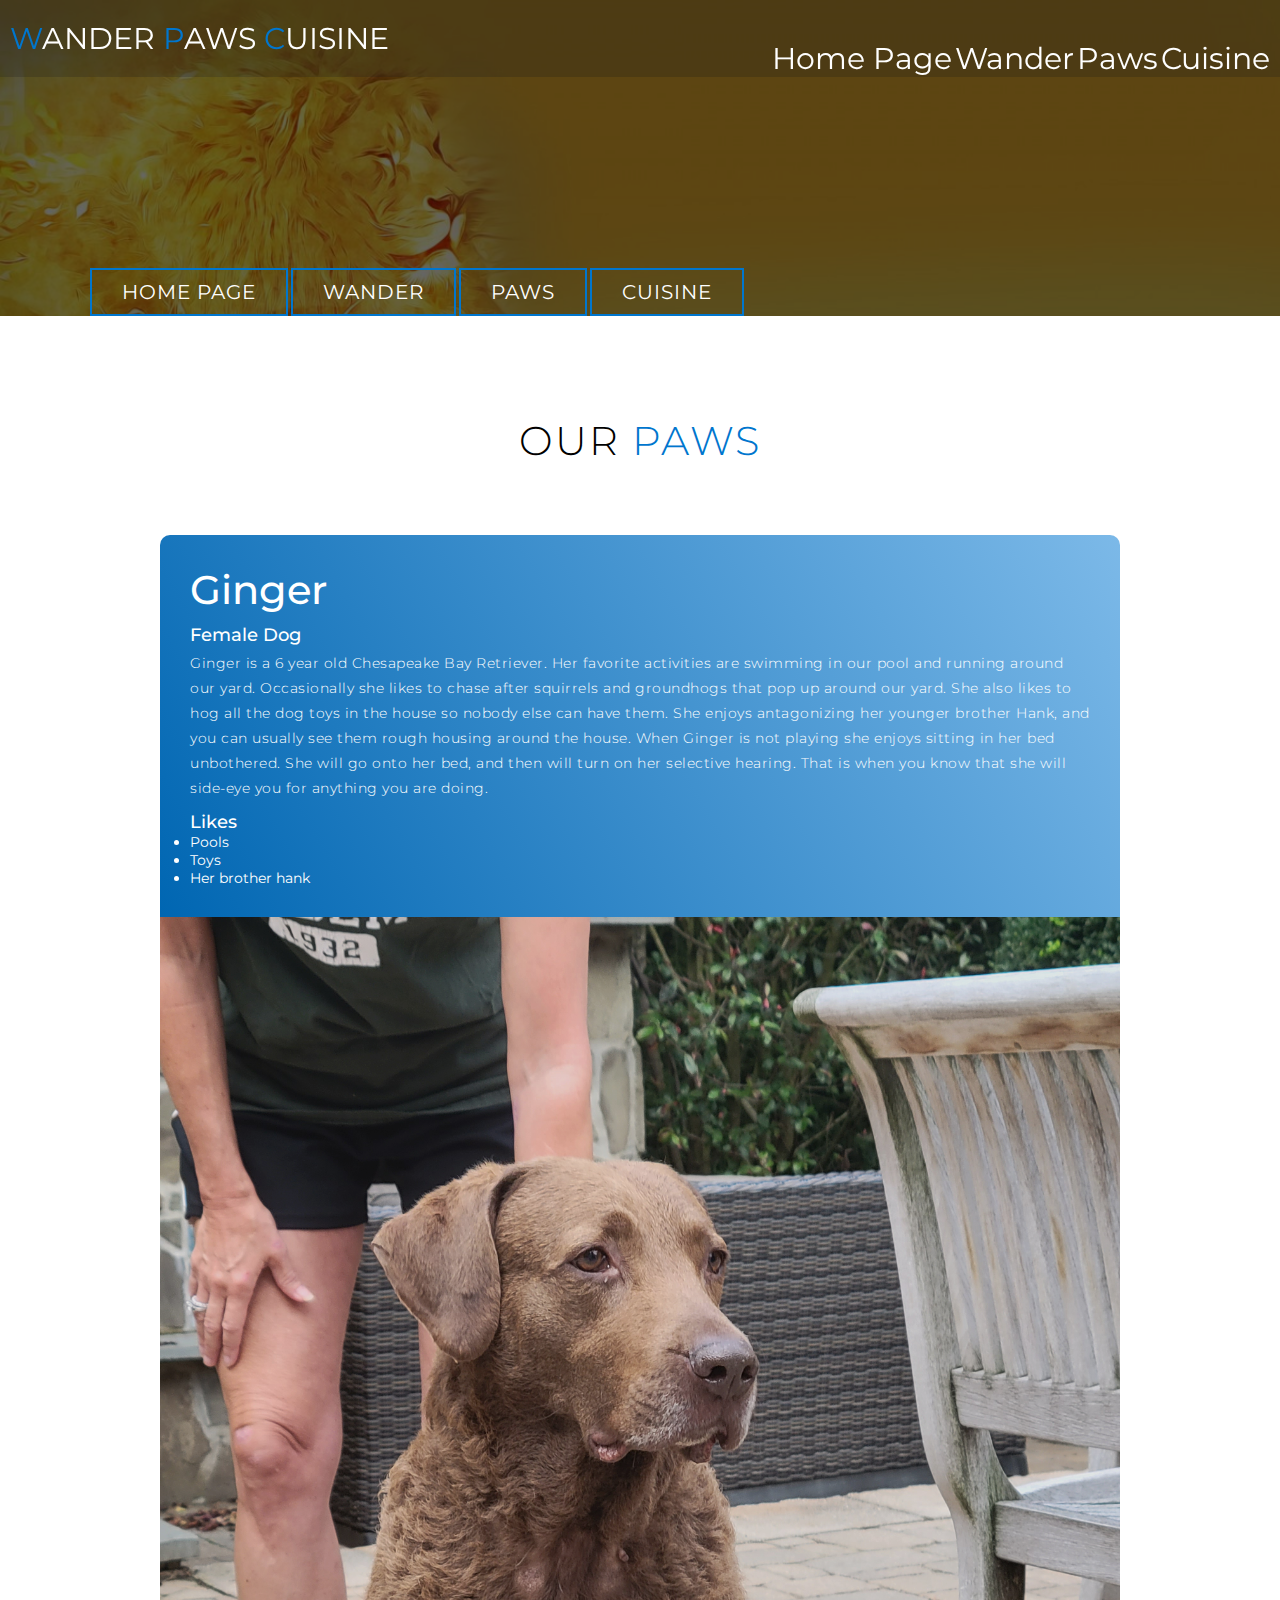
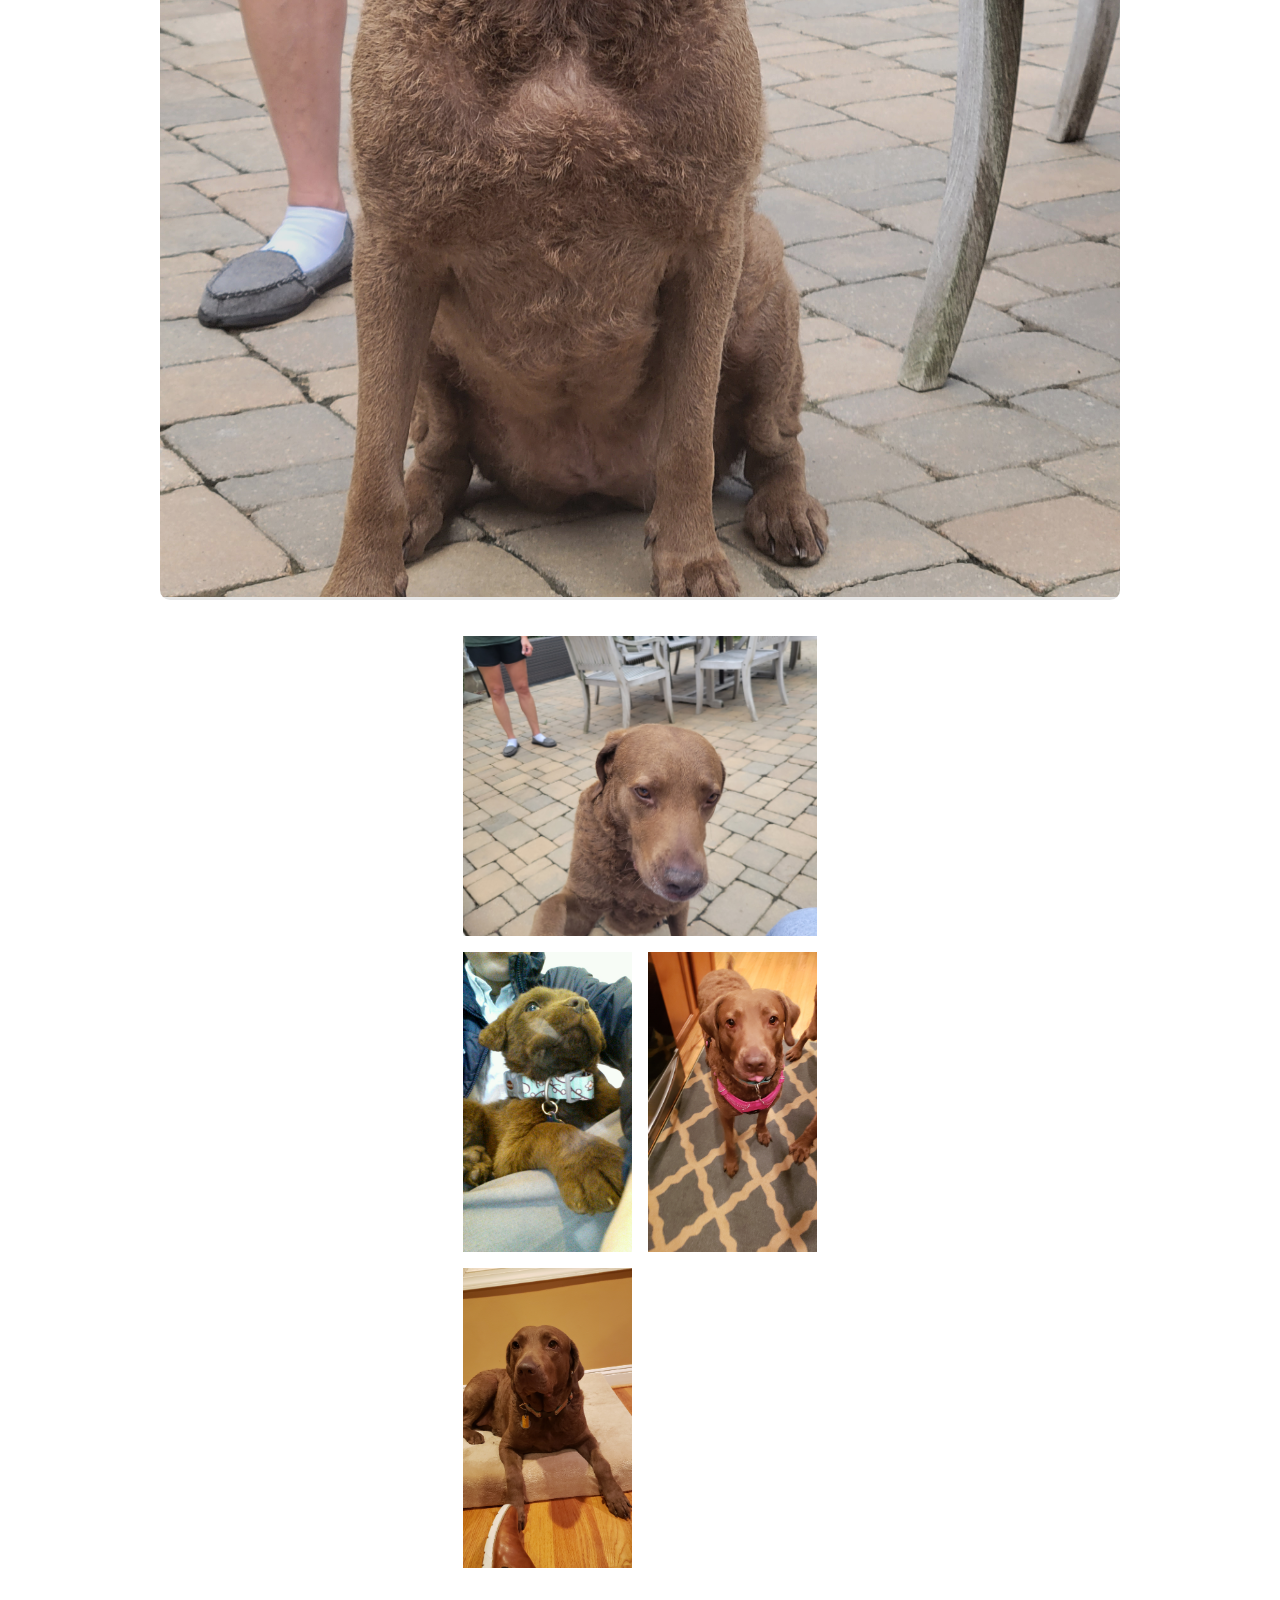
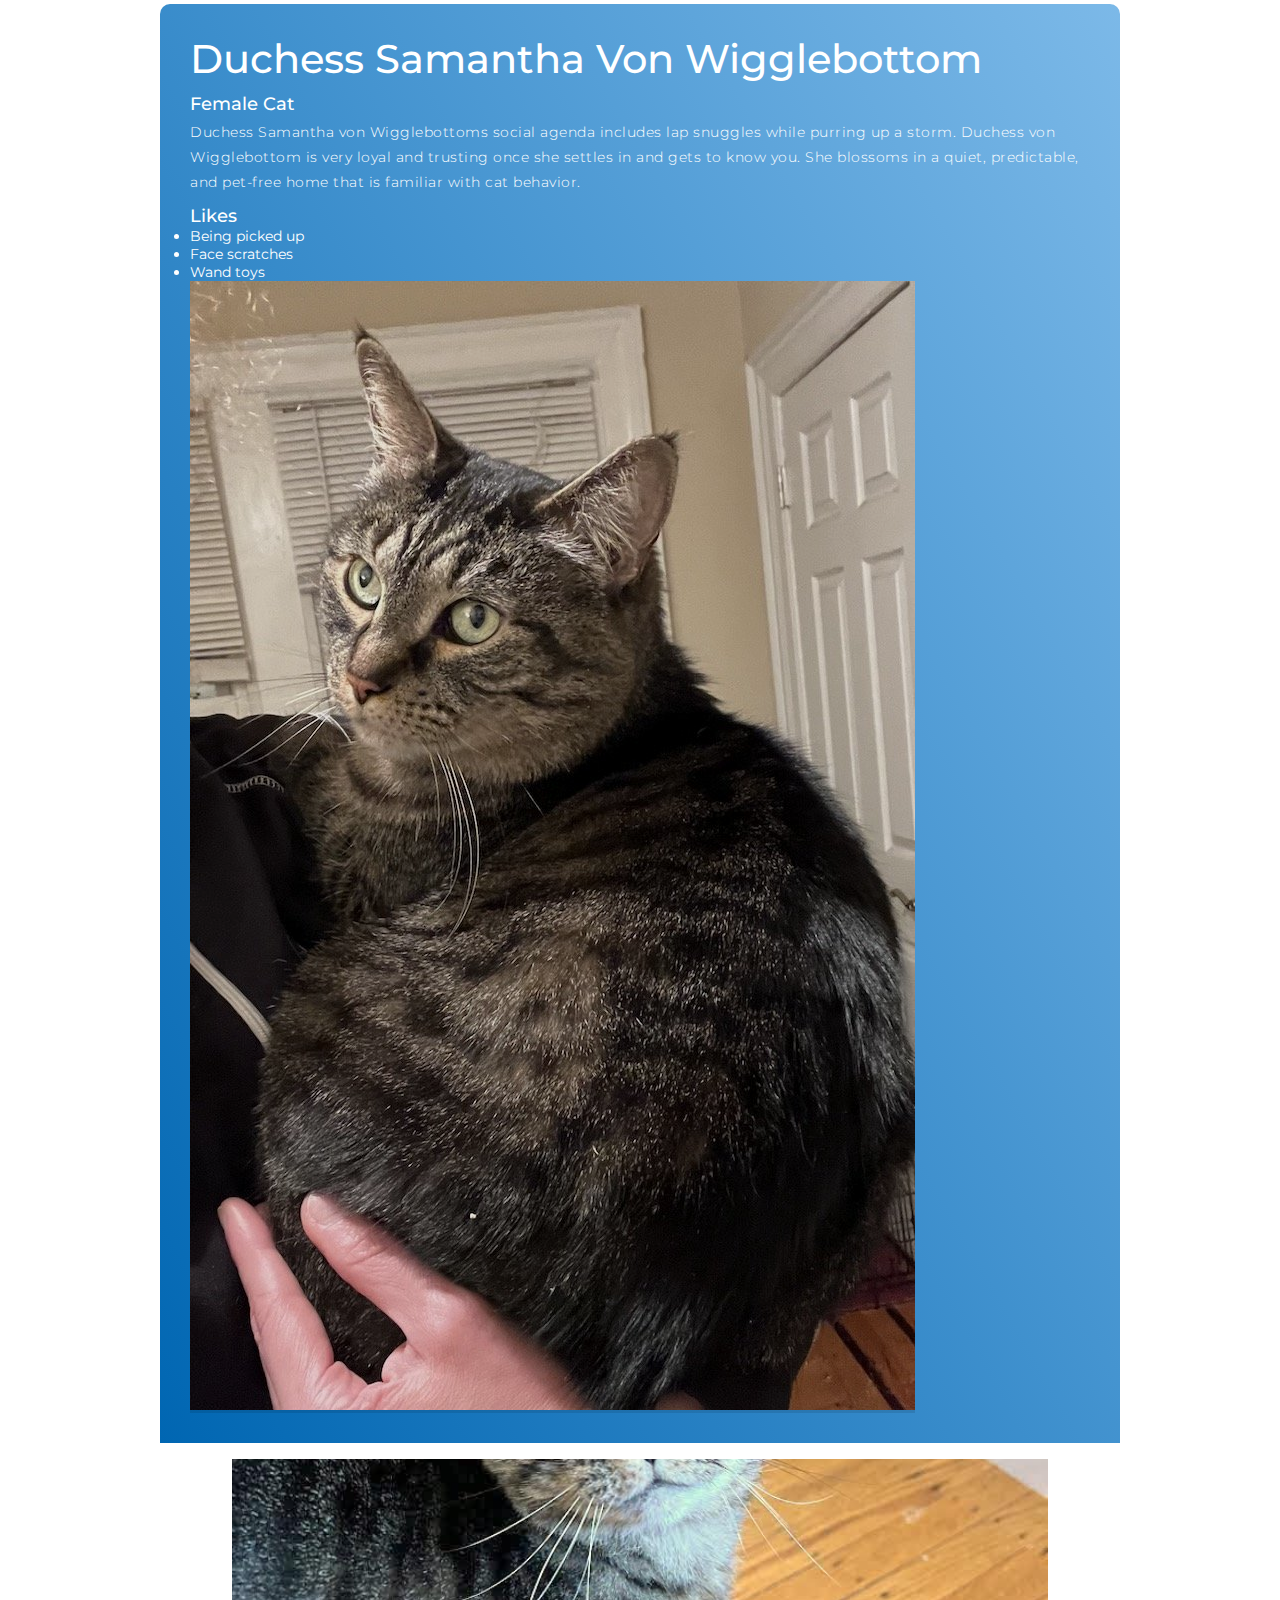
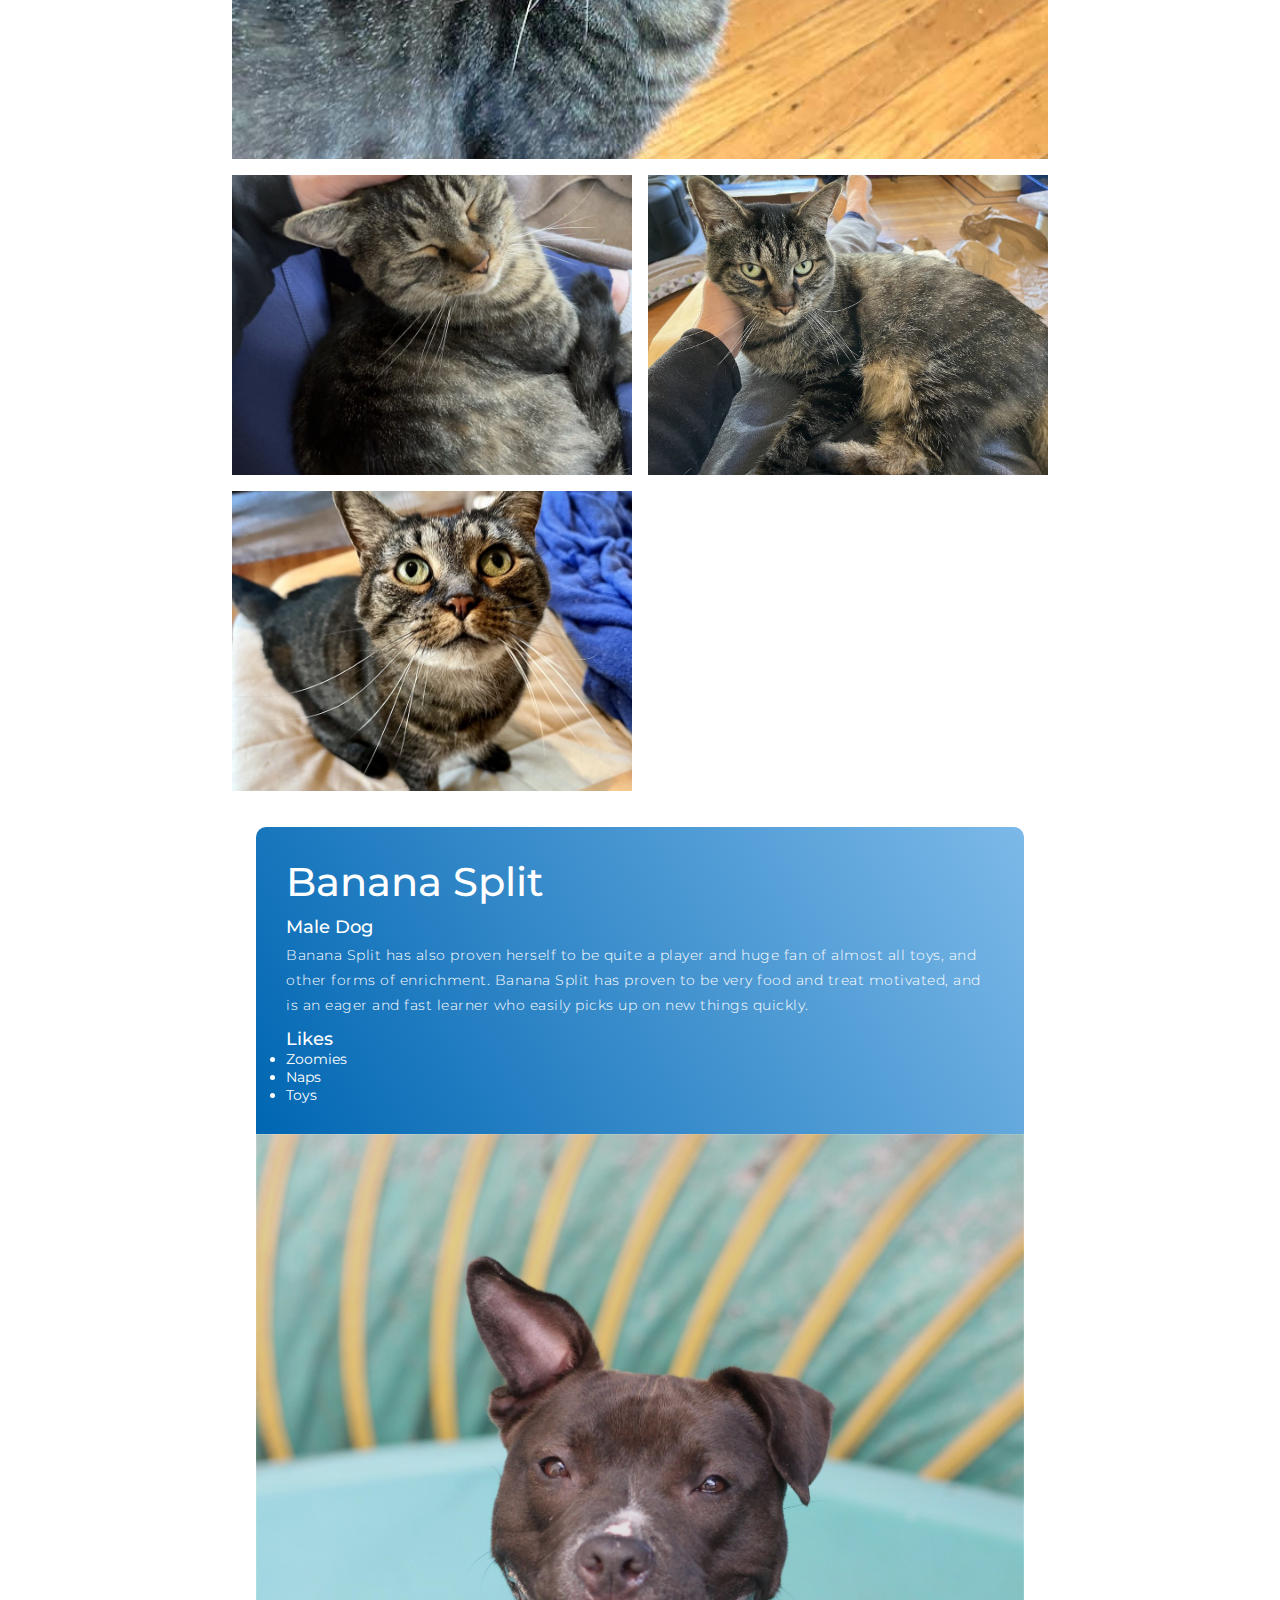
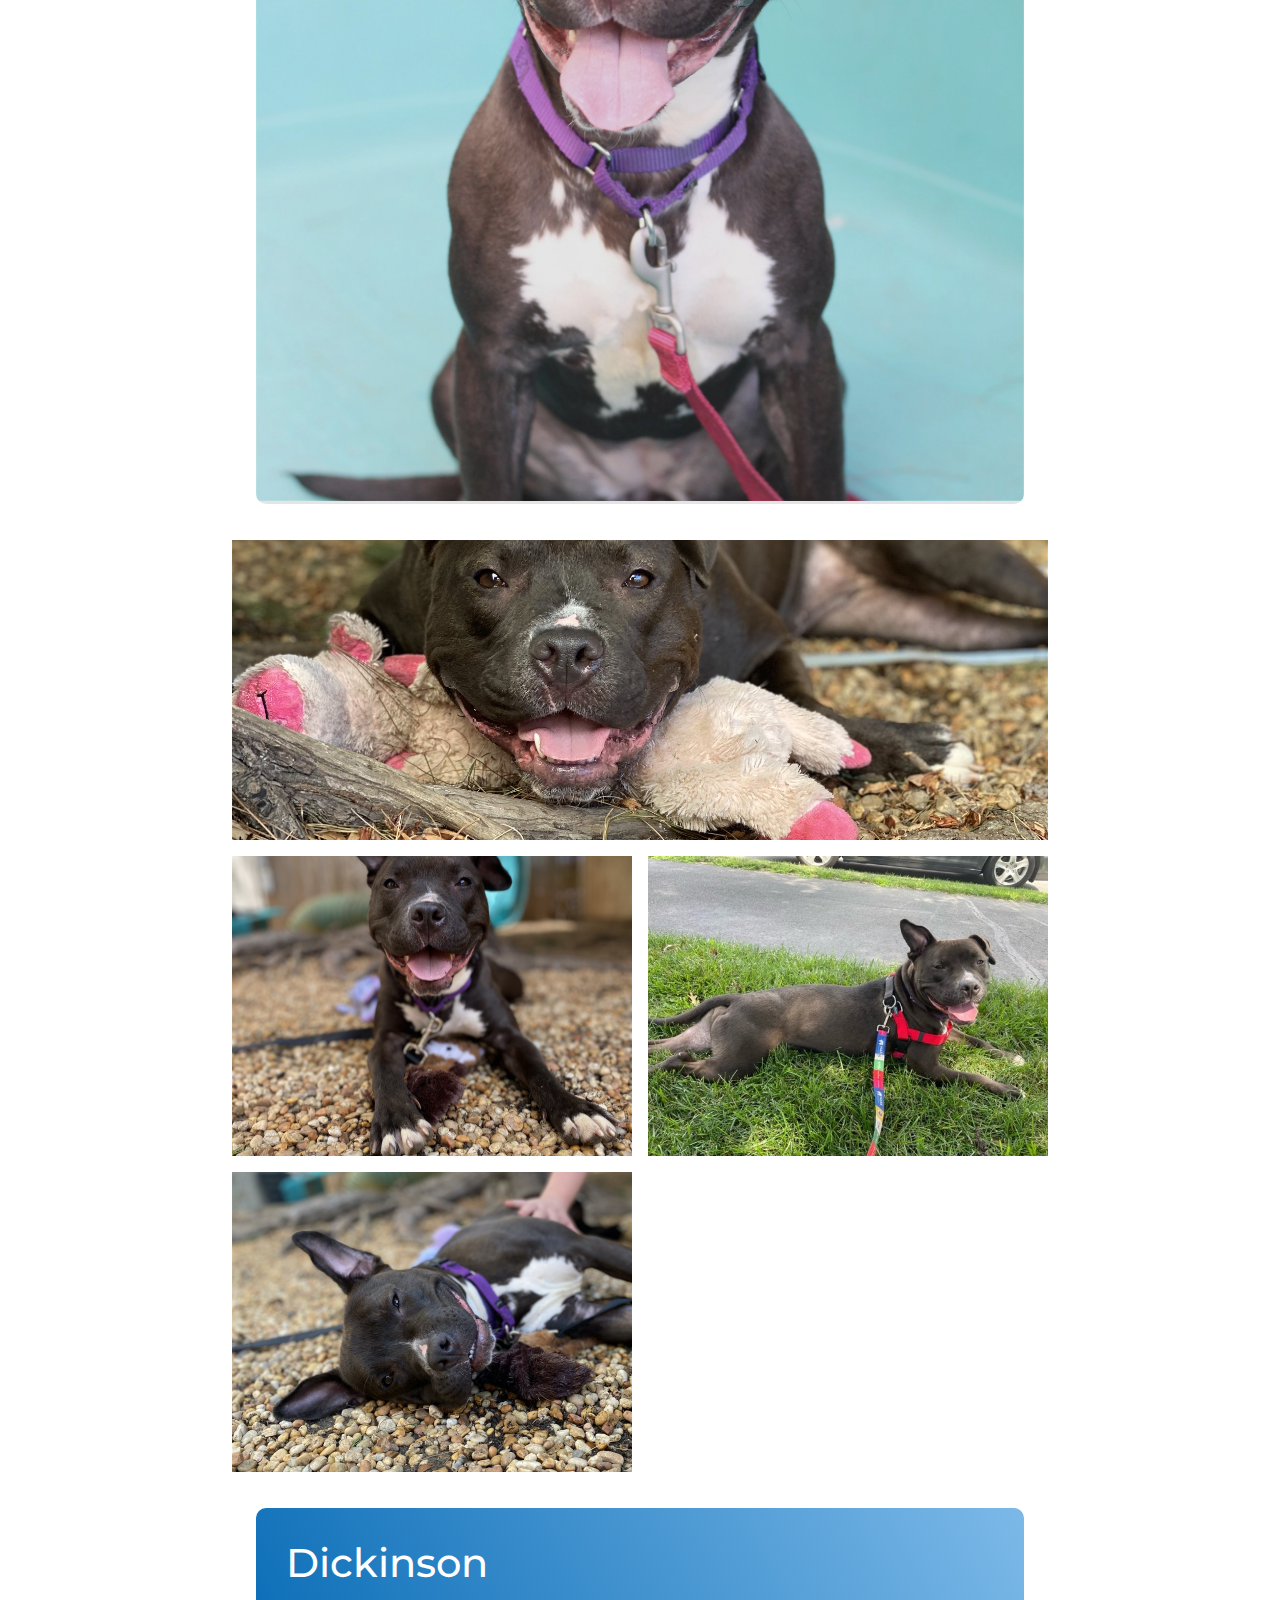
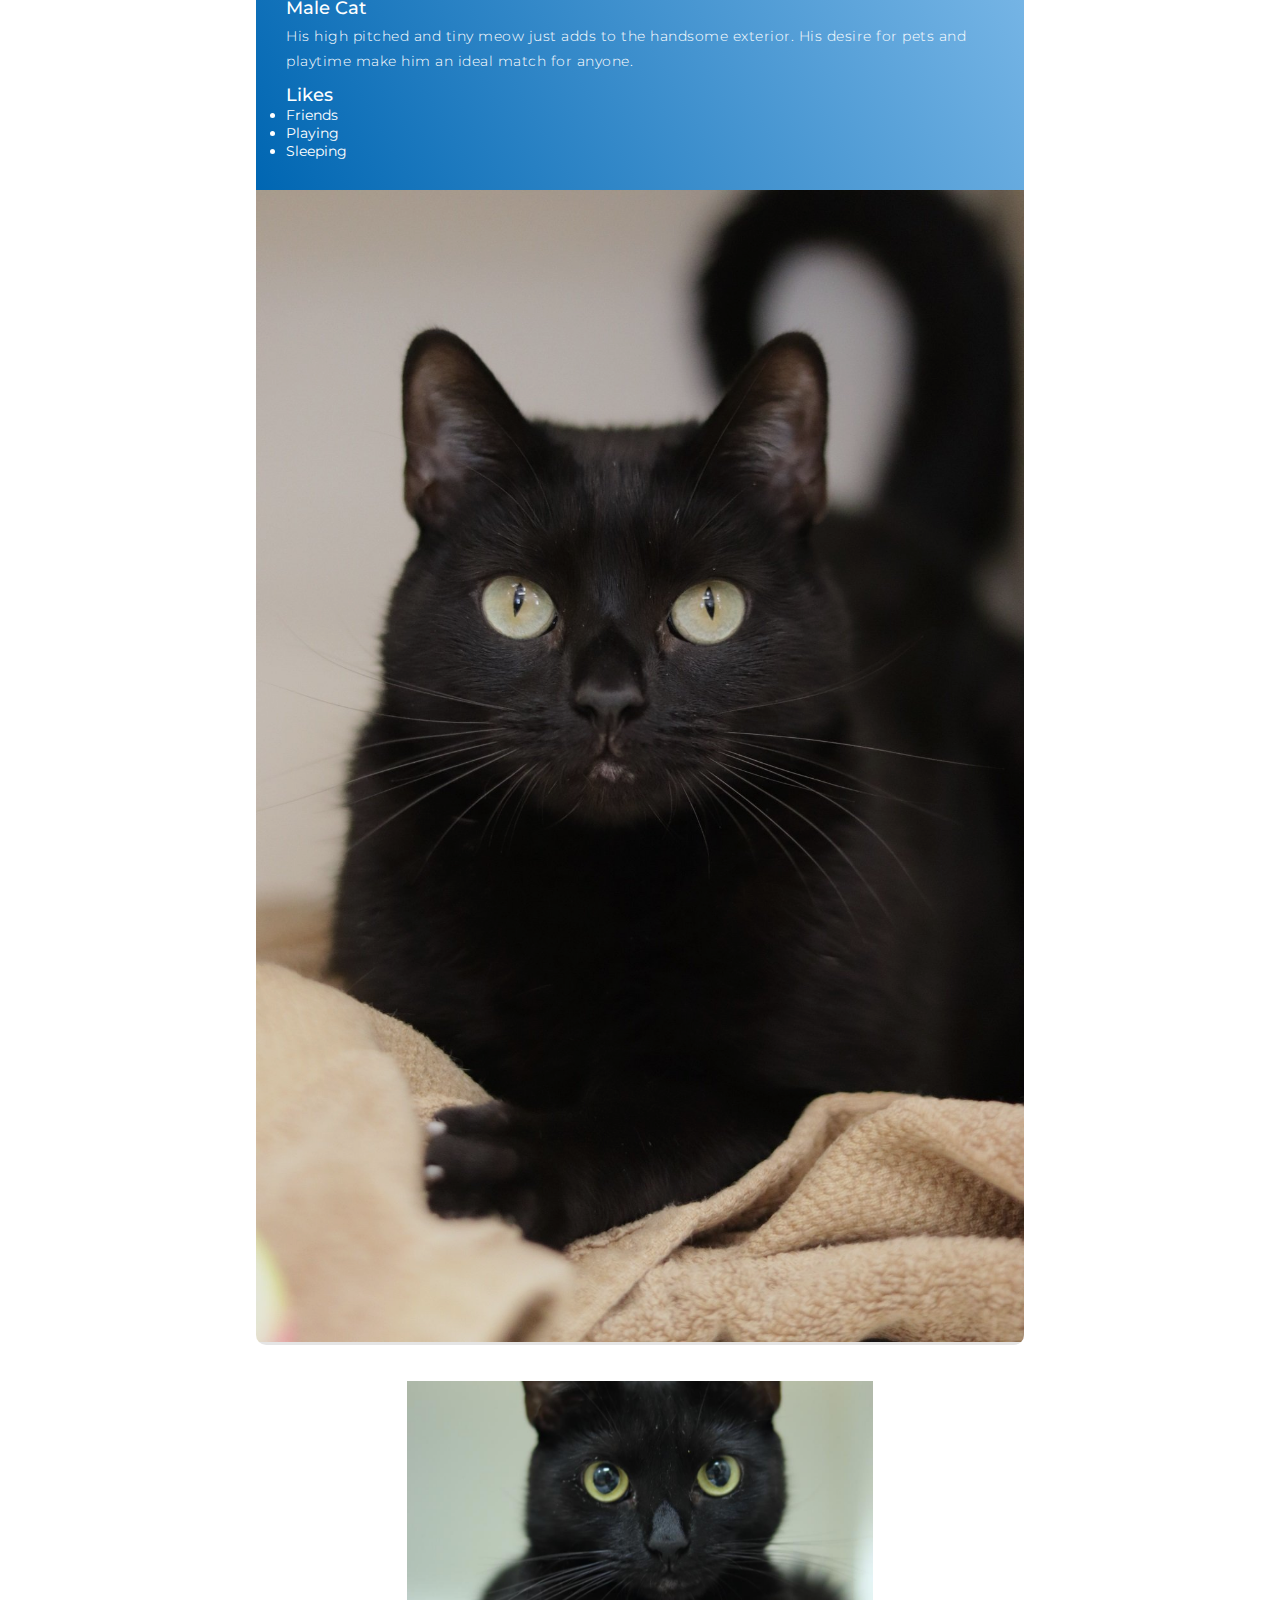
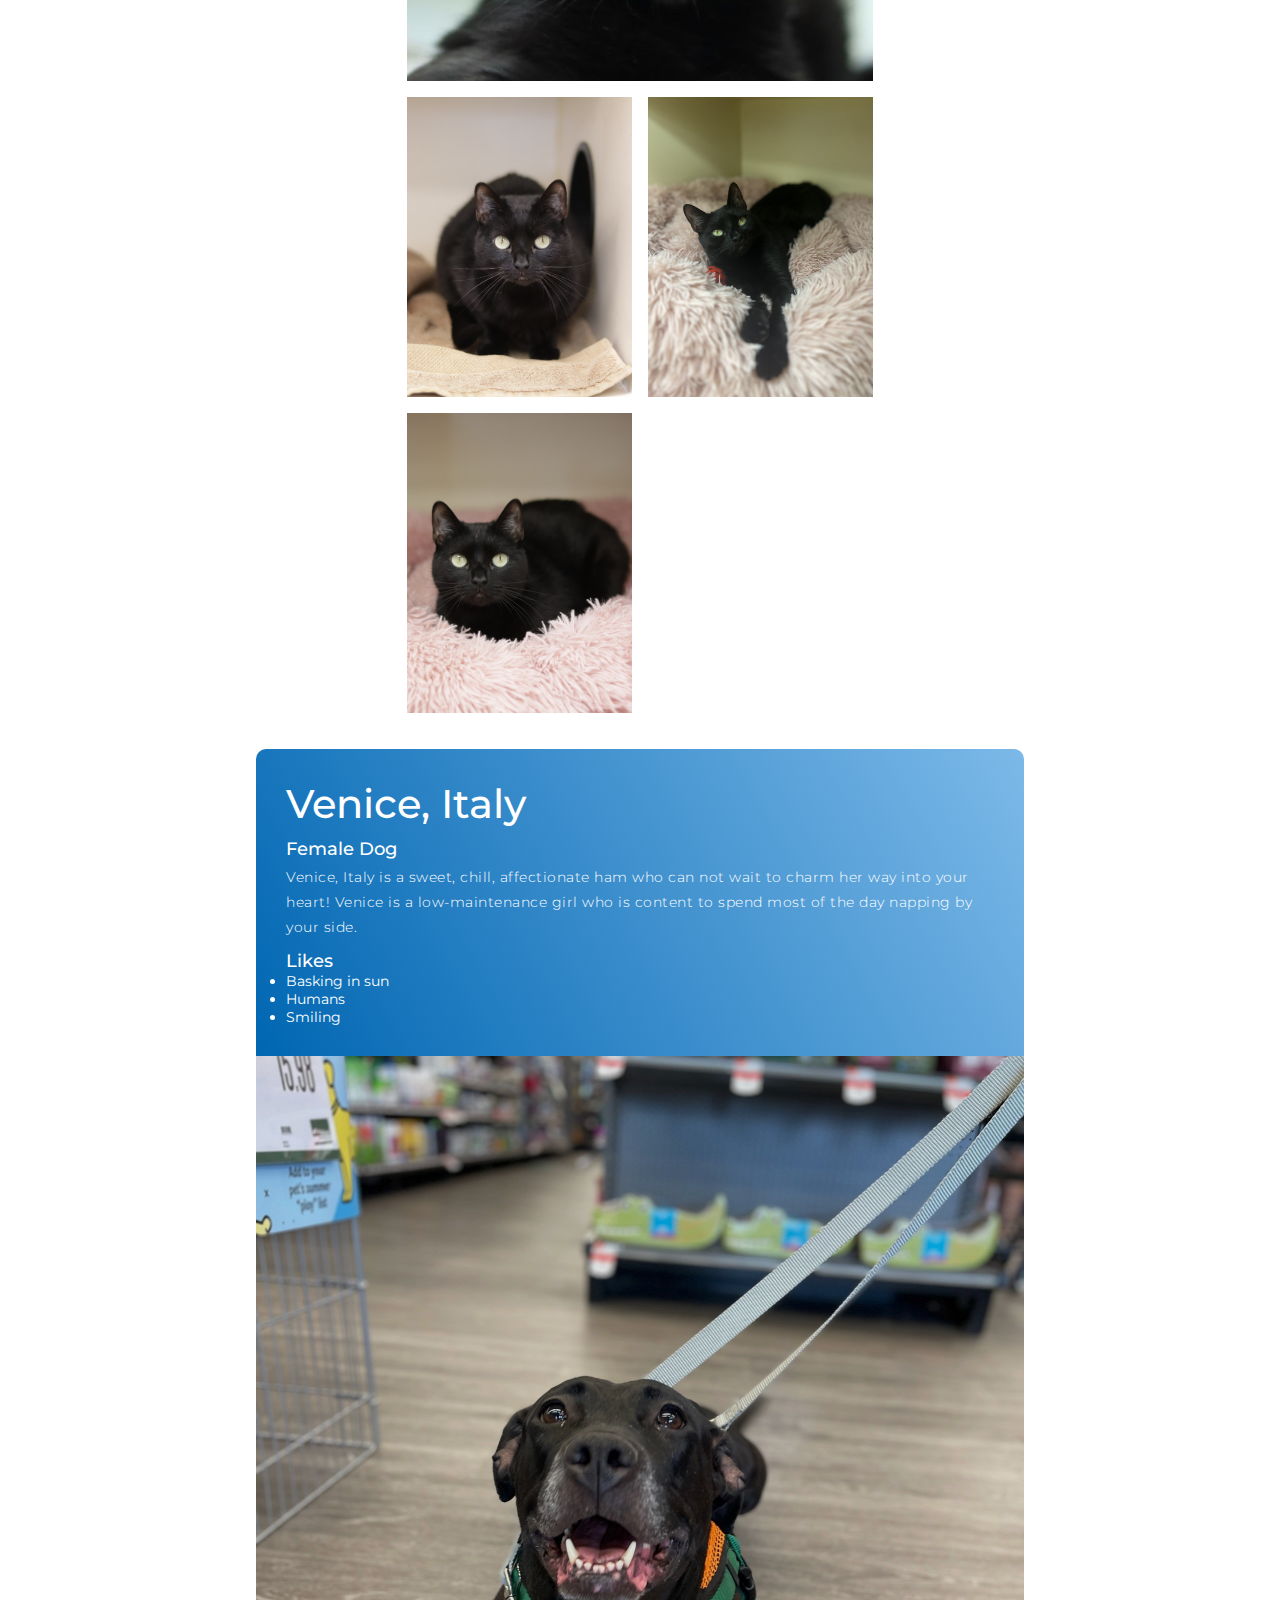
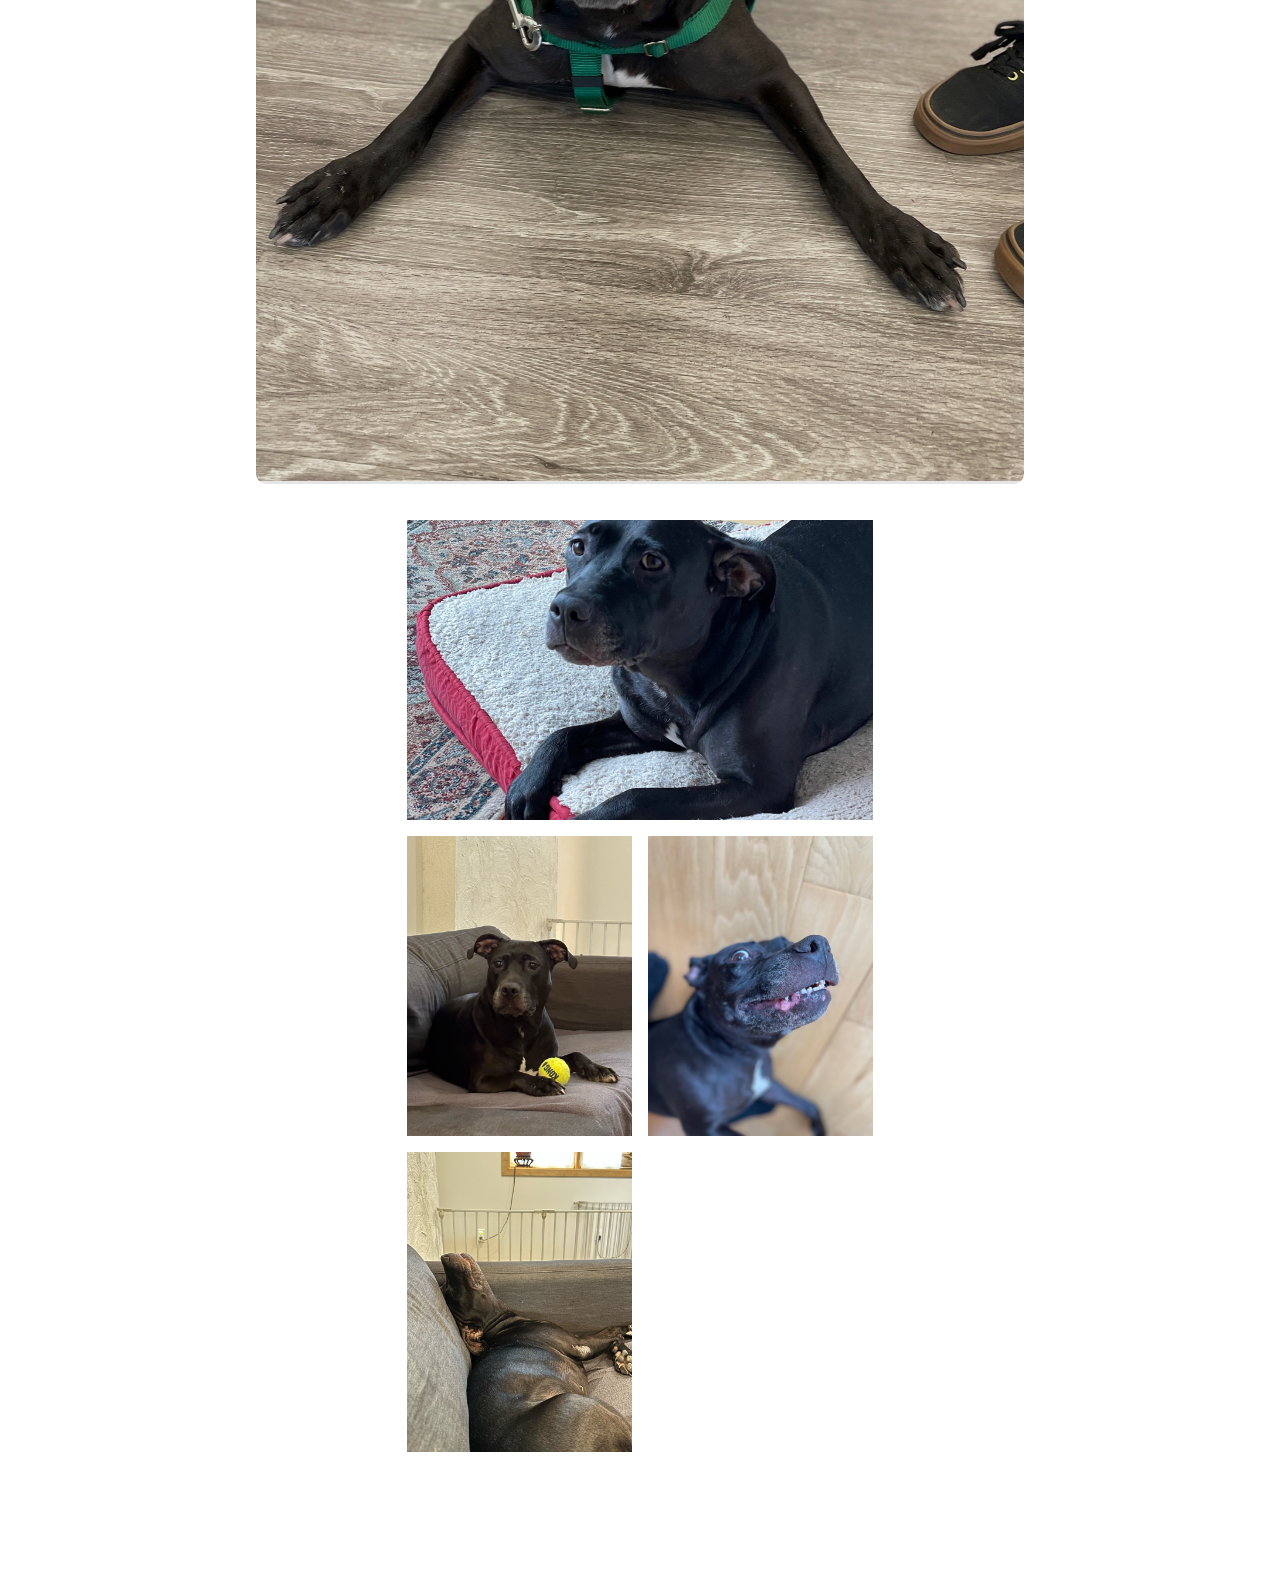
==== pets.html @ 0ea84e5a "Update pets.html" ====
<!DOCTYPE html>
<html lang="en">
<head>
    <meta charset="UTF-8">
    <meta name="viewport" content="width=device-width, initial-scale=1.0">
    <link rel="stylesheet" href="css/html5reset.css">
    <link rel="stylesheet" href="css/style.css">
    <title>Home Page</title>
</head>
<body>
    <a href="#main" class="skip-to-content" tabindex="1">Skip to content</a>
    <div id="header"> 
        <div class="header container">
            <div class="nav-bar">
                <div class="brand">
                    <a href="#hero"><h1><span>W</span>ander <span>P</span>aws <span>C</span>uisine</h1></a>
                </div>
                <div class="nav-list">
                    <div class="hamburger"><div class="bar"></div></div>
                    <ul>
                        <li><a href="index.html"></a>Home Page</li>
                        <li><a href="travel.html"></a>Wander</li>
                        <li><a href="pets.html"></a>Paws</li>
                        <li><a href="recipes.html"></a>Cuisine</li>
                    </ul>
                </div>
            </div>
        </div>
    </div>
    <header id = "hero">
        <div class="hero container">
            <div>
                <br>
                <br>
                <br>
                <br>
                <br>
                <br>
                <br>
                <h1>Welcome<span></span></h1>
                <h1>To<span></span></h1>
                <h1>Wander Paws Cuisine<span></span></h1>
                <a href="index.html" class="cta">Home Page</a>
                <a href="travel.html" class="cta">Wander</a>
                <a href="pets.html" class="cta">Paws</a>
                <a href="recipes.html" class="cta">Cuisine</a>
            </div>
        </div>
    </header>

    <main id="main">
        <div id="projects">
            <div class="projects container">
                <div class="projects-header">
                    <h1 class="section-title">Our <span>Paws</span></h1>
                </div>
                <div class="all-projects">
                    <div class="project-item">
                        <div class="project-info">
                            <h1>Ginger</h1>
                            <h2>Female Dog</h2>
                            <p>Ginger is a 6 year old Chesapeake Bay Retriever. 
                            Her favorite activities are swimming in our pool and running around our yard. 
                            Occasionally she likes to chase after squirrels and groundhogs that pop up around our yard. 
                            She also likes to hog all the dog toys in the house so nobody else can have them. 
                            She enjoys antagonizing her younger brother Hank, and you can usually see them rough housing around the house.
                            When Ginger is not playing she enjoys sitting in her bed unbothered. She will go onto her bed, and then will turn on her selective hearing. 
                            That is when you know that she will side-eye you for anything you are doing.</p>
                            <h2>Likes</h2>
                            <li>Pools</li>
                            <li>Toys</li>
                            <li>Her brother hank</li>
                        </div>
                        <div class="project-img">
                            <img src="images/ginger.jpg" alt = "Ginger" title = "A1 LLC" class = "thumbnail"/>
                        </div>
                    </div>
                    
                <div class="image-grid">
                    <img class="image-grid-col-2 image-row-2" src="images/ginger_paw.jpg" alt = "Brown Chesapeake Bay Retriever pawing owner." title = "A1 LLC" class = "thumbnail" width = "200"/>
                    <img src="images/ginger_puppy.jpg" alt = "Younger version of brown chesapeake bay retriever" title = "A1 LLC" class = "thumbnail" width = "200"/>
                    <img src="images/ginger_toungeout.jpg" alt = "2 year old brown chesapeake bay retriever with tongue out" title = "A1 LLC" class = "thumbnail" width = "200"/>
                    <img src="images/ginger_gazing.jpg" alt = "Ginger" title = "A1 LLC" class = "thumbnail" width = "200"/>
                </div>

                    <div class="project-item">
                        <div class="project-info">
                            <h1>Duchess Samantha Von Wigglebottom</h1>
                            <h2>Female Cat</h2>
                            <p>Duchess Samantha von Wigglebottoms social agenda includes lap snuggles while purring up a storm.
                            Duchess von Wigglebottom is very loyal and trusting once she settles in and gets to know you. 
                            She blossoms in a quiet, predictable, and pet-free home that is familiar with cat behavior.</p> 
                            <h2>Likes</h2>
                            <li>Being picked up</li>
                            <li>Face scratches</li>
                            <li>Wand toys</li>               
                        <div class="project-img">
                            <img src="images/duchhes_sam.jpg" alt = "Duchess" title = "A1 LLC" class = "thumbnail"/>
                        </div>
                    </div>

                <div class="image-grid">
                    <img class="image-grid-col-2 image-row-2" src="images/eyes_sam.jpg" alt = "Stripped cat with beautiful yellow eyes" title = "A1 LLC" class = "thumbnail" width = "200"/>
                    <img src="images/nice_sam.jpg" alt = "Purring cat" title = "A1 LLC" class = "thumbnail" width = "200"/>
                    <img src="images/judge_sam.jpg" alt = "Samantha giving a judging look" title = "A1 LLC" class = "thumbnail" width = "200"/>
                    <img src="images/looking_up_sam.jpg" alt = "Samanatha looking up with her big eyes" title = "A1 LLC" class = "thumbnail" width = "200"/>
                </div>

                    <div class="project-item">
                        <div class="project-info">
                            <h1>Banana Split</h1>
                            <h2>Male Dog</h2>
                            <p>Banana Split has also proven herself to be quite a player and huge fan of almost all toys, and other forms of enrichment.
                            Banana Split has proven to be very food and treat motivated, and is an eager and fast learner who easily picks up on new things quickly.</p>
                            <h2>Likes</h2>
                            <li>Zoomies</li>
                            <li>Naps</li>
                            <li>Toys</li>
                        </div>
                        <div class="project-img">
                            <img src="images/banana_split.jpg" alt = "Banana" title = "A1 LLC" class = "thumbnail"/>
                        </div>
                    </div>

                <div class="image-grid">
                    <img class="image-grid-col-2 image-row-2" src="images/toy_banana.jpg" alt = "Banana split with his toy" title = "A1 LLC" class = "thumbnail" width = "200"/>
                    <img src="images/happy_banana.jpg" alt = "Black dog with a big grin on his face" title = "A1 LLC" class = "thumbnail" width = "200"/>
                    <img src="images/layout_banana.jpg" alt = "Dog just laying out" title = "A1 LLC" class = "thumbnail" width = "200"/>
                    <img src="images/belly_rub_banana.jpg" alt = "Dog prepared for belly rubs" title = "A1 LLC" class = "thumbnail" width = "200"/>
                </div>

                    <div class="project-item">
                        <div class="project-info">
                            <h1>Dickinson</h1>
                            <h2>Male Cat</h2>
                            <p>His high pitched and tiny meow just adds to the handsome exterior.
                            His desire for pets and playtime make him an ideal match for anyone.</p>      
                            <h2>Likes</h2>
                            <li>Friends</li>
                            <li>Playing</li>
                            <li>Sleeping</li>   
                        </div>       
                        <div class="project-img">
                            <img src="images/dickinson.jpg" alt = "Dickinson" title = "A1 LLC" class = "thumbnail"/>
                        </div>
                    </div>

                <div class="image-grid">
                    <img class="image-grid-col-2 image-row-2" src="images/dickinson_eyes.jpg" alt = "One year old cat with big eyes" title = "A1 LLC" class = "thumbnail" width = "200"/>
                    <img src="images/leap_dickinson.jpg" alt = "Young black cat getting ready to jump" title = "A1 LLC" class = "thumbnail" width = "200"/>
                    <img src="images/tired_dickinson.jpg" alt = "A black cat stretching" title = "A1 LLC" class = "thumbnail" width = "200"/>
                    <img src="images/sitting_dickinson.jpg" alt = "Sitting still black cat" title = "A1 LLC" class = "thumbnail" width = "200"/>
                </div>

                    <div class="project-item">
                        <div class="project-info">
                            <h1>Venice, Italy</h1>
                            <h2>Female Dog</h2>
                            <p>Venice, Italy is a sweet, chill, affectionate ham who can not wait to charm her way into your heart!
                            Venice is a low-maintenance girl who is content to spend most of the day napping by your side.</p>   
                            <h2>Likes</h2>
                            <li>Basking in sun</li>
                            <li>Humans</li>
                            <li>Smiling</li>             
                        </div>
                        <div class="project-img">
                            <img src="images/venice.jpg" alt = "Venice" title = "A1 LLC" class = "thumbnail"/>
                        </div>
                    </div>
                <div class="image-grid">
                    <img class="image-grid-col-2 image-row-2" src="images/bed_venice.jpg" alt = "Mixed dog in a red bed" title = "A1 LLC" class = "thumbnail" width = "200"/>
                    <img src="images/ball_venice.jpg" alt = "Black dog with a yellow tennis ball" title = "A1 LLC" class = "thumbnail" width = "200"/>
                    <img src="images/smile_venice.jpg" alt = "Venice giving a big smile" title = "A1 LLC" class = "thumbnail" width = "200"/>
                    <img src="images/sleeping_venice.jpg" alt = "Dog sleeping on sofa" title = "A1 LLC" class = "thumbnail" width = "200"/>        
                </div>
                </div>
            </div>
        </div>
    </main>
    <script src="js/file.js"></script>
</body>
</html>
---- css/style.css ----
@import url('https://fonts.googleapis.com/css2?family=Montserrat:wght@300;400;700&display=swap');
* {
    padding: 0;
    margin: 0;
    box-sizing: border-box;
}
html {
    font-size: 10px;
    font-family: 'Montserrat', sans-serif;
    scroll-behavior: smooth;
}
a { 
    text-decoration: none;
}
.conatiner{
    min-height: 100vh;
    width: 100%;
    display: flex;
    align-items: center;
    justify-content: center;
}
img{
    height: 100%;
    width: 100%;
    object-fit: cover;
}
p{
    color: black;
    font-size: 1.4rem;
    margin-top: 5px;
    line-height: 2.5rem;
    font-weight: 300;
    letter-spacing: .05rem;
}
li{
    font-size: 1.4rem
}
.section-title{
    font-size: 4rem;
    font-weight: 300;
    color: black;
    margin-bottom: 10px;
    text-transform: uppercase;
    letter-spacing: .2rem;
    text-align: center;
}
.section-title span{
    color:#0076CE;
}

.cta{
    display: inline-block;
    padding: 10px 30px;
    color: white;
    background-color: transparent;
    border: 2px solid #0076CE;
    font-size: 2rem;
    text-transform: uppercase;
    letter-spacing: .1rem;
    margin-top: 30px;
    transition: .3s ease;
    transition-property: background-color, color;
    text-decoration: none;
}
.cta:hover{
    color: white;
    background-color: #0076CE;
}
.brand h1{
    font-size: 3rem;
    text-transform: uppercase;
    color: white;
}
.brand h1 span{
    color:#0076CE;
}
.skip-to-content {
    position: absolute;
    left: -9999px;
    top: auto;
    width: 1px;
    height: 1px;
    overflow: hidden;
}

.skip-to-content:focus {
    position: static;
    width: auto;
    height: auto;
}
/* Header Section */
#header{
    position: fixed;
    z-index: 1000;
    left: 0;
    top: 0;
    width: 100vw;
    height: auto;
    transition: .3s ease background-color;
}
#header .header{
    min-height: 8vh;
    background-color: rgba(31, 30, 30, 0.24);
}
#header .nav-bar{
    display: flex;
    color: white;
    align-items: center;
    justify-content: space-between;
    width: 100%;
    height: 100%;
    max-width: 1300px;
    padding: 0 10px;
}
#header .nav-list ul{
    list-style-type: none;
    position: absolute;
    background-color: rgb(31, 30, 30);
    width: 100vw;
    height: 100vh;
    left: 100%;
    top: 0;
    display: flex;
    flex-direction: column;
    justify-content: center;
    align-items: center;
    z-index: 1;
    overflow-x: hidden;
    transition: .5s ease left;
}
#header .nav-list ul.active{
    left: 0;
}
#header .nav-list ul a {
    font-size: 2.5rem;
    font-weight: 500;
    letter-spacing: .2rem;
    text-decoration: none;
    color: white;
    text-transform: uppercase;
    padding: 20px;
    display: block;
}
#header .nav-list ul a::after {
    content: attr(data-after);
    position: absolute;
    top: 50%;
    left: 50%;
    transform: translate(-50%, -50%) scale(0);
    color: rgba(240, 248, 255, 0.021);
    font-size: 15rem;
    letter-spacing: 50px;
    z-index: -1;
    transition: .3s ease letter-spacing;
}
#header .nav-list ul li:hover a::after {
    transform: translate(-50%, -50%) scale(1);
    letter-spacing: initial;
}
#header .nav-list ul li:hover a{
    color:#0076CE;
}
#header li{
    font-size: 30px;
    text-align: right;
    
}
#header .hamburger{
    height: 60px;
    width: 60px;
    display: inline-block;
    border: 3px solid white;
    border-radius: 50%;
    position: relative;
    display: flex;
    align-items: center;
    justify-content: center;
    z-index: 100;
    cursor: pointer;
    transform: scale(.8);
    margin-right: 20px;
}
#header .hamburger::after{
    position: absolute;
    content: '';
    height: 100%;
    width: 100%;
    border-radius: 50%;
    border: 3px solid white;
    animation: hamburger_puls 1s ease infinite;
}
#header .hamburger .bar{
    height: 2px;
    width: 30px;
    position: relative;
    background-color: white;
    z-index: -1;
}
#header .hamburger .bar::after,
#header .hamburger .bar::after{
    content: '';
    position: absolute;
    height: 100%;
    width: 100%;
    left: 0;
    background-color: white;
    transition: .3s ease;
    transition-property: top, bottom;
}
#header .hamburger .bar::after{
    top: 8px;
}
#header .hamburger .bar::before{
    bottom: 8px;
}
#header .hamburger.active .bar::before {
    bottom: 0;
}
#header .hamburger.active .bar::after{
    top: 0;
}
/* Section */
#hero{
    background-image: url(../images/yellow.jpg);
    background-size: cover;
    background-position: top center;
    position: relative;
    z-index: 1;
}
#hero::after {
    content: '';
    position: absolute;
    left: 0;
    top: 0;
    height: 100%;
    width: 100%;
    background-color: black;
    opacity: .6;
    z-index: -1;
}
#hero .hero{
    max-width: 1200px;
    margin: 0 auto;
    padding: 0 50px;
    justify-content: flex-start;
}
#hero h1{
    display: block;
    width: fit-content;
    font-size: 4rem;
    position: relative;
    color: transparent;
    animation: text_reveal .5s ease forwards;
    animation-delay: 1;
}
#hero h1:nth-child(1){
    animation-delay: 1s ;
}
#hero h1:nth-child(2){
    animation-delay: 2s ;
}
#hero h1:nth-child(3){
    animation-delay: 3s ;
}
#hero h1:nth-child(4){
    animation-delay: 4s ;
}
#hero h1 span{
    position: absolute;
    top: 0;
    left: 0;
    height: 100%;
    width: 0;
    background-color: #0076CE;
    animation: text_reveal_box 1s ease;
    animation-delay: .5s;
}
#hero h1:nth-child(1) span{
    animation-delay: .5s ;
}
#hero h1:nth-child(2) span{
    animation-delay: 1.5s ;
}
#hero h1:nth-child(3) span{
    animation-delay: 2.5s ;
}
#hero h1:nth-child(4) span{
    animation-delay: 3.5s ;
}
#hero .cta{
    display: inline-block;
    padding: 10px 30px;
    color: white;
    background-color: transparent;
    border: 2px solid #0076CE;
    font-size: 2rem;
    text-transform: uppercase;
    letter-spacing: .1rem;
    margin-top: 30px;
    transition: 3s ease background-color;
    transition-property: background-color, color;
}
#hero .cta:hover {
    color: white;
    background-color: #0076CE;
}
/* End Section */

/* Service Section */
#services .services{
    flex-direction: column;
    text-align: center;
    max-width: 1500px;
    margin: 0 auto;
    padding: 100px 0;
}
#services .service-top{
    max-width: 500px;
    margin: 0 auto;
}
#services .service-bottom {
    display: flex;
    align-items: center;
    justify-content: center;
    flex-wrap: wrap;
    margin-top: 50px;
}
#services .service-item{
    flex-basis: 80%;
    display: flex;
    align-items: flex-start;
    justify-content: center;
    flex-direction: column;
    padding: 30px;
    border-radius: 10px;
    background-image: url(../images/blue.jpg);
    background-size: cover;
    margin: 10px 5%;
    position: relative;
    z-index: 1;
    overflow: hidden;
}
#services .service-item::after{
    content: '';
    position: absolute;
    left: 0;
    top: 0;
    height: 100%;
    width: 100%;
    background-image: linear-gradient(60deg, #29323c 0%, #485563 100%);
    opacity: .3;
    z-index: -1;
}
#services .service-bottom .icon{
    height: 80px;
    width: 80px;
    margin-bottom: 20px;
}
#services .service-item h2{
    font-size: 2rem;
    color: white;
    margin-bottom: 10px;
    text-transform: uppercase;
}
#services .service-item p{
    color: white;
    text-align: left;
}

/* End Services Section */

/* Pages Section */
#projects .projects{
    flex-direction: column;
    max-width: 1200px;
    margin: 0 auto;
    padding: 100px 0;
}
#projects .projects-header h1{
    margin-bottom: 50px;
}
#projects .all-projects{
    display: flex;
    align-items: center;
    justify-content: center;
    flex-direction: column;
}
#projects .project-item{
    display: flex;
    align-items: center;
    justify-content: center;
    flex-direction: column;
    width: 80%;
    margin: 20px auto;
    overflow: hidden;
    border-radius: 10px;
}
#projects .project-info{
    padding: 30px;
    flex-basis: 50%;
    height: 100%;
    display: flex;
    align-items: flex-start;
    justify-content: center;
    flex-direction: column;
    background-image: linear-gradient(60deg, #0066b2 0%, #7CB9E8 100%);
    color: white;
}
#projects .project-info h1{
    font-size: 4rem;
    font-weight: 500;
}
#projects .project-info h2{
    font-size: 1.8rem;
    font-weight: 500;
    margin-top: 10px;
}
#projects .project-info p{
    color: white;
}
#projects .project-img{
    flex-basis: 50%;
    height: 300px;
    overflow: hidden;
    position: relative;
}
#projects .project-img::after {
    content: '';
    position: absolute;
    left: 0;
    top: 0;
    height: 100%;
    width: 100%;
    background-color: black;
    opacity: .1;
}
#projects .project-img img{
    transition: .3s ease transform;
}
#projects .project-item:hover .project-img img{
    transform: scale(1.1);
}
.image-grid {
    --gap: 16px;
    --num-cols: 4;
    --row-hieght: 300px;
  
    box-sizing: border-box;
    padding: var(--gap);
  
    display: grid;
    grid-template-columns: repeat(var(--num-cols), 1fr);
    grid-auto-rows: var(--row-hieght);
    gap: var(--gap)
  }
  
  .image-grid > img {
      width: 100%;
      height: 100%;
      object-fit: cover;
  }

  .image-grid-col-2 {
    grid-column: span 2;
  }

  .image-grid-row-2 {
    grid-row: span 2;
  }

  .image-grid2 {
    max-width: 100%;
    height: auto;
    vertical-align: middle;
    display: inline-block;
    display: grid;
    grid-gap: 10px;
    grid-template-columns: repeat(auto-fit, minmax(250px, 1fr));
    grid-auto-rows: 200px;
    grid-auto-flow: dense;
  }

  .image-grid2 > img {
    display: flex;
    justify-content: center;
    align-items: center;
    width: 100%;
    height: 100%;
    object-fit: cover;
    border-radius: 5px;
  }

  .image-grid3{
    position: relative;
    height: auto;
    width: 90%;
    margin: auto;
    padding: 45px 0;
    display: grid;
    grid-template-columns: auto auto auto auto;
    grid-gap: 2vmin;
    grid-auto-flow: dense;
  }

  .image-grid3 > img {
    position: relative;
    height: 100%;
    width: 100%;
    overflow: hidden;
    box-shadow: 0px 2px 2px rgba(0, 0, 0, 0.9);
    border-radius: 2px;
  }

  .image-grid3:first-child{
    grid-column-start: span 2;
    grid-row-start: span 3;
  }
  .image-grid3:nth-child(2n+3) {
    grid-row-start: span 3;
  }
  .image-grid3:nth-child(3n+4) {
    grid-column-start: span 2;
    grid-row-start: span 2;
  }
  .image-grid3 img{
    height: 100%;
    width: 100%;
    object-fit: cover;
    filter: brightness(0.5) grayscale(100);
    transition: 0.3s ease-in-out
  }
  .image-grid3 img:hover{
    filter: brightness(1) grayscale(0);
  }
/* End Pages Section */

/* Keyframes */
@keyframes hamburger_puls{
    0%{
        opacity: 1;
        transorm: scale(1);
    }
    100%{
        opacity: 0;
        transform: scale(1.3);
    }
}
@keyframes text_reveal_box{
    50%{
        width: 100%;
        left: 0;
    }
    100%{
        width: 0;
        left: 100%;
    }
}
@keyframes text_reveal {
    100%{
        color: white;
    }
}
/* End Keyframe */

/* Media Query For Tablet */
@media only sreen and (min-width:768px){
    .cta{
        font-size: 2.5rem;
        padding: 20px 60px;
    }
    h1.section-title{
        font-size: 6rem;
    }

    /*Hero*/
    #hero h1 {
        font-size: 7rem;
    }
    /*End Hero */

    /* Services */
    #services .service-bottom .service-item {
        flex-basis: 45%;
        margin: 2.5%;
    }
    /* End Services */

    /* Pages */
    #projects .project-item{
        flex-direction: row;
    }
    #projects .project-item:nth-child(even){
        flex-direction: row-reverse;
    }
    #projects .project-item {
        flex-direction: row;
        height: 400px;
        margin: 0;
        width: 100%;
        border-radius: 0;
    }
    #projects .all-projects .project-info {
        height: 100%;
    }
    #projects .all-projects .project-img {
        height: 100%;
    }
    .image-grid3{
        display: grid;
        grid-template-columns: auto auto auto;
        
    }
    /*End Pages*/
}
/* End Media Query For Tablet */

/* Media Query for Desktop */
@media only screen and (min-width:1200px) {
    #header .hamburger{
        display: none;
    }

    #header .nav-list ul{
        position: initial;
        display: block;
        height: auto;
        width: fit-content;
        background-color: transparent;
    }
    #header .nav-list ul li{
        display: inline-block;
    }
    #header .nav-list ul li a{
        font-size: 1.8rem;
    }
    #header .nav-list ul a::after{
        display: none;
    }

    #services .service-bottom .service-item{
        flex-basis: 22%;
        margin: 1.5%;
    }

    .image-grid{
    --num-cols: 2;
    --row-height: 200px;
    }
}
/* End Media Query for Desktop */
@media (prefers-reduced-motion: reduce) {
    @keyframes hamburger_puls {
        0% {
            opacity: 1;
            transform: scale(1);
        }
        100% {
            opacity: 0;
            transform: scale(1);
        }
    }

    @keyframes text_reveal_box {
        50% {
            width: 100%;
            left: 0;
        }
        100% {
            width: 0;
            left: 0;
        }
    }

    @keyframes text_reveal {
        100% {
            color: initial;
        }
    }
}
/* Prefered Reduced Motion */
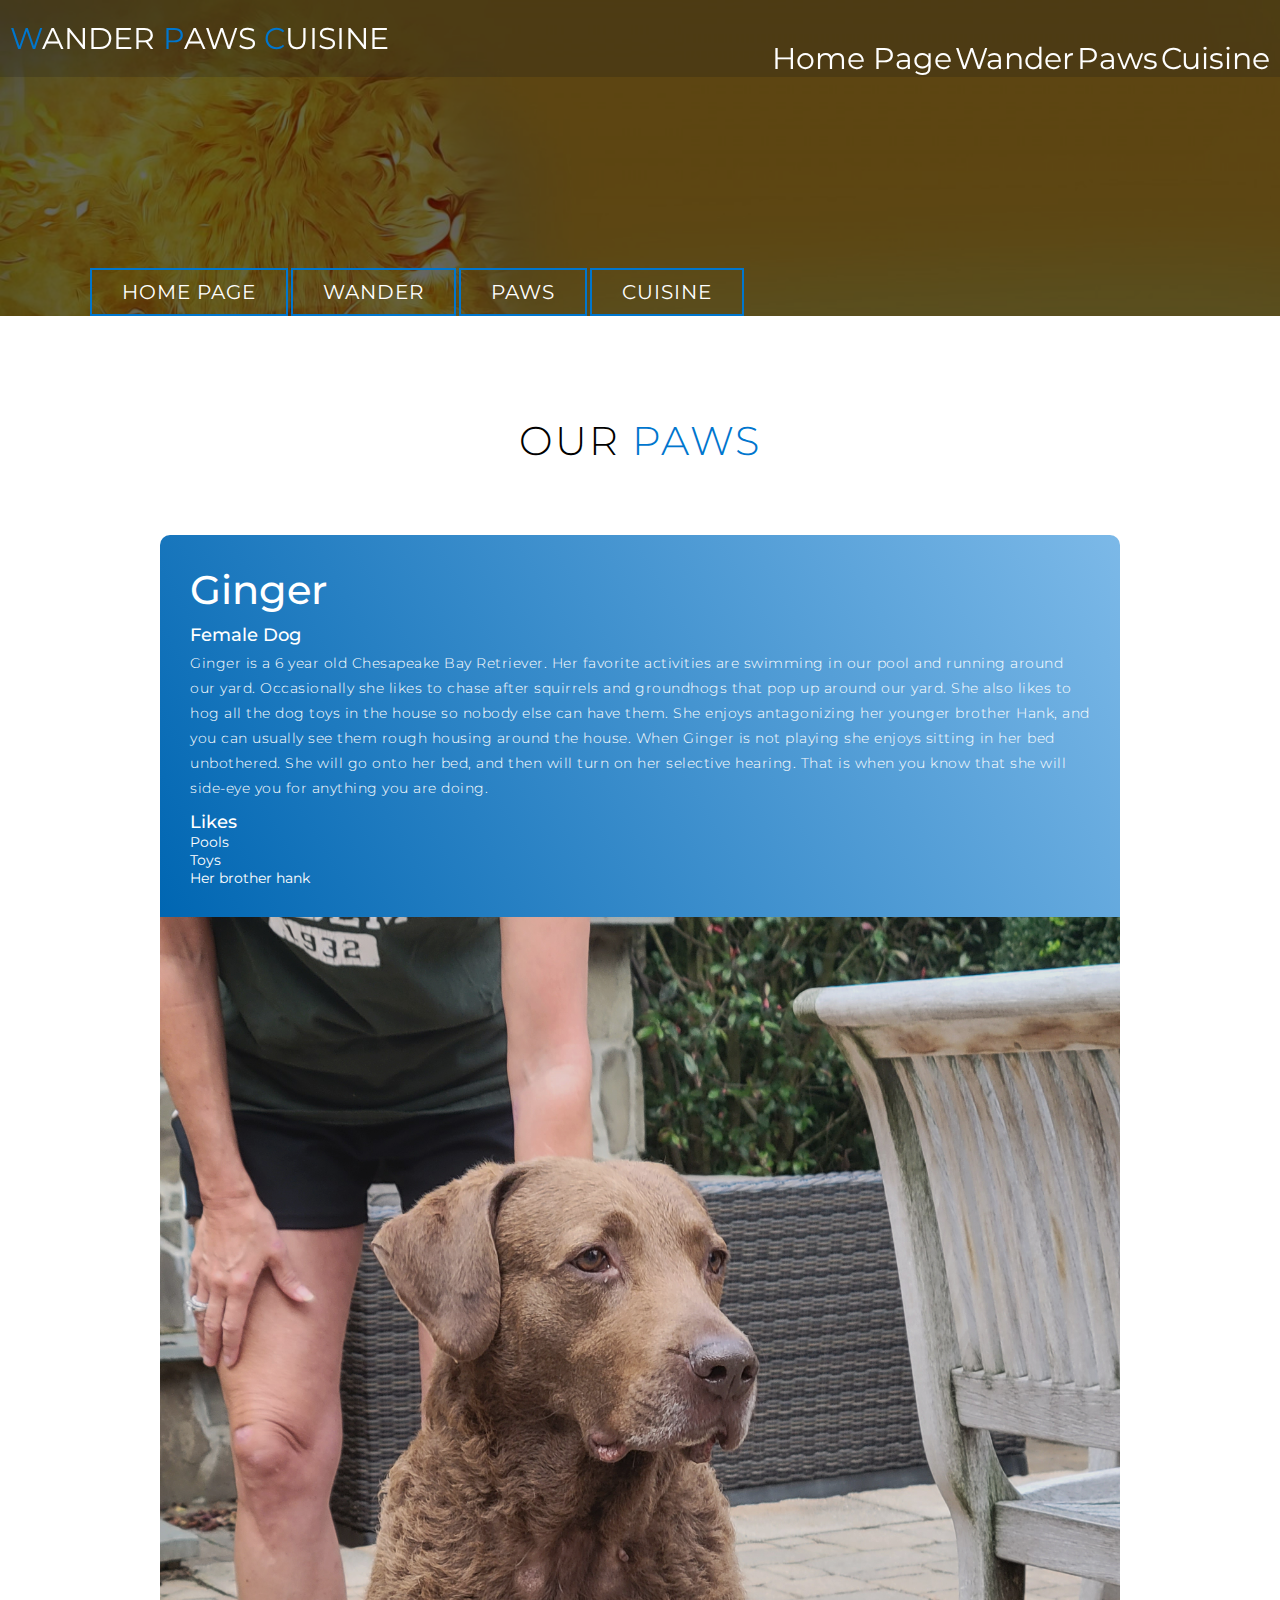
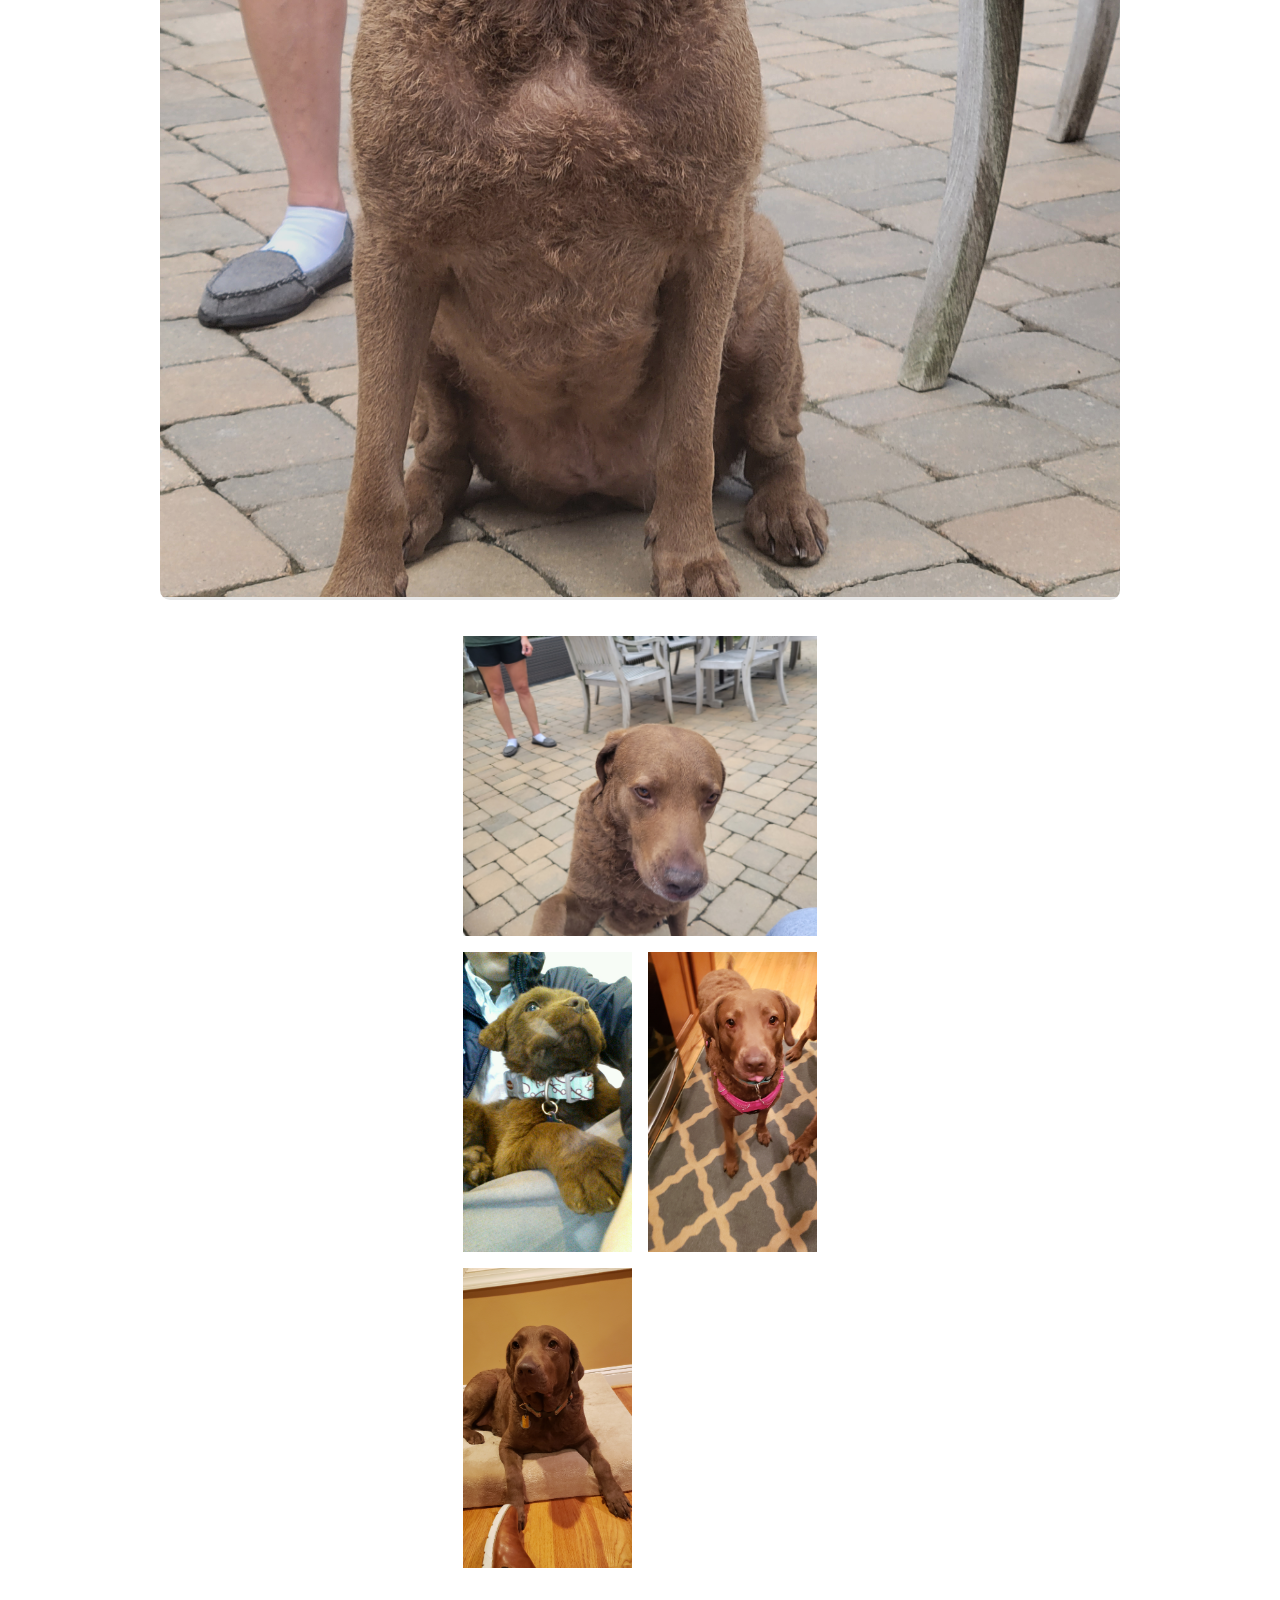
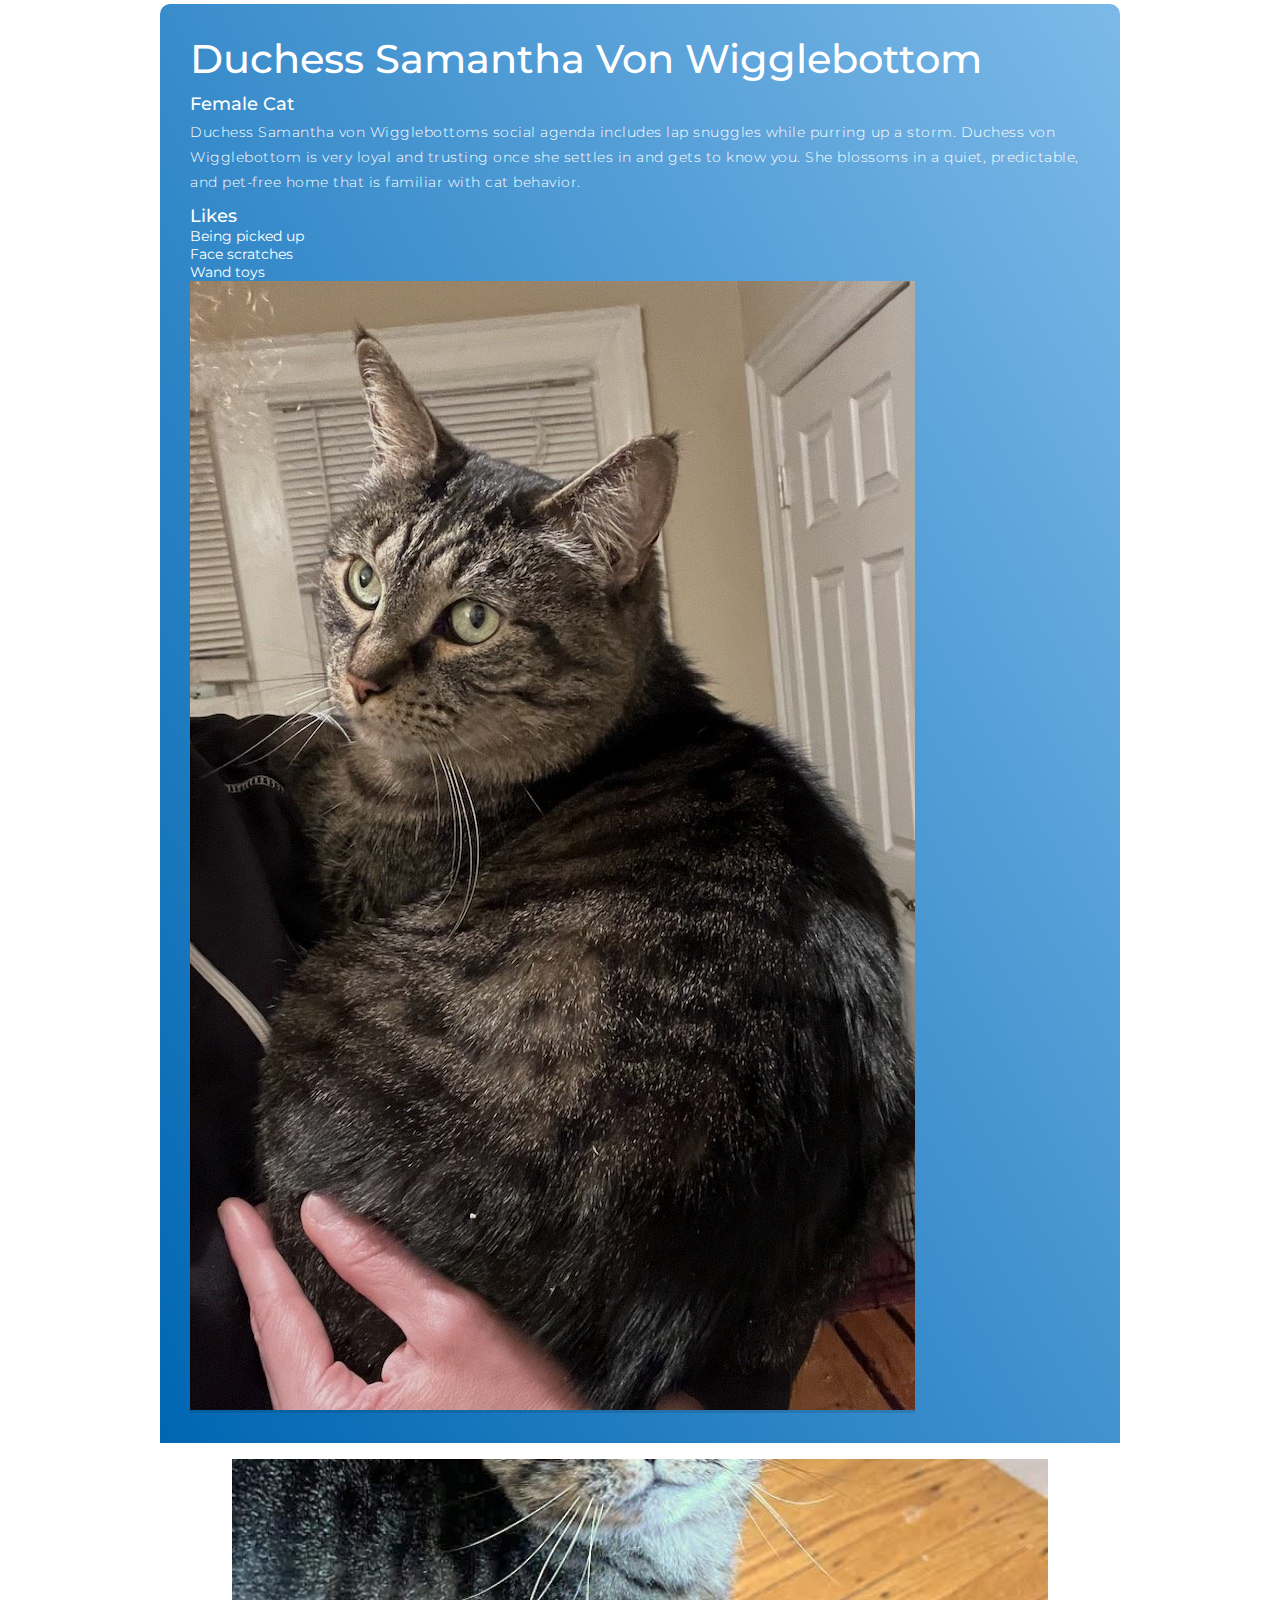
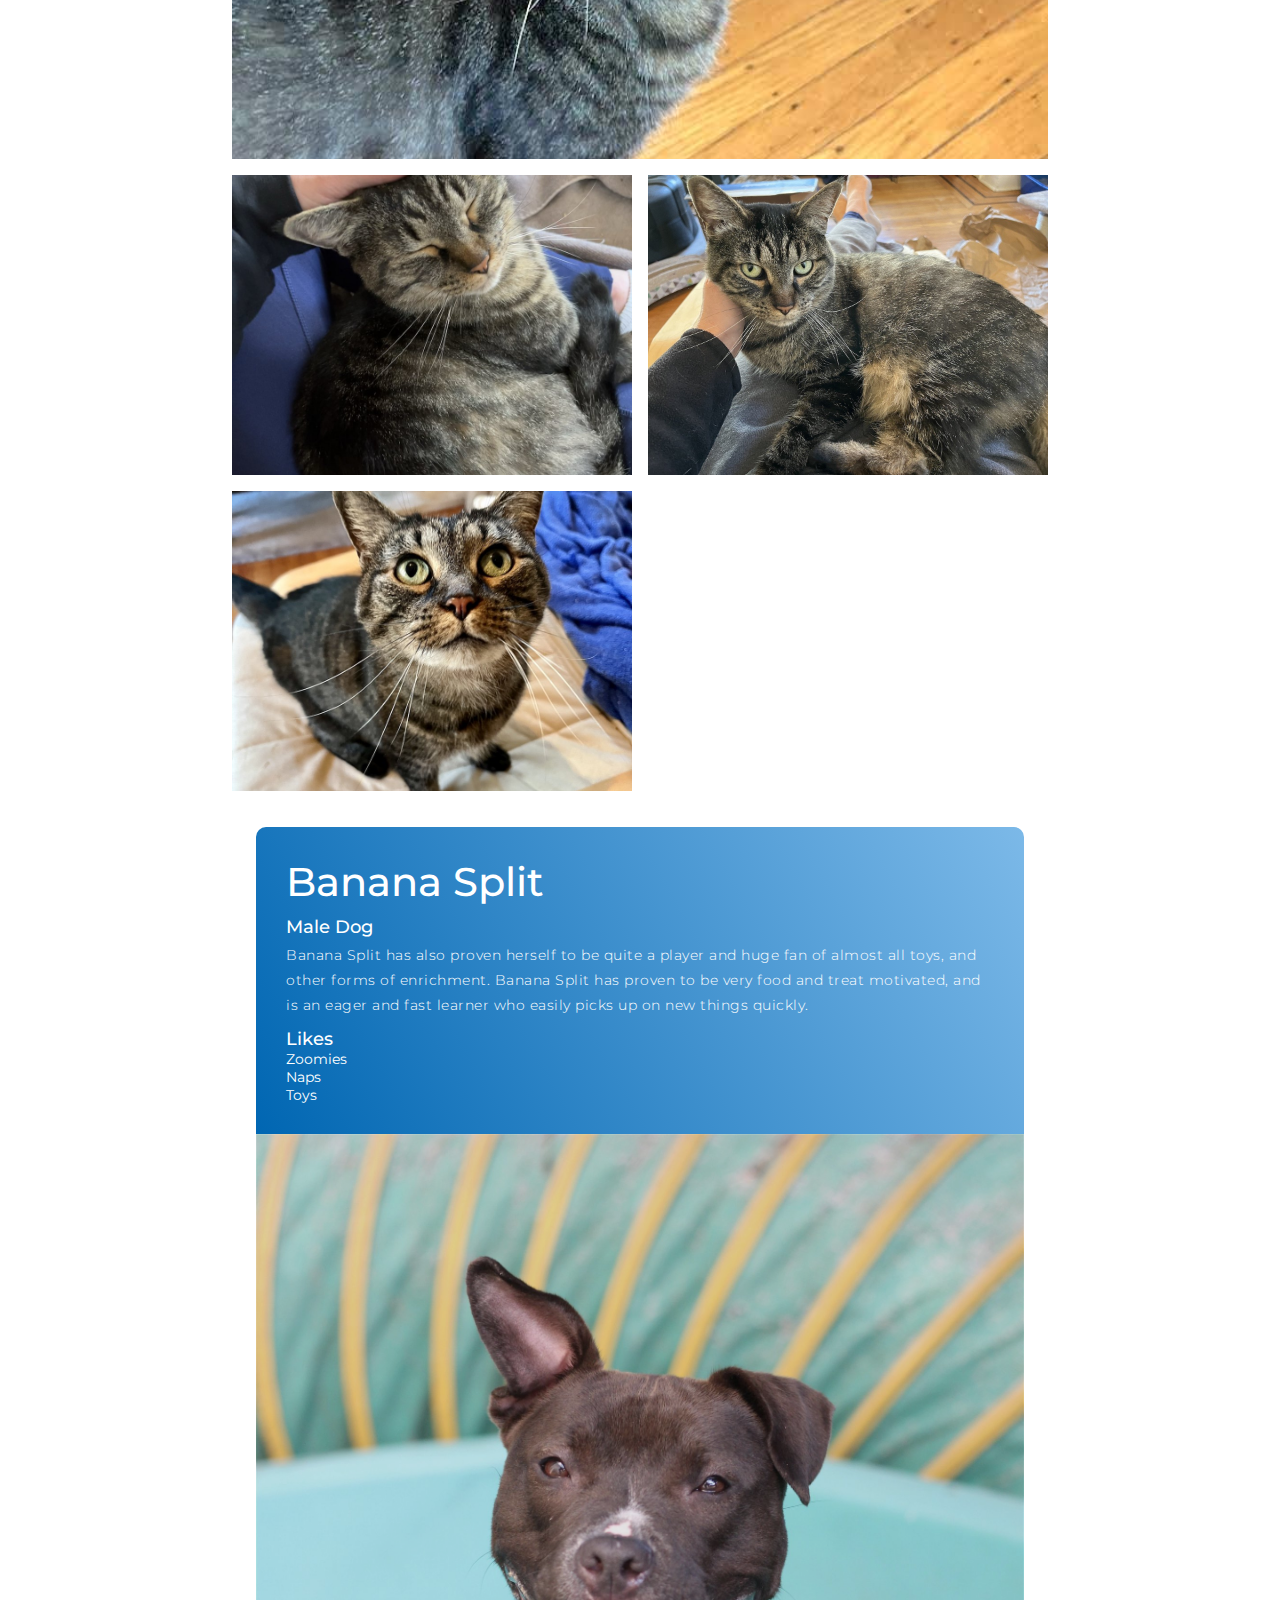
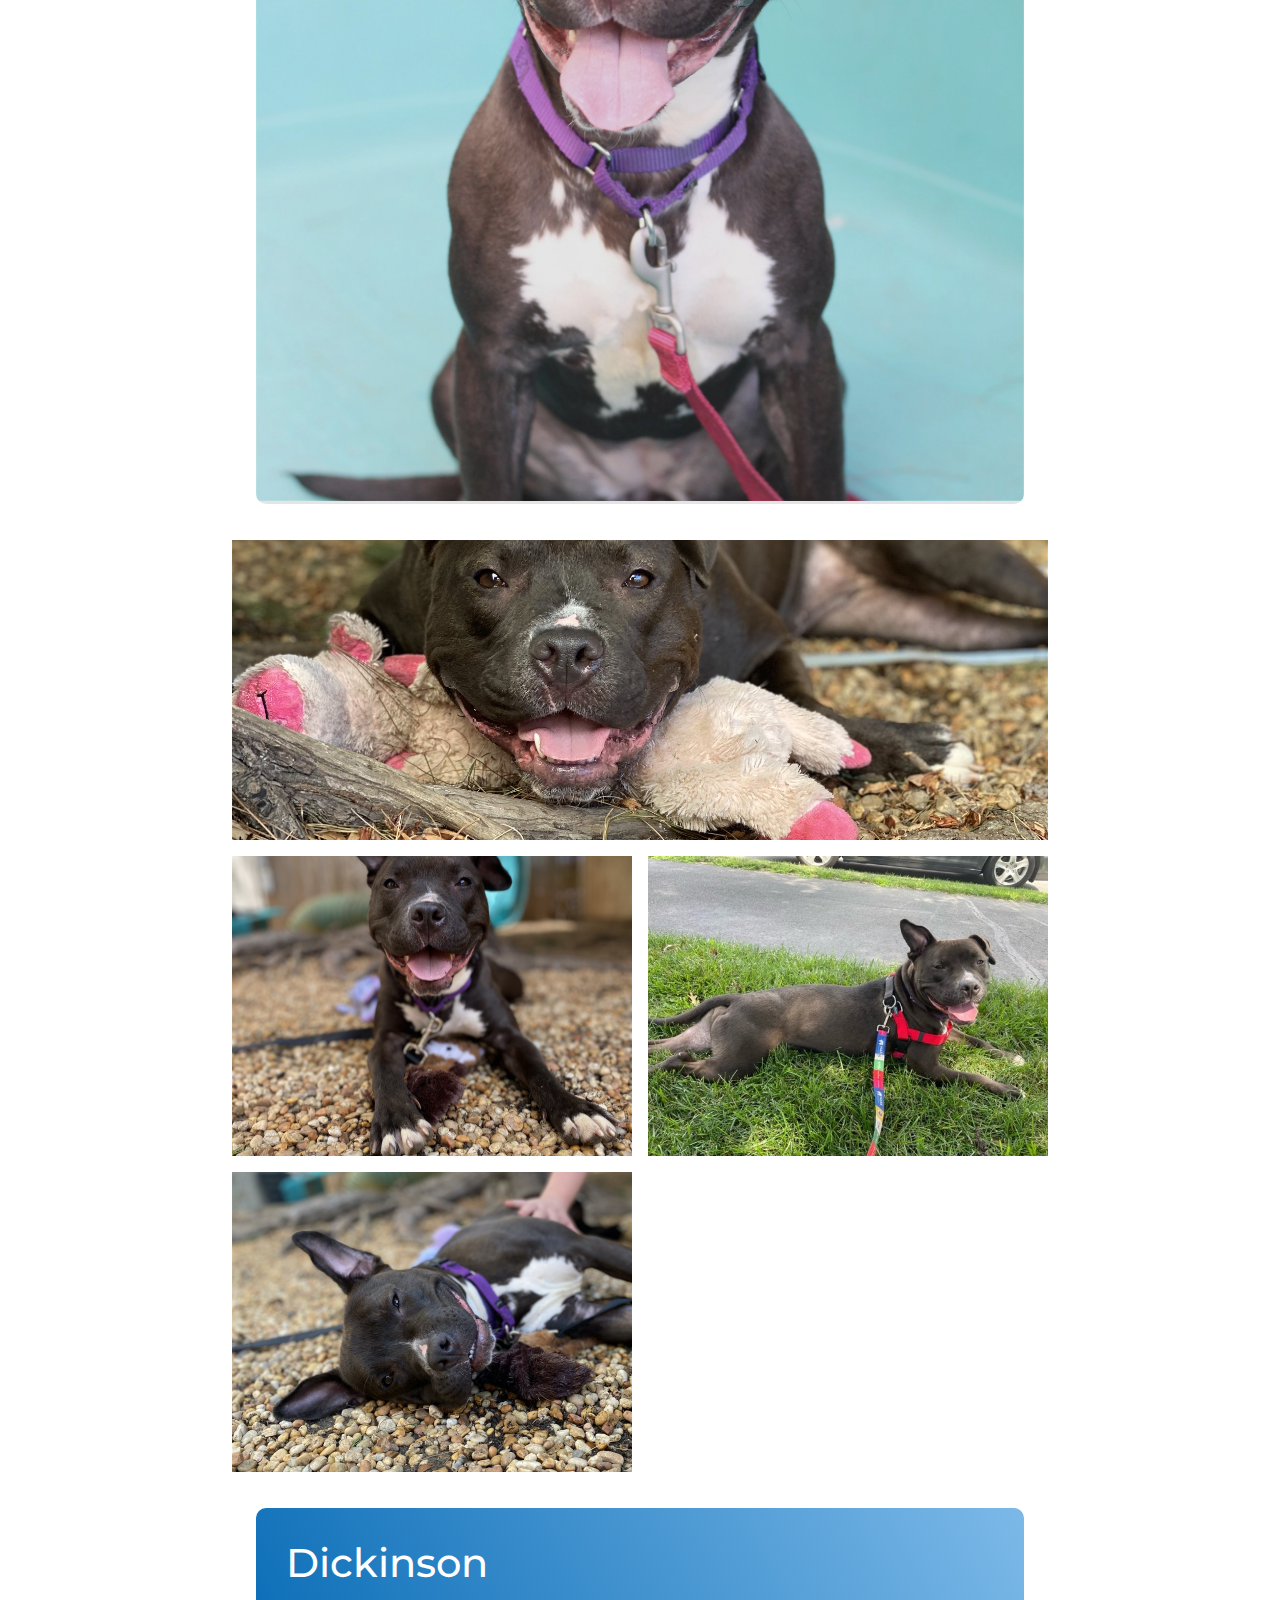
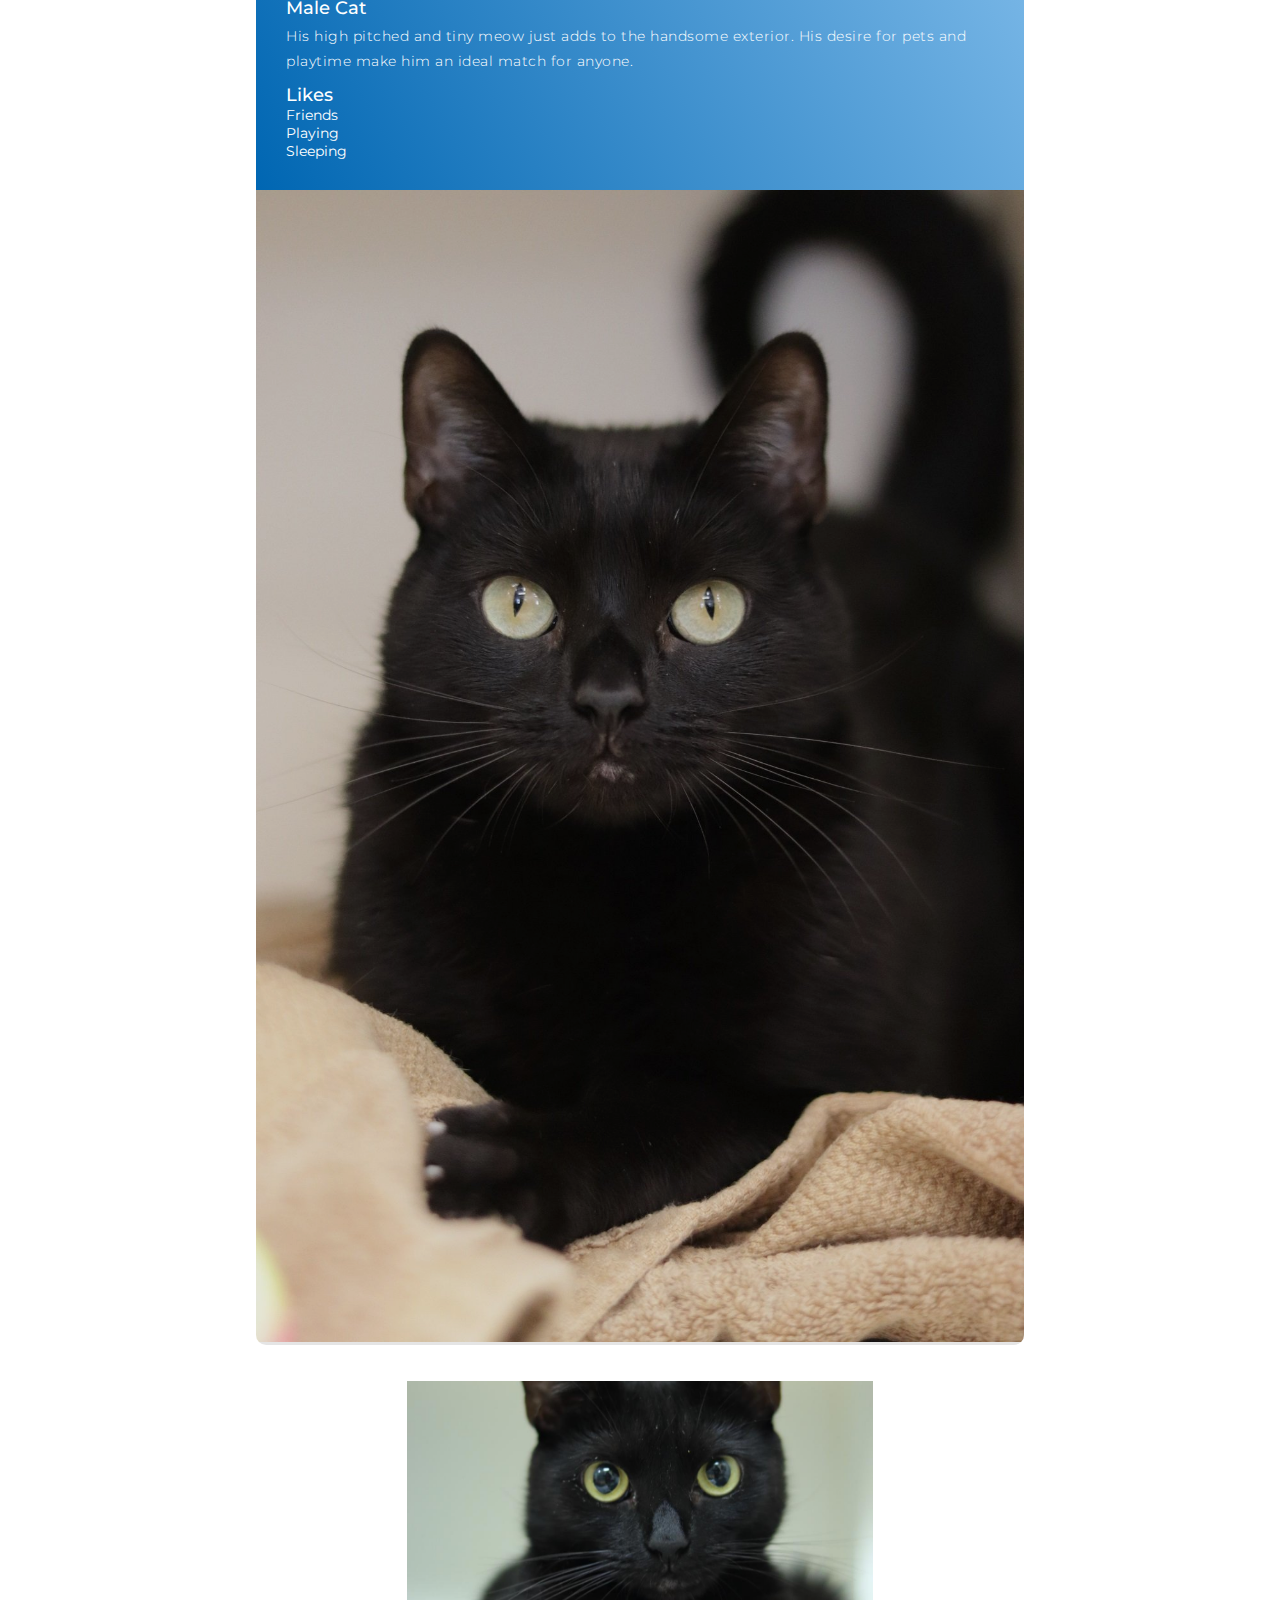
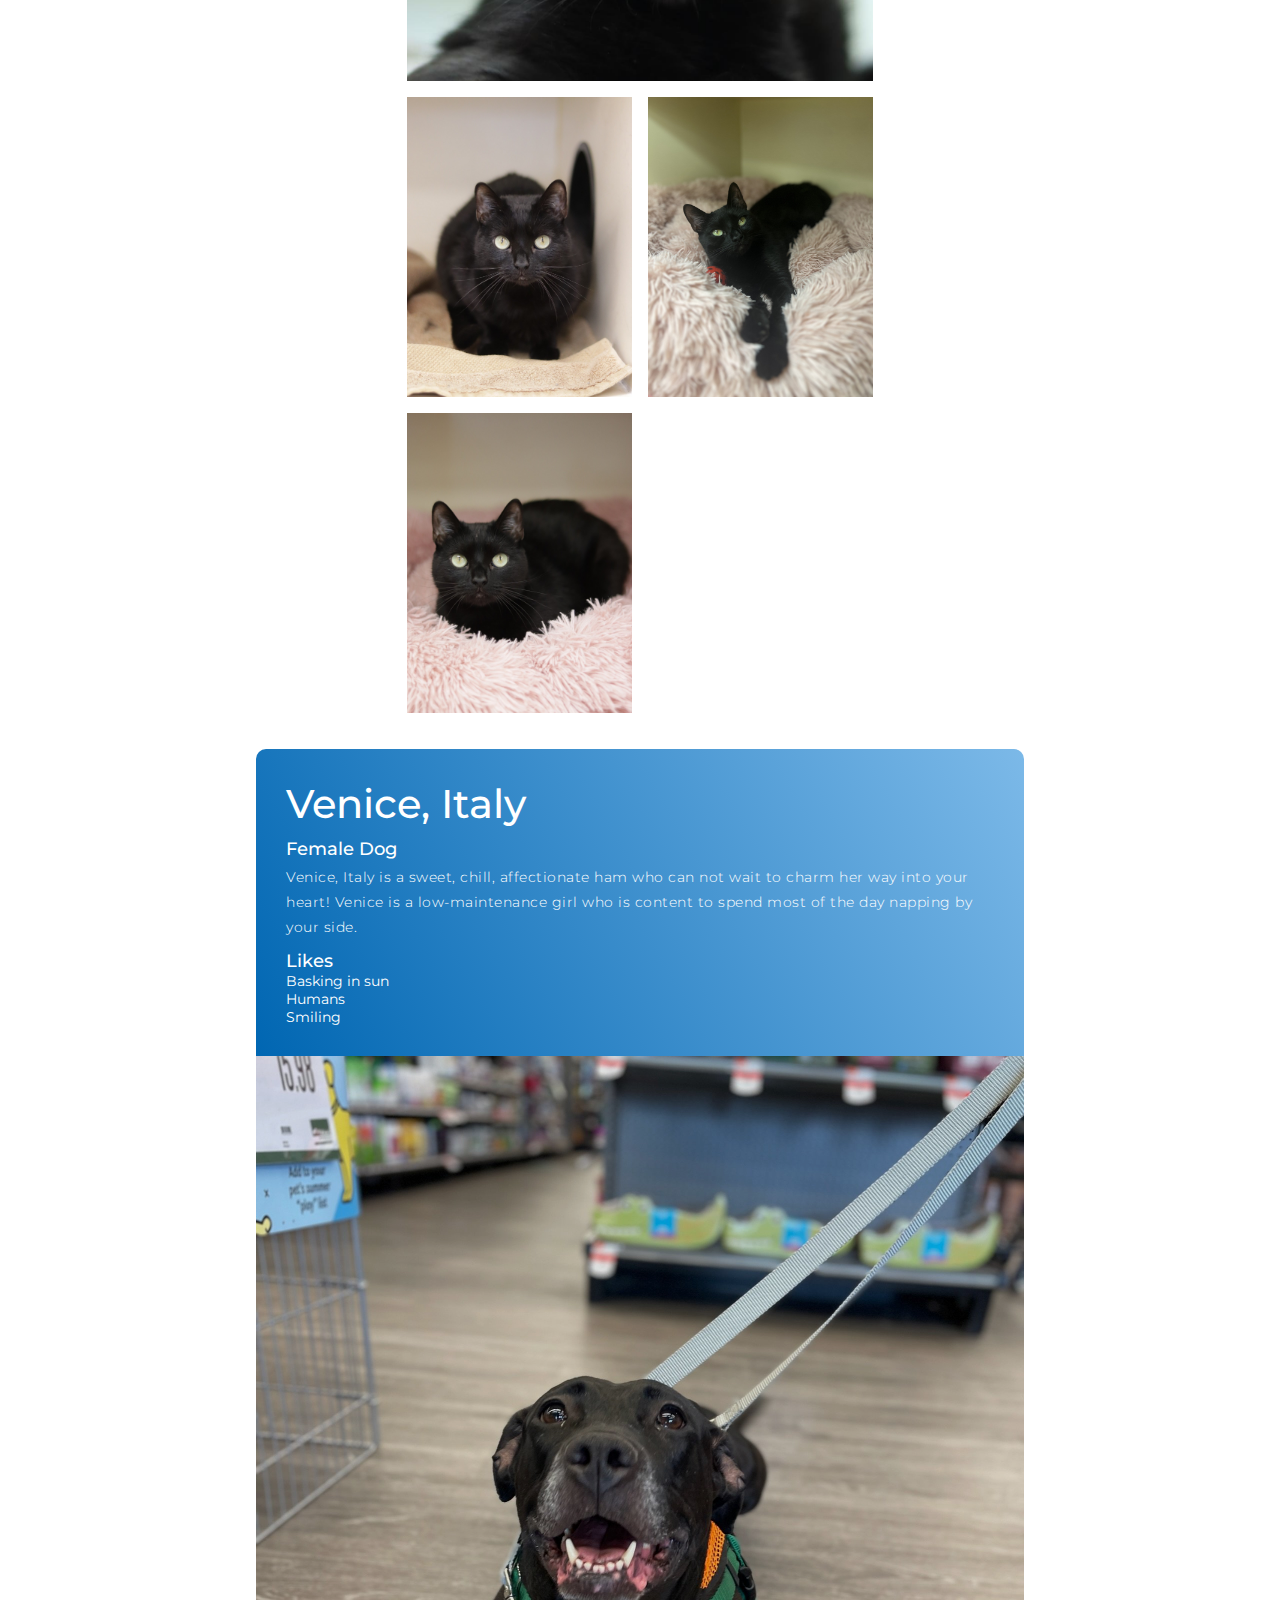
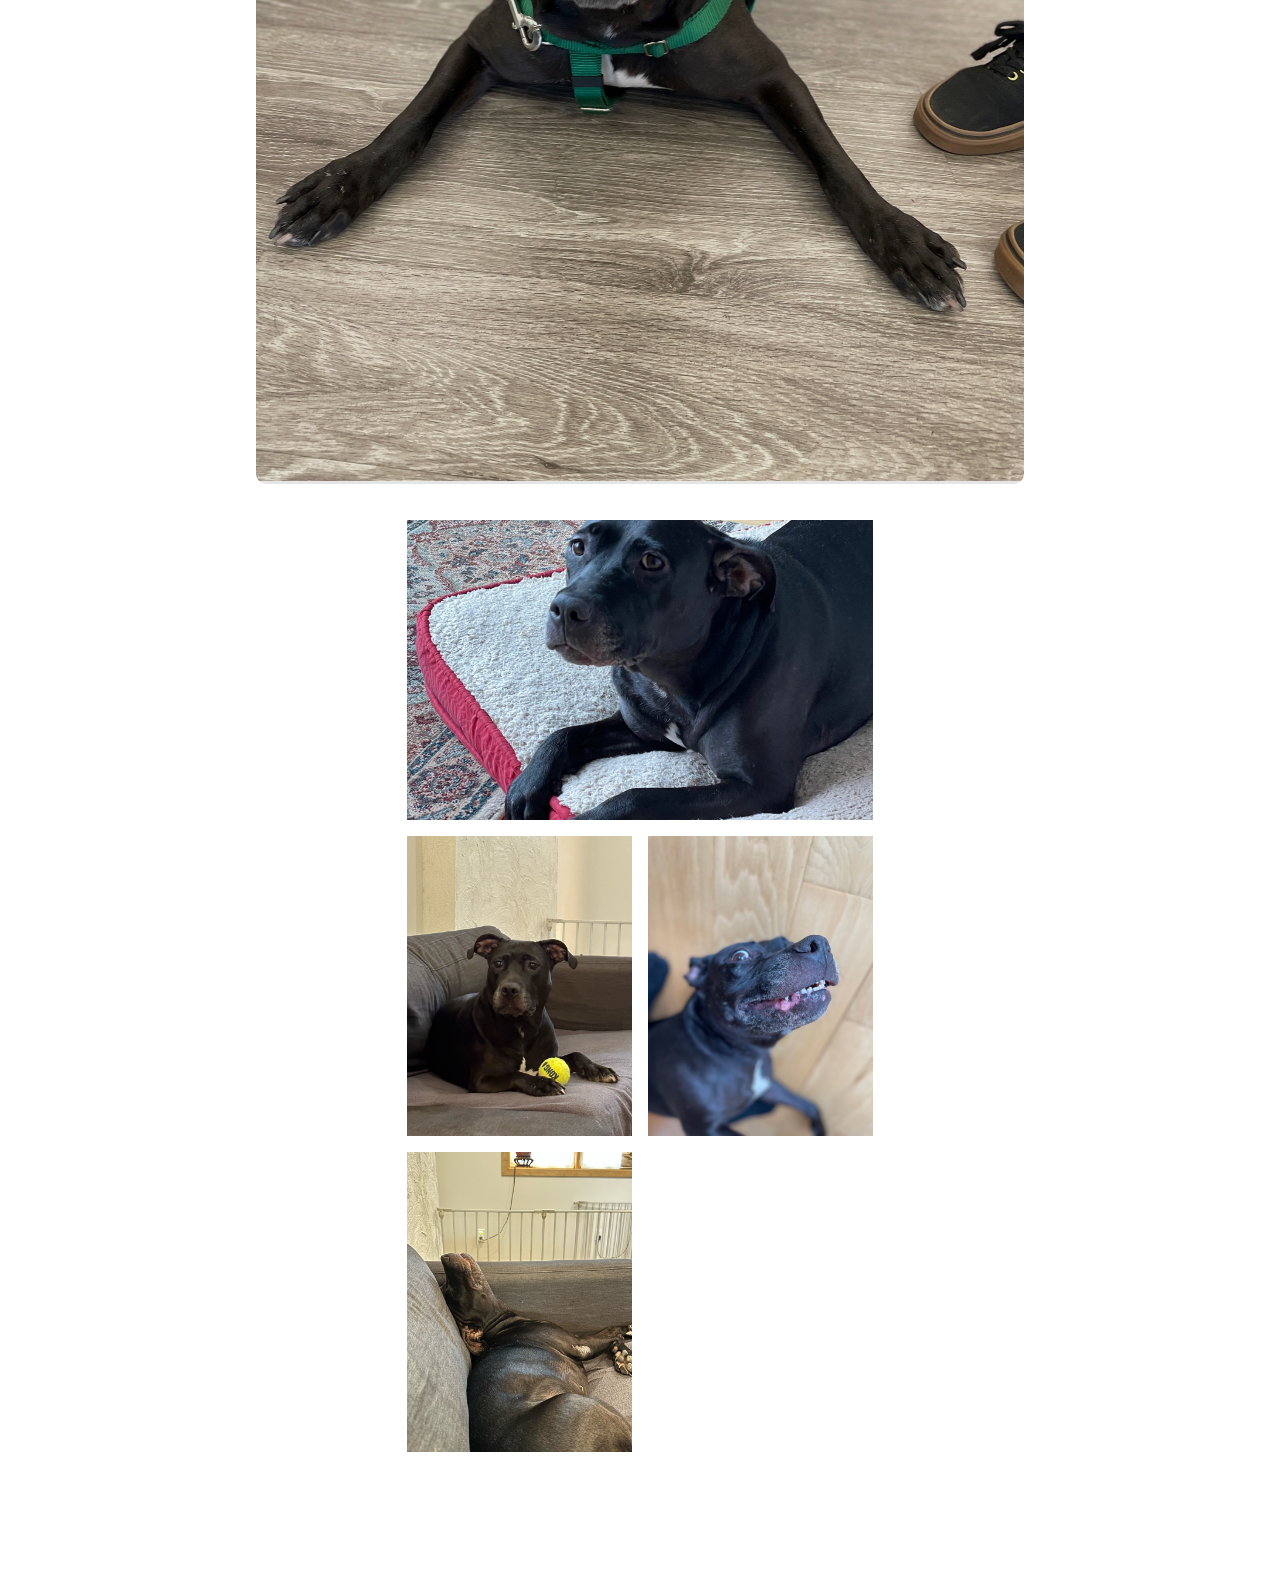
==== commit 3716781b: "Update pets.html" ====
--- a/pets.html
+++ b/pets.html
@@ -67,20 +67,22 @@
                             When Ginger is not playing she enjoys sitting in her bed unbothered. She will go onto her bed, and then will turn on her selective hearing. 
                             That is when you know that she will side-eye you for anything you are doing.</p>
                             <h2>Likes</h2>
-                            <li>Pools</li>
-                            <li>Toys</li>
-                            <li>Her brother hank</li>
+                            <ul>
+                                <li>Pools</li>
+                                <li>Toys</li>
+                                <li>Her brother hank</li>
+                            </ul>
                         </div>
                         <div class="project-img">
-                            <img src="images/ginger.jpg" alt = "Ginger" title = "A1 LLC" class = "thumbnail"/>
+                            <img src="images/ginger.jpg" alt = "Ginger" title = "A1 LLC" class = "thumbnail">
                         </div>
                     </div>
                     
                 <div class="image-grid">
-                    <img class="image-grid-col-2 image-row-2" src="images/ginger_paw.jpg" alt = "Brown Chesapeake Bay Retriever pawing owner." title = "A1 LLC" class = "thumbnail" width = "200"/>
-                    <img src="images/ginger_puppy.jpg" alt = "Younger version of brown chesapeake bay retriever" title = "A1 LLC" class = "thumbnail" width = "200"/>
-                    <img src="images/ginger_toungeout.jpg" alt = "2 year old brown chesapeake bay retriever with tongue out" title = "A1 LLC" class = "thumbnail" width = "200"/>
-                    <img src="images/ginger_gazing.jpg" alt = "Ginger" title = "A1 LLC" class = "thumbnail" width = "200"/>
+                    <img class="image-grid-col-2 image-row-2" src="images/ginger_paw.jpg" alt = "Brown Chesapeake Bay Retriever pawing owner." title = "A1 LLC" class = "thumbnail" width = "200">
+                    <img src="images/ginger_puppy.jpg" alt = "Younger version of brown chesapeake bay retriever" title = "A1 LLC" class = "thumbnail" width = "200">
+                    <img src="images/ginger_toungeout.jpg" alt = "2 year old brown chesapeake bay retriever with tongue out" title = "A1 LLC" class = "thumbnail" width = "200">
+                    <img src="images/ginger_gazing.jpg" alt = "Ginger" title = "A1 LLC" class = "thumbnail" width = "200">
                 </div>
 
                     <div class="project-item">
@@ -91,19 +93,21 @@
                             Duchess von Wigglebottom is very loyal and trusting once she settles in and gets to know you. 
                             She blossoms in a quiet, predictable, and pet-free home that is familiar with cat behavior.</p> 
                             <h2>Likes</h2>
-                            <li>Being picked up</li>
-                            <li>Face scratches</li>
-                            <li>Wand toys</li>               
+                            <ul>
+                                <li>Being picked up</li>
+                                <li>Face scratches</li>
+                                <li>Wand toys</li>    
+                            </ul>           
                         <div class="project-img">
-                            <img src="images/duchhes_sam.jpg" alt = "Duchess" title = "A1 LLC" class = "thumbnail"/>
+                            <img src="images/duchhes_sam.jpg" alt = "Duchess" title = "A1 LLC" class = "thumbnail">
                         </div>
                     </div>
 
                 <div class="image-grid">
-                    <img class="image-grid-col-2 image-row-2" src="images/eyes_sam.jpg" alt = "Stripped cat with beautiful yellow eyes" title = "A1 LLC" class = "thumbnail" width = "200"/>
-                    <img src="images/nice_sam.jpg" alt = "Purring cat" title = "A1 LLC" class = "thumbnail" width = "200"/>
-                    <img src="images/judge_sam.jpg" alt = "Samantha giving a judging look" title = "A1 LLC" class = "thumbnail" width = "200"/>
-                    <img src="images/looking_up_sam.jpg" alt = "Samanatha looking up with her big eyes" title = "A1 LLC" class = "thumbnail" width = "200"/>
+                    <img class="image-grid-col-2 image-row-2" src="images/eyes_sam.jpg" alt = "Stripped cat with beautiful yellow eyes" title = "A1 LLC" class = "thumbnail" width = "200">
+                    <img src="images/nice_sam.jpg" alt = "Purring cat" title = "A1 LLC" class = "thumbnail" width = "200">
+                    <img src="images/judge_sam.jpg" alt = "Samantha giving a judging look" title = "A1 LLC" class = "thumbnail" width = "200">
+                    <img src="images/looking_up_sam.jpg" alt = "Samanatha looking up with her big eyes" title = "A1 LLC" class = "thumbnail" width = "200">
                 </div>
 
                     <div class="project-item">
@@ -113,20 +117,22 @@
                             <p>Banana Split has also proven herself to be quite a player and huge fan of almost all toys, and other forms of enrichment.
                             Banana Split has proven to be very food and treat motivated, and is an eager and fast learner who easily picks up on new things quickly.</p>
                             <h2>Likes</h2>
-                            <li>Zoomies</li>
-                            <li>Naps</li>
-                            <li>Toys</li>
+                            <ul>
+                                <li>Zoomies</li>
+                                <li>Naps</li>
+                                <li>Toys</li>
+                            </ul>
                         </div>
                         <div class="project-img">
-                            <img src="images/banana_split.jpg" alt = "Banana" title = "A1 LLC" class = "thumbnail"/>
+                            <img src="images/banana_split.jpg" alt = "Banana" title = "A1 LLC" class = "thumbnail">
                         </div>
                     </div>
 
                 <div class="image-grid">
-                    <img class="image-grid-col-2 image-row-2" src="images/toy_banana.jpg" alt = "Banana split with his toy" title = "A1 LLC" class = "thumbnail" width = "200"/>
-                    <img src="images/happy_banana.jpg" alt = "Black dog with a big grin on his face" title = "A1 LLC" class = "thumbnail" width = "200"/>
-                    <img src="images/layout_banana.jpg" alt = "Dog just laying out" title = "A1 LLC" class = "thumbnail" width = "200"/>
-                    <img src="images/belly_rub_banana.jpg" alt = "Dog prepared for belly rubs" title = "A1 LLC" class = "thumbnail" width = "200"/>
+                    <img class="image-grid-col-2 image-row-2" src="images/toy_banana.jpg" alt = "Banana split with his toy" title = "A1 LLC" class = "thumbnail" width = "200">
+                    <img src="images/happy_banana.jpg" alt = "Black dog with a big grin on his face" title = "A1 LLC" class = "thumbnail" width = "200">
+                    <img src="images/layout_banana.jpg" alt = "Dog just laying out" title = "A1 LLC" class = "thumbnail" width = "200">
+                    <img src="images/belly_rub_banana.jpg" alt = "Dog prepared for belly rubs" title = "A1 LLC" class = "thumbnail" width = "200">
                 </div>
 
                     <div class="project-item">
@@ -136,20 +142,22 @@
                             <p>His high pitched and tiny meow just adds to the handsome exterior.
                             His desire for pets and playtime make him an ideal match for anyone.</p>      
                             <h2>Likes</h2>
-                            <li>Friends</li>
-                            <li>Playing</li>
-                            <li>Sleeping</li>   
+                            <ul>
+                                <li>Friends</li>
+                                <li>Playing</li>
+                                <li>Sleeping</li>
+                            </ul>   
                         </div>       
                         <div class="project-img">
-                            <img src="images/dickinson.jpg" alt = "Dickinson" title = "A1 LLC" class = "thumbnail"/>
+                            <img src="images/dickinson.jpg" alt = "Dickinson" title = "A1 LLC" class = "thumbnail">
                         </div>
                     </div>
 
                 <div class="image-grid">
-                    <img class="image-grid-col-2 image-row-2" src="images/dickinson_eyes.jpg" alt = "One year old cat with big eyes" title = "A1 LLC" class = "thumbnail" width = "200"/>
-                    <img src="images/leap_dickinson.jpg" alt = "Young black cat getting ready to jump" title = "A1 LLC" class = "thumbnail" width = "200"/>
-                    <img src="images/tired_dickinson.jpg" alt = "A black cat stretching" title = "A1 LLC" class = "thumbnail" width = "200"/>
-                    <img src="images/sitting_dickinson.jpg" alt = "Sitting still black cat" title = "A1 LLC" class = "thumbnail" width = "200"/>
+                    <img class="image-grid-col-2 image-row-2" src="images/dickinson_eyes.jpg" alt = "One year old cat with big eyes" title = "A1 LLC" class = "thumbnail" width = "200">
+                    <img src="images/leap_dickinson.jpg" alt = "Young black cat getting ready to jump" title = "A1 LLC" class = "thumbnail" width = "200">
+                    <img src="images/tired_dickinson.jpg" alt = "A black cat stretching" title = "A1 LLC" class= "thumbnail" width = "200">
+                    <img src="images/sitting_dickinson.jpg" alt = "Sitting still black cat" title = "A1 LLC" class= "thumbnail" width = "200">
                 </div>
 
                     <div class="project-item">
@@ -159,19 +167,21 @@
                             <p>Venice, Italy is a sweet, chill, affectionate ham who can not wait to charm her way into your heart!
                             Venice is a low-maintenance girl who is content to spend most of the day napping by your side.</p>   
                             <h2>Likes</h2>
-                            <li>Basking in sun</li>
-                            <li>Humans</li>
-                            <li>Smiling</li>             
+                            <ul>
+                                <li>Basking in sun</li>
+                                <li>Humans</li>
+                                <li>Smiling</li> 
+                            </ul>            
                         </div>
                         <div class="project-img">
-                            <img src="images/venice.jpg" alt = "Venice" title = "A1 LLC" class = "thumbnail"/>
+                            <img src="images/venice.jpg" alt = "Venice" title = "A1 LLC" class = "thumbnail">
                         </div>
                     </div>
                 <div class="image-grid">
-                    <img class="image-grid-col-2 image-row-2" src="images/bed_venice.jpg" alt = "Mixed dog in a red bed" title = "A1 LLC" class = "thumbnail" width = "200"/>
-                    <img src="images/ball_venice.jpg" alt = "Black dog with a yellow tennis ball" title = "A1 LLC" class = "thumbnail" width = "200"/>
-                    <img src="images/smile_venice.jpg" alt = "Venice giving a big smile" title = "A1 LLC" class = "thumbnail" width = "200"/>
-                    <img src="images/sleeping_venice.jpg" alt = "Dog sleeping on sofa" title = "A1 LLC" class = "thumbnail" width = "200"/>        
+                    <img class="image-grid-col-2 image-row-2" src="images/bed_venice.jpg" alt = "Mixed dog in a red bed" title = "A1 LLC" class = "thumbnail" width = "200">
+                    <img src="images/ball_venice.jpg" alt = "Black dog with a yellow tennis ball" title = "A1 LLC" class = "thumbnail" width = "200">
+                    <img src="images/smile_venice.jpg" alt = "Venice giving a big smile" title = "A1 LLC" class = "thumbnail" width = "200">
+                    <img src="images/sleeping_venice.jpg" alt = "Dog sleeping on sofa" title = "A1 LLC" class = "thumbnail" width = "200">        
                 </div>
                 </div>
             </div>
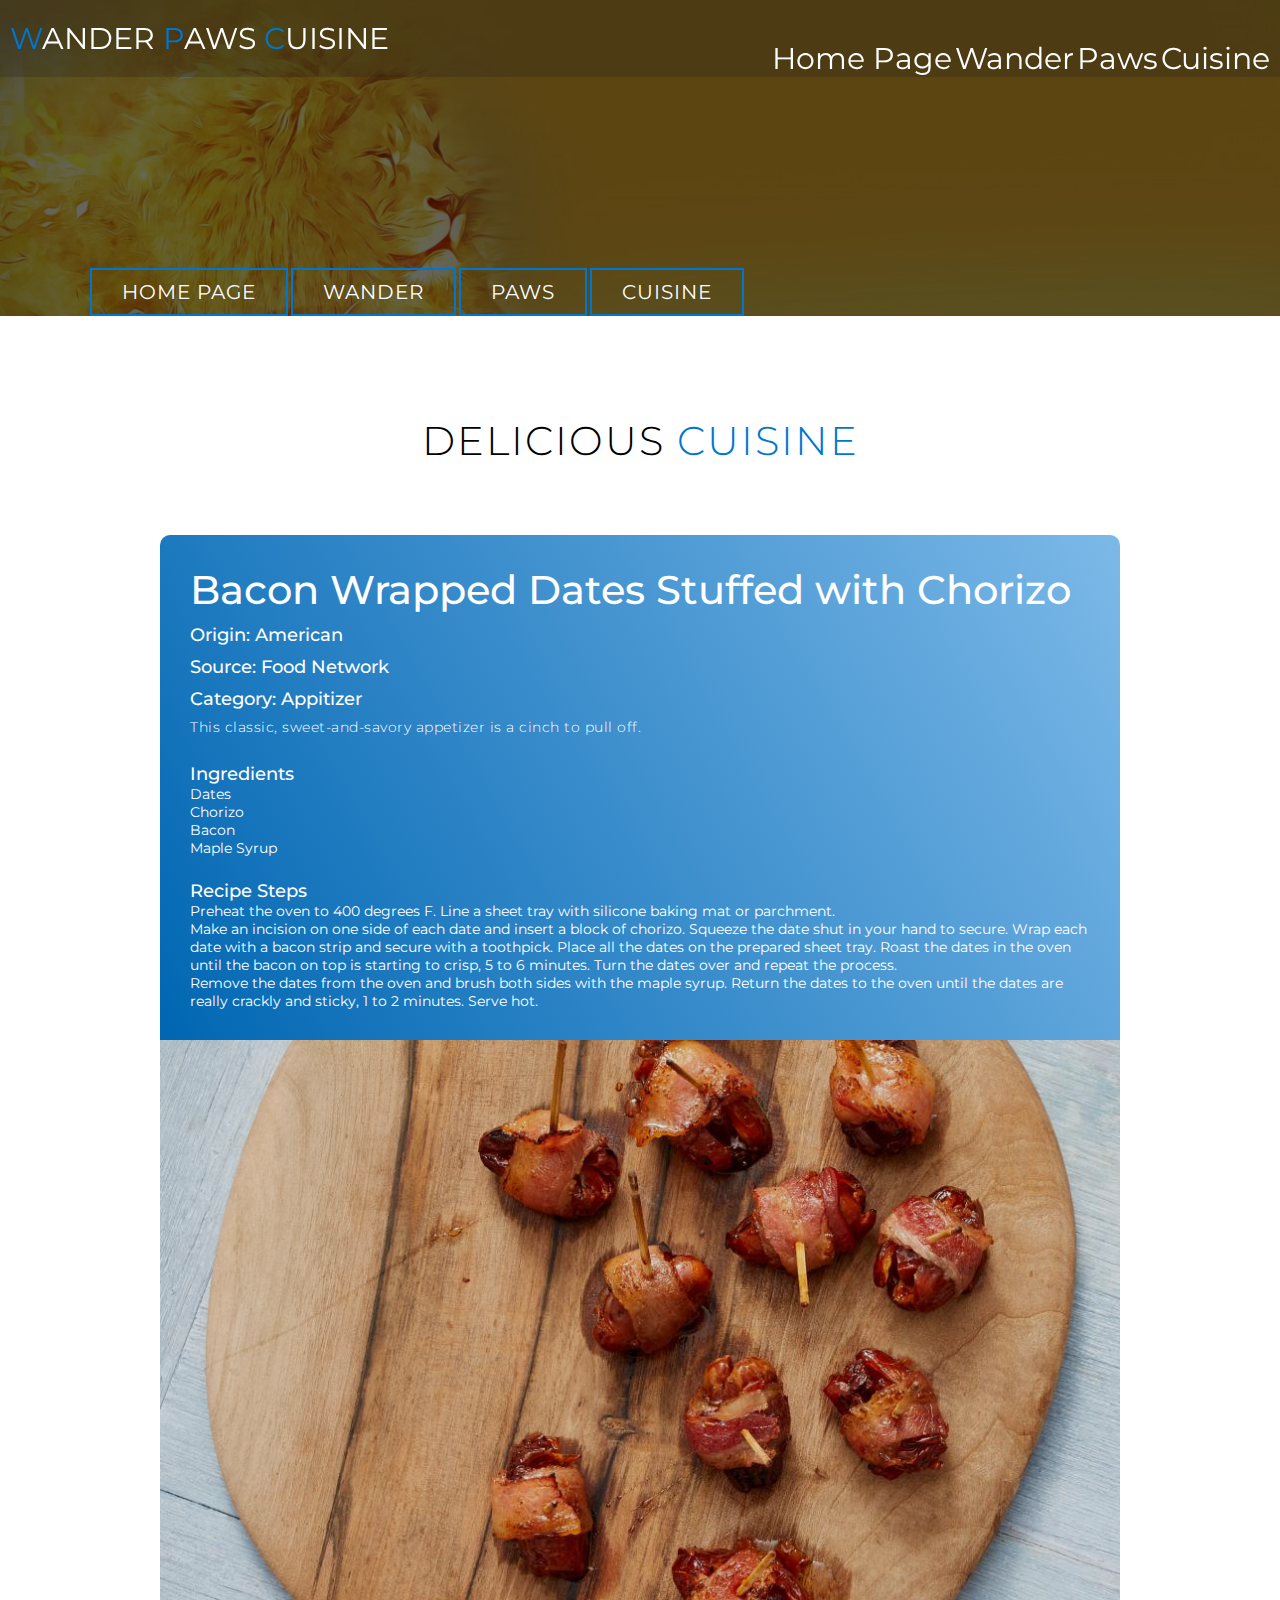
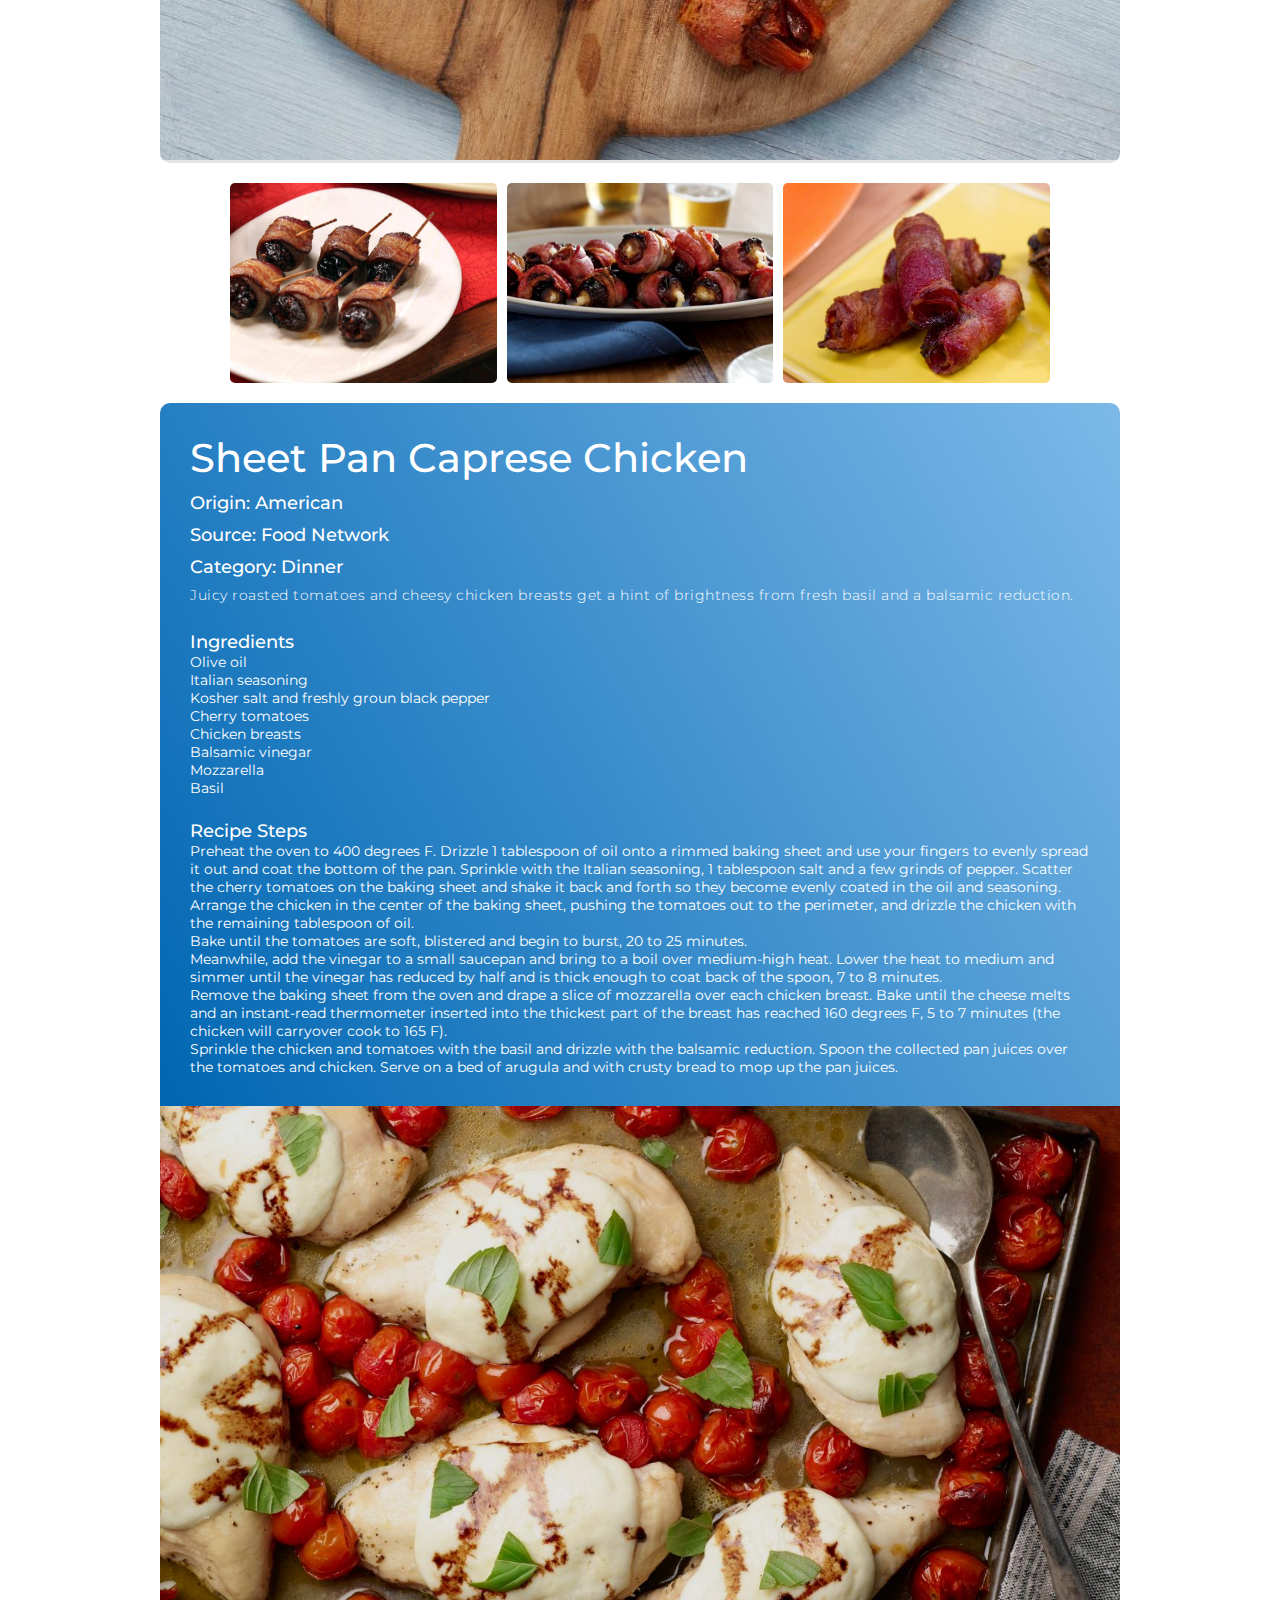
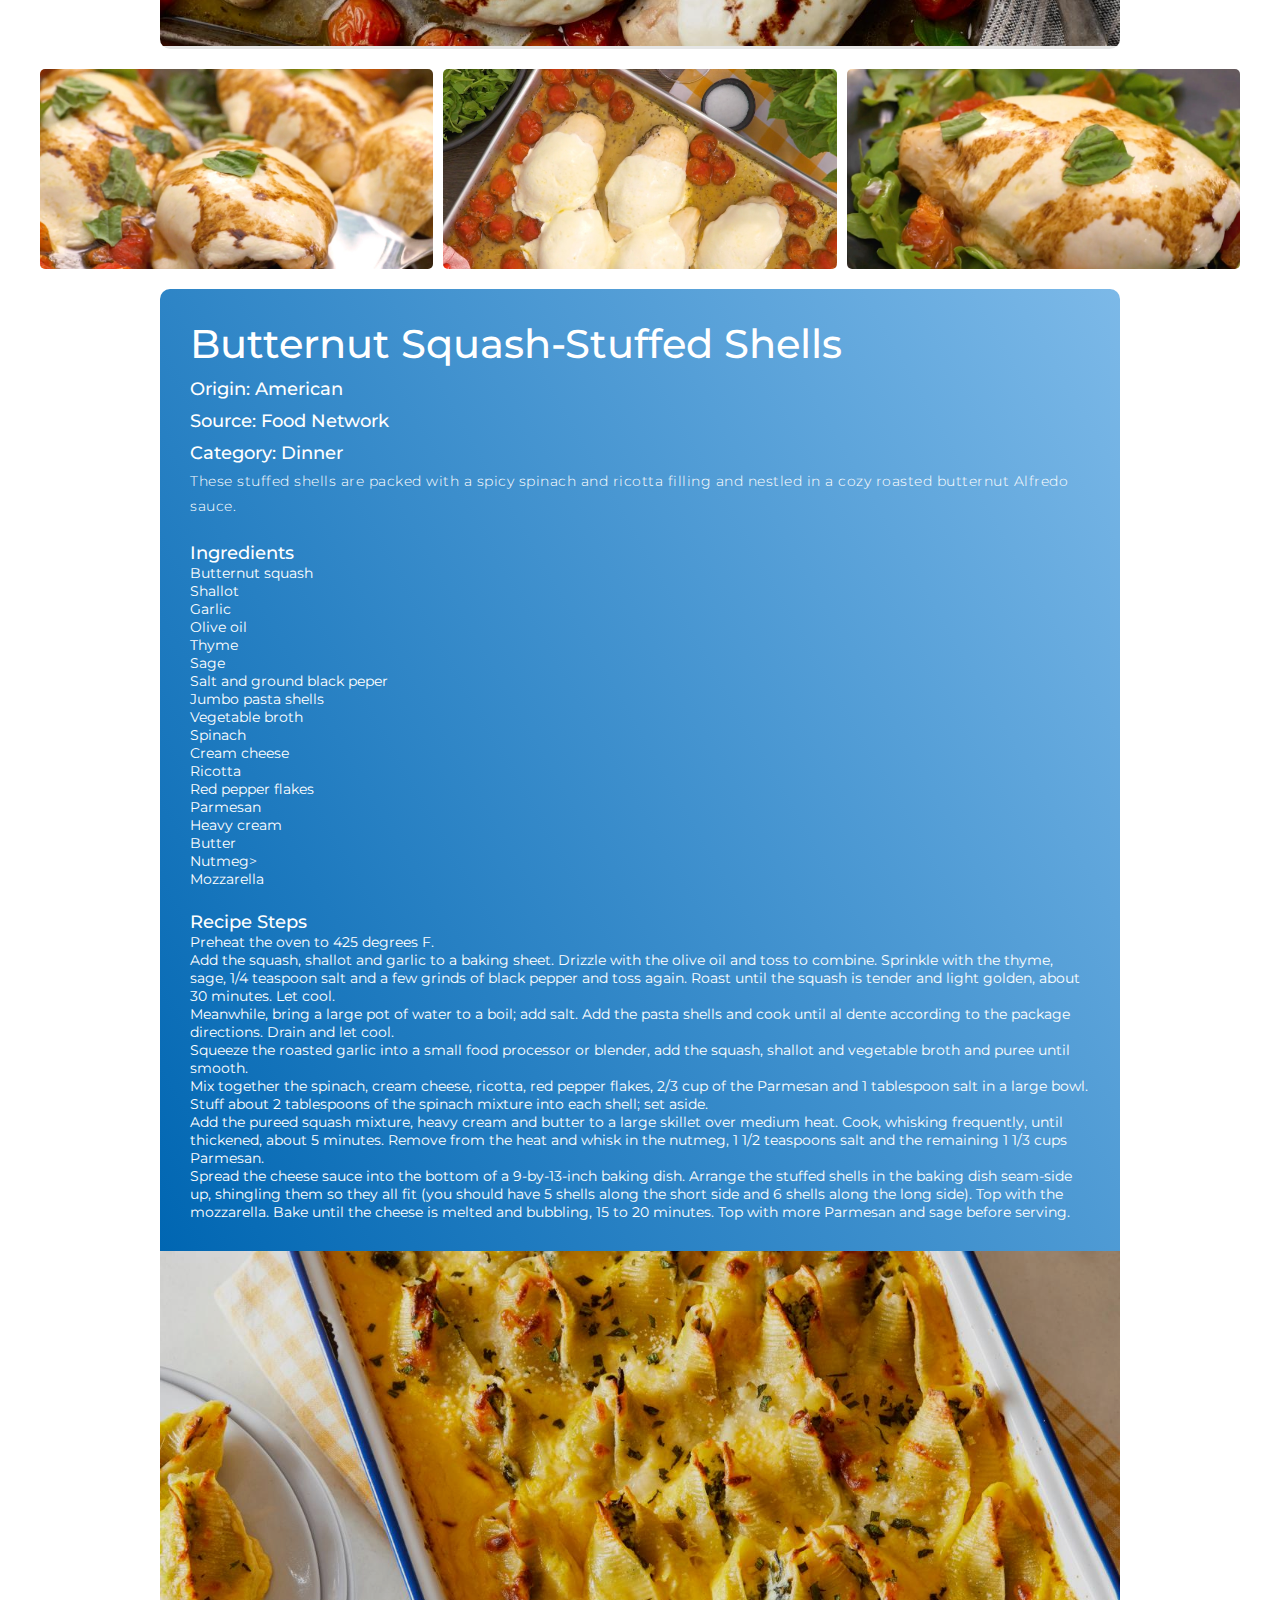
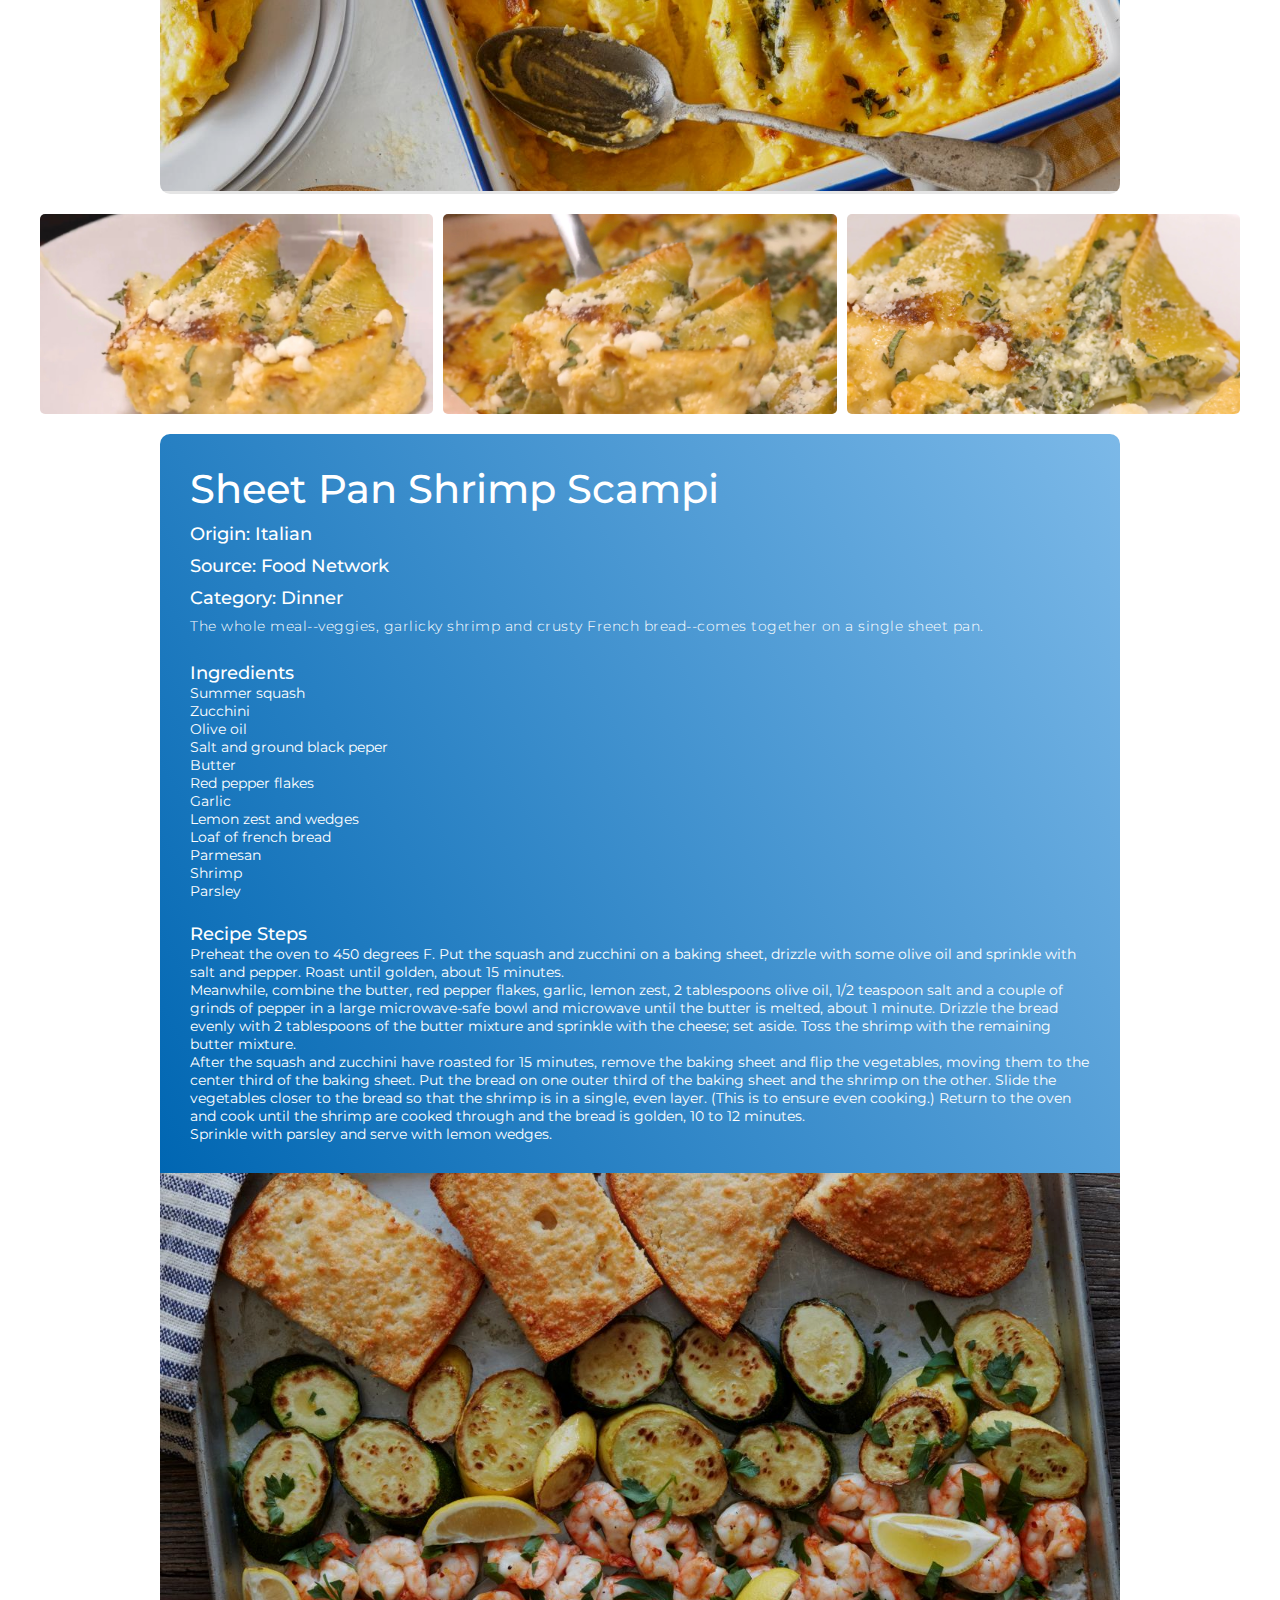
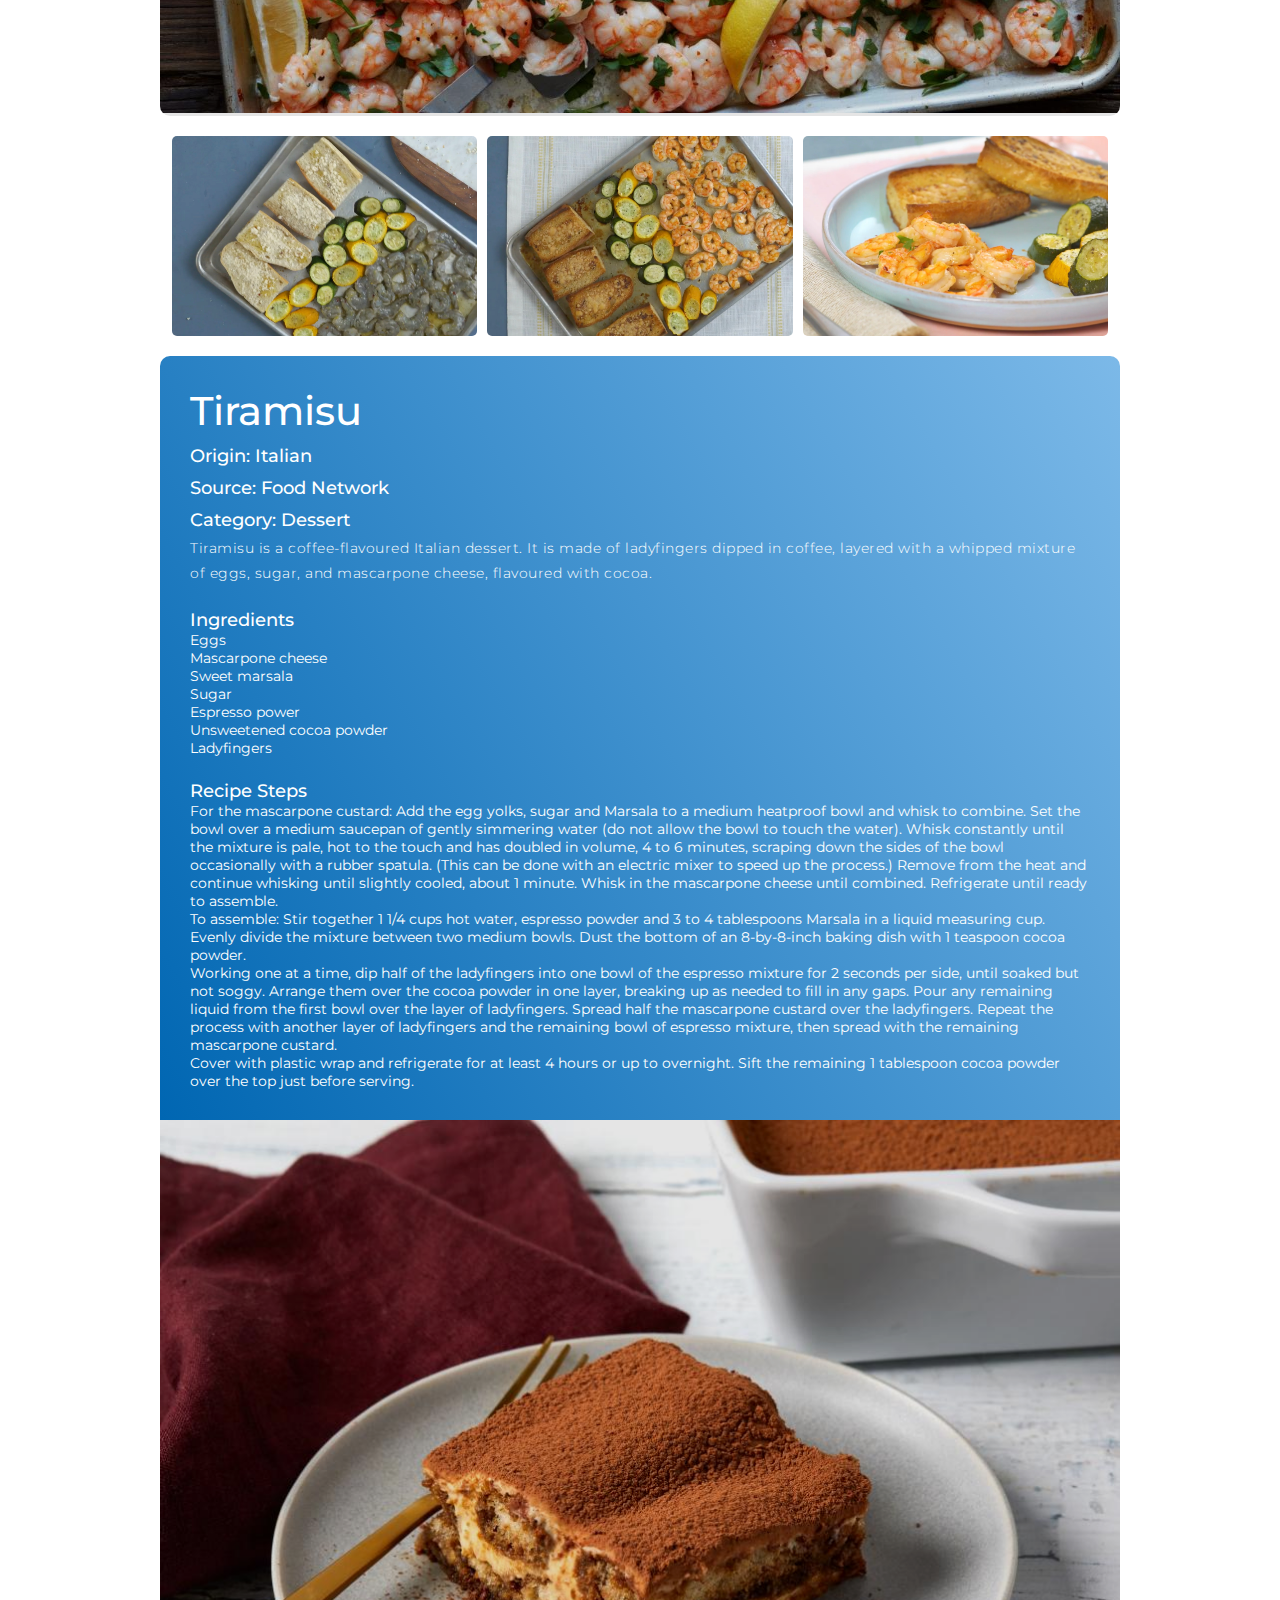
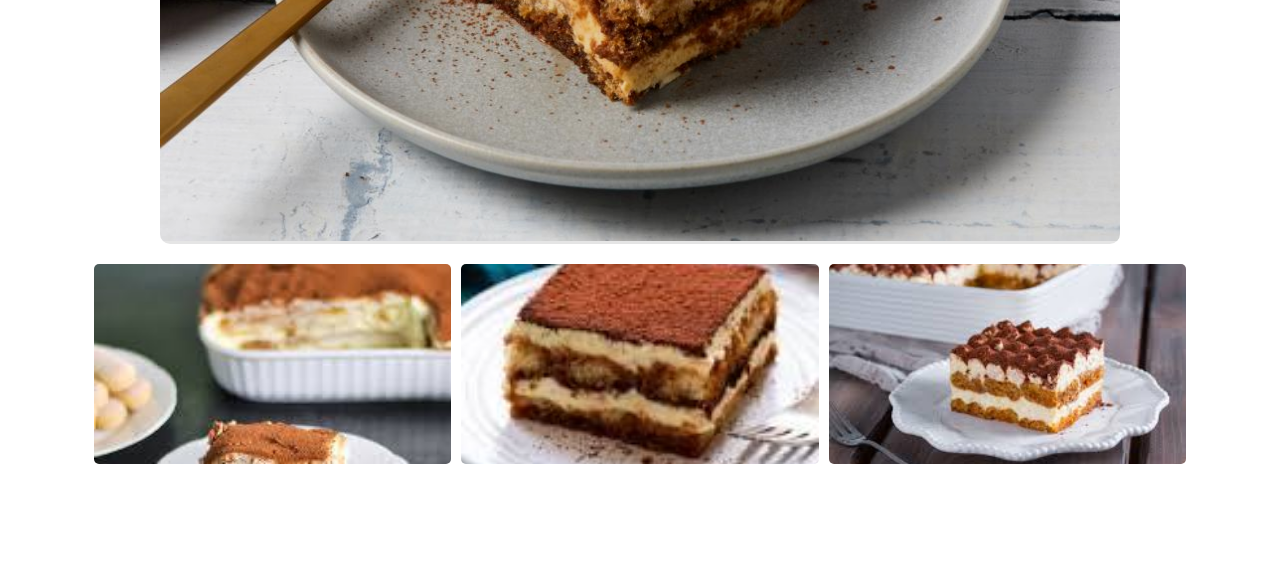
==== commit cf4be4ee: "Update pets.html" ====
--- a/pets.html
+++ b/pets.html
@@ -5,7 +5,7 @@
     <meta name="viewport" content="width=device-width, initial-scale=1.0">
     <link rel="stylesheet" href="css/html5reset.css">
     <link rel="stylesheet" href="css/style.css">
-    <title>Home Page</title>
+    <title>Recipes</title>
 </head>
 <body>
     <a href="#main" class="skip-to-content" tabindex="1">Skip to content</a>
@@ -52,136 +52,214 @@
         <div id="projects">
             <div class="projects container">
                 <div class="projects-header">
-                    <h1 class="section-title">Our <span>Paws</span></h1>
+                    <h1 class="section-title">Delicious <span>Cuisine</span></h1>
                 </div>
                 <div class="all-projects">
                     <div class="project-item">
                         <div class="project-info">
-                            <h1>Ginger</h1>
-                            <h2>Female Dog</h2>
-                            <p>Ginger is a 6 year old Chesapeake Bay Retriever. 
-                            Her favorite activities are swimming in our pool and running around our yard. 
-                            Occasionally she likes to chase after squirrels and groundhogs that pop up around our yard. 
-                            She also likes to hog all the dog toys in the house so nobody else can have them. 
-                            She enjoys antagonizing her younger brother Hank, and you can usually see them rough housing around the house.
-                            When Ginger is not playing she enjoys sitting in her bed unbothered. She will go onto her bed, and then will turn on her selective hearing. 
-                            That is when you know that she will side-eye you for anything you are doing.</p>
-                            <h2>Likes</h2>
-                            <ul>
-                                <li>Pools</li>
-                                <li>Toys</li>
-                                <li>Her brother hank</li>
-                            </ul>
-                        </div>
-                        <div class="project-img">
-                            <img src="images/ginger.jpg" alt = "Ginger" title = "A1 LLC" class = "thumbnail">
-                        </div>
-                    </div>
-                    
-                <div class="image-grid">
-                    <img class="image-grid-col-2 image-row-2" src="images/ginger_paw.jpg" alt = "Brown Chesapeake Bay Retriever pawing owner." title = "A1 LLC" class = "thumbnail" width = "200">
-                    <img src="images/ginger_puppy.jpg" alt = "Younger version of brown chesapeake bay retriever" title = "A1 LLC" class = "thumbnail" width = "200">
-                    <img src="images/ginger_toungeout.jpg" alt = "2 year old brown chesapeake bay retriever with tongue out" title = "A1 LLC" class = "thumbnail" width = "200">
-                    <img src="images/ginger_gazing.jpg" alt = "Ginger" title = "A1 LLC" class = "thumbnail" width = "200">
-                </div>
-
-                    <div class="project-item">
-                        <div class="project-info">
-                            <h1>Duchess Samantha Von Wigglebottom</h1>
-                            <h2>Female Cat</h2>
-                            <p>Duchess Samantha von Wigglebottoms social agenda includes lap snuggles while purring up a storm.
-                            Duchess von Wigglebottom is very loyal and trusting once she settles in and gets to know you. 
-                            She blossoms in a quiet, predictable, and pet-free home that is familiar with cat behavior.</p> 
-                            <h2>Likes</h2>
-                            <ul>
-                                <li>Being picked up</li>
-                                <li>Face scratches</li>
-                                <li>Wand toys</li>    
-                            </ul>           
-                        <div class="project-img">
-                            <img src="images/duchhes_sam.jpg" alt = "Duchess" title = "A1 LLC" class = "thumbnail">
-                        </div>
-                    </div>
-
-                <div class="image-grid">
-                    <img class="image-grid-col-2 image-row-2" src="images/eyes_sam.jpg" alt = "Stripped cat with beautiful yellow eyes" title = "A1 LLC" class = "thumbnail" width = "200">
-                    <img src="images/nice_sam.jpg" alt = "Purring cat" title = "A1 LLC" class = "thumbnail" width = "200">
-                    <img src="images/judge_sam.jpg" alt = "Samantha giving a judging look" title = "A1 LLC" class = "thumbnail" width = "200">
-                    <img src="images/looking_up_sam.jpg" alt = "Samanatha looking up with her big eyes" title = "A1 LLC" class = "thumbnail" width = "200">
-                </div>
-
-                    <div class="project-item">
-                        <div class="project-info">
-                            <h1>Banana Split</h1>
-                            <h2>Male Dog</h2>
-                            <p>Banana Split has also proven herself to be quite a player and huge fan of almost all toys, and other forms of enrichment.
-                            Banana Split has proven to be very food and treat motivated, and is an eager and fast learner who easily picks up on new things quickly.</p>
-                            <h2>Likes</h2>
-                            <ul>
-                                <li>Zoomies</li>
-                                <li>Naps</li>
-                                <li>Toys</li>
-                            </ul>
-                        </div>
-                        <div class="project-img">
-                            <img src="images/banana_split.jpg" alt = "Banana" title = "A1 LLC" class = "thumbnail">
-                        </div>
-                    </div>
-
-                <div class="image-grid">
-                    <img class="image-grid-col-2 image-row-2" src="images/toy_banana.jpg" alt = "Banana split with his toy" title = "A1 LLC" class = "thumbnail" width = "200">
-                    <img src="images/happy_banana.jpg" alt = "Black dog with a big grin on his face" title = "A1 LLC" class = "thumbnail" width = "200">
-                    <img src="images/layout_banana.jpg" alt = "Dog just laying out" title = "A1 LLC" class = "thumbnail" width = "200">
-                    <img src="images/belly_rub_banana.jpg" alt = "Dog prepared for belly rubs" title = "A1 LLC" class = "thumbnail" width = "200">
-                </div>
-
-                    <div class="project-item">
-                        <div class="project-info">
-                            <h1>Dickinson</h1>
-                            <h2>Male Cat</h2>
-                            <p>His high pitched and tiny meow just adds to the handsome exterior.
-                            His desire for pets and playtime make him an ideal match for anyone.</p>      
-                            <h2>Likes</h2>
-                            <ul>
-                                <li>Friends</li>
-                                <li>Playing</li>
-                                <li>Sleeping</li>
-                            </ul>   
-                        </div>       
-                        <div class="project-img">
-                            <img src="images/dickinson.jpg" alt = "Dickinson" title = "A1 LLC" class = "thumbnail">
-                        </div>
-                    </div>
-
-                <div class="image-grid">
-                    <img class="image-grid-col-2 image-row-2" src="images/dickinson_eyes.jpg" alt = "One year old cat with big eyes" title = "A1 LLC" class = "thumbnail" width = "200">
-                    <img src="images/leap_dickinson.jpg" alt = "Young black cat getting ready to jump" title = "A1 LLC" class = "thumbnail" width = "200">
-                    <img src="images/tired_dickinson.jpg" alt = "A black cat stretching" title = "A1 LLC" class= "thumbnail" width = "200">
-                    <img src="images/sitting_dickinson.jpg" alt = "Sitting still black cat" title = "A1 LLC" class= "thumbnail" width = "200">
-                </div>
-
-                    <div class="project-item">
-                        <div class="project-info">
-                            <h1>Venice, Italy</h1>
-                            <h2>Female Dog</h2>
-                            <p>Venice, Italy is a sweet, chill, affectionate ham who can not wait to charm her way into your heart!
-                            Venice is a low-maintenance girl who is content to spend most of the day napping by your side.</p>   
-                            <h2>Likes</h2>
-                            <ul>
-                                <li>Basking in sun</li>
-                                <li>Humans</li>
-                                <li>Smiling</li> 
-                            </ul>            
-                        </div>
-                        <div class="project-img">
-                            <img src="images/venice.jpg" alt = "Venice" title = "A1 LLC" class = "thumbnail">
-                        </div>
-                    </div>
-                <div class="image-grid">
-                    <img class="image-grid-col-2 image-row-2" src="images/bed_venice.jpg" alt = "Mixed dog in a red bed" title = "A1 LLC" class = "thumbnail" width = "200">
-                    <img src="images/ball_venice.jpg" alt = "Black dog with a yellow tennis ball" title = "A1 LLC" class = "thumbnail" width = "200">
-                    <img src="images/smile_venice.jpg" alt = "Venice giving a big smile" title = "A1 LLC" class = "thumbnail" width = "200">
-                    <img src="images/sleeping_venice.jpg" alt = "Dog sleeping on sofa" title = "A1 LLC" class = "thumbnail" width = "200">        
+                            <h1>Bacon Wrapped Dates Stuffed with Chorizo</h1>
+                            <h2>Origin: American</h2>
+                            <h2>Source: Food Network</h2>
+                            <h2>Category: Appitizer</h2>
+                            <p>This classic, sweet-and-savory appetizer is a cinch to pull off.</p>
+                            <br>
+                            <h2>Ingredients</h2>
+                            <ul>
+                                <li>Dates</li>
+                                <li>Chorizo</li>
+                                <li>Bacon</li>
+                                <li>Maple Syrup</li>
+                            </ul>
+                            <br>
+                            <h2>Recipe Steps</h2>
+                            <ul>
+                                <li>Preheat the oven to 400 degrees F. Line a sheet tray with silicone baking mat or parchment.</li>
+                                <li>Make an incision on one side of each date and insert a block of chorizo. Squeeze the date shut in your hand to secure. Wrap each date with a bacon strip and secure with a toothpick. Place all the dates on the prepared sheet tray. Roast the dates in the oven until the bacon on top is starting to crisp, 5 to 6 minutes. Turn the dates over and repeat the process.</li>
+                                <li>Remove the dates from the oven and brush both sides with the maple syrup. Return the dates to the oven until the dates are really crackly and sticky, 1 to 2 minutes. Serve hot.</li>
+                            </ul>
+                        </div>
+                        <div class="project-img">
+                            <img src="images/date_wood.jpg" width = "400" alt="">
+                        </div>
+                    </div>
+                    
+                <div class="image-grid2">
+                    <img src="images/plate_dates.jpg" width = "200" alt="Finished dates on a plate">
+                    <img src="images/pile_dates.jpg" width = "200" alt="Finished pile of hot dates in bacon">
+                    <img src="images/long_dates.jpg" width = "200" alt="Long dates in bacon">
+                </div>
+
+                    <div class="project-item">
+                        <div class="project-info">
+                            <h1>Sheet Pan Caprese Chicken</h1>
+                            <h2>Origin: American</h2>
+                            <h2>Source: Food Network</h2>
+                            <h2>Category: Dinner</h2>
+                            <p>Juicy roasted tomatoes and cheesy chicken breasts get a hint of brightness from fresh basil and a balsamic reduction.</p>
+                            <br>
+                            <h2>Ingredients</h2>
+                            <ul>
+                                <li>Olive oil</li>
+                                <li>Italian seasoning</li>
+                                <li>Kosher salt and freshly groun black pepper</li>
+                                <li>Cherry tomatoes</li>
+                                <li>Chicken breasts</li>
+                                <li>Balsamic vinegar</li>
+                                <li>Mozzarella</li>
+                                <li>Basil</li>
+                            </ul>
+                            <br>
+                            <h2>Recipe Steps</h2>
+                            <ul>
+                                <li> Preheat the oven to 400 degrees F. Drizzle 1 tablespoon of oil onto a rimmed baking sheet and use your fingers to evenly spread it out and coat the bottom of the pan. Sprinkle with the Italian seasoning, 1 tablespoon salt and a few grinds of pepper. Scatter the cherry tomatoes on the baking sheet and shake it back and forth so they become evenly coated in the oil and seasoning. Arrange the chicken in the center of the baking sheet, pushing the tomatoes out to the perimeter, and drizzle the chicken with the remaining tablespoon of oil.</li>
+                                <li> Bake until the tomatoes are soft, blistered and begin to burst, 20 to 25 minutes. </li>
+                                <li> Meanwhile, add the vinegar to a small saucepan and bring to a boil over medium-high heat. Lower the heat to medium and simmer until the vinegar has reduced by half and is thick enough to coat back of the spoon, 7 to 8 minutes. </li>
+                                <li> Remove the baking sheet from the oven and drape a slice of mozzarella over each chicken breast. Bake until the cheese melts and an instant-read thermometer inserted into the thickest part of the breast has reached 160 degrees F, 5 to 7 minutes (the chicken will carryover cook to 165 F). </li>
+                                <li> Sprinkle the chicken and tomatoes with the basil and drizzle with the balsamic reduction. Spoon the collected pan juices over the tomatoes and chicken. Serve on a bed of arugula and with crusty bread to mop up the pan juices. </li>
+                            </ul>
+                        </div>
+                        <div class="project-img">
+                            <img src="images/sheet_pan_chicken.jpeg" width = "400" alt="">
+                        </div>
+                    </div>
+                    
+                <div class="image-grid2">
+                    <img src="images/close_up_chicken.jpg" width = "200" alt="Close up picture of final recipe">
+                    <img src="images/baked_chicken.jpg" width = "200" alt="Baked chicken on a plate">
+                    <img src="images/food_on_plate_chicken.jpg" width = "200" alt="Finished chicken recipe on plate">
+                </div>
+
+                    <div class="project-item">
+                        <div class="project-info">
+                            <h1>Butternut Squash-Stuffed Shells</h1>
+                            <h2>Origin: American</h2>
+                            <h2>Source: Food Network</h2>
+                            <h2>Category: Dinner</h2>
+                            <p>These stuffed shells are packed with a spicy spinach and ricotta filling and nestled in a cozy roasted butternut Alfredo sauce.</p>
+                            <br>
+                            <h2>Ingredients</h2>
+                            <ul>
+                                <li>Butternut squash</li>
+                                <li>Shallot</li>
+                                <li>Garlic</li>
+                                <li>Olive oil</li>
+                                <li>Thyme</li>
+                                <li>Sage</li>
+                                <li>Salt and ground black peper</li>
+                                <li>Jumbo pasta shells</li>
+                                <li>Vegetable broth</li>
+                                <li>Spinach</li>
+                                <li>Cream cheese</li>
+                                <li>Ricotta</li>
+                                <li>Red pepper flakes</li>
+                                <li>Parmesan</li>
+                                <li>Heavy cream</li>
+                                <li>Butter</li>
+                                <li>Nutmeg></li>
+                                <li>Mozzarella</li>
+                            </ul>
+                            <br>
+                            <h2>Recipe Steps</h2>
+                            <ul>
+                                <li>Preheat the oven to 425 degrees F.</li>
+                                <li>Add the squash, shallot and garlic to a baking sheet. Drizzle with the olive oil and toss to combine. Sprinkle with the thyme, sage, 1/4 teaspoon salt and a few grinds of black pepper and toss again. Roast until the squash is tender and light golden, about 30 minutes. Let cool.  </li>
+                                <li>Meanwhile, bring a large pot of water to a boil; add salt. Add the pasta shells and cook until al dente according to the package directions. Drain and let cool.</li>
+                                <li>Squeeze the roasted garlic into a small food processor or blender, add the squash, shallot and vegetable broth and puree until smooth. </li>
+                                <li>Mix together the spinach, cream cheese, ricotta, red pepper flakes, 2/3 cup of the Parmesan and 1 tablespoon salt in a large bowl. Stuff about 2 tablespoons of the spinach mixture into each shell; set aside. </li>
+                                <li>Add the pureed squash mixture, heavy cream and butter to a large skillet over medium heat. Cook, whisking frequently, until thickened, about 5 minutes. Remove from the heat and whisk in the nutmeg, 1 1/2 teaspoons salt and the remaining 1 1/3 cups Parmesan. </li>
+                                <li>Spread the cheese sauce into the bottom of a 9-by-13-inch baking dish. Arrange the stuffed shells in the baking dish seam-side up, shingling them so they all fit (you should have 5 shells along the short side and 6 shells along the long side). Top with the mozzarella. Bake until the cheese is melted and bubbling, 15 to 20 minutes. Top with more Parmesan and sage before serving.</li>
+                            </ul>
+                        </div>
+                        <div class="project-img">
+                            <img src="images/soft_shells.jpeg" width = "400" alt="">
+                        </div>
+                    </div>
+                    
+                <div class="image-grid2">
+                    <img src="images/shell_plate.jpg" width = "200" alt="Finished shell on plate">
+                    <img src="images/close_up_shells.jpg" width = "200" alt="Shell in pan">
+                    <img src="images/inside_shell.jpg" width = "200" alt="Close up of finished shell">
+                </div>
+
+                    <div class="project-item">
+                        <div class="project-info">
+                            <h1>Sheet Pan Shrimp Scampi</h1>
+                            <h2>Origin: Italian</h2>
+                            <h2>Source: Food Network</h2>
+                            <h2>Category: Dinner</h2>
+                            <p>The whole meal--veggies, garlicky shrimp and crusty French bread--comes together on a single sheet pan.</p>
+                            <br>
+                            <h2>Ingredients</h2>
+                            <ul>
+                                <li>Summer squash</li>
+                                <li>Zucchini</li>
+                                <li>Olive oil</li>
+                                <li>Salt and ground black peper</li>
+                                <li>Butter</li>
+                                <li>Red pepper flakes</li>
+                                <li>Garlic</li>
+                                <li>Lemon zest and wedges</li>
+                                <li>Loaf of french bread</li>
+                                <li>Parmesan</li>
+                                <li>Shrimp</li>
+                                <li>Parsley</li>
+                            </ul>
+                            <br>
+                            <h2>Recipe Steps</h2>
+                            <ul>
+                                <li>Preheat the oven to 450 degrees F. Put the squash and zucchini on a baking sheet, drizzle with some olive oil and sprinkle with salt and pepper. Roast until golden, about 15 minutes.</li>
+                                <li>Meanwhile, combine the butter, red pepper flakes, garlic, lemon zest, 2 tablespoons olive oil, 1/2 teaspoon salt and a couple of grinds of pepper in a large microwave-safe bowl and microwave until the butter is melted, about 1 minute. Drizzle the bread evenly with 2 tablespoons of the butter mixture and sprinkle with the cheese; set aside. Toss the shrimp with the remaining butter mixture.</li>
+                                <li>After the squash and zucchini have roasted for 15 minutes, remove the baking sheet and flip the vegetables, moving them to the center third of the baking sheet. Put the bread on one outer third of the baking sheet and the shrimp on the other. Slide the vegetables closer to the bread so that the shrimp is in a single, even layer. (This is to ensure even cooking.) Return to the oven and cook until the shrimp are cooked through and the bread is golden, 10 to 12 minutes.</li>
+                                <li>Sprinkle with parsley and serve with lemon wedges.</li>
+                            </ul>
+                        </div>
+                        <div class="project-img">
+                            <img src="images/pan_view_scampi.jpeg" width = "400" alt="">
+                        </div>
+                    </div>
+                    
+                <div class="image-grid2">
+                    <img src="images/oven_scampi.jpg" width = "200" alt="Raw scampi going in oven">
+                    <img src="images/cooked_scampi.jpg" width = "200" alt="Cooked scampi coming out of oven">
+                    <img src="images/plate_scampi.jpg" width = "200" alt="Scampi on plate">
+                </div>
+
+                    <div class="project-item">
+                        <div class="project-info">
+                            <h1>Tiramisu</h1>
+                            <h2>Origin: Italian</h2>
+                            <h2>Source: Food Network</h2>
+                            <h2>Category: Dessert</h2>
+                            <p>Tiramisu is a coffee-flavoured Italian dessert. It is made of ladyfingers dipped in coffee, layered with a whipped mixture of eggs, sugar, and mascarpone cheese, flavoured with cocoa.</p>
+                            <br>
+                            <h2>Ingredients</h2>
+                            <ul>
+                                <li>Eggs</li>
+                                <li>Mascarpone cheese</li>
+                                <li>Sweet marsala</li>
+                                <li>Sugar</li>
+                                <li>Espresso power</li>
+                                <li>Unsweetened cocoa powder</li>
+                                <li>Ladyfingers</li>
+                            </ul>
+                            <br>
+                            <h2>Recipe Steps</h2>
+                            <ul>
+                                <li>For the mascarpone custard: Add the egg yolks, sugar and Marsala to a medium heatproof bowl and whisk to combine. Set the bowl over a medium saucepan of gently simmering water (do not allow the bowl to touch the water). Whisk constantly until the mixture is pale, hot to the touch and has doubled in volume, 4 to 6 minutes, scraping down the sides of the bowl occasionally with a rubber spatula. (This can be done with an electric mixer to speed up the process.) Remove from the heat and continue whisking until slightly cooled, about 1 minute. Whisk in the mascarpone cheese until combined. Refrigerate until ready to assemble.</li>
+                                <li>To assemble: Stir together 1 1/4 cups hot water, espresso powder and 3 to 4 tablespoons Marsala in a liquid measuring cup. Evenly divide the mixture between two medium bowls. Dust the bottom of an 8-by-8-inch baking dish with 1 teaspoon cocoa powder.</li>
+                                <li>Working one at a time, dip half of the ladyfingers into one bowl of the espresso mixture for 2 seconds per side, until soaked but not soggy. Arrange them over the cocoa powder in one layer, breaking up as needed to fill in any gaps. Pour any remaining liquid from the first bowl over the layer of ladyfingers. Spread half the mascarpone custard over the ladyfingers. Repeat the process with another layer of ladyfingers and the remaining bowl of espresso mixture, then spread with the remaining mascarpone custard.</li>
+                                <li>Cover with plastic wrap and refrigerate for at least 4 hours or up to overnight. Sift the remaining 1 tablespoon cocoa powder over the top just before serving.</li>
+                            </ul>
+                        </div>
+                        <div class="project-img">
+                            <img src="images/final_tiramisu.jpg" width = "400" alt="">
+                        </div>
+                    </div>
+                    
+                <div class="image-grid2">
+                    <img src="images/pan_tira.jpg" width = "200" alt="One slice cut out of baking pan">
+                    <img src="images/slice_tira.jpg" width = "200" alt="Perfect square slice of tiramisu">
+                    <img src="images/fuffly_tira.jpg" width = "200" alt="Fluffly piece of tiramisua">
                 </div>
                 </div>
             </div>
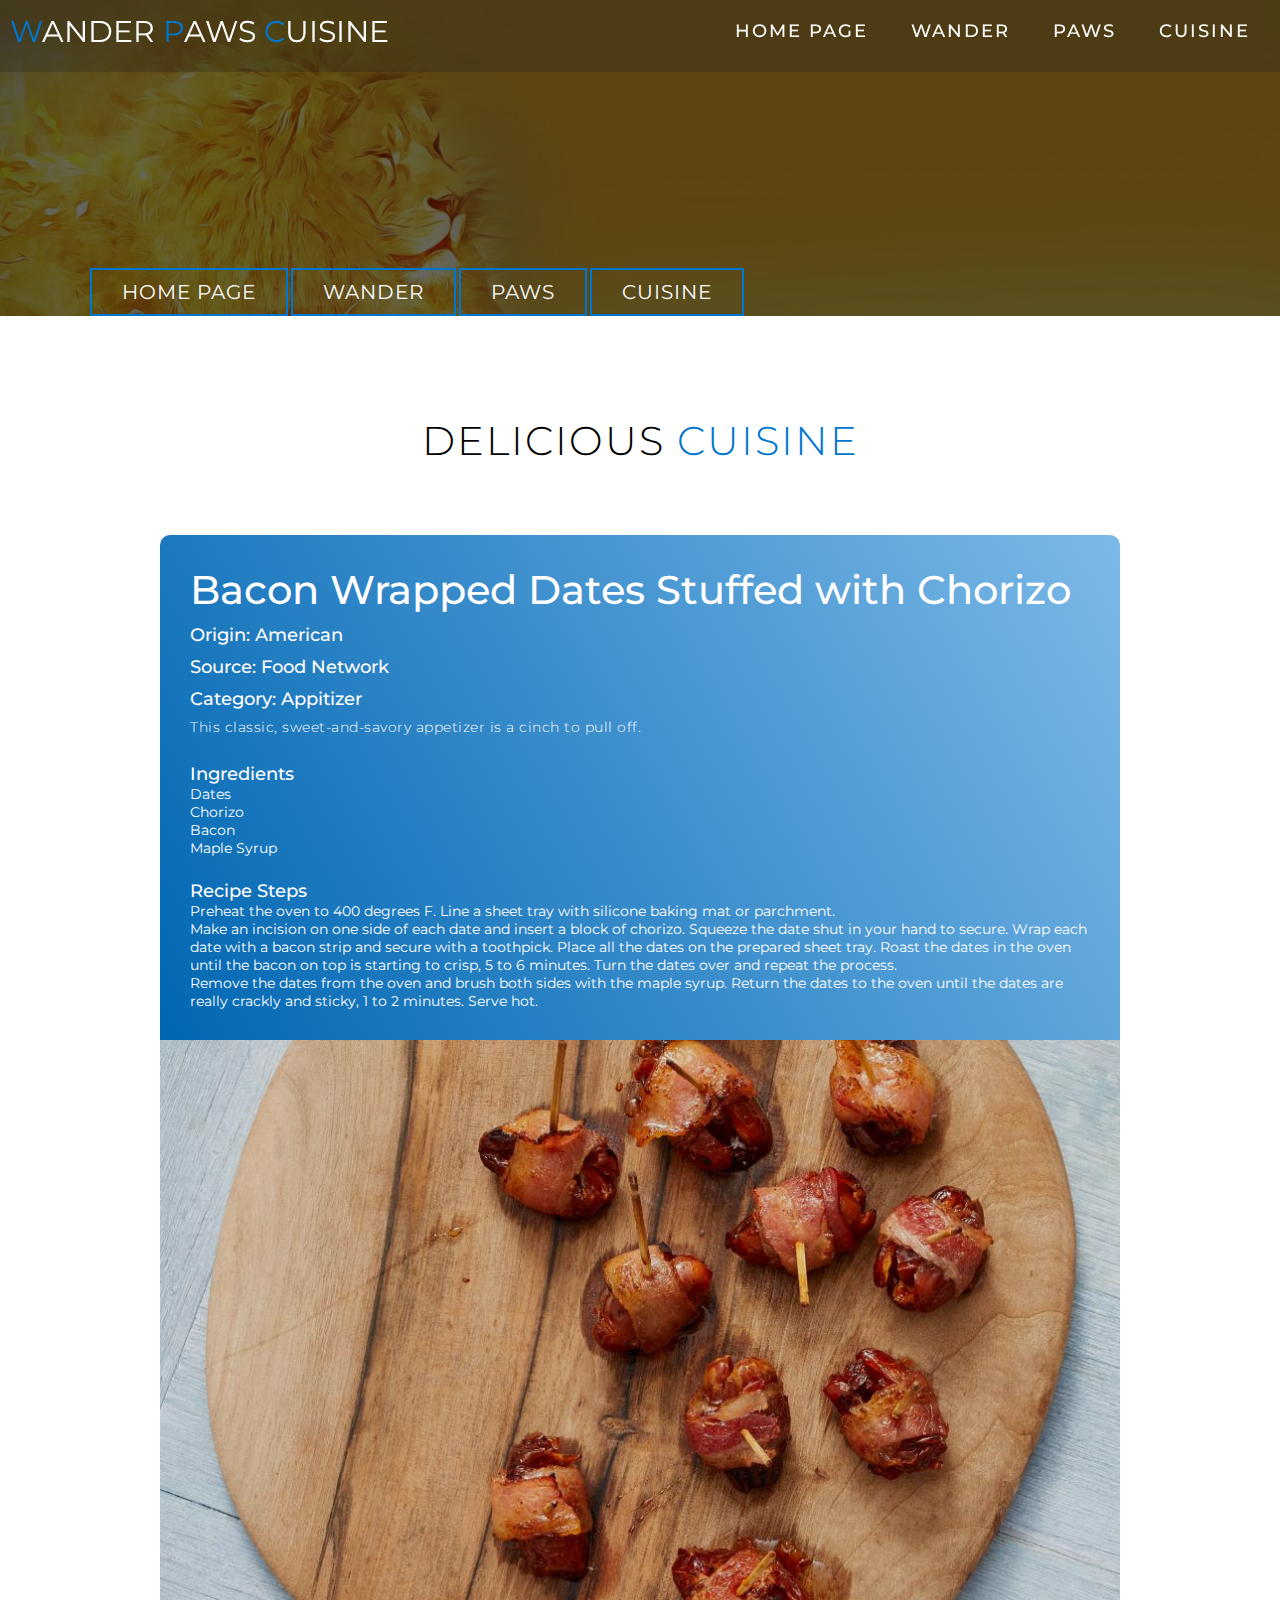
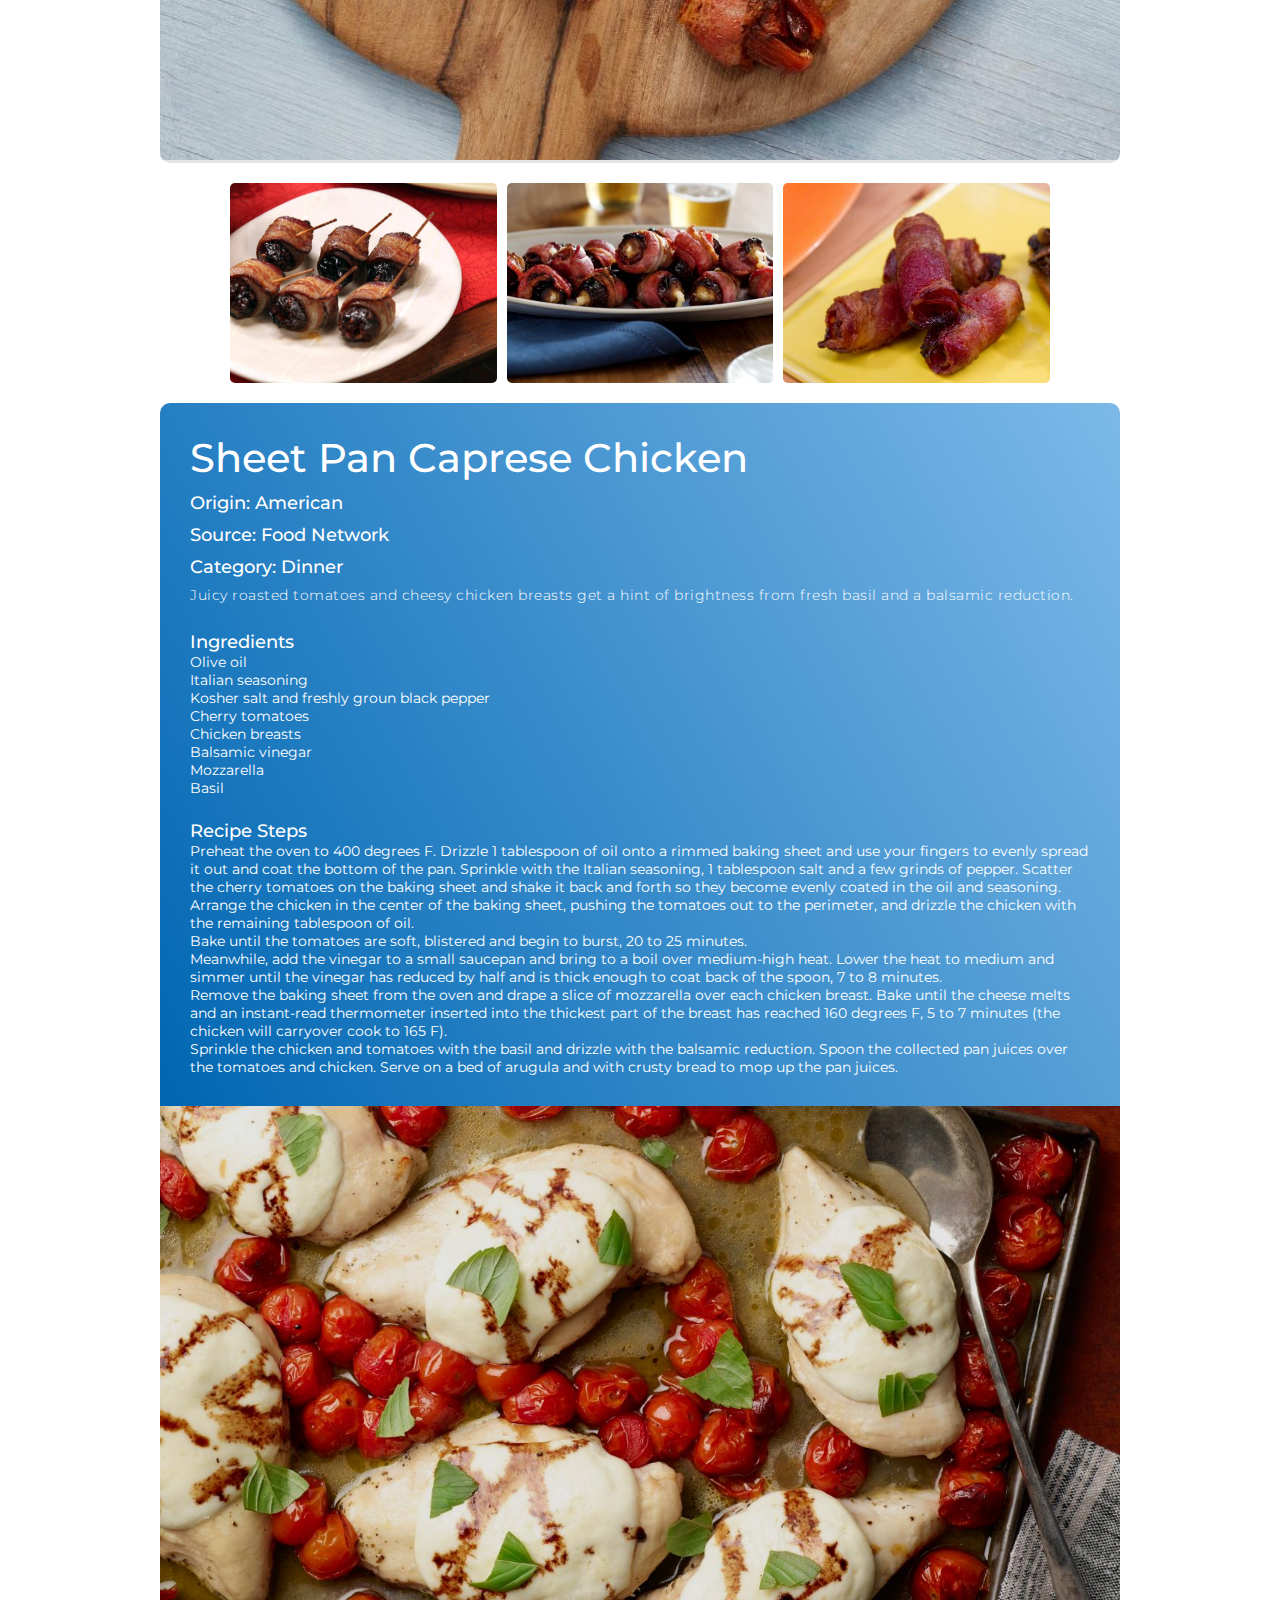
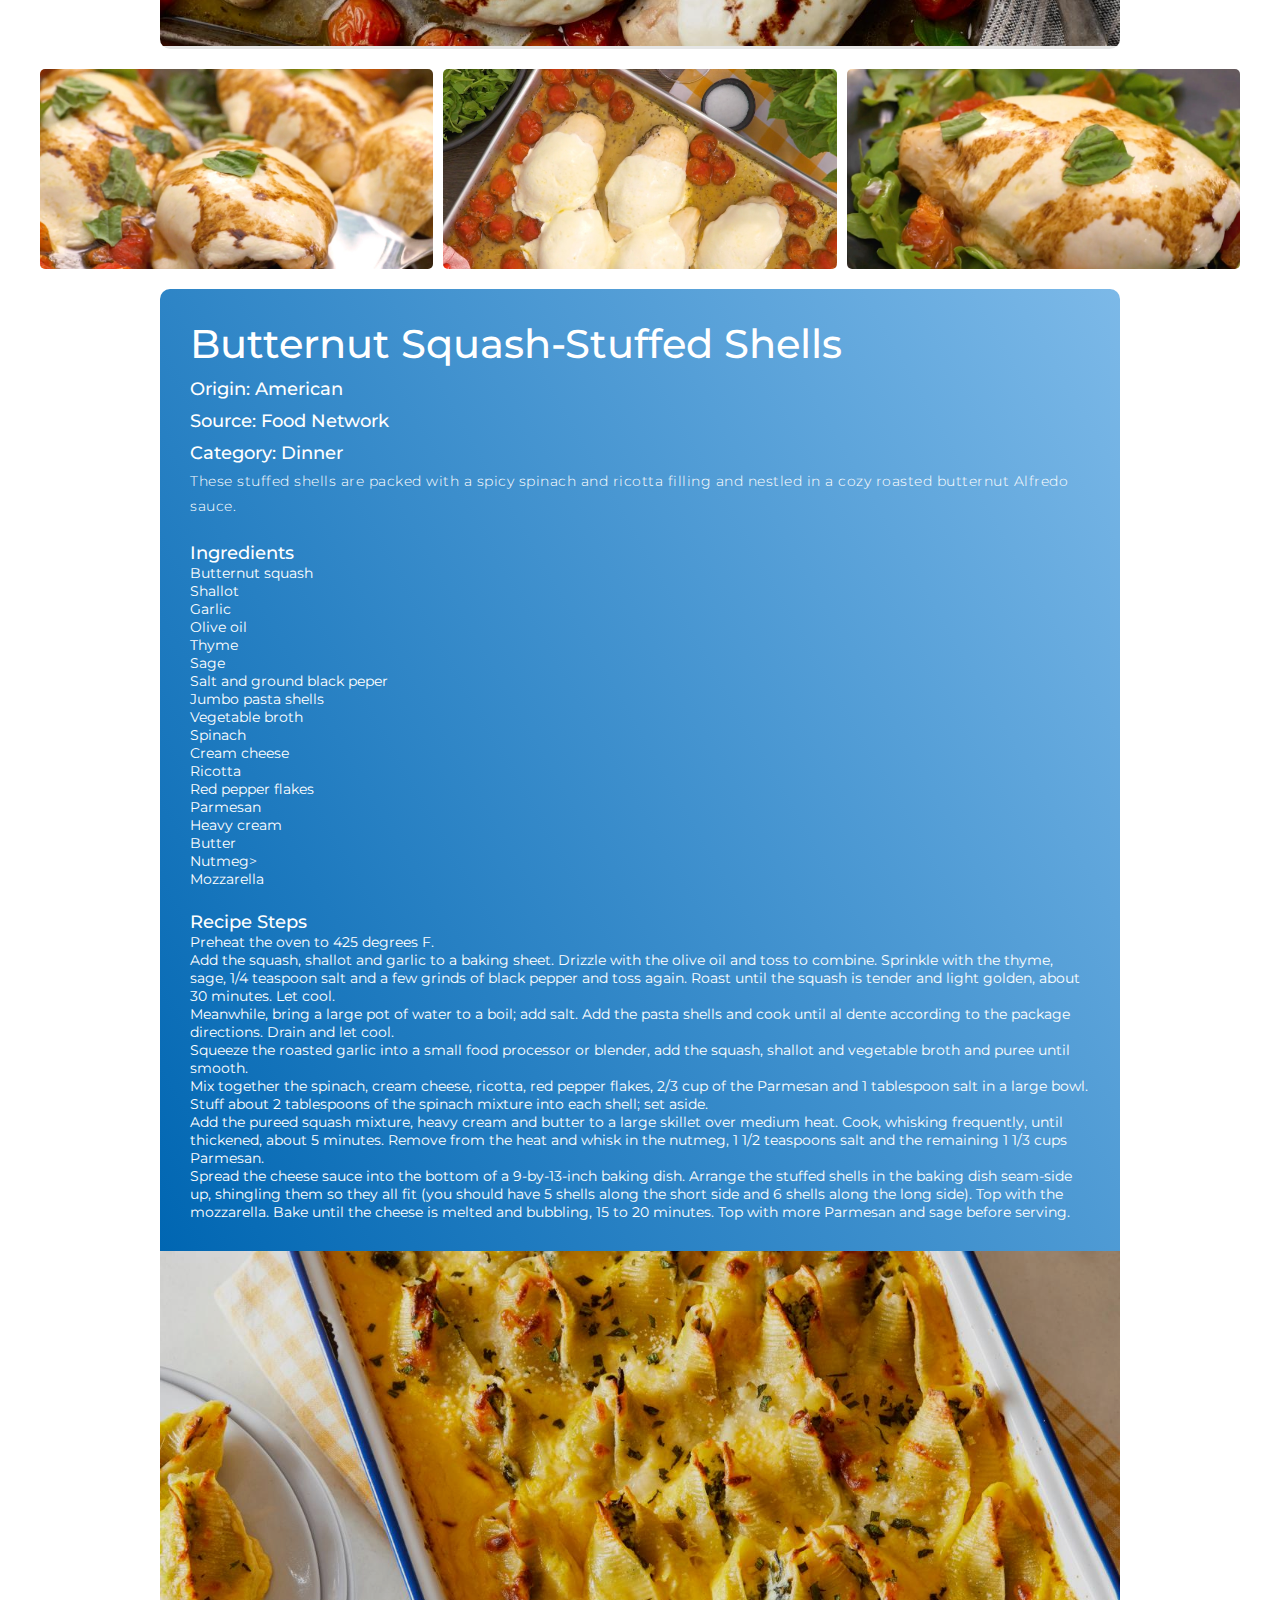
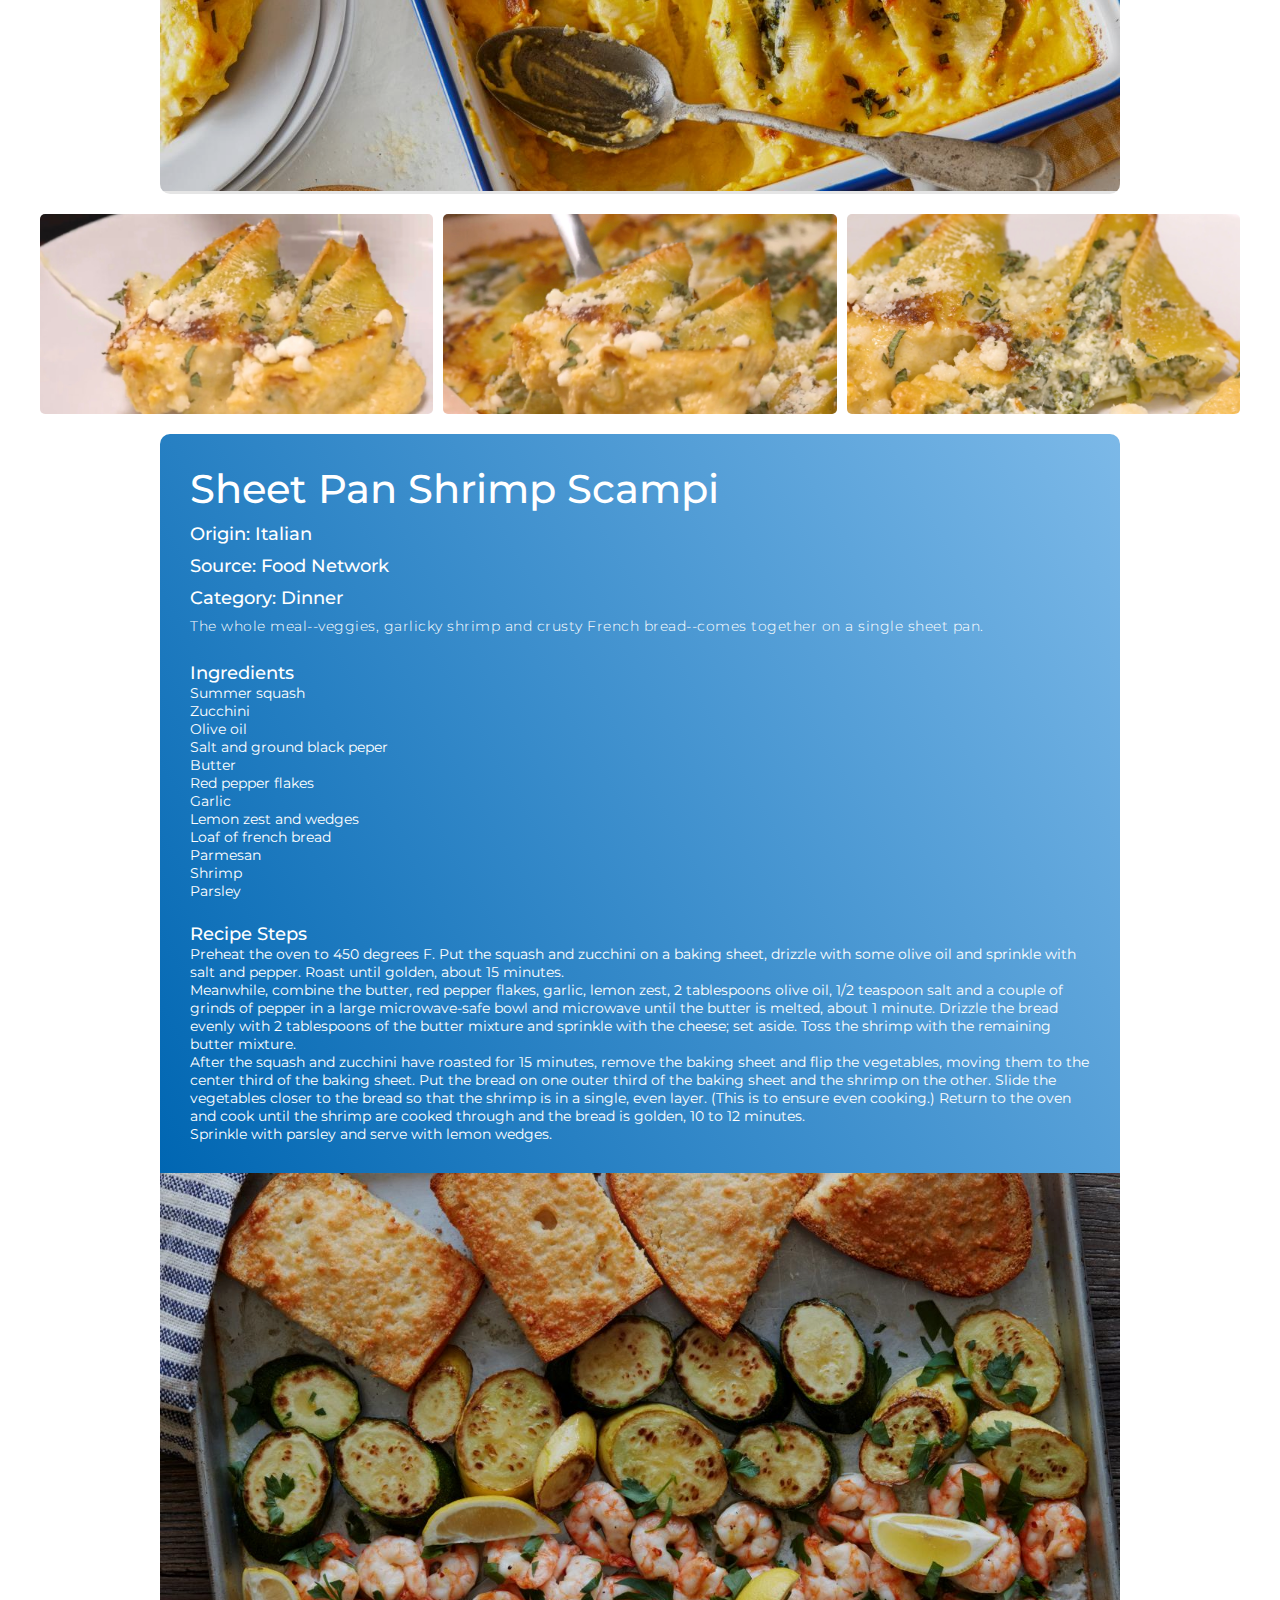
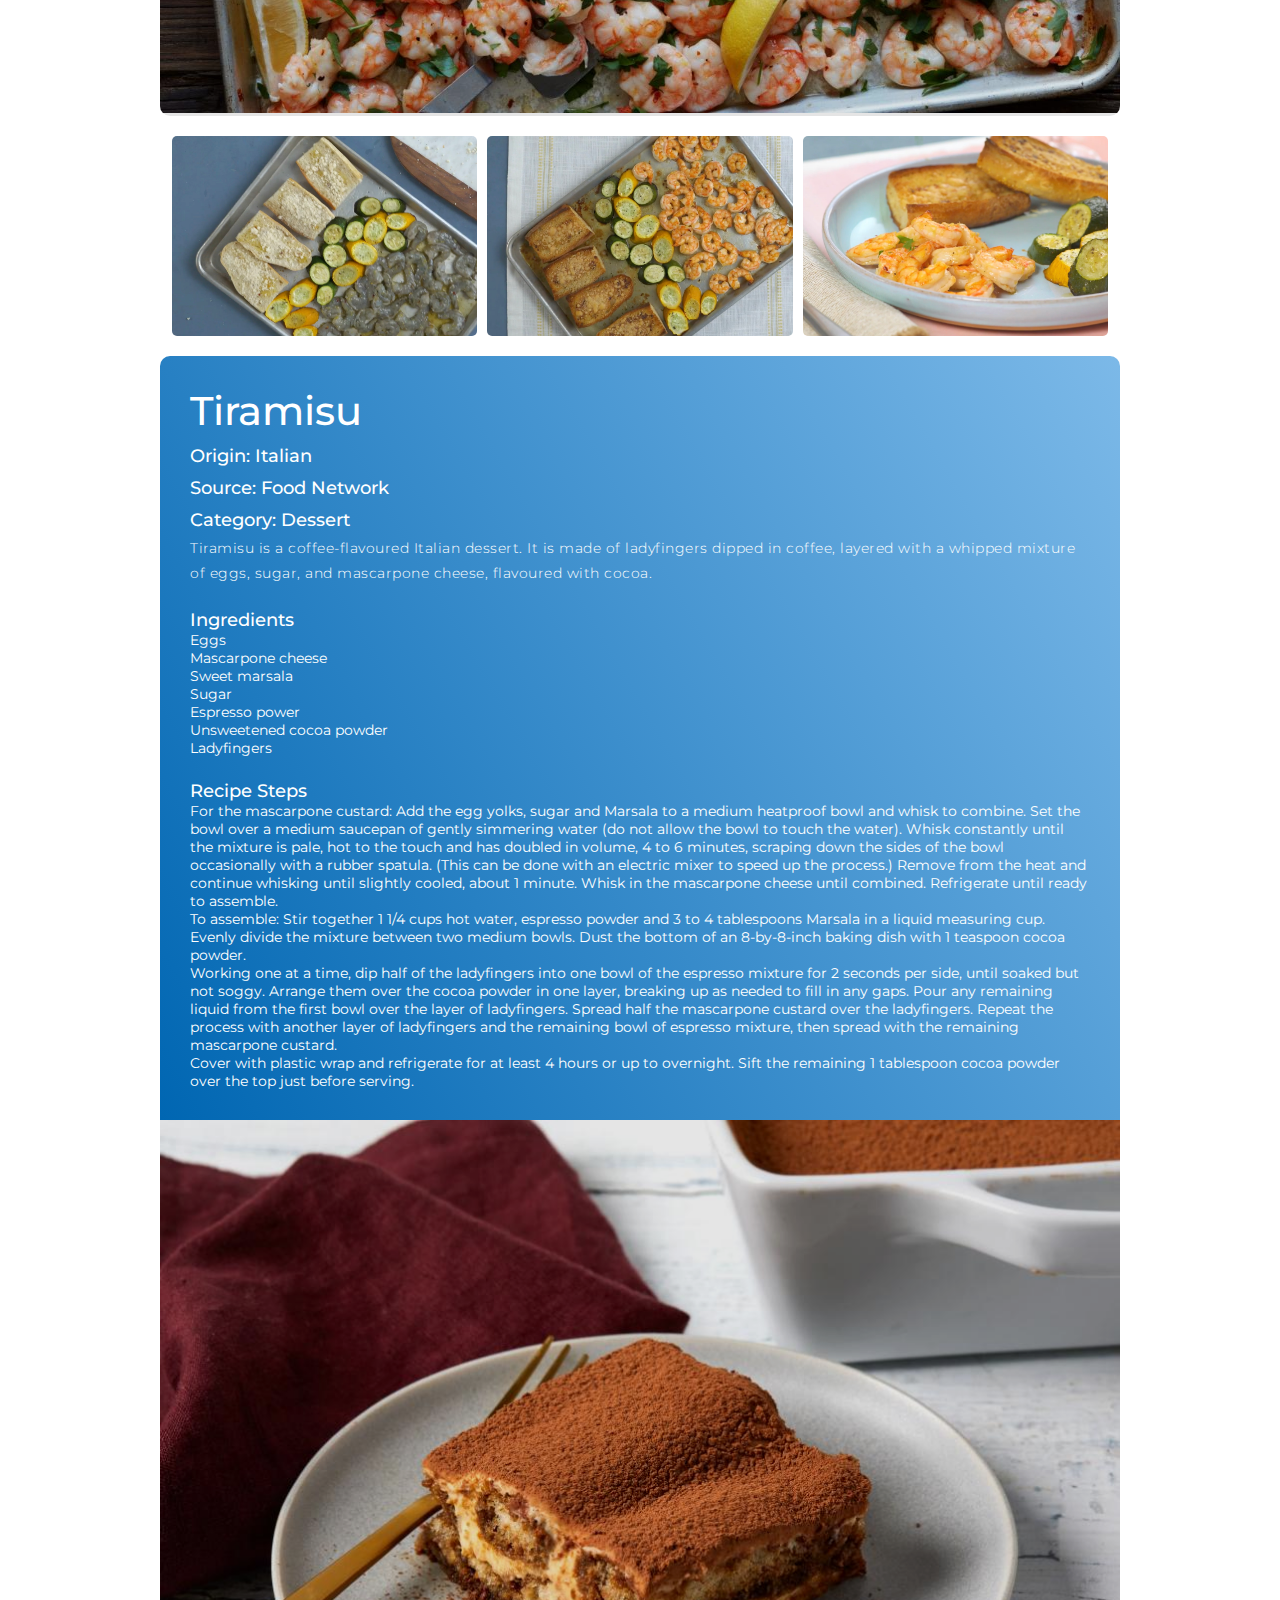
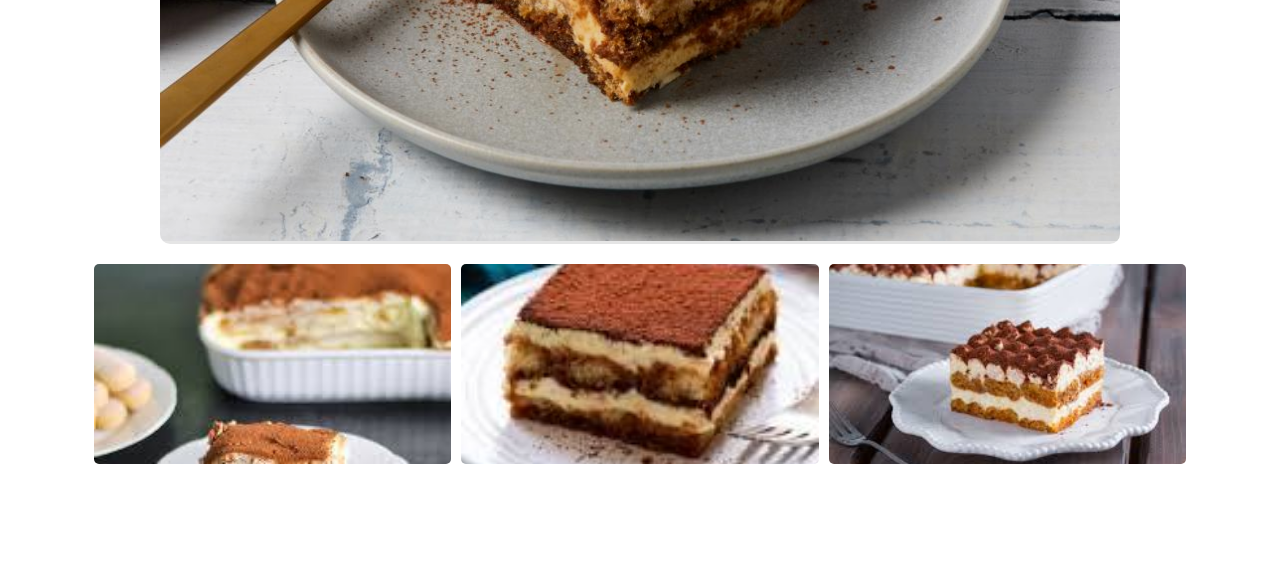
==== commit 7810cd4d: "Update pets.html" ====
--- a/pets.html
+++ b/pets.html
@@ -18,10 +18,10 @@
                 <div class="nav-list">
                     <div class="hamburger"><div class="bar"></div></div>
                     <ul>
-                        <li><a href="index.html"></a>Home Page</li>
-                        <li><a href="travel.html"></a>Wander</li>
-                        <li><a href="pets.html"></a>Paws</li>
-                        <li><a href="recipes.html"></a>Cuisine</li>
+                        <li><a href="index.html" data-after="Home Page">Home Page</a></li>
+                        <li><a href="travel.html" data-after="Wander">Wander</a></li>
+                        <li><a href="pets.html" data-after="Paws">Paws</a></li>
+                        <li><a href="recipes.html" data-after="Cuisine">Cuisine</a></li>
                     </ul>
                 </div>
             </div>
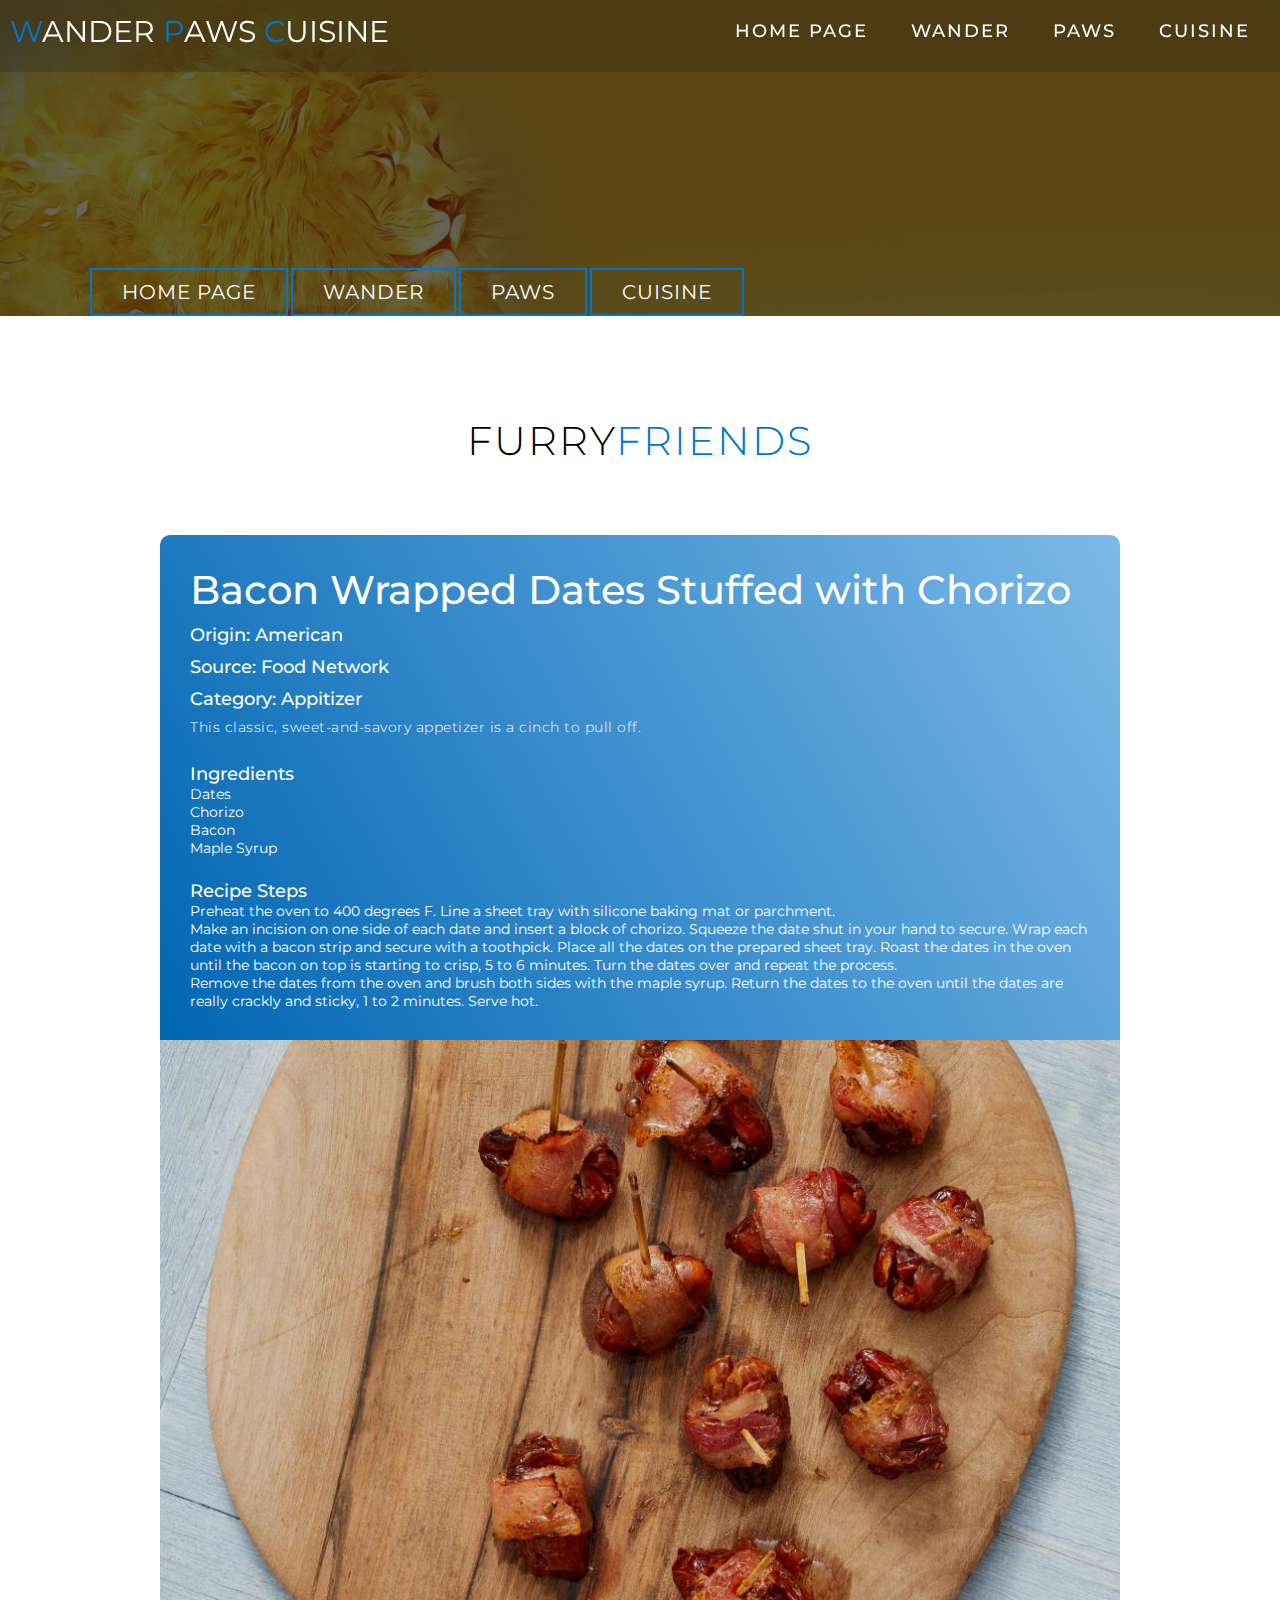
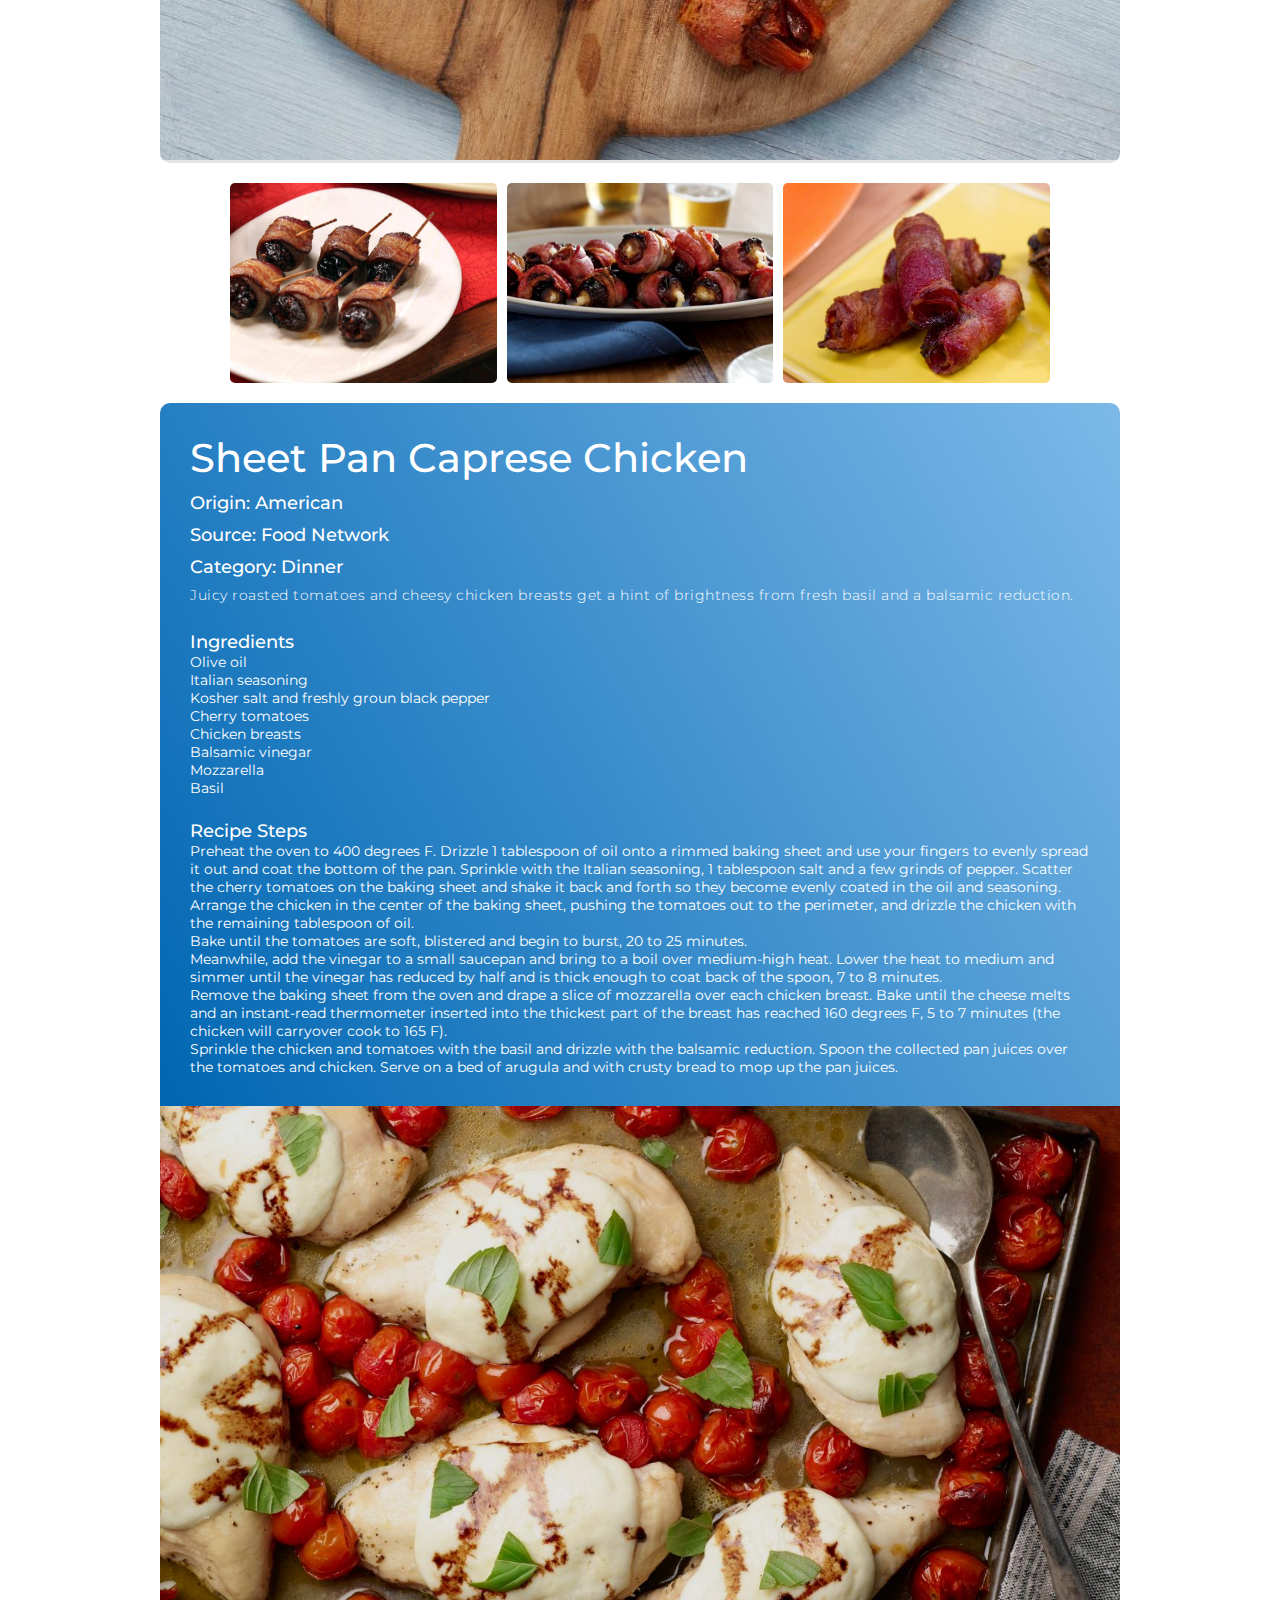
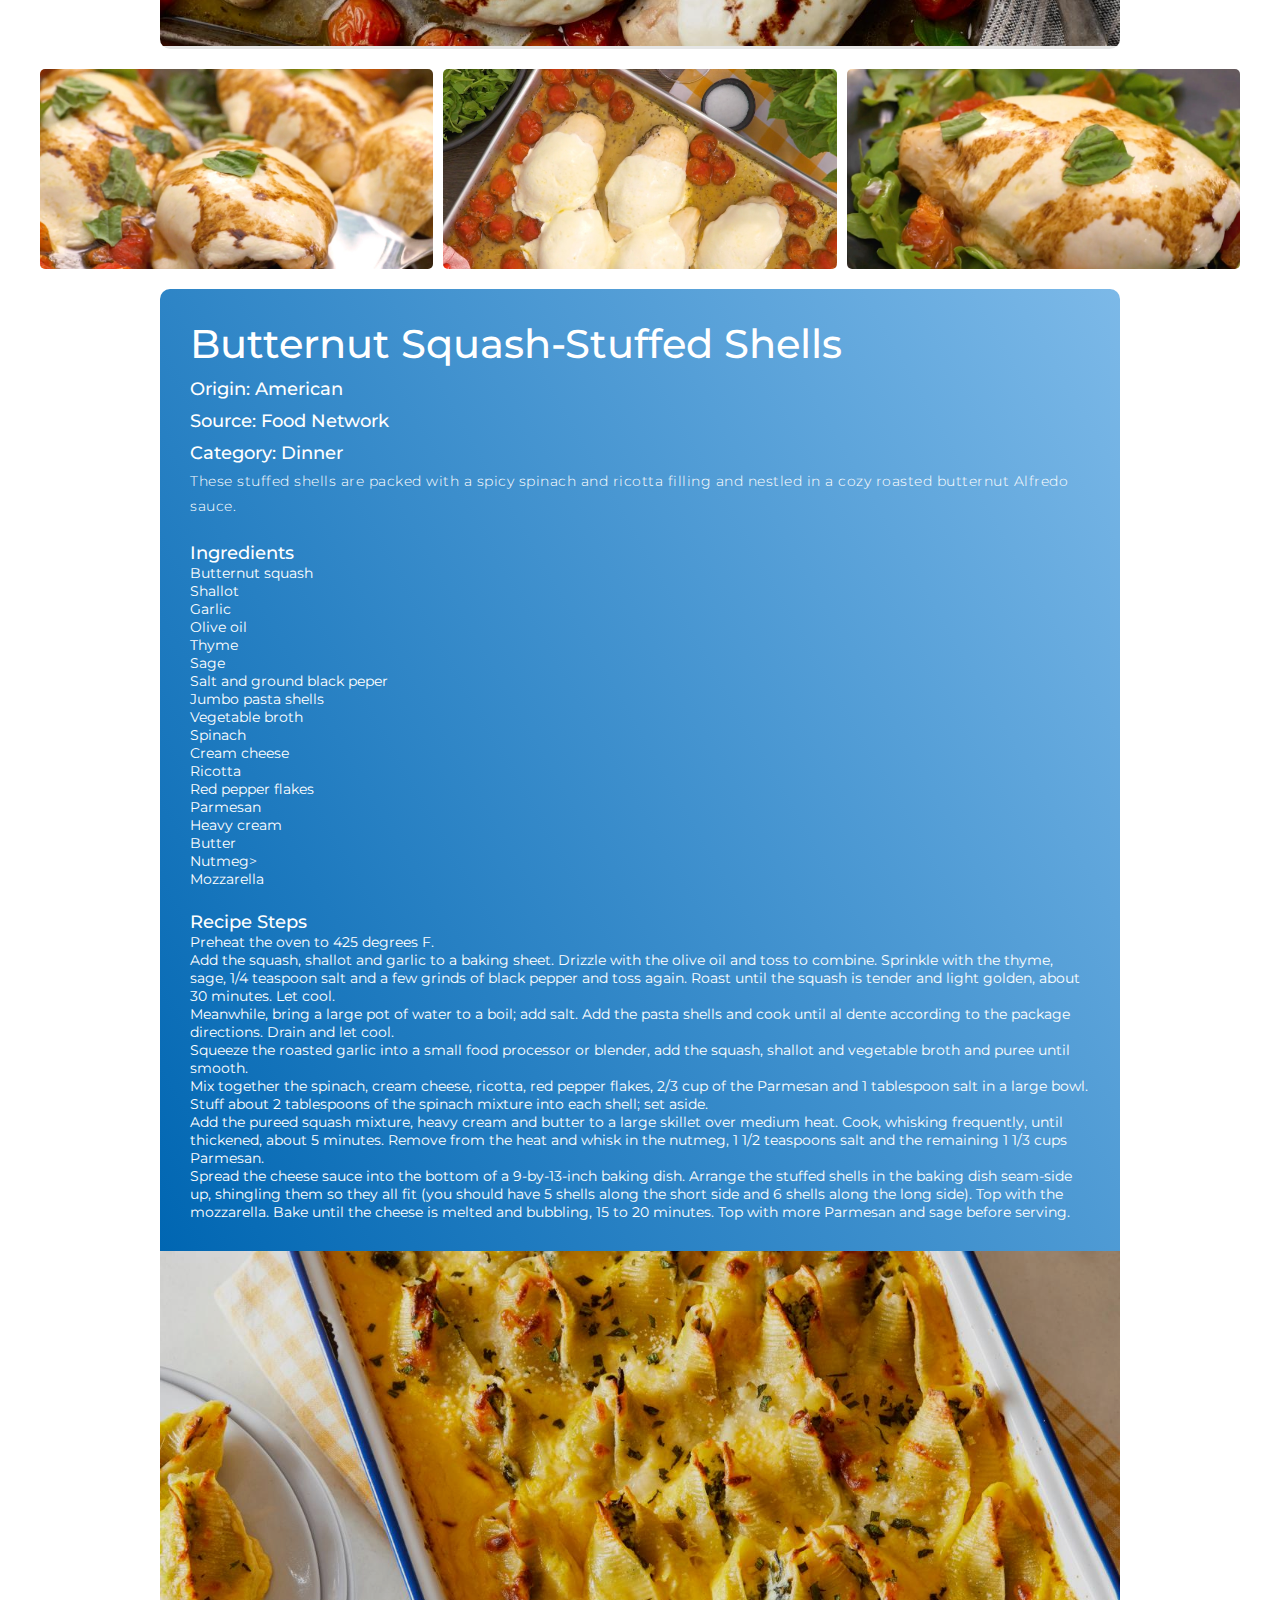
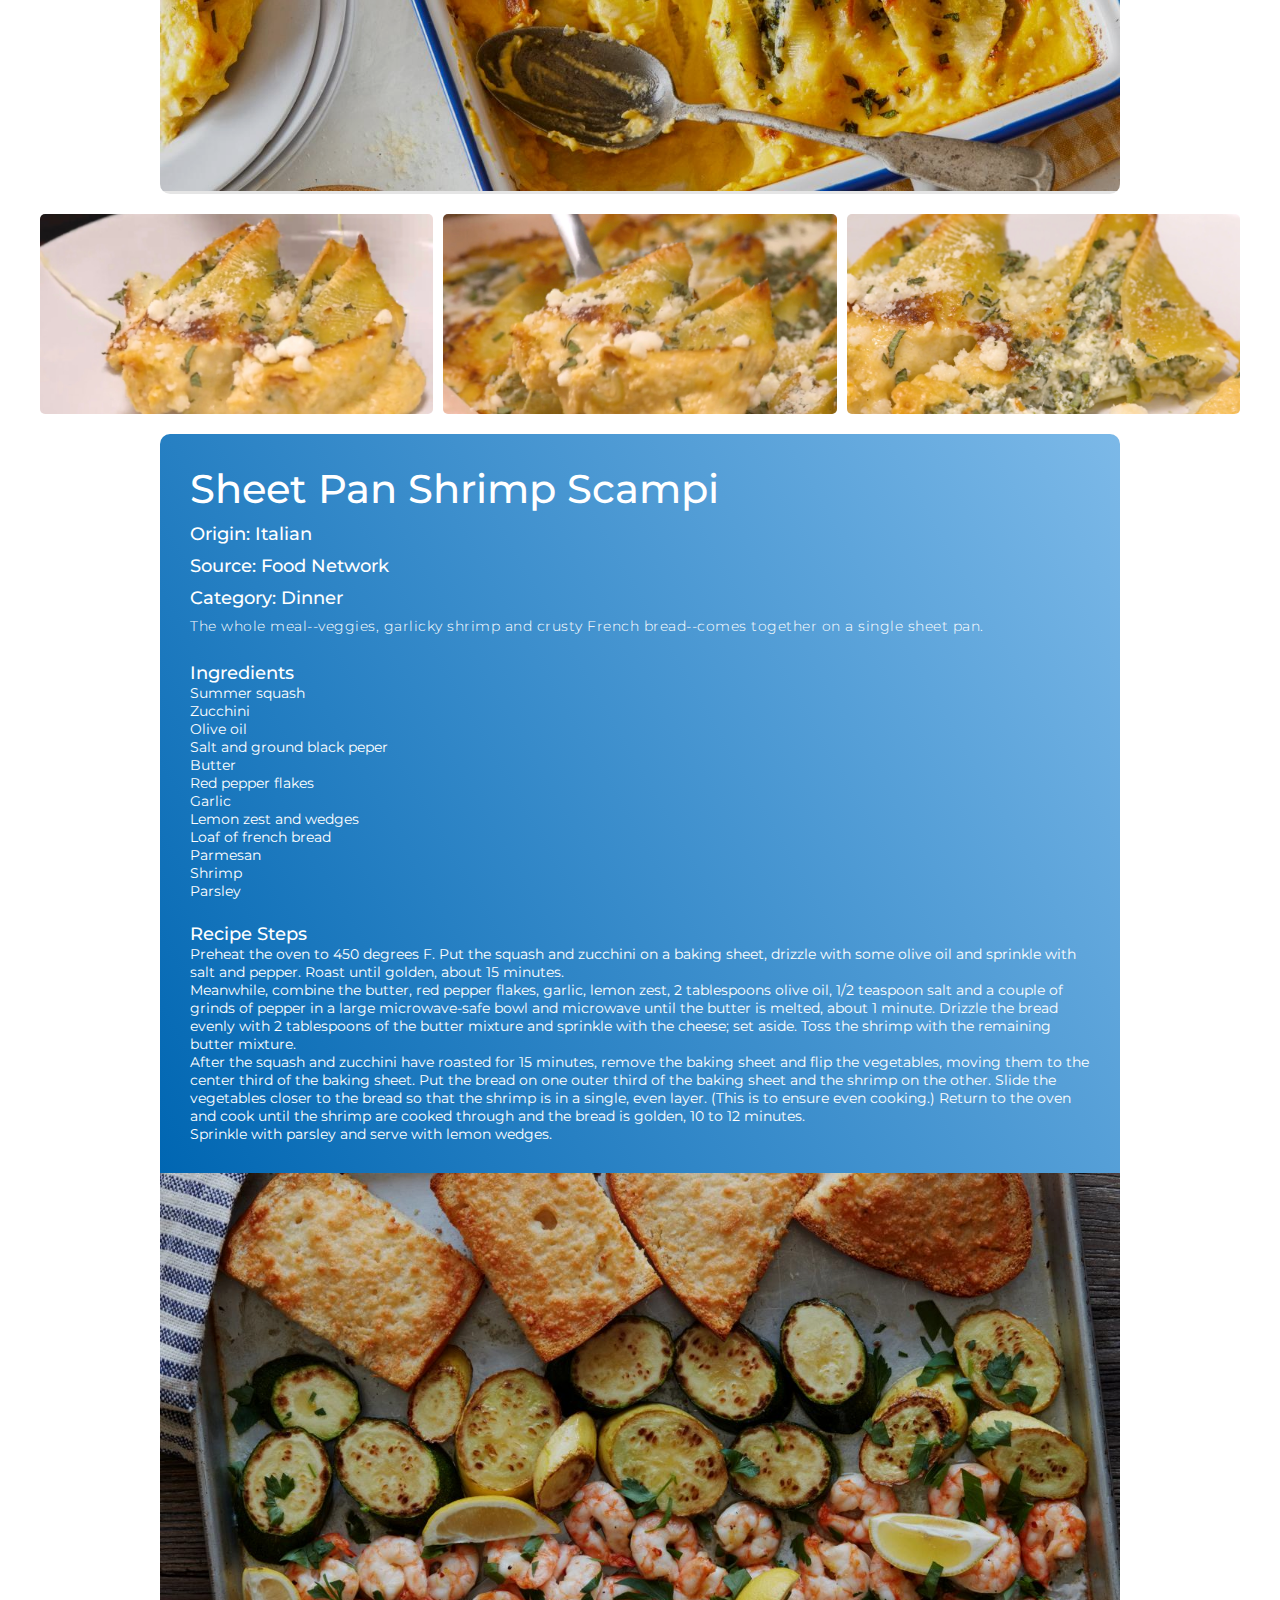
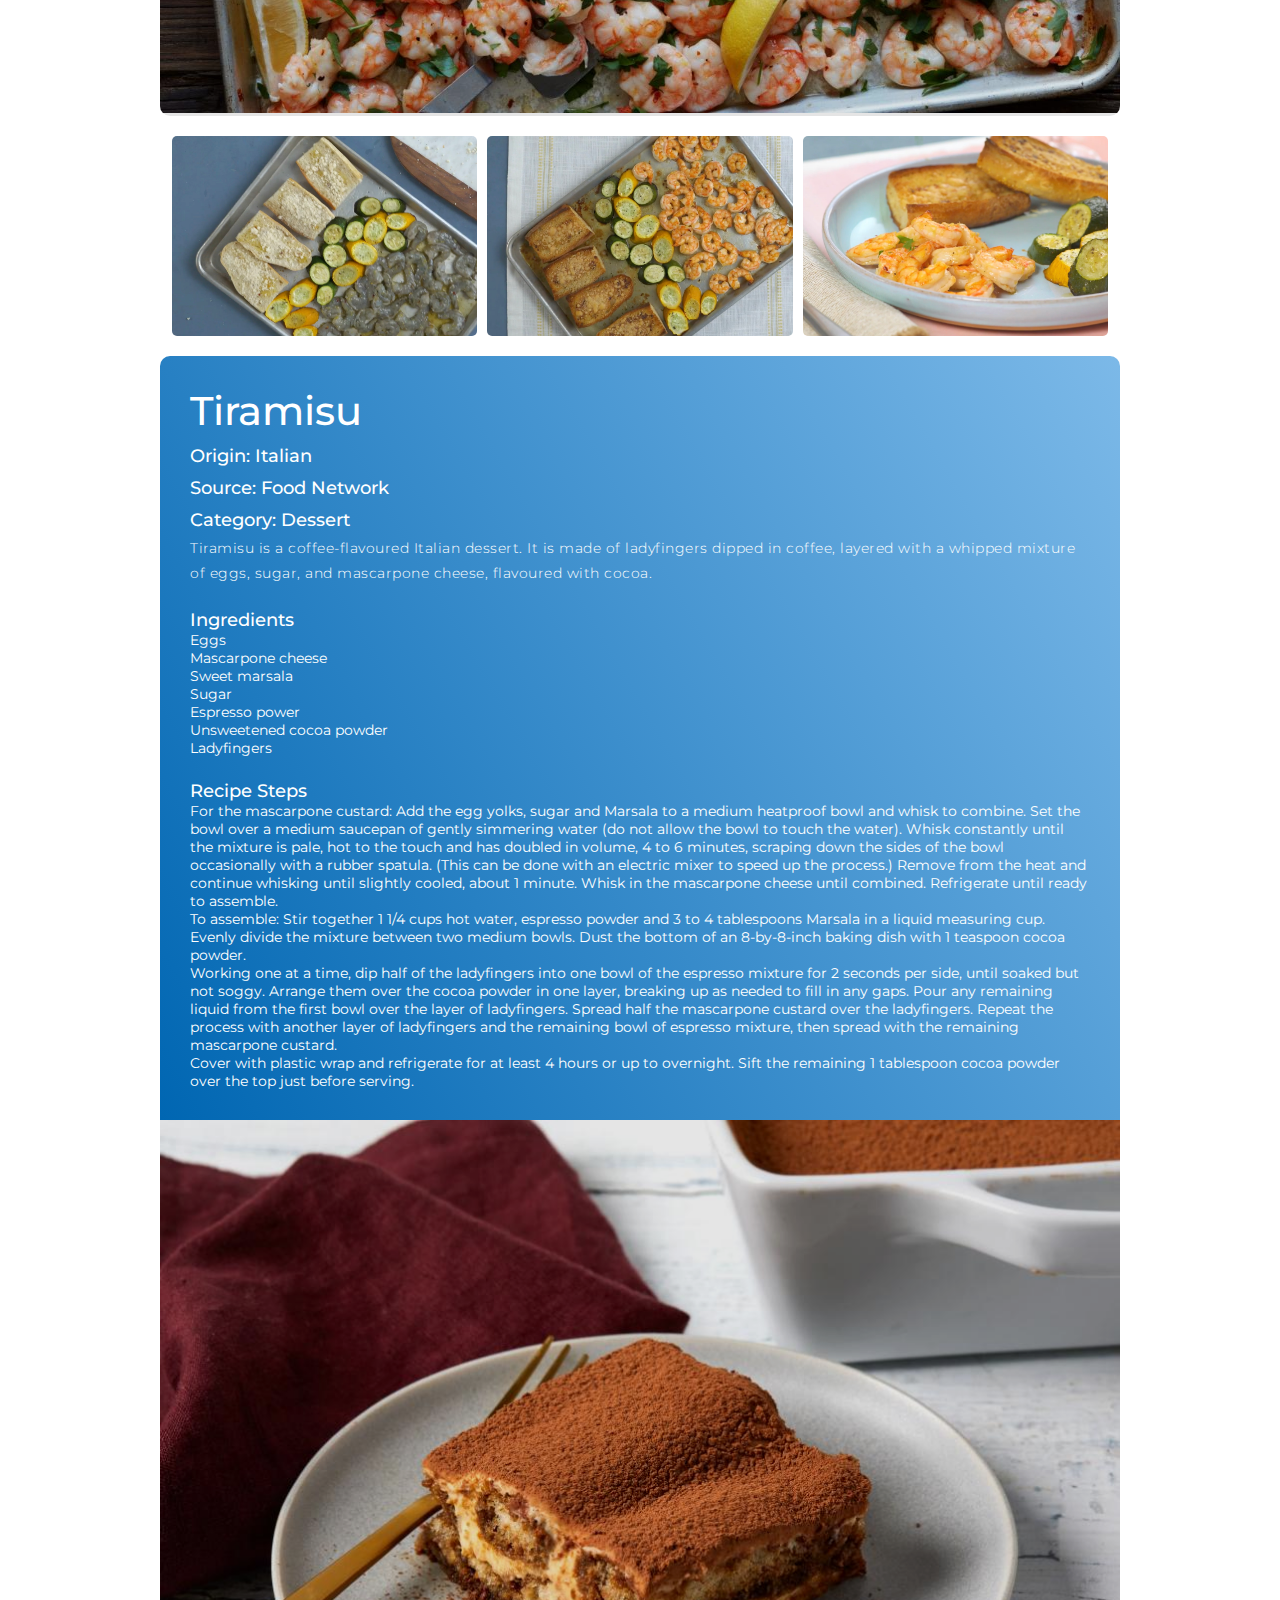
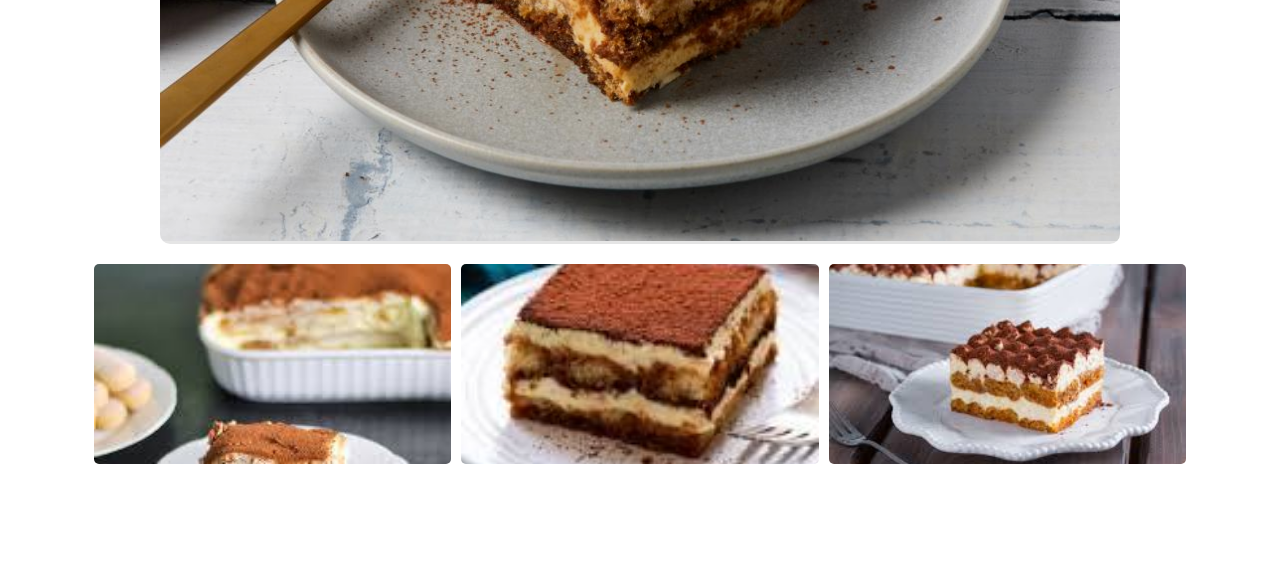
==== commit 603adc07: "Update pets.html" ====
--- a/pets.html
+++ b/pets.html
@@ -5,7 +5,7 @@
     <meta name="viewport" content="width=device-width, initial-scale=1.0">
     <link rel="stylesheet" href="css/html5reset.css">
     <link rel="stylesheet" href="css/style.css">
-    <title>Recipes</title>
+    <title>Pets</title>
 </head>
 <body>
     <a href="#main" class="skip-to-content" tabindex="1">Skip to content</a>
@@ -52,7 +52,7 @@
         <div id="projects">
             <div class="projects container">
                 <div class="projects-header">
-                    <h1 class="section-title">Delicious <span>Cuisine</span></h1>
+                    <h1 class="section-title">Furry<span>Friends</span></h1>
                 </div>
                 <div class="all-projects">
                     <div class="project-item">
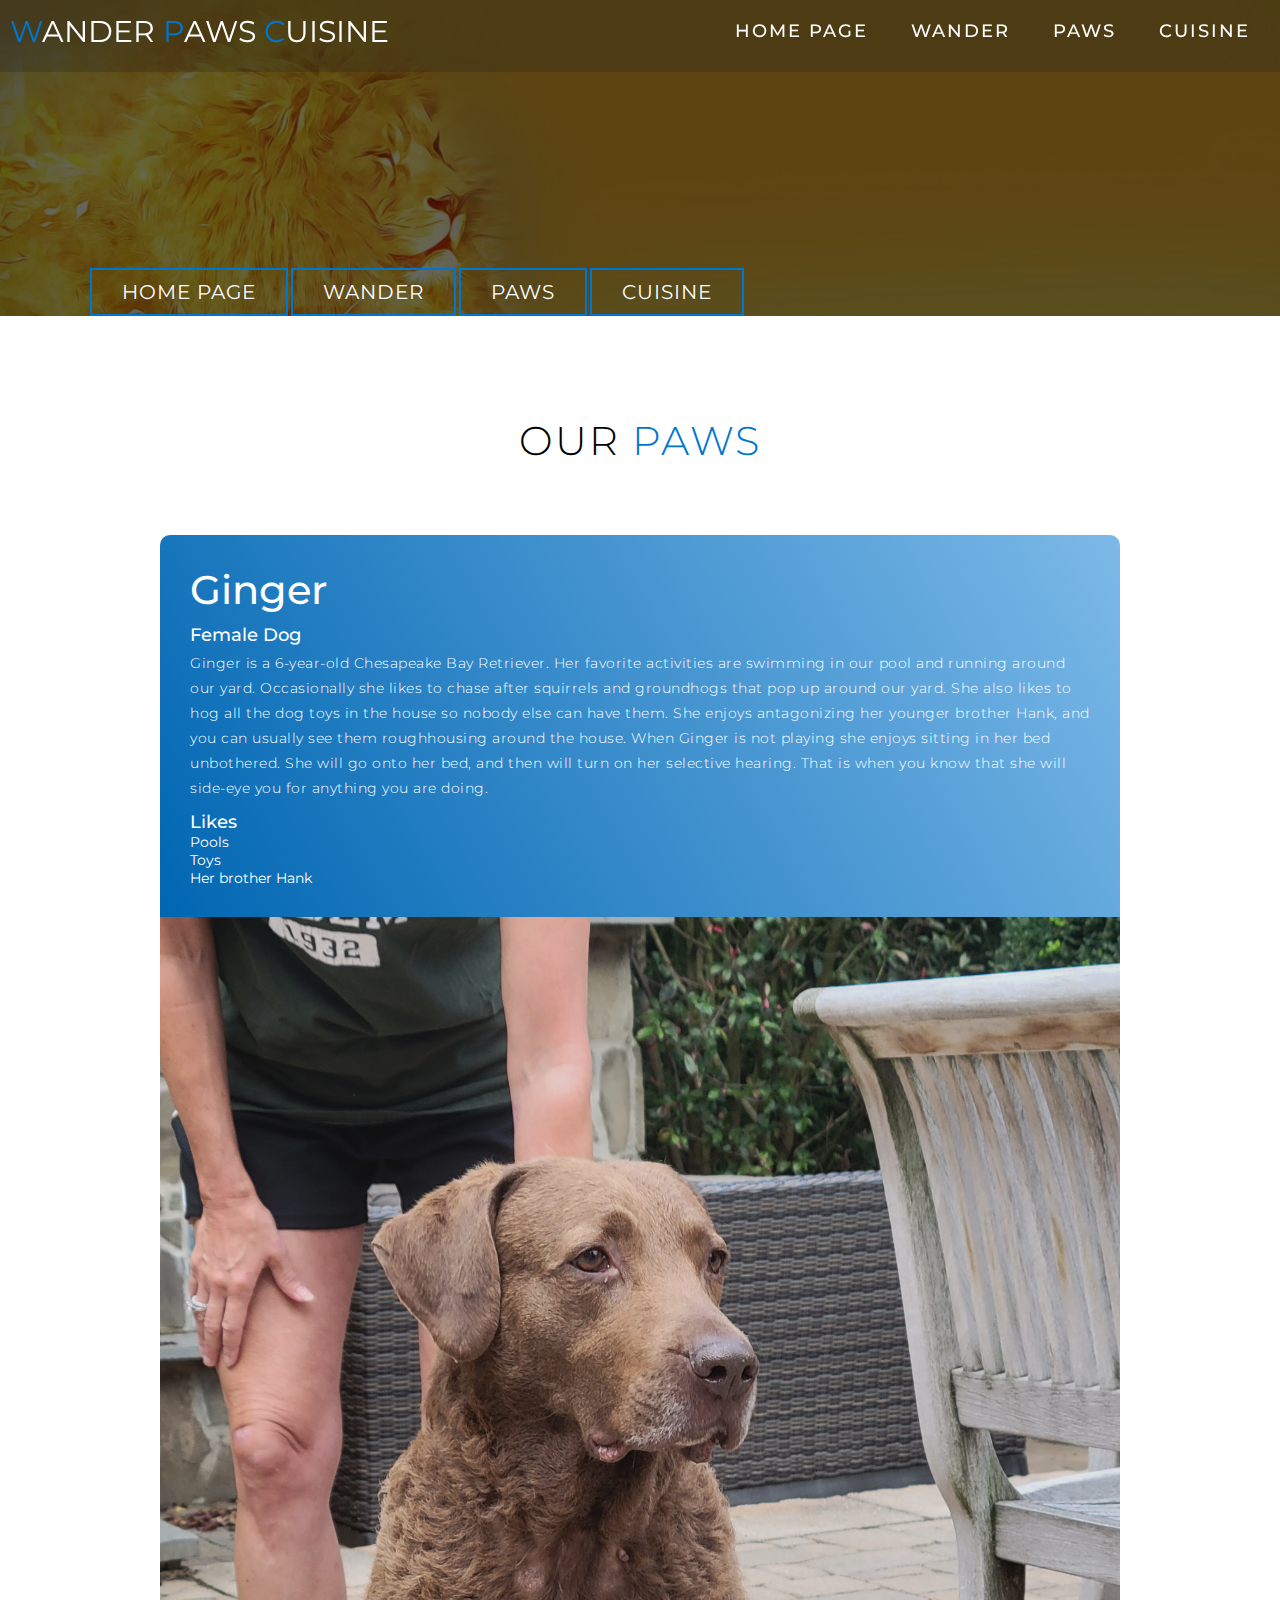
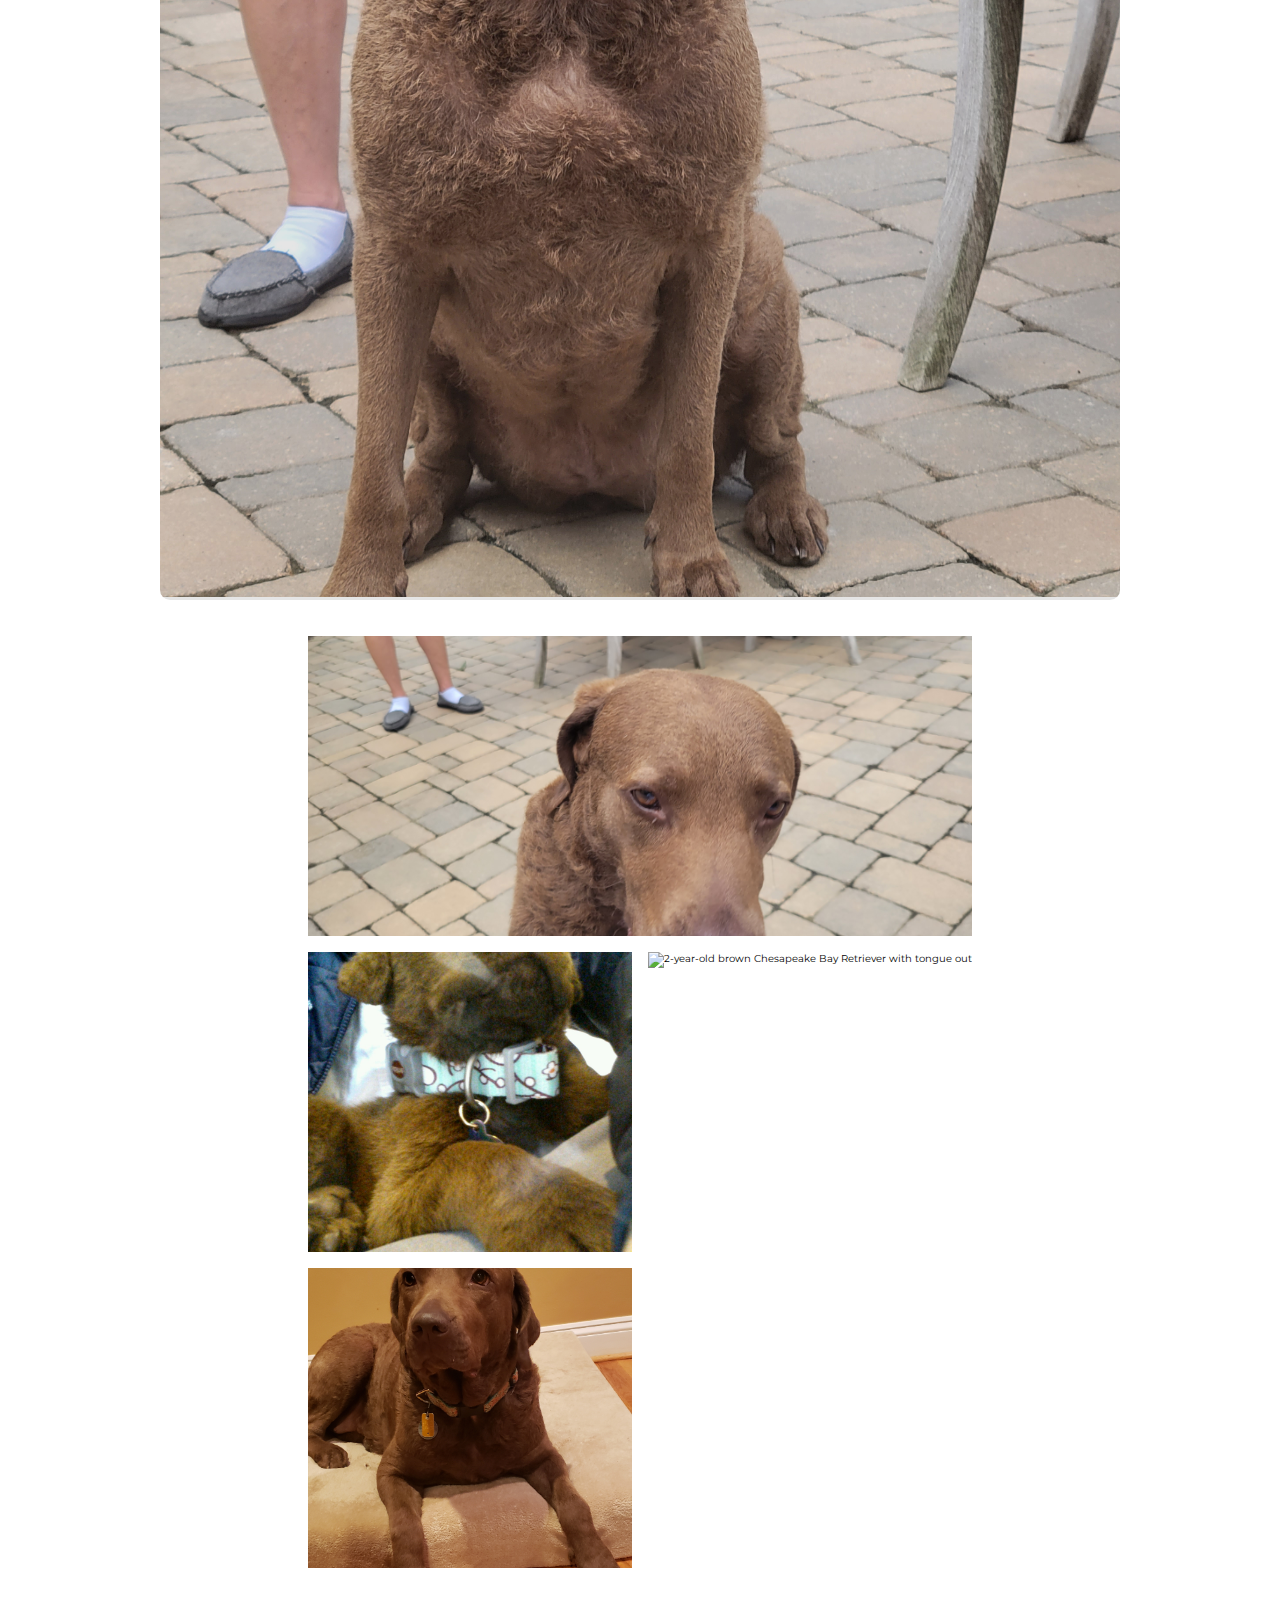
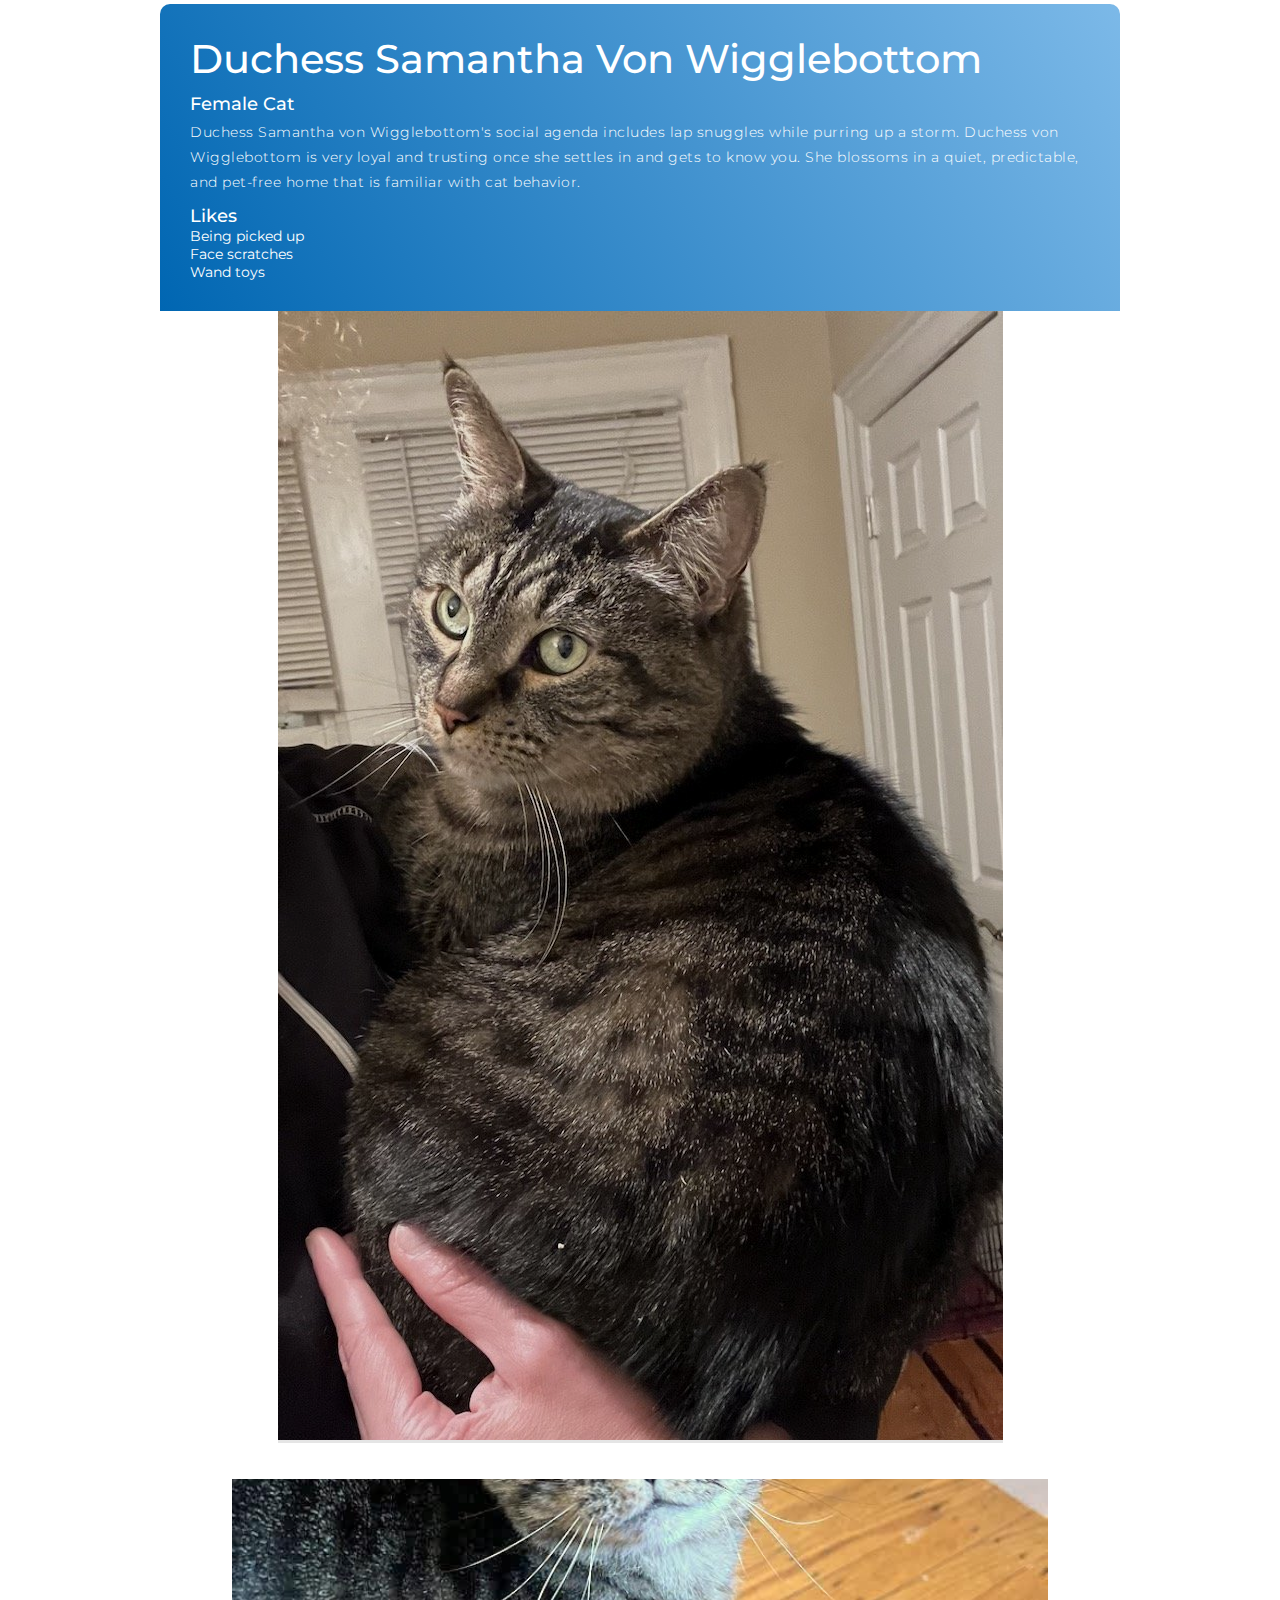
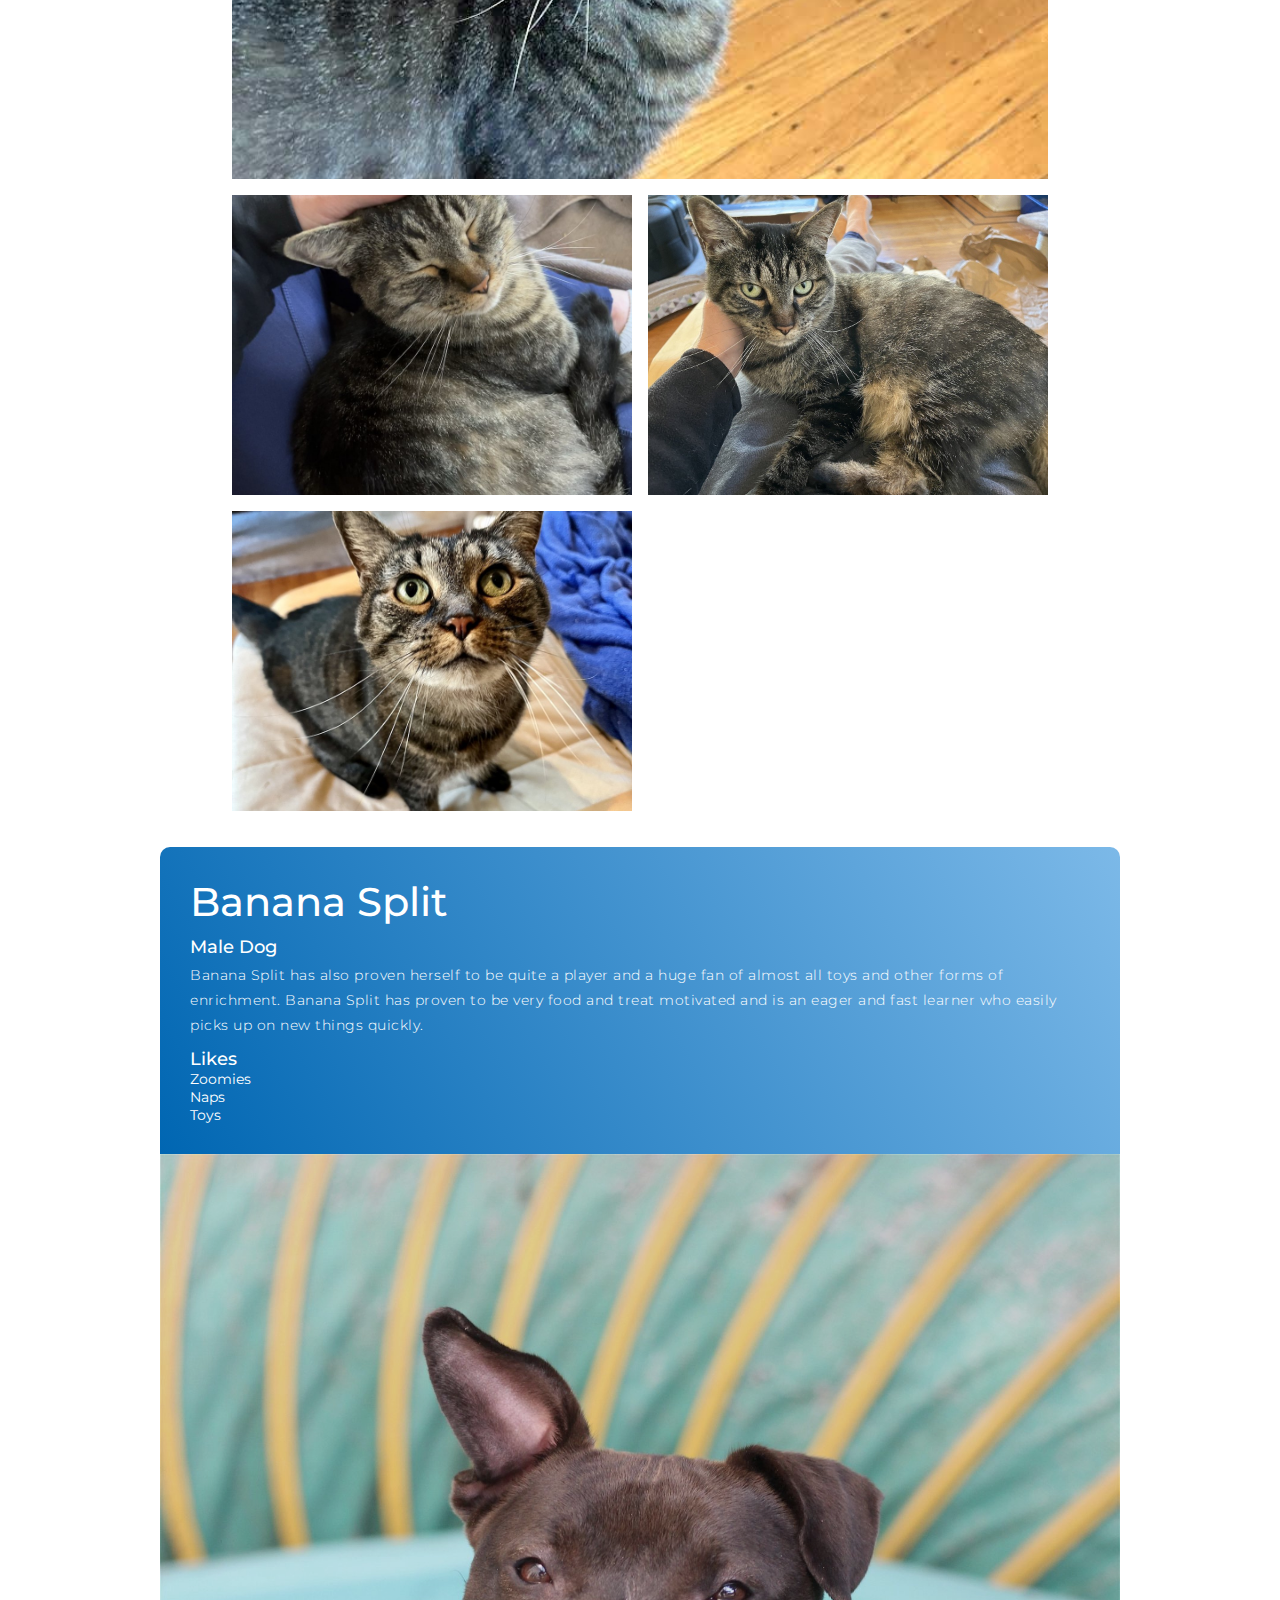
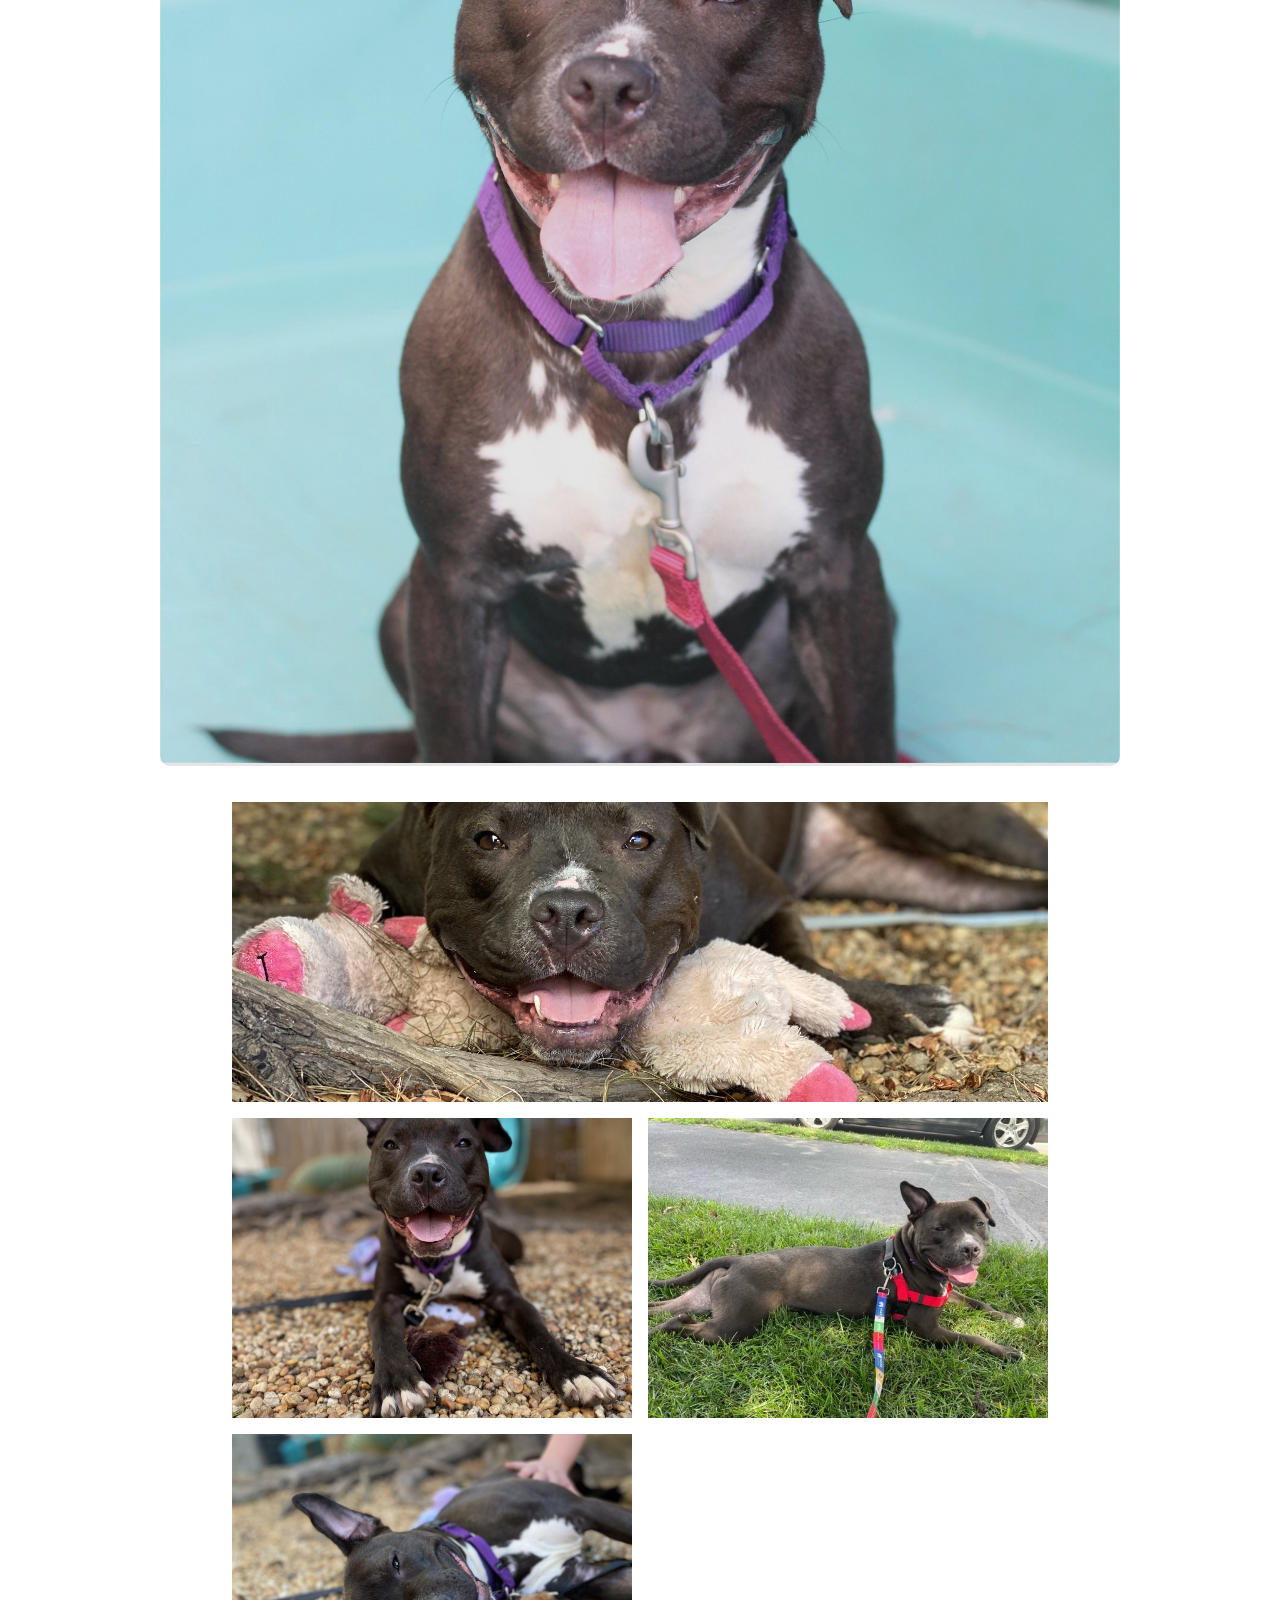
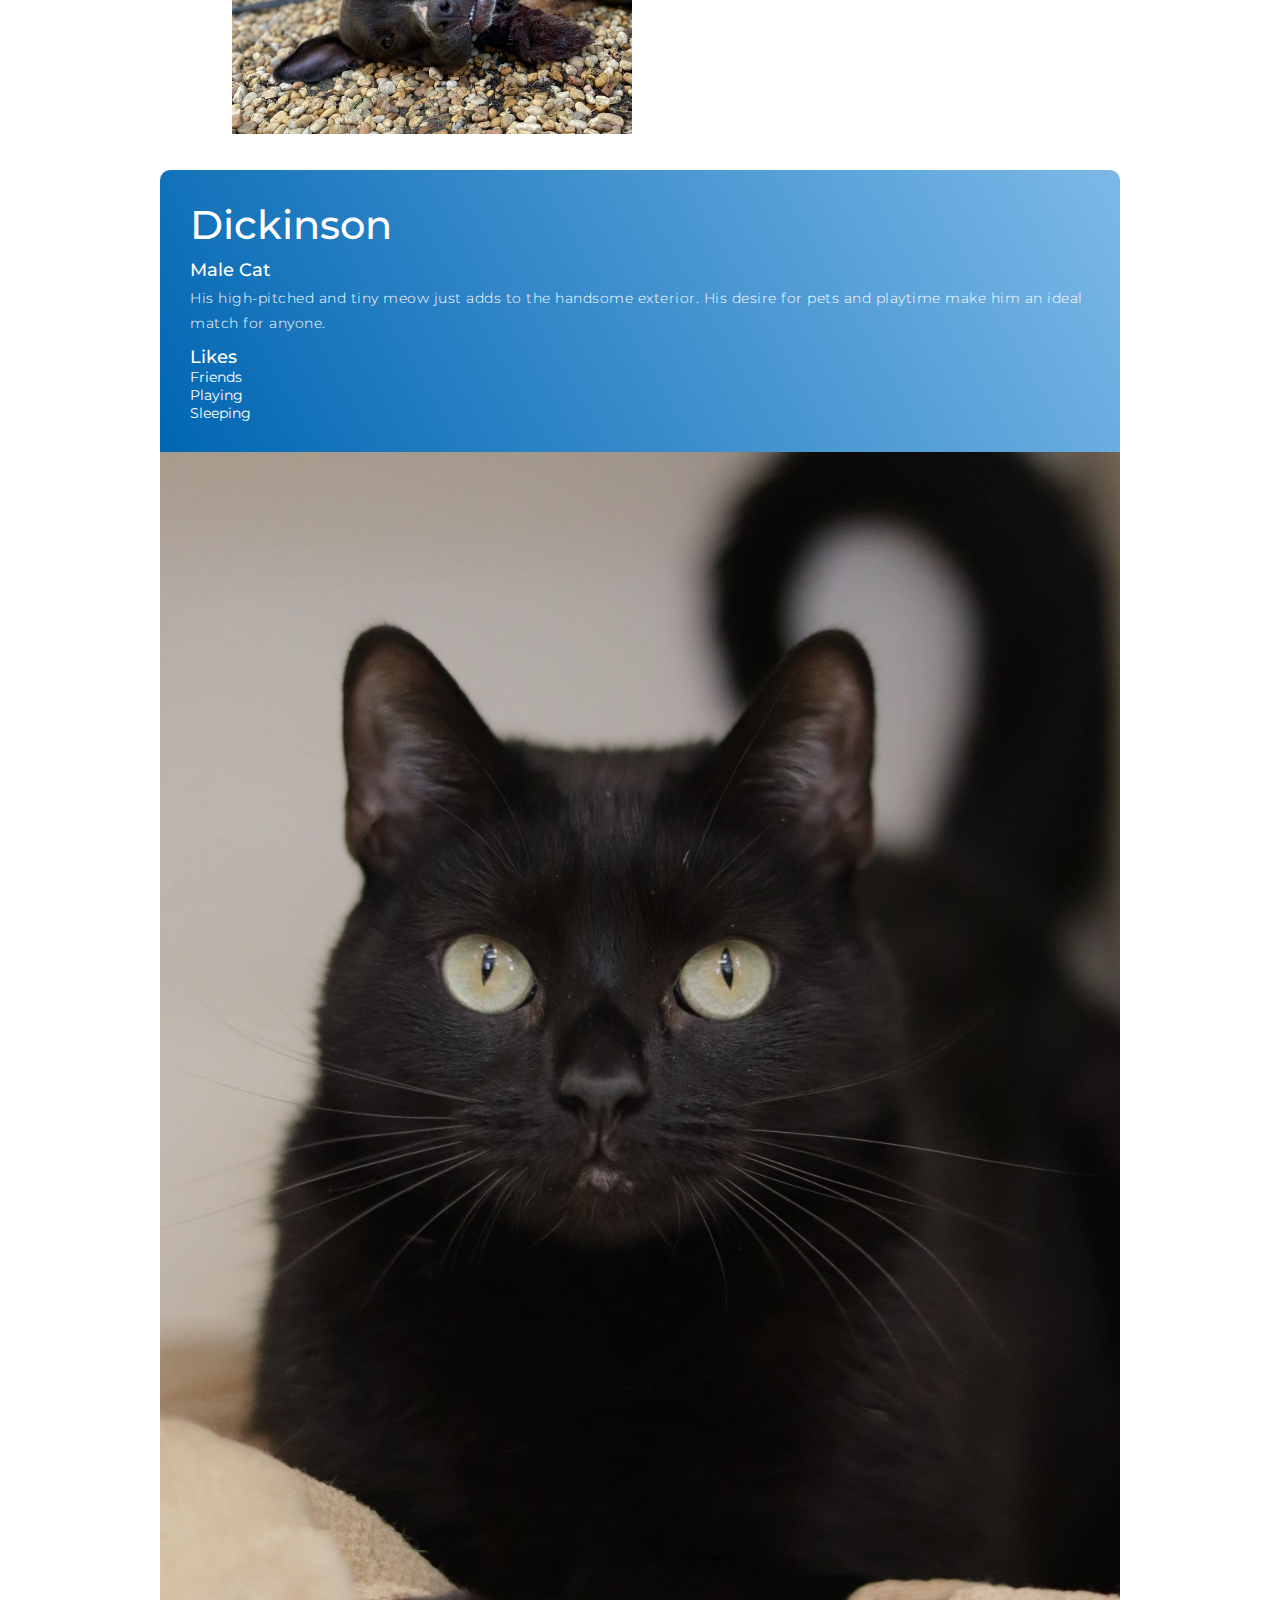
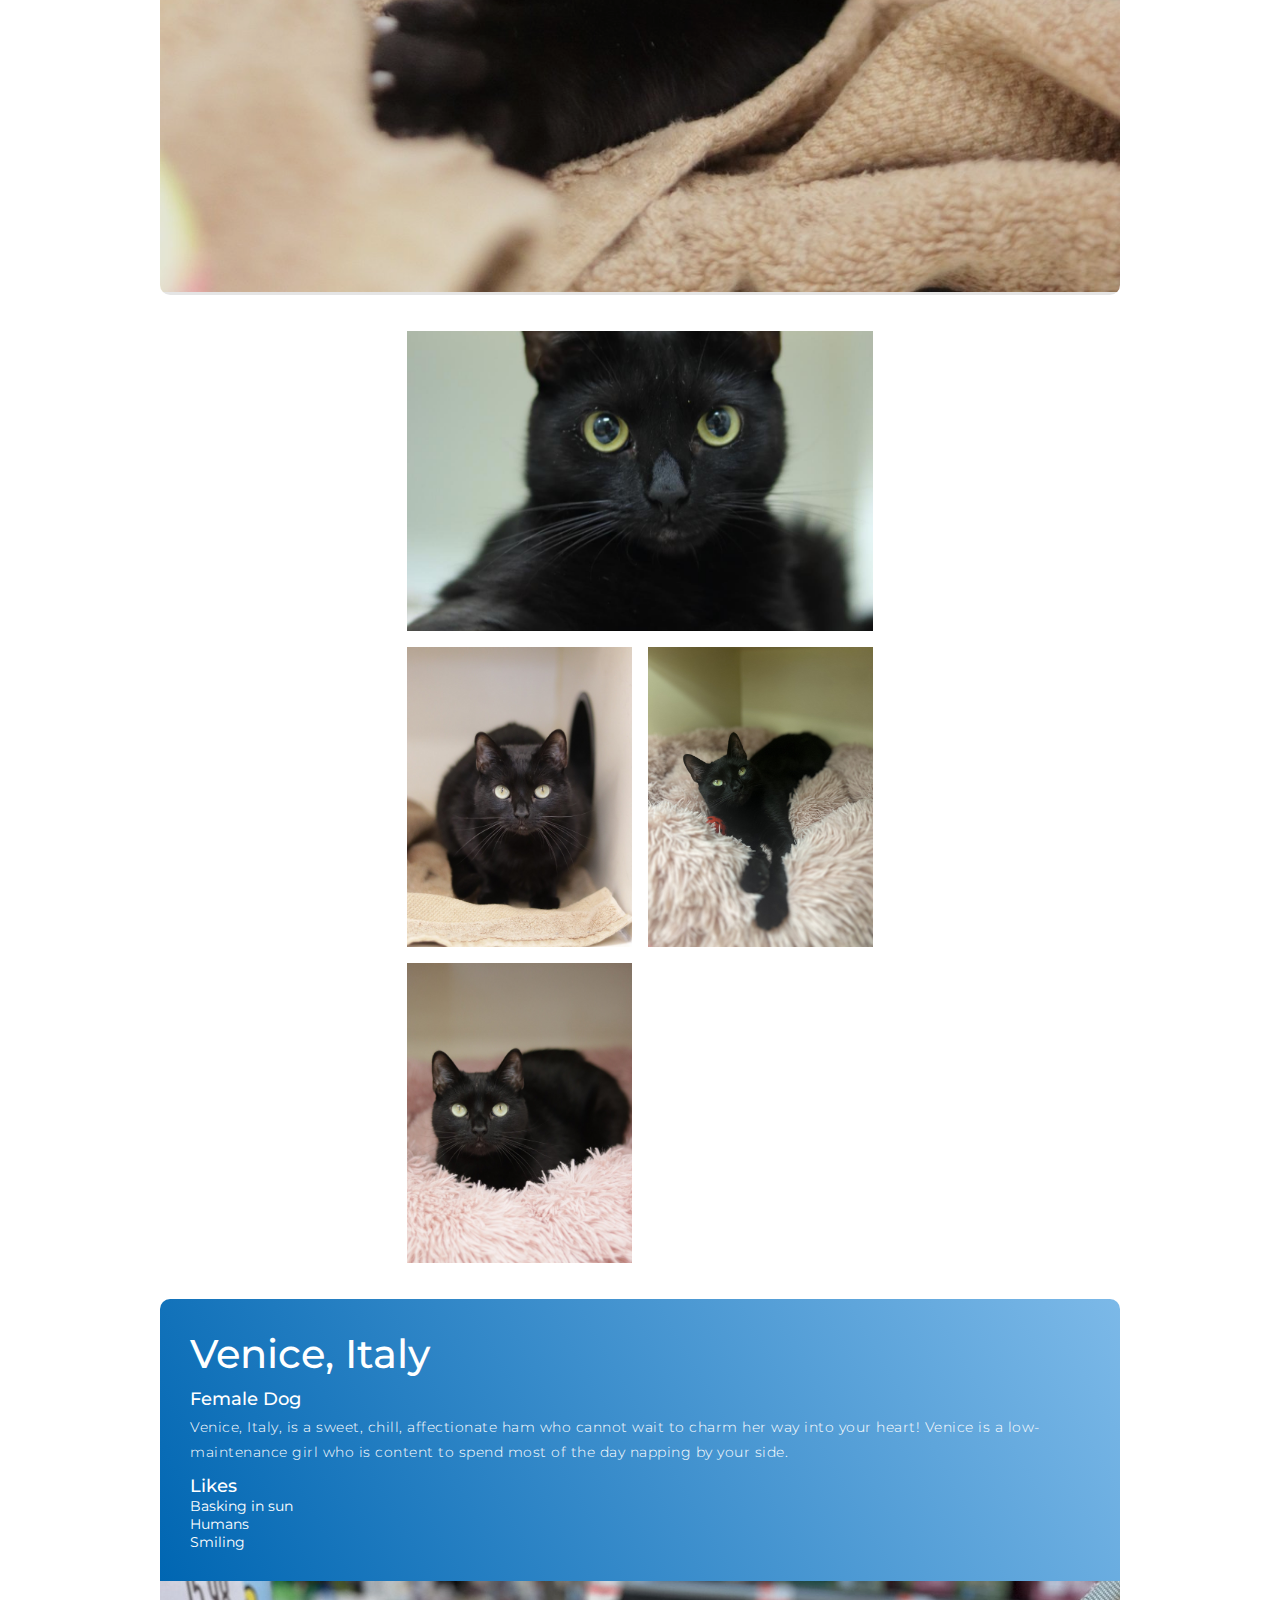
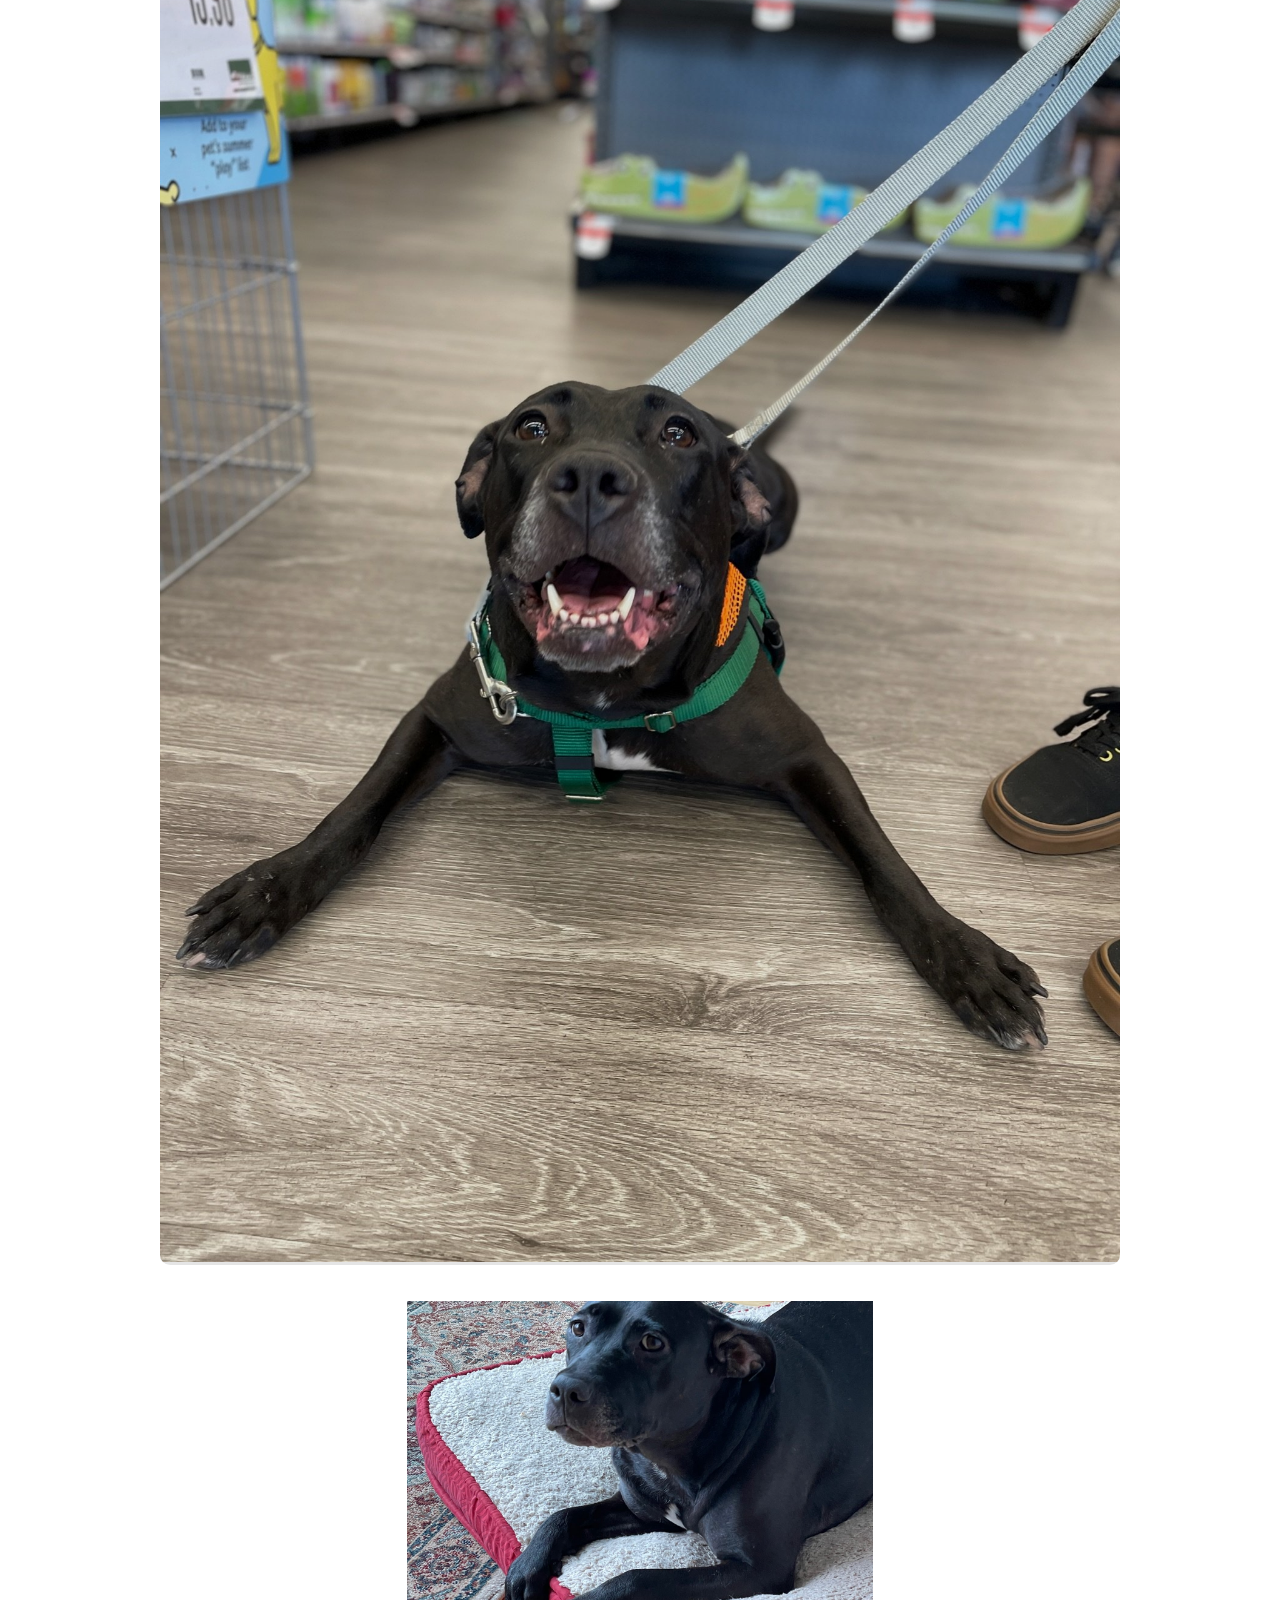
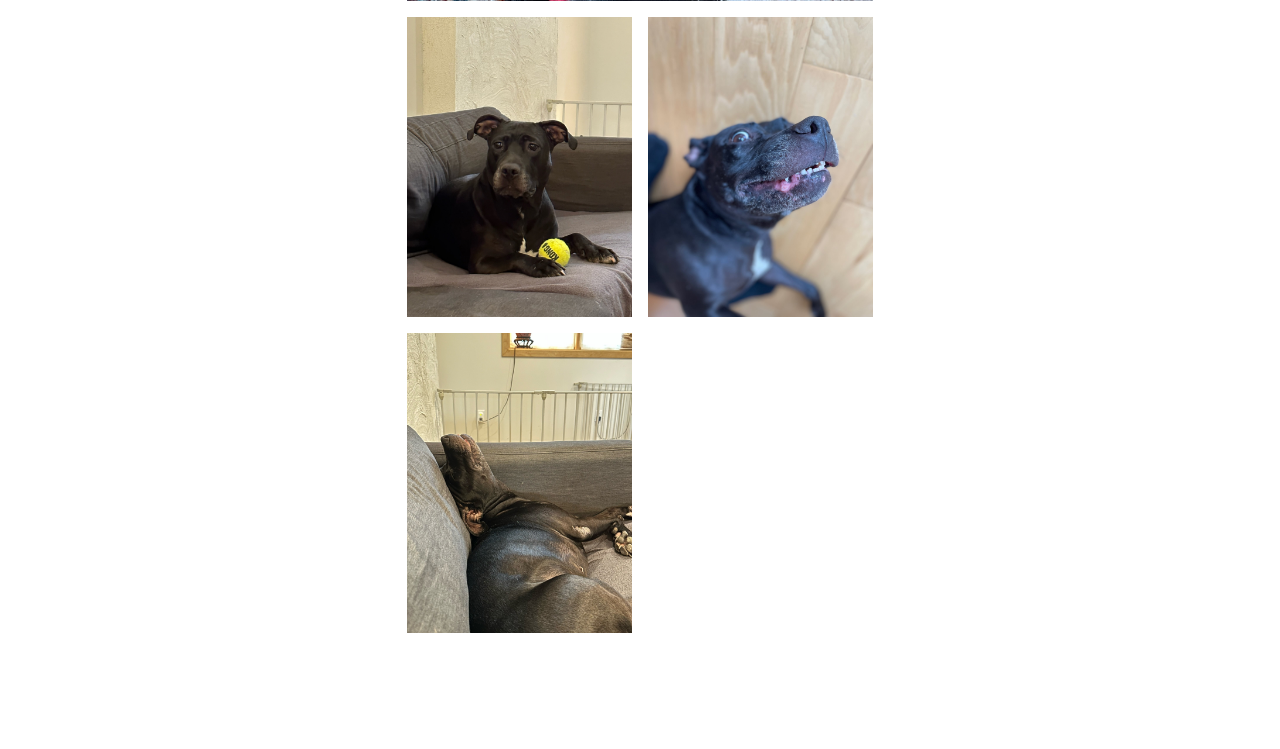
==== commit 6cb6fd39: "Add files via upload" ====
--- a/pets.html
+++ b/pets.html
@@ -5,7 +5,7 @@
     <meta name="viewport" content="width=device-width, initial-scale=1.0">
     <link rel="stylesheet" href="css/html5reset.css">
     <link rel="stylesheet" href="css/style.css">
-    <title>Pets</title>
+    <title>Home Page</title>
 </head>
 <body>
     <a href="#main" class="skip-to-content" tabindex="1">Skip to content</a>
@@ -52,215 +52,139 @@
         <div id="projects">
             <div class="projects container">
                 <div class="projects-header">
-                    <h1 class="section-title">Furry<span>Friends</span></h1>
+                    <h1 class="section-title">Our <span>Paws</span></h1>
                 </div>
                 <div class="all-projects">
                     <div class="project-item">
                         <div class="project-info">
-                            <h1>Bacon Wrapped Dates Stuffed with Chorizo</h1>
-                            <h2>Origin: American</h2>
-                            <h2>Source: Food Network</h2>
-                            <h2>Category: Appitizer</h2>
-                            <p>This classic, sweet-and-savory appetizer is a cinch to pull off.</p>
-                            <br>
-                            <h2>Ingredients</h2>
+                            <h1>Ginger</h1>
+                            <h2>Female Dog</h2>
+                            <p>Ginger is a 6-year-old Chesapeake Bay Retriever. 
+                                Her favorite activities are swimming in our pool and running around our yard. 
+                                Occasionally she likes to chase after squirrels and groundhogs that pop up around our yard. 
+                                She also likes to hog all the dog toys in the house so nobody else can have them. 
+                                She enjoys antagonizing her younger brother Hank, and you can usually see them roughhousing around the house.
+                                When Ginger is not playing she enjoys sitting in her bed unbothered. She will go onto her bed, and then will turn on her selective hearing. 
+                                That is when you know that she will side-eye you for anything you are doing.</p>
+                            <h2>Likes</h2>
                             <ul>
-                                <li>Dates</li>
-                                <li>Chorizo</li>
-                                <li>Bacon</li>
-                                <li>Maple Syrup</li>
-                            </ul>
-                            <br>
-                            <h2>Recipe Steps</h2>
-                            <ul>
-                                <li>Preheat the oven to 400 degrees F. Line a sheet tray with silicone baking mat or parchment.</li>
-                                <li>Make an incision on one side of each date and insert a block of chorizo. Squeeze the date shut in your hand to secure. Wrap each date with a bacon strip and secure with a toothpick. Place all the dates on the prepared sheet tray. Roast the dates in the oven until the bacon on top is starting to crisp, 5 to 6 minutes. Turn the dates over and repeat the process.</li>
-                                <li>Remove the dates from the oven and brush both sides with the maple syrup. Return the dates to the oven until the dates are really crackly and sticky, 1 to 2 minutes. Serve hot.</li>
+                                <li>Pools</li>
+                                <li>Toys</li>
+                                <li>Her brother Hank</li>
                             </ul>
                         </div>
                         <div class="project-img">
-                            <img src="images/date_wood.jpg" width = "400" alt="">
+                            <img src="images/ginger.jpg" alt="Ginger" title="A1 LLC" class="thumbnail">
                         </div>
                     </div>
-                    
-                <div class="image-grid2">
-                    <img src="images/plate_dates.jpg" width = "200" alt="Finished dates on a plate">
-                    <img src="images/pile_dates.jpg" width = "200" alt="Finished pile of hot dates in bacon">
-                    <img src="images/long_dates.jpg" width = "200" alt="Long dates in bacon">
-                </div>
-
+    
+                    <div class="image-grid">
+                        <img class="image-grid-col-2 image-row-2" src="images/ginger_paw.jpg" alt="Brown Chesapeake Bay Retriever pawing owner." title="A1 LLC" class="thumbnail" width="200">
+                        <img src="images/ginger_puppy.jpg" alt="Younger version of brown Chesapeake Bay Retriever" title="A1 LLC" class="thumbnail" width="200">
+                        <img src="images/ginger_tongueout.jpg" alt="2-year-old brown Chesapeake Bay Retriever with tongue out" title="A1 LLC" class="thumbnail" width="200">
+                        <img src="images/ginger_gazing.jpg" alt="Ginger" title="A1 LLC" class="thumbnail" width="200">
+                    </div>
+    
                     <div class="project-item">
                         <div class="project-info">
-                            <h1>Sheet Pan Caprese Chicken</h1>
-                            <h2>Origin: American</h2>
-                            <h2>Source: Food Network</h2>
-                            <h2>Category: Dinner</h2>
-                            <p>Juicy roasted tomatoes and cheesy chicken breasts get a hint of brightness from fresh basil and a balsamic reduction.</p>
-                            <br>
-                            <h2>Ingredients</h2>
+                            <h1>Duchess Samantha Von Wigglebottom</h1>
+                            <h2>Female Cat</h2>
+                            <p>Duchess Samantha von Wigglebottom's social agenda includes lap snuggles while purring up a storm.
+                                Duchess von Wigglebottom is very loyal and trusting once she settles in and gets to know you. 
+                                She blossoms in a quiet, predictable, and pet-free home that is familiar with cat behavior.</p>
+                            <h2>Likes</h2>
                             <ul>
-                                <li>Olive oil</li>
-                                <li>Italian seasoning</li>
-                                <li>Kosher salt and freshly groun black pepper</li>
-                                <li>Cherry tomatoes</li>
-                                <li>Chicken breasts</li>
-                                <li>Balsamic vinegar</li>
-                                <li>Mozzarella</li>
-                                <li>Basil</li>
-                            </ul>
-                            <br>
-                            <h2>Recipe Steps</h2>
-                            <ul>
-                                <li> Preheat the oven to 400 degrees F. Drizzle 1 tablespoon of oil onto a rimmed baking sheet and use your fingers to evenly spread it out and coat the bottom of the pan. Sprinkle with the Italian seasoning, 1 tablespoon salt and a few grinds of pepper. Scatter the cherry tomatoes on the baking sheet and shake it back and forth so they become evenly coated in the oil and seasoning. Arrange the chicken in the center of the baking sheet, pushing the tomatoes out to the perimeter, and drizzle the chicken with the remaining tablespoon of oil.</li>
-                                <li> Bake until the tomatoes are soft, blistered and begin to burst, 20 to 25 minutes. </li>
-                                <li> Meanwhile, add the vinegar to a small saucepan and bring to a boil over medium-high heat. Lower the heat to medium and simmer until the vinegar has reduced by half and is thick enough to coat back of the spoon, 7 to 8 minutes. </li>
-                                <li> Remove the baking sheet from the oven and drape a slice of mozzarella over each chicken breast. Bake until the cheese melts and an instant-read thermometer inserted into the thickest part of the breast has reached 160 degrees F, 5 to 7 minutes (the chicken will carryover cook to 165 F). </li>
-                                <li> Sprinkle the chicken and tomatoes with the basil and drizzle with the balsamic reduction. Spoon the collected pan juices over the tomatoes and chicken. Serve on a bed of arugula and with crusty bread to mop up the pan juices. </li>
+                                <li>Being picked up</li>
+                                <li>Face scratches</li>
+                                <li>Wand toys</li>
                             </ul>
                         </div>
                         <div class="project-img">
-                            <img src="images/sheet_pan_chicken.jpeg" width = "400" alt="">
+                            <img src="images/duchhes_sam.jpg" alt="Duchess" title="A1 LLC" class="thumbnail">
                         </div>
                     </div>
-                    
-                <div class="image-grid2">
-                    <img src="images/close_up_chicken.jpg" width = "200" alt="Close up picture of final recipe">
-                    <img src="images/baked_chicken.jpg" width = "200" alt="Baked chicken on a plate">
-                    <img src="images/food_on_plate_chicken.jpg" width = "200" alt="Finished chicken recipe on plate">
-                </div>
-
+    
+                    <div class="image-grid">
+                        <img class="image-grid-col-2 image-row-2" src="images/eyes_sam.jpg" alt="Striped cat with beautiful yellow eyes" title="A1 LLC" class="thumbnail" width="200">
+                        <img src="images/nice_sam.jpg" alt="Purring cat" title="A1 LLC" class="thumbnail" width="200">
+                        <img src="images/judge_sam.jpg" alt="Samantha giving a judging look" title="A1 LLC" class="thumbnail" width="200">
+                        <img src="images/looking_up_sam.jpg" alt="Samantha looking up with her big eyes" title="A1 LLC" class="thumbnail" width="200">
+                    </div>
+    
                     <div class="project-item">
                         <div class="project-info">
-                            <h1>Butternut Squash-Stuffed Shells</h1>
-                            <h2>Origin: American</h2>
-                            <h2>Source: Food Network</h2>
-                            <h2>Category: Dinner</h2>
-                            <p>These stuffed shells are packed with a spicy spinach and ricotta filling and nestled in a cozy roasted butternut Alfredo sauce.</p>
-                            <br>
-                            <h2>Ingredients</h2>
+                            <h1>Banana Split</h1>
+                            <h2>Male Dog</h2>
+                            <p>Banana Split has also proven herself to be quite a player and a huge fan of almost all toys and other forms of enrichment.
+                                Banana Split has proven to be very food and treat motivated and is an eager and fast learner who easily picks up on new things quickly.</p>
+                            <h2>Likes</h2>
                             <ul>
-                                <li>Butternut squash</li>
-                                <li>Shallot</li>
-                                <li>Garlic</li>
-                                <li>Olive oil</li>
-                                <li>Thyme</li>
-                                <li>Sage</li>
-                                <li>Salt and ground black peper</li>
-                                <li>Jumbo pasta shells</li>
-                                <li>Vegetable broth</li>
-                                <li>Spinach</li>
-                                <li>Cream cheese</li>
-                                <li>Ricotta</li>
-                                <li>Red pepper flakes</li>
-                                <li>Parmesan</li>
-                                <li>Heavy cream</li>
-                                <li>Butter</li>
-                                <li>Nutmeg></li>
-                                <li>Mozzarella</li>
-                            </ul>
-                            <br>
-                            <h2>Recipe Steps</h2>
-                            <ul>
-                                <li>Preheat the oven to 425 degrees F.</li>
-                                <li>Add the squash, shallot and garlic to a baking sheet. Drizzle with the olive oil and toss to combine. Sprinkle with the thyme, sage, 1/4 teaspoon salt and a few grinds of black pepper and toss again. Roast until the squash is tender and light golden, about 30 minutes. Let cool.  </li>
-                                <li>Meanwhile, bring a large pot of water to a boil; add salt. Add the pasta shells and cook until al dente according to the package directions. Drain and let cool.</li>
-                                <li>Squeeze the roasted garlic into a small food processor or blender, add the squash, shallot and vegetable broth and puree until smooth. </li>
-                                <li>Mix together the spinach, cream cheese, ricotta, red pepper flakes, 2/3 cup of the Parmesan and 1 tablespoon salt in a large bowl. Stuff about 2 tablespoons of the spinach mixture into each shell; set aside. </li>
-                                <li>Add the pureed squash mixture, heavy cream and butter to a large skillet over medium heat. Cook, whisking frequently, until thickened, about 5 minutes. Remove from the heat and whisk in the nutmeg, 1 1/2 teaspoons salt and the remaining 1 1/3 cups Parmesan. </li>
-                                <li>Spread the cheese sauce into the bottom of a 9-by-13-inch baking dish. Arrange the stuffed shells in the baking dish seam-side up, shingling them so they all fit (you should have 5 shells along the short side and 6 shells along the long side). Top with the mozzarella. Bake until the cheese is melted and bubbling, 15 to 20 minutes. Top with more Parmesan and sage before serving.</li>
+                                <li>Zoomies</li>
+                                <li>Naps</li>
+                                <li>Toys</li>
                             </ul>
                         </div>
                         <div class="project-img">
-                            <img src="images/soft_shells.jpeg" width = "400" alt="">
+                            <img src="images/banana_split.jpg" alt="Banana" title="A1 LLC" class="thumbnail">
                         </div>
                     </div>
-                    
-                <div class="image-grid2">
-                    <img src="images/shell_plate.jpg" width = "200" alt="Finished shell on plate">
-                    <img src="images/close_up_shells.jpg" width = "200" alt="Shell in pan">
-                    <img src="images/inside_shell.jpg" width = "200" alt="Close up of finished shell">
-                </div>
-
+    
+                    <div class="image-grid">
+                        <img class="image-grid-col-2 image-row-2" src="images/toy_banana.jpg" alt="Banana split with his toy" title="A1 LLC" class="thumbnail" width="200">
+                        <img src="images/happy_banana.jpg" alt="Black dog with a big grin on his face" title="A1 LLC" class="thumbnail" width="200">
+                        <img src="images/layout_banana.jpg" alt="Dog just laying out" title="A1 LLC" class="thumbnail" width="200">
+                        <img src="images/belly_rub_banana.jpg" alt="Dog prepared for belly rubs" title="A1 LLC" class="thumbnail" width="200">
+                    </div>
+    
                     <div class="project-item">
                         <div class="project-info">
-                            <h1>Sheet Pan Shrimp Scampi</h1>
-                            <h2>Origin: Italian</h2>
-                            <h2>Source: Food Network</h2>
-                            <h2>Category: Dinner</h2>
-                            <p>The whole meal--veggies, garlicky shrimp and crusty French bread--comes together on a single sheet pan.</p>
-                            <br>
-                            <h2>Ingredients</h2>
+                            <h1>Dickinson</h1>
+                            <h2>Male Cat</h2>
+                            <p>His high-pitched and tiny meow just adds to the handsome exterior.
+                                His desire for pets and playtime make him an ideal match for anyone.</p>
+                            <h2>Likes</h2>
                             <ul>
-                                <li>Summer squash</li>
-                                <li>Zucchini</li>
-                                <li>Olive oil</li>
-                                <li>Salt and ground black peper</li>
-                                <li>Butter</li>
-                                <li>Red pepper flakes</li>
-                                <li>Garlic</li>
-                                <li>Lemon zest and wedges</li>
-                                <li>Loaf of french bread</li>
-                                <li>Parmesan</li>
-                                <li>Shrimp</li>
-                                <li>Parsley</li>
-                            </ul>
-                            <br>
-                            <h2>Recipe Steps</h2>
-                            <ul>
-                                <li>Preheat the oven to 450 degrees F. Put the squash and zucchini on a baking sheet, drizzle with some olive oil and sprinkle with salt and pepper. Roast until golden, about 15 minutes.</li>
-                                <li>Meanwhile, combine the butter, red pepper flakes, garlic, lemon zest, 2 tablespoons olive oil, 1/2 teaspoon salt and a couple of grinds of pepper in a large microwave-safe bowl and microwave until the butter is melted, about 1 minute. Drizzle the bread evenly with 2 tablespoons of the butter mixture and sprinkle with the cheese; set aside. Toss the shrimp with the remaining butter mixture.</li>
-                                <li>After the squash and zucchini have roasted for 15 minutes, remove the baking sheet and flip the vegetables, moving them to the center third of the baking sheet. Put the bread on one outer third of the baking sheet and the shrimp on the other. Slide the vegetables closer to the bread so that the shrimp is in a single, even layer. (This is to ensure even cooking.) Return to the oven and cook until the shrimp are cooked through and the bread is golden, 10 to 12 minutes.</li>
-                                <li>Sprinkle with parsley and serve with lemon wedges.</li>
+                                <li>Friends</li>
+                                <li>Playing</li>
+                                <li>Sleeping</li>
                             </ul>
                         </div>
                         <div class="project-img">
-                            <img src="images/pan_view_scampi.jpeg" width = "400" alt="">
+                            <img src="images/dickinson.jpg" alt="Dickinson" title="A1 LLC" class="thumbnail">
                         </div>
                     </div>
-                    
-                <div class="image-grid2">
-                    <img src="images/oven_scampi.jpg" width = "200" alt="Raw scampi going in oven">
-                    <img src="images/cooked_scampi.jpg" width = "200" alt="Cooked scampi coming out of oven">
-                    <img src="images/plate_scampi.jpg" width = "200" alt="Scampi on plate">
-                </div>
-
+    
+                    <div class="image-grid">
+                        <img class="image-grid-col-2 image-row-2" src="images/dickinson_eyes.jpg" alt="One-year-old cat with big eyes" title="A1 LLC" class="thumbnail" width="200">
+                        <img src="images/leap_dickinson.jpg" alt="Young black cat getting ready to jump" title="A1 LLC" class="thumbnail" width="200">
+                        <img src="images/tired_dickinson.jpg" alt="A black cat stretching" title="A1 LLC" class="thumbnail" width="200">
+                        <img src="images/sitting_dickinson.jpg" alt="Sitting still black cat" title="A1 LLC" class="thumbnail" width="200">
+                    </div>
+    
                     <div class="project-item">
                         <div class="project-info">
-                            <h1>Tiramisu</h1>
-                            <h2>Origin: Italian</h2>
-                            <h2>Source: Food Network</h2>
-                            <h2>Category: Dessert</h2>
-                            <p>Tiramisu is a coffee-flavoured Italian dessert. It is made of ladyfingers dipped in coffee, layered with a whipped mixture of eggs, sugar, and mascarpone cheese, flavoured with cocoa.</p>
-                            <br>
-                            <h2>Ingredients</h2>
+                            <h1>Venice, Italy</h1>
+                            <h2>Female Dog</h2>
+                            <p>Venice, Italy, is a sweet, chill, affectionate ham who cannot wait to charm her way into your heart!
+                                Venice is a low-maintenance girl who is content to spend most of the day napping by your side.</p>
+                            <h2>Likes</h2>
                             <ul>
-                                <li>Eggs</li>
-                                <li>Mascarpone cheese</li>
-                                <li>Sweet marsala</li>
-                                <li>Sugar</li>
-                                <li>Espresso power</li>
-                                <li>Unsweetened cocoa powder</li>
-                                <li>Ladyfingers</li>
-                            </ul>
-                            <br>
-                            <h2>Recipe Steps</h2>
-                            <ul>
-                                <li>For the mascarpone custard: Add the egg yolks, sugar and Marsala to a medium heatproof bowl and whisk to combine. Set the bowl over a medium saucepan of gently simmering water (do not allow the bowl to touch the water). Whisk constantly until the mixture is pale, hot to the touch and has doubled in volume, 4 to 6 minutes, scraping down the sides of the bowl occasionally with a rubber spatula. (This can be done with an electric mixer to speed up the process.) Remove from the heat and continue whisking until slightly cooled, about 1 minute. Whisk in the mascarpone cheese until combined. Refrigerate until ready to assemble.</li>
-                                <li>To assemble: Stir together 1 1/4 cups hot water, espresso powder and 3 to 4 tablespoons Marsala in a liquid measuring cup. Evenly divide the mixture between two medium bowls. Dust the bottom of an 8-by-8-inch baking dish with 1 teaspoon cocoa powder.</li>
-                                <li>Working one at a time, dip half of the ladyfingers into one bowl of the espresso mixture for 2 seconds per side, until soaked but not soggy. Arrange them over the cocoa powder in one layer, breaking up as needed to fill in any gaps. Pour any remaining liquid from the first bowl over the layer of ladyfingers. Spread half the mascarpone custard over the ladyfingers. Repeat the process with another layer of ladyfingers and the remaining bowl of espresso mixture, then spread with the remaining mascarpone custard.</li>
-                                <li>Cover with plastic wrap and refrigerate for at least 4 hours or up to overnight. Sift the remaining 1 tablespoon cocoa powder over the top just before serving.</li>
+                                <li>Basking in sun</li>
+                                <li>Humans</li>
+                                <li>Smiling</li>
                             </ul>
                         </div>
                         <div class="project-img">
-                            <img src="images/final_tiramisu.jpg" width = "400" alt="">
+                            <img src="images/venice.jpg" alt="Venice" title="A1 LLC" class="thumbnail">
                         </div>
                     </div>
-                    
-                <div class="image-grid2">
-                    <img src="images/pan_tira.jpg" width = "200" alt="One slice cut out of baking pan">
-                    <img src="images/slice_tira.jpg" width = "200" alt="Perfect square slice of tiramisu">
-                    <img src="images/fuffly_tira.jpg" width = "200" alt="Fluffly piece of tiramisua">
-                </div>
+    
+                    <div class="image-grid">
+                        <img class="image-grid-col-2 image-row-2" src="images/bed_venice.jpg" alt="Mixed dog in a red bed" title="A1 LLC" class="thumbnail" width="200">
+                        <img src="images/ball_venice.jpg" alt="Black dog with a yellow tennis ball" title="A1 LLC" class="thumbnail" width="200">
+                        <img src="images/smile_venice.jpg" alt="Venice giving a big smile" title="A1 LLC" class="thumbnail" width="200">
+                        <img src="images/sleeping_venice.jpg" alt="Dog sleeping on sofa" title="A1 LLC" class="thumbnail" width="200">
+                    </div>
                 </div>
             </div>
         </div>
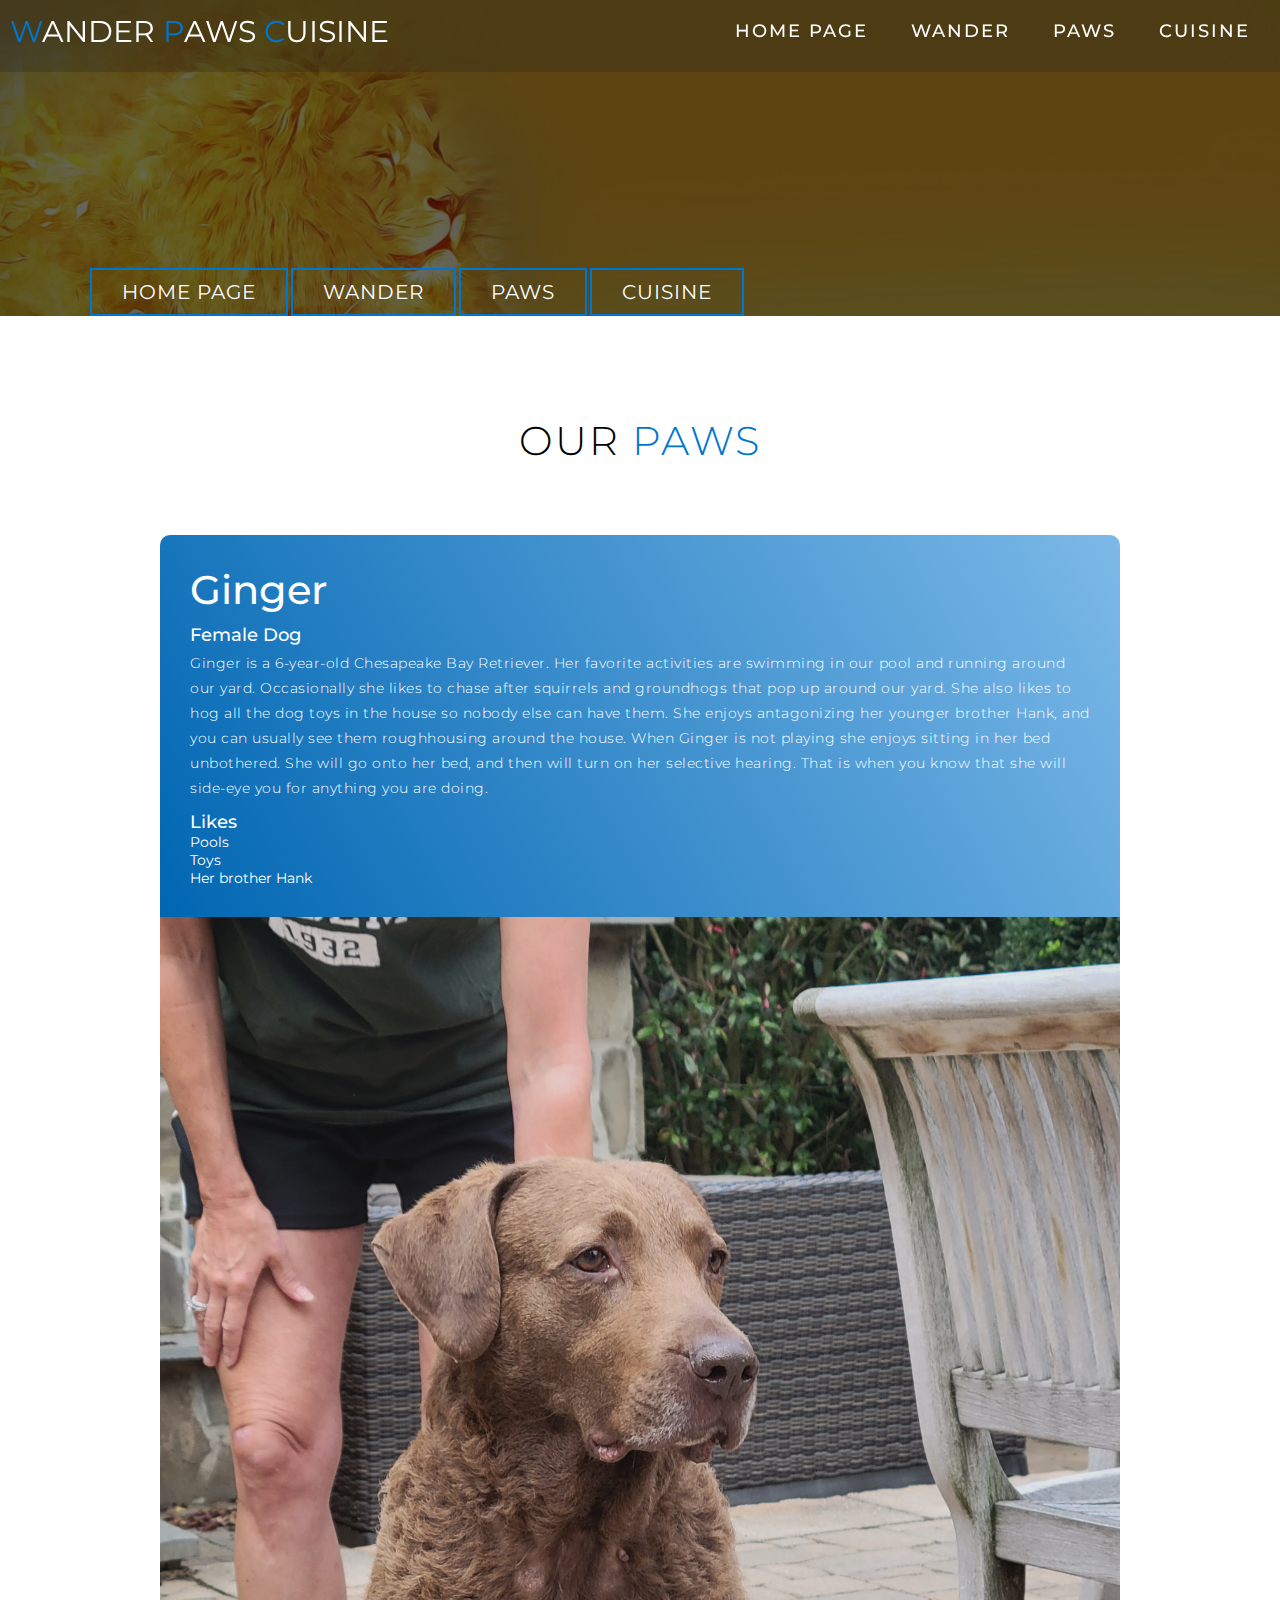
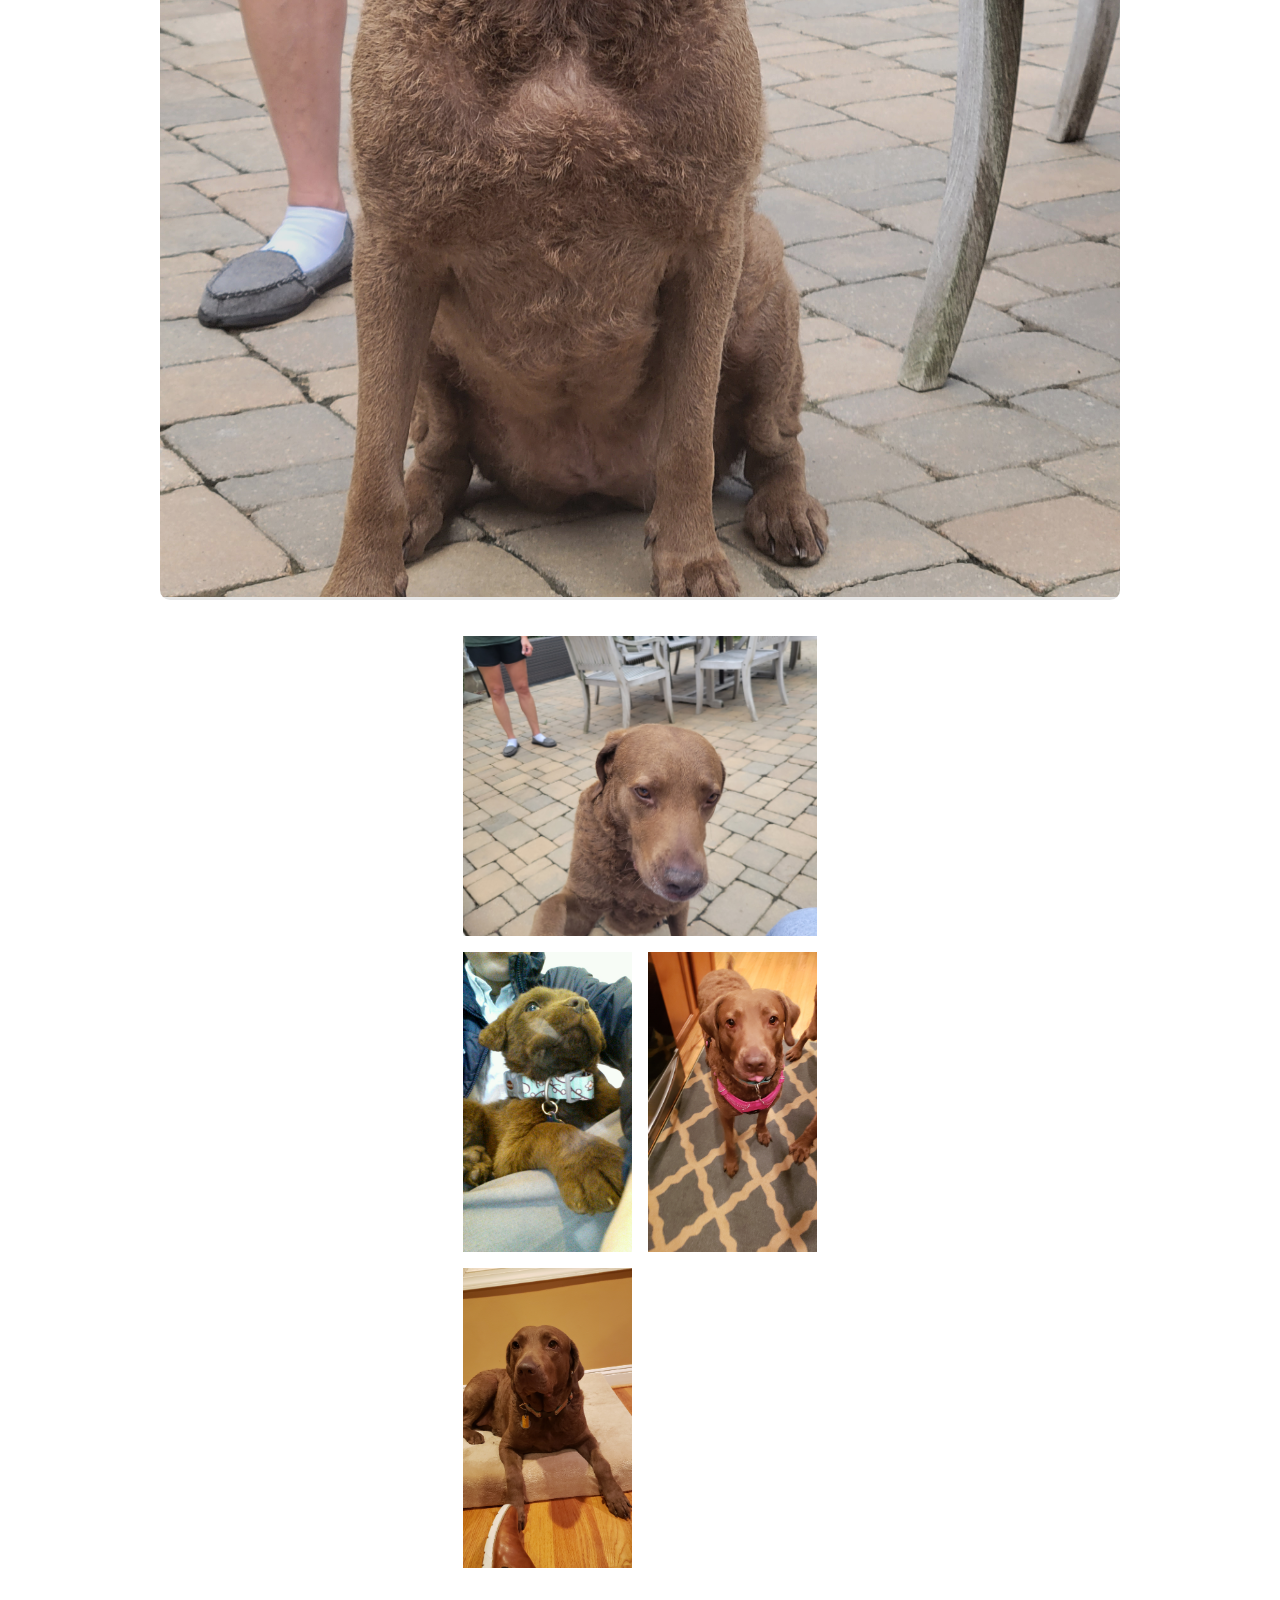
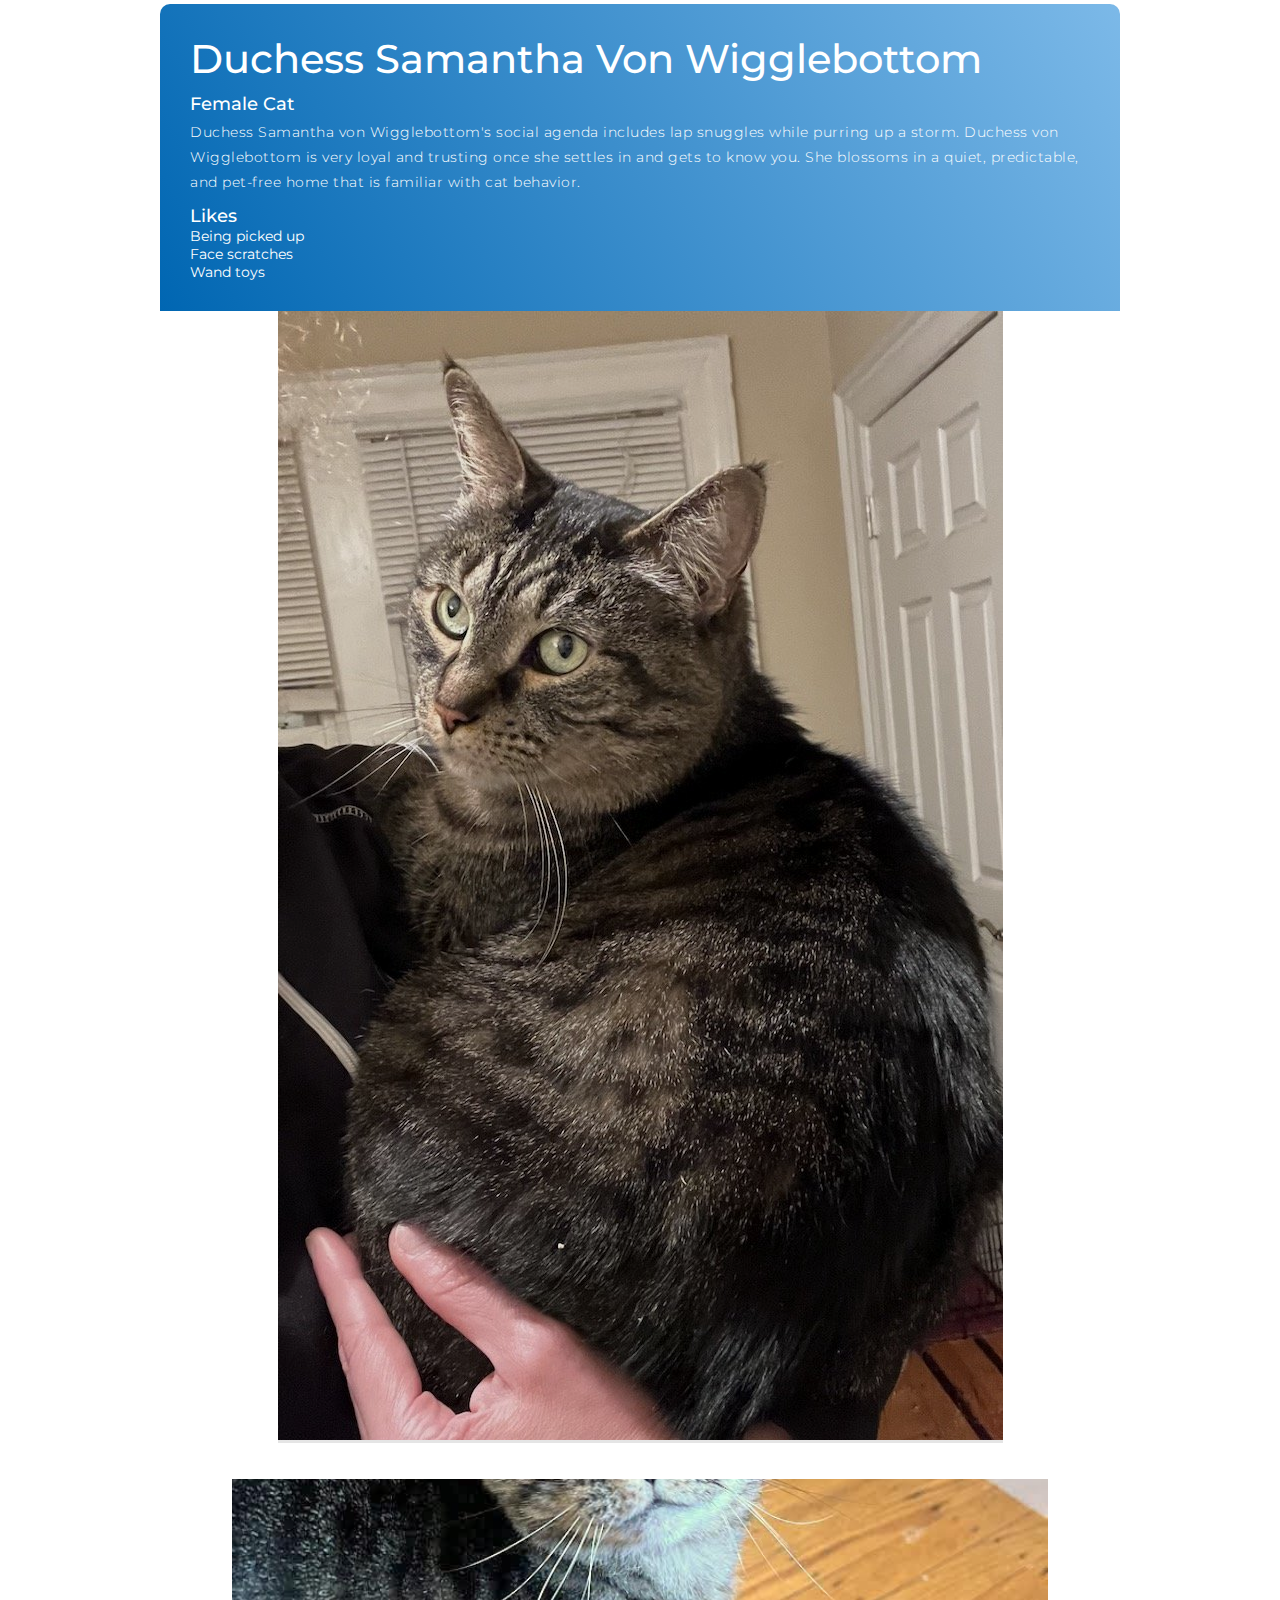
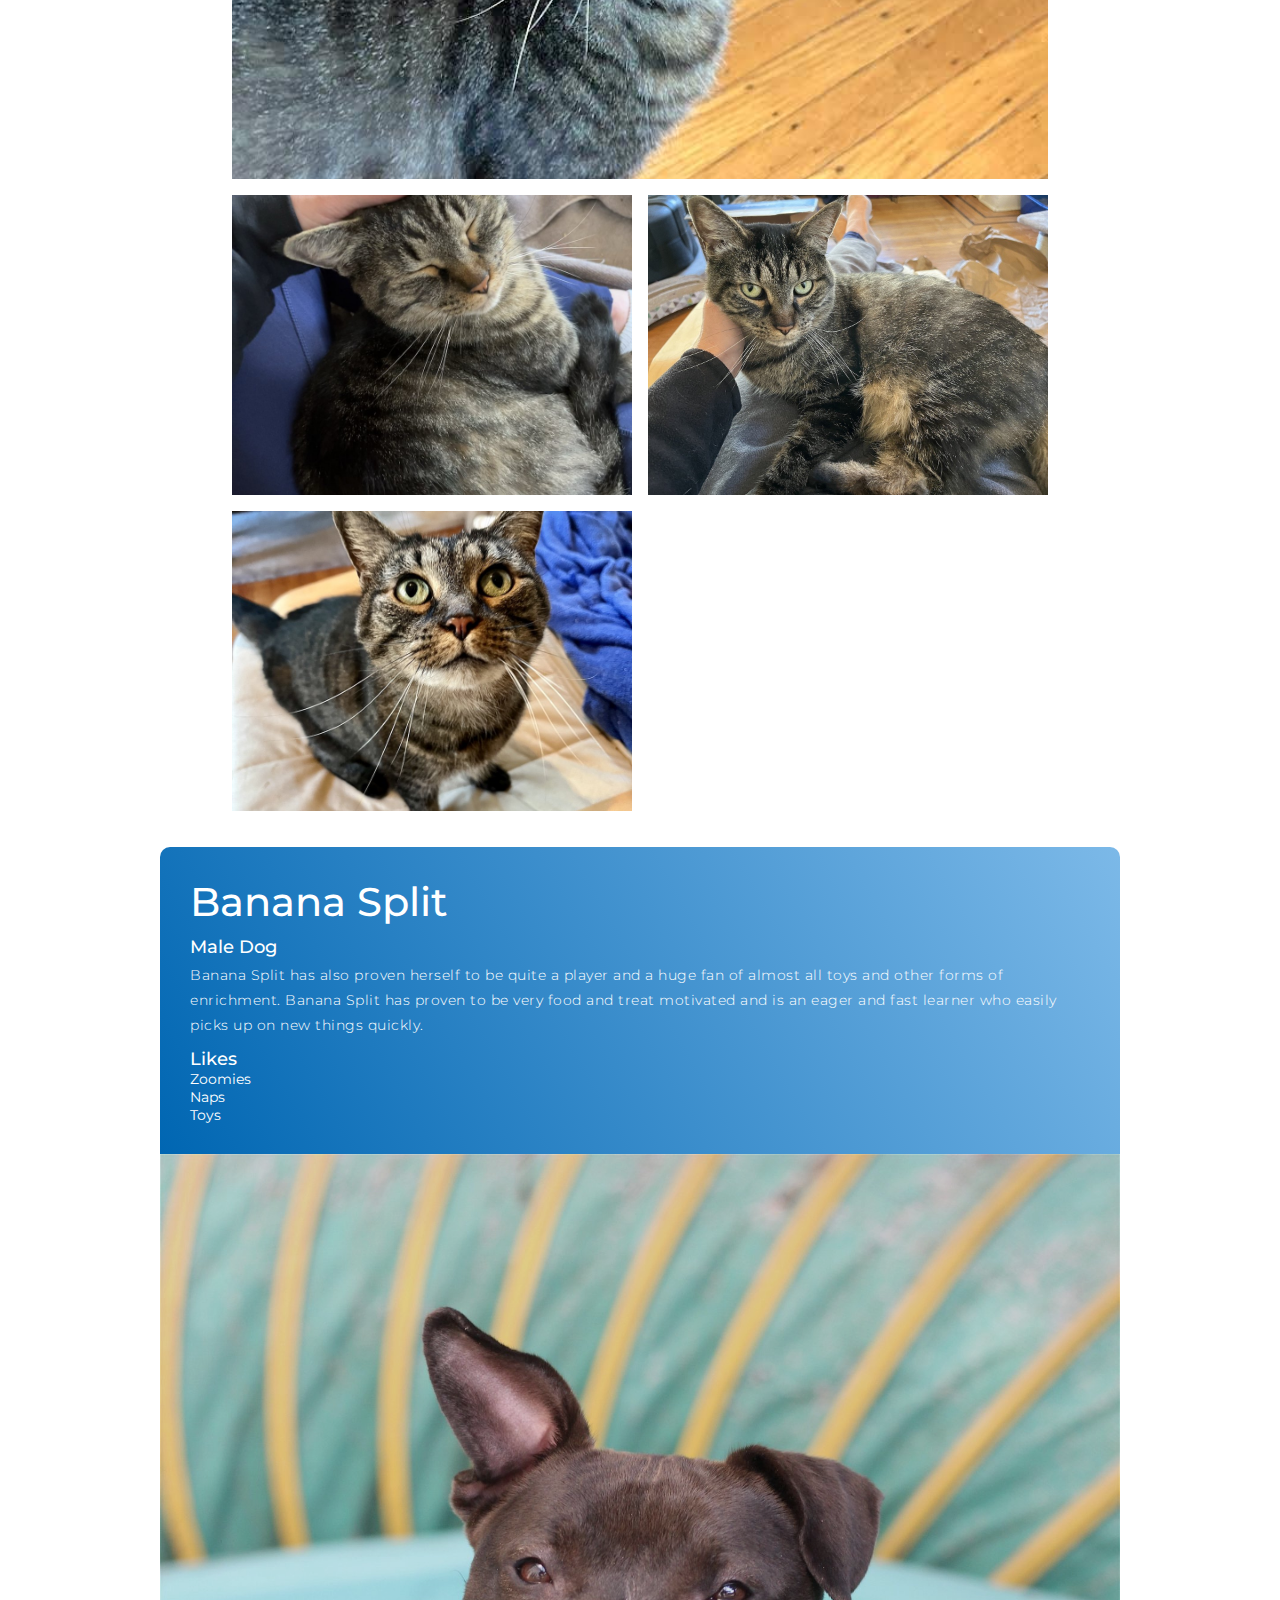
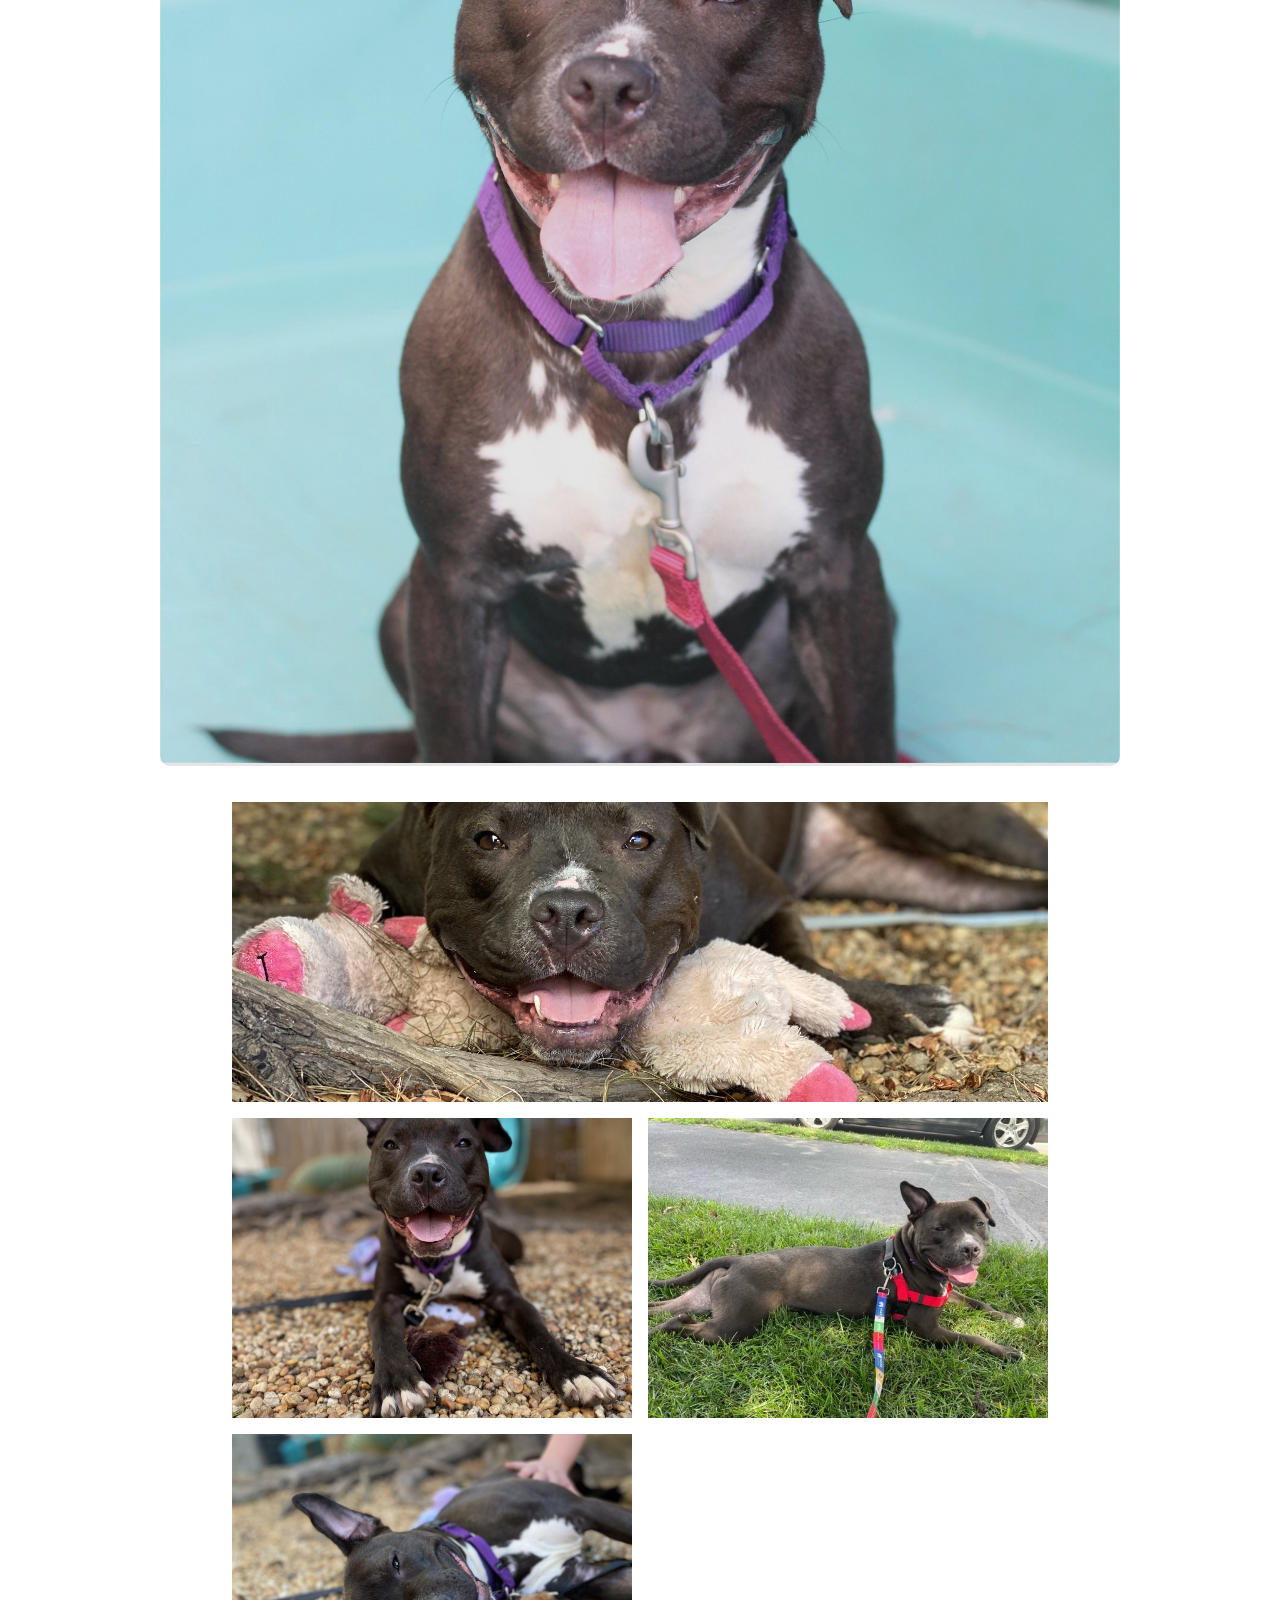
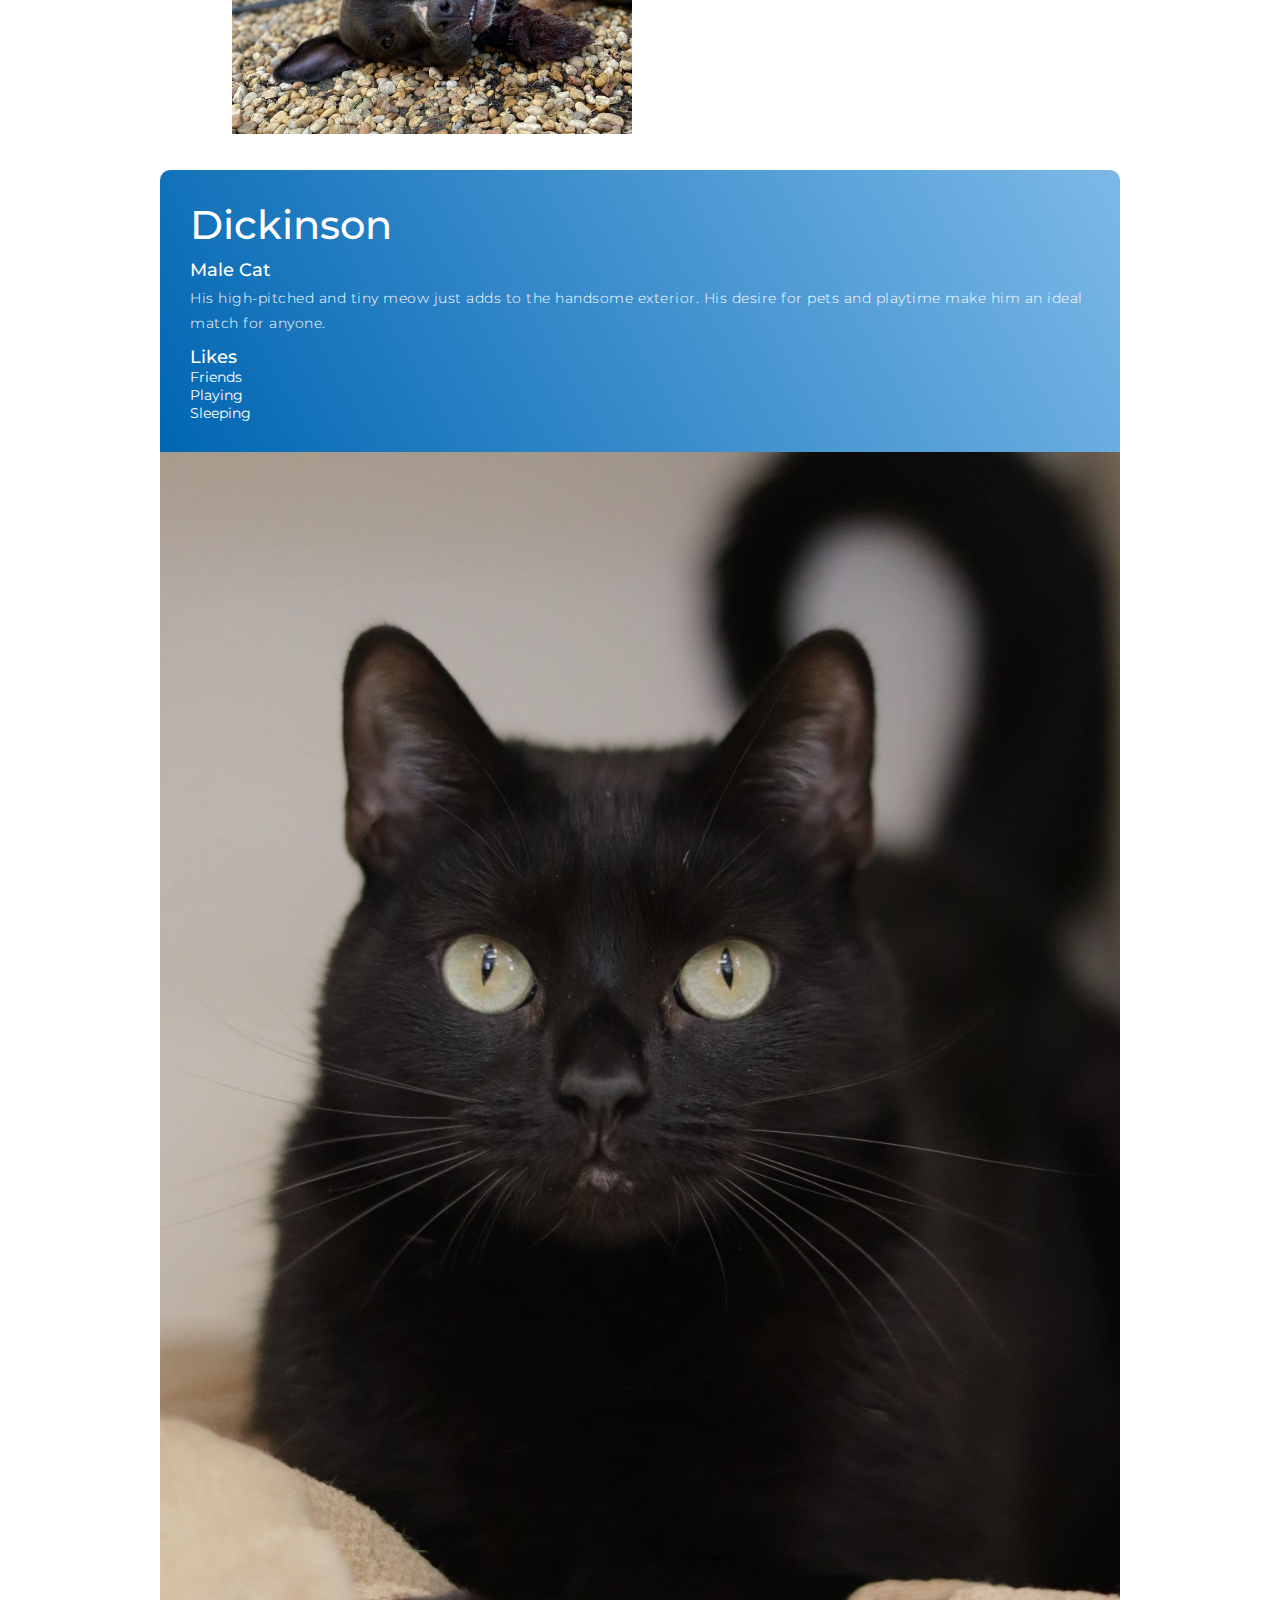
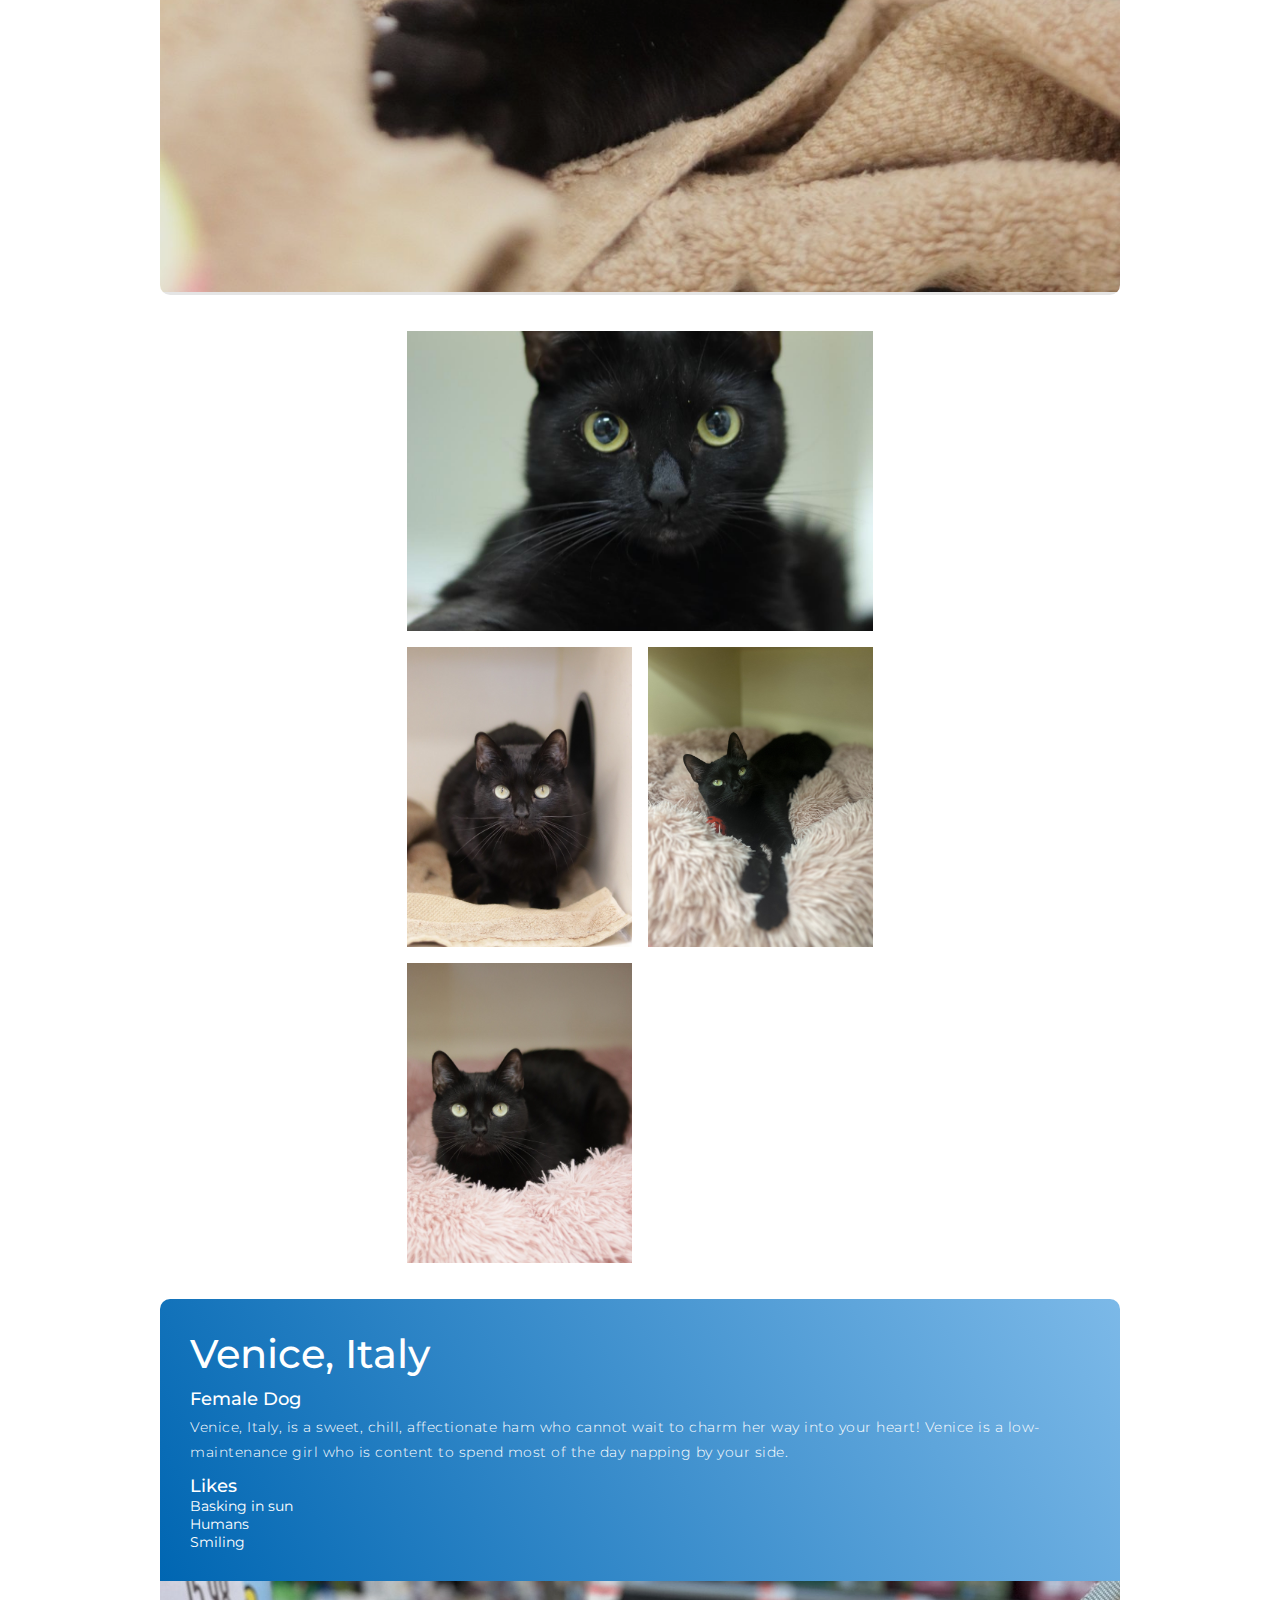
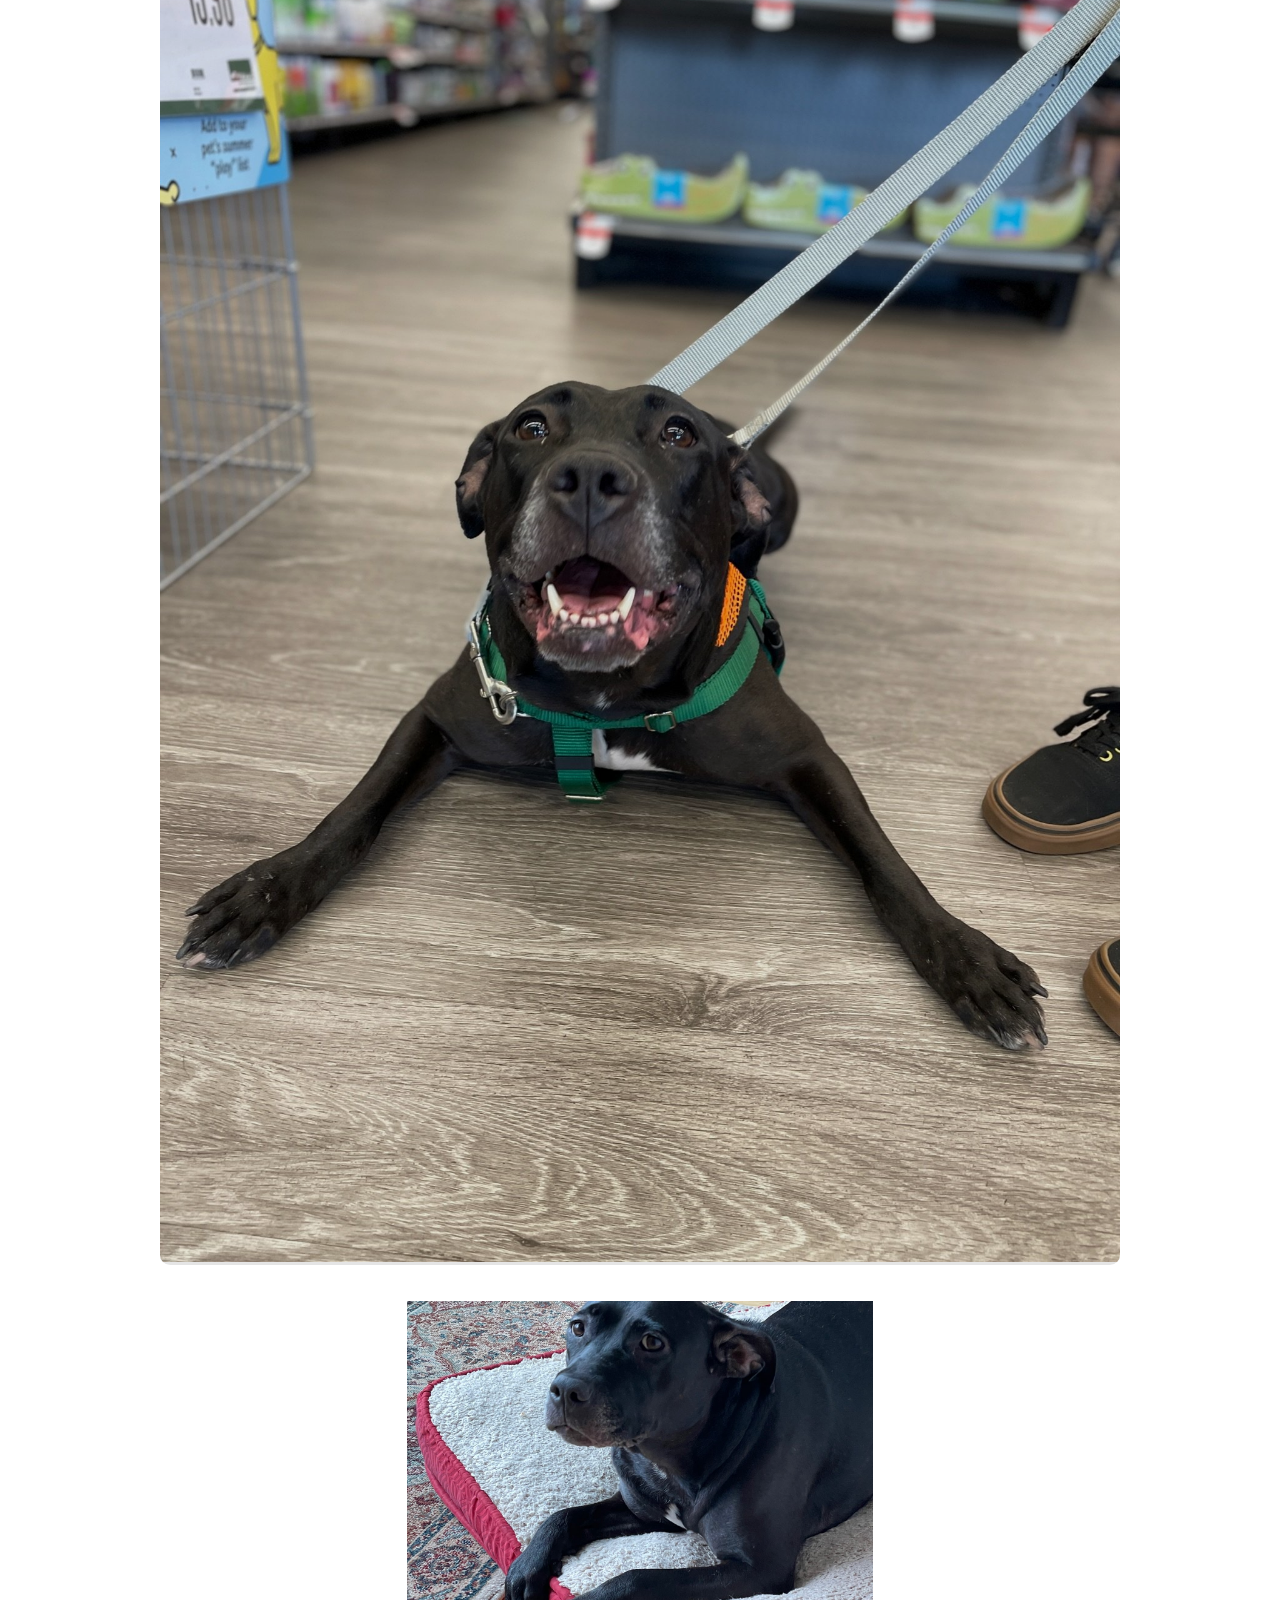
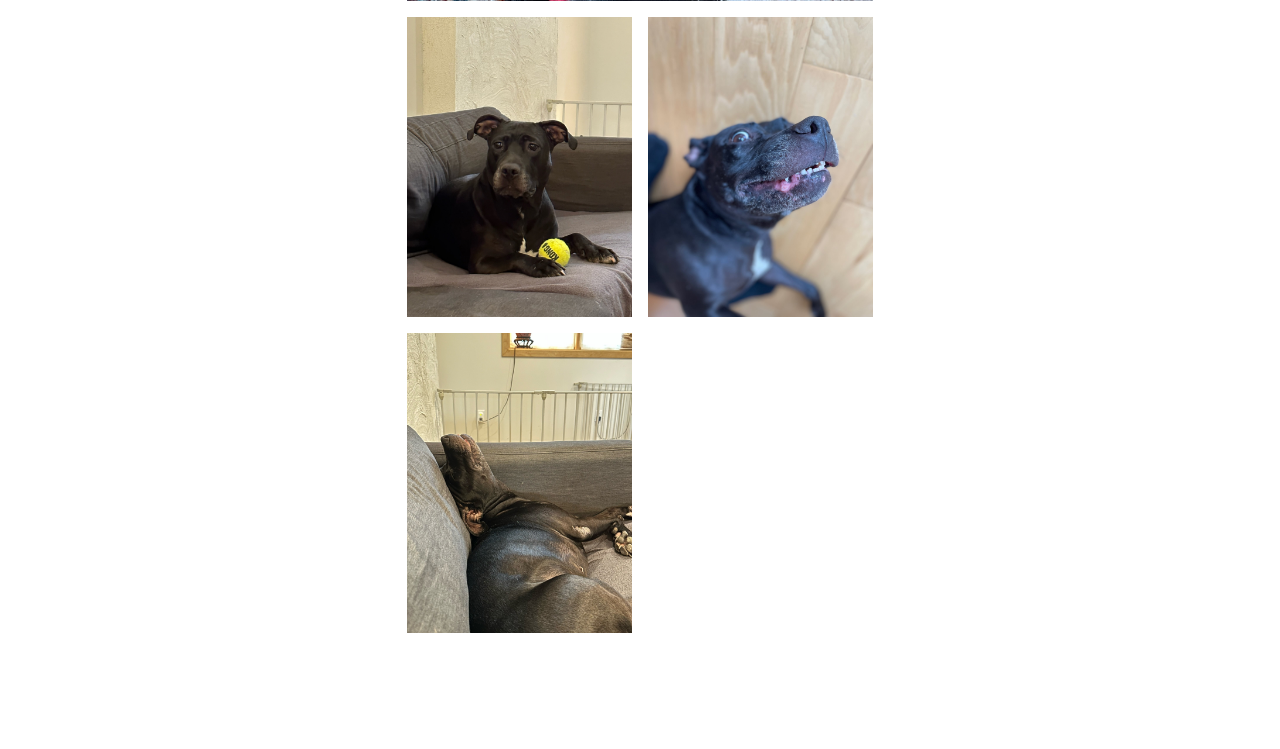
==== commit 4eb36050: "Update pets.html" ====
--- a/pets.html
+++ b/pets.html
@@ -81,7 +81,7 @@
                     <div class="image-grid">
                         <img class="image-grid-col-2 image-row-2" src="images/ginger_paw.jpg" alt="Brown Chesapeake Bay Retriever pawing owner." title="A1 LLC" class="thumbnail" width="200">
                         <img src="images/ginger_puppy.jpg" alt="Younger version of brown Chesapeake Bay Retriever" title="A1 LLC" class="thumbnail" width="200">
-                        <img src="images/ginger_tongueout.jpg" alt="2-year-old brown Chesapeake Bay Retriever with tongue out" title="A1 LLC" class="thumbnail" width="200">
+                        <img src="images/ginger_toungeout.jpg" alt="2-year-old brown Chesapeake Bay Retriever with tongue out" title="A1 LLC" class="thumbnail" width="200">
                         <img src="images/ginger_gazing.jpg" alt="Ginger" title="A1 LLC" class="thumbnail" width="200">
                     </div>
     
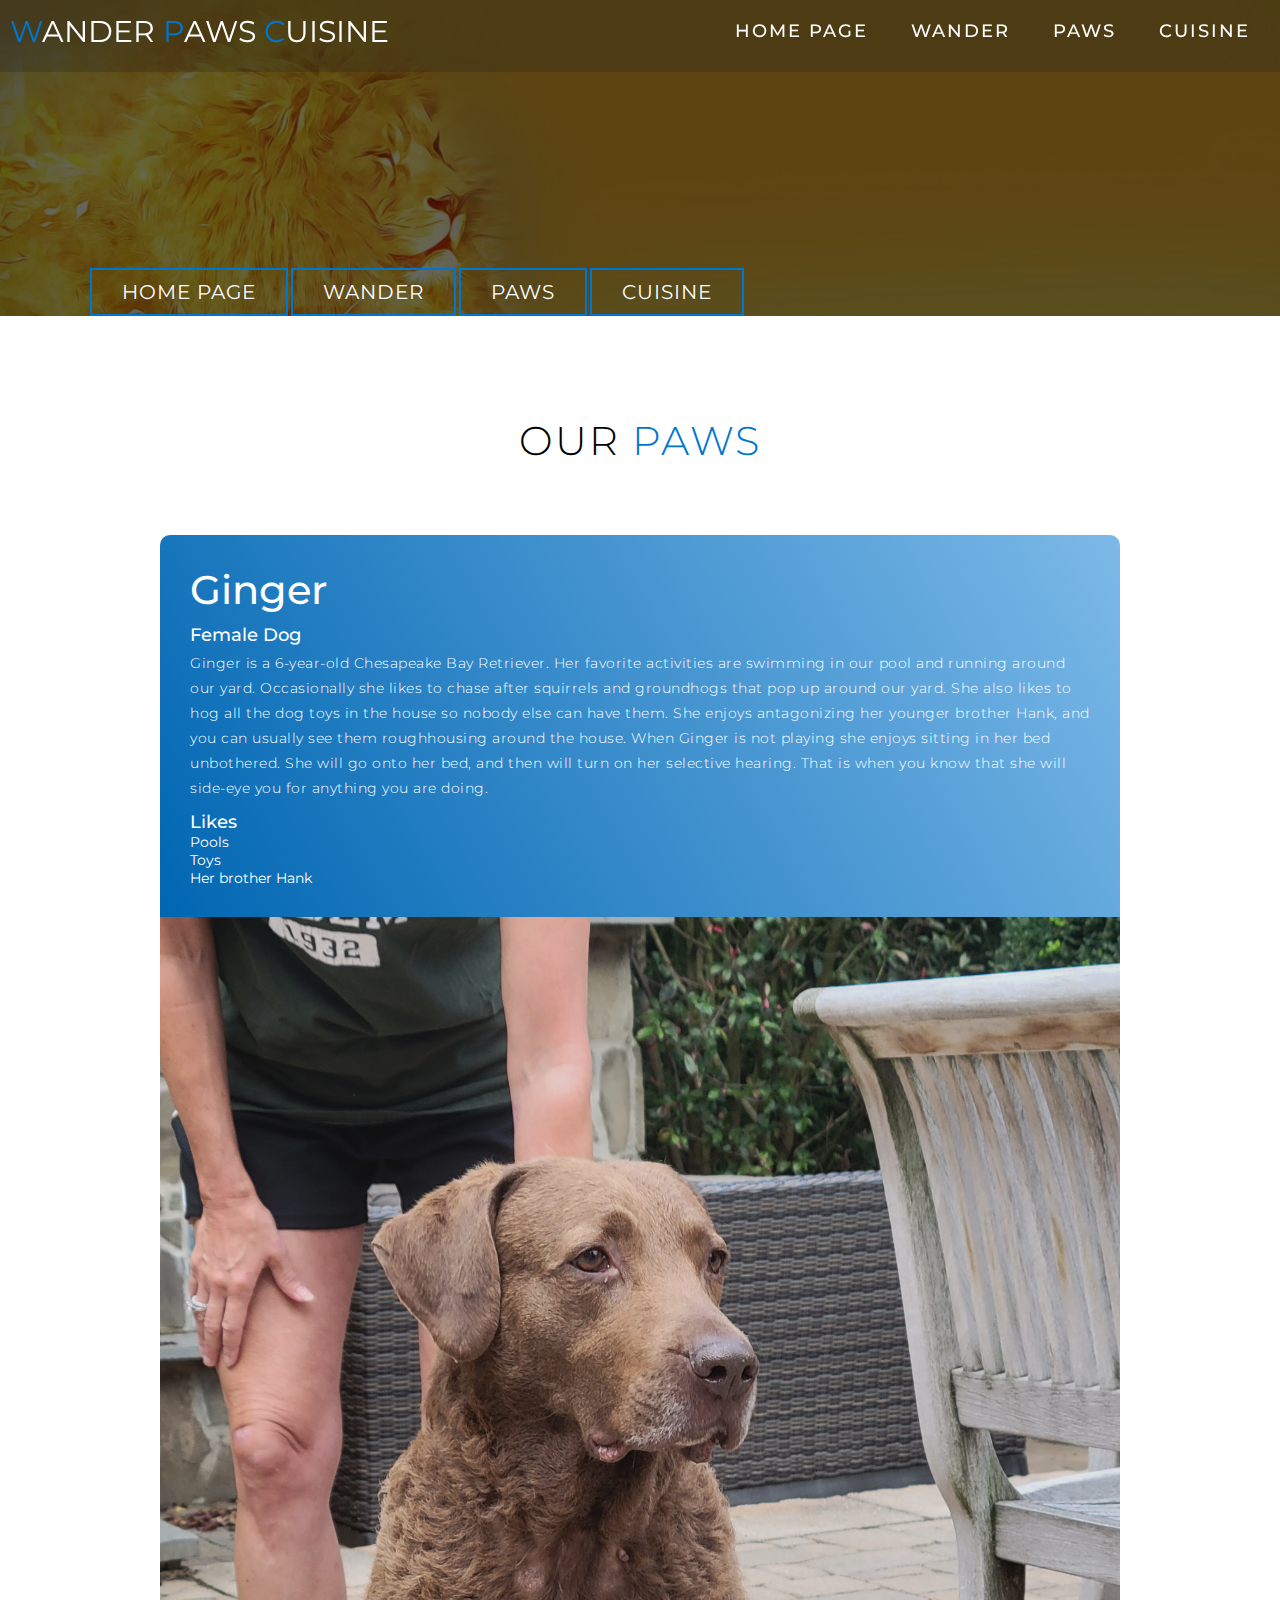
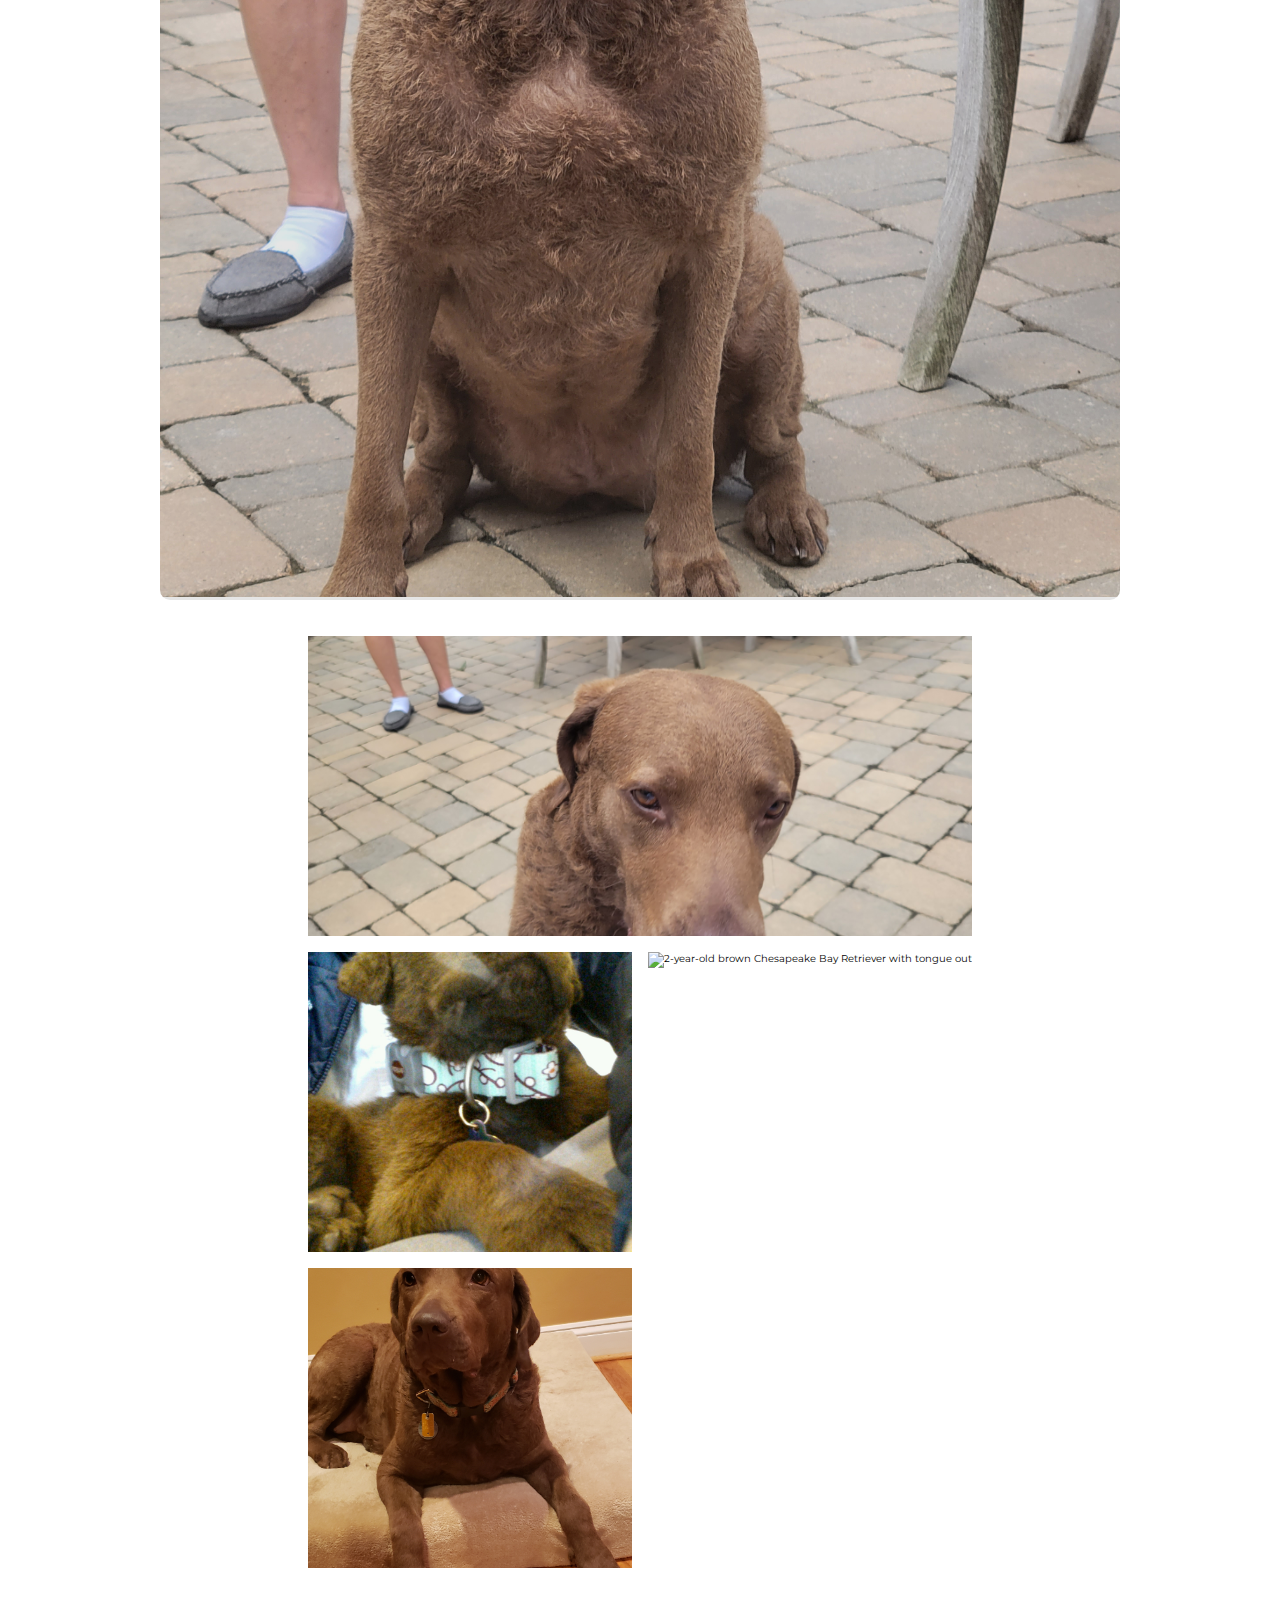
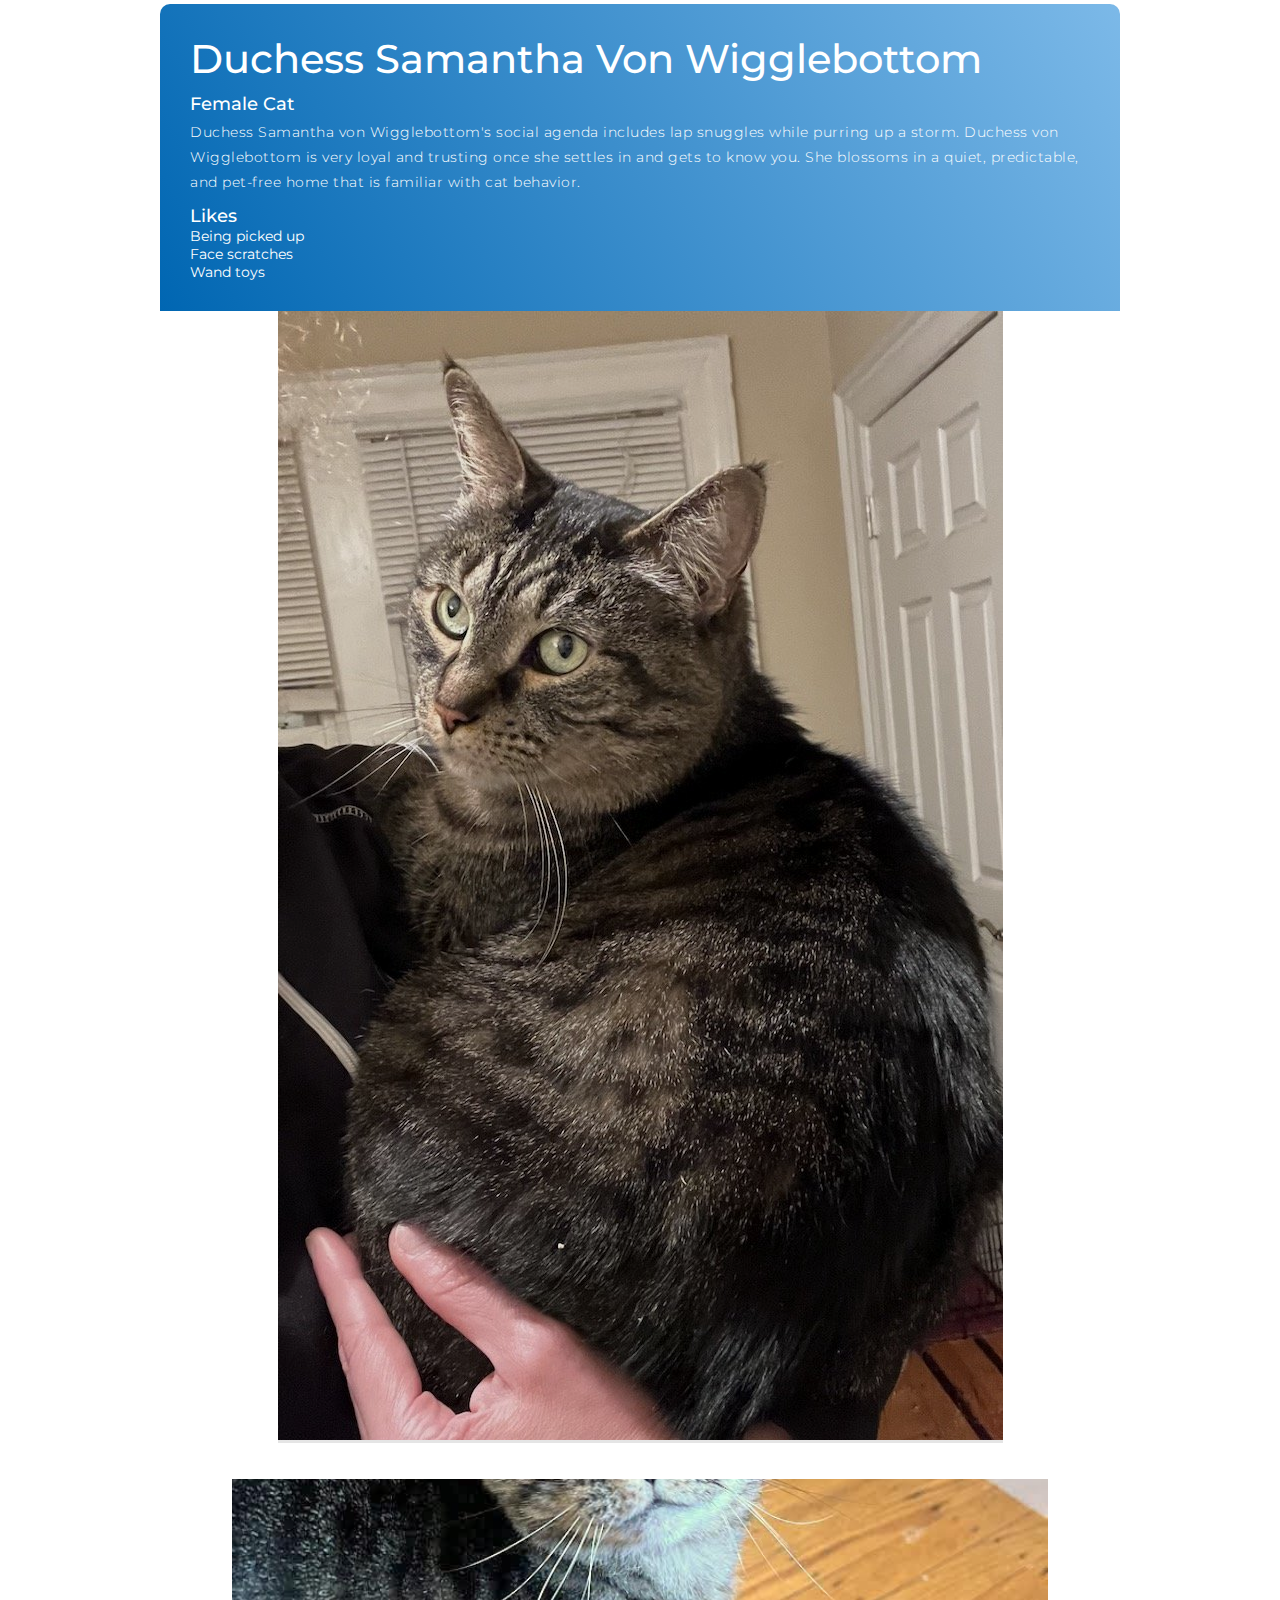
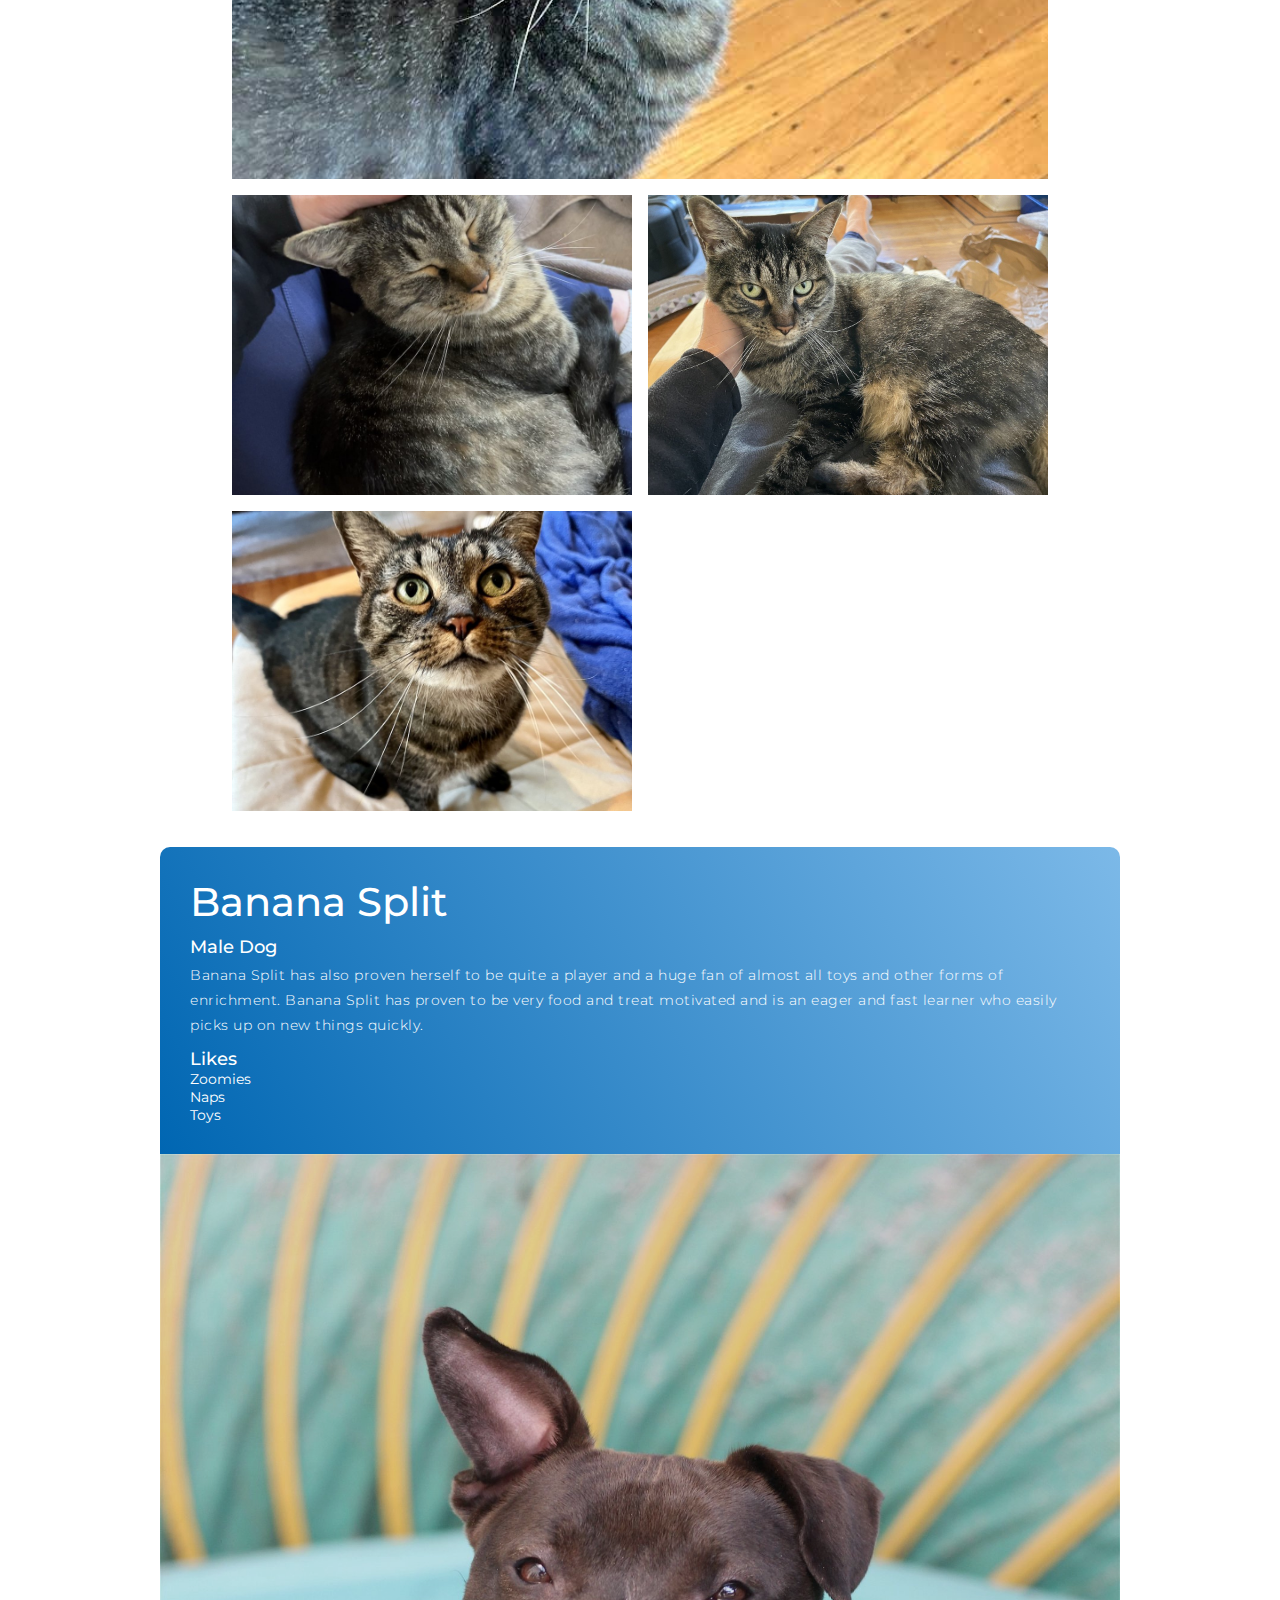
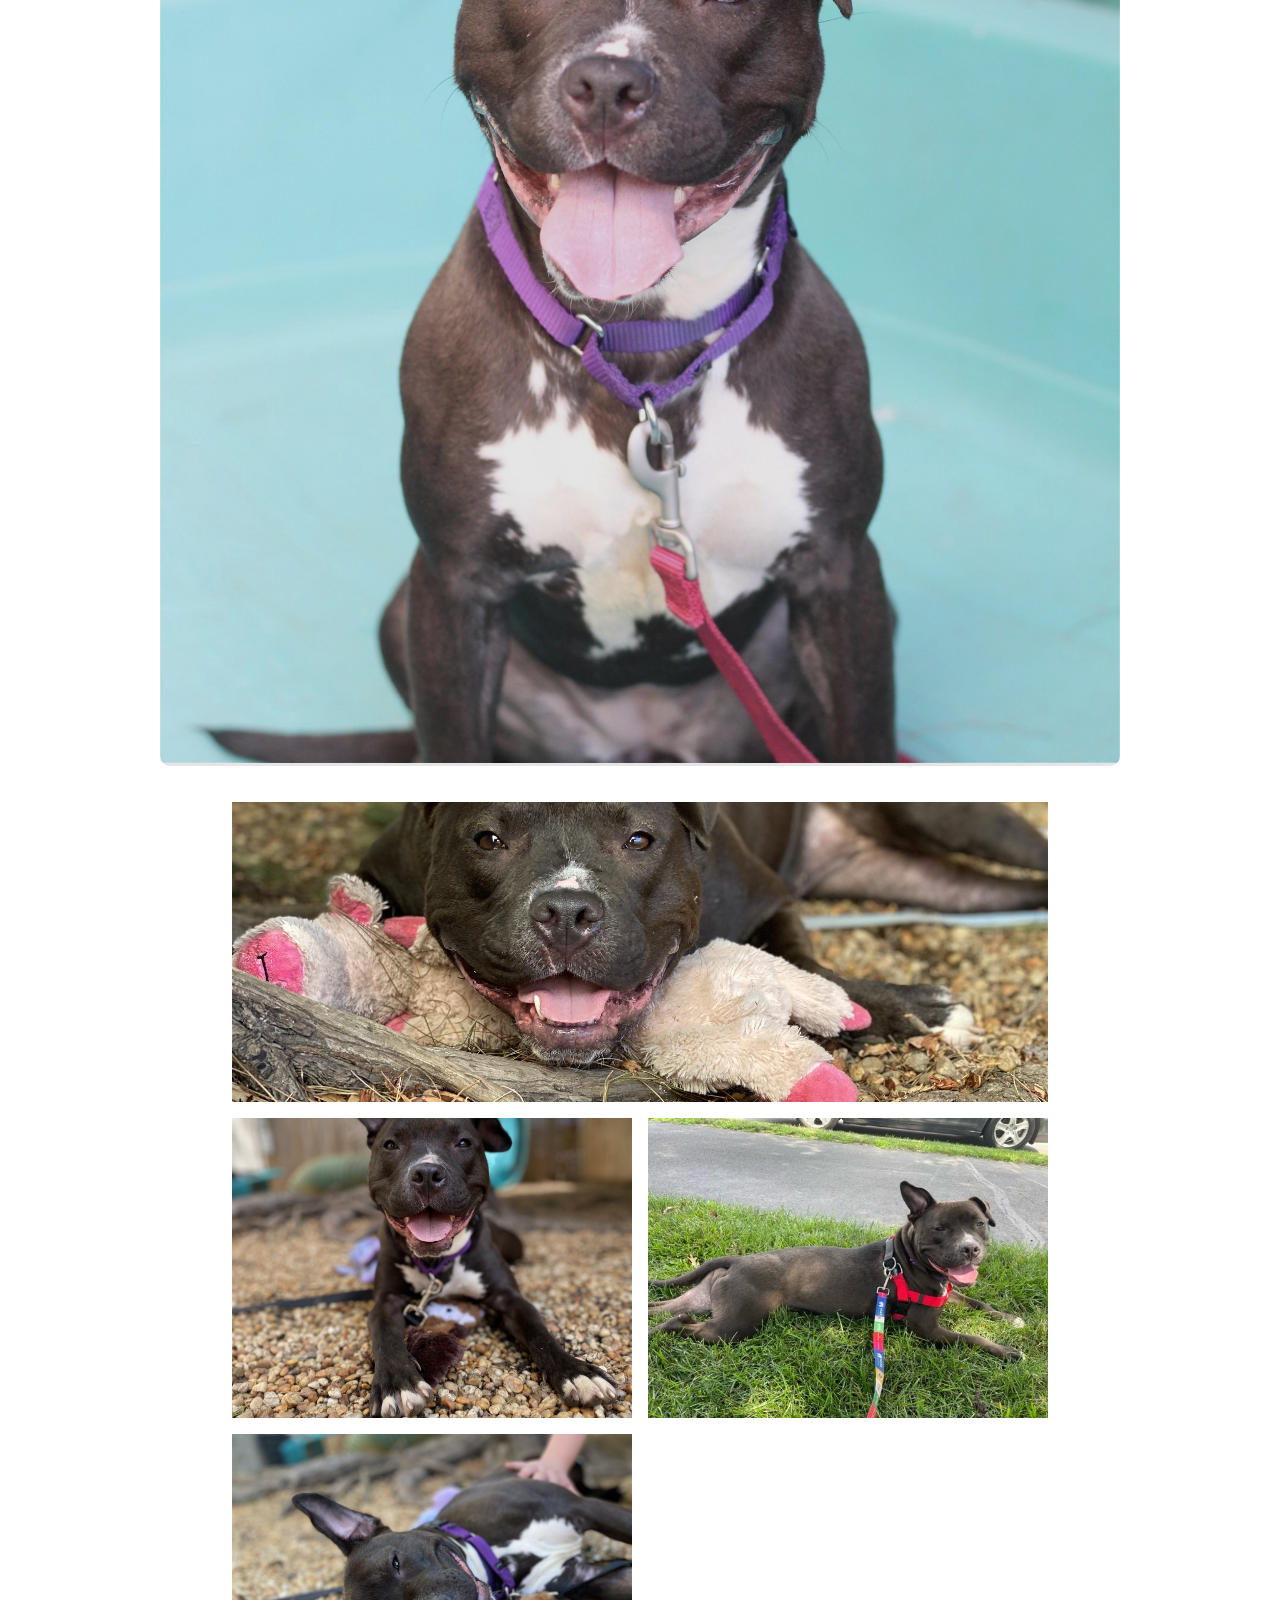
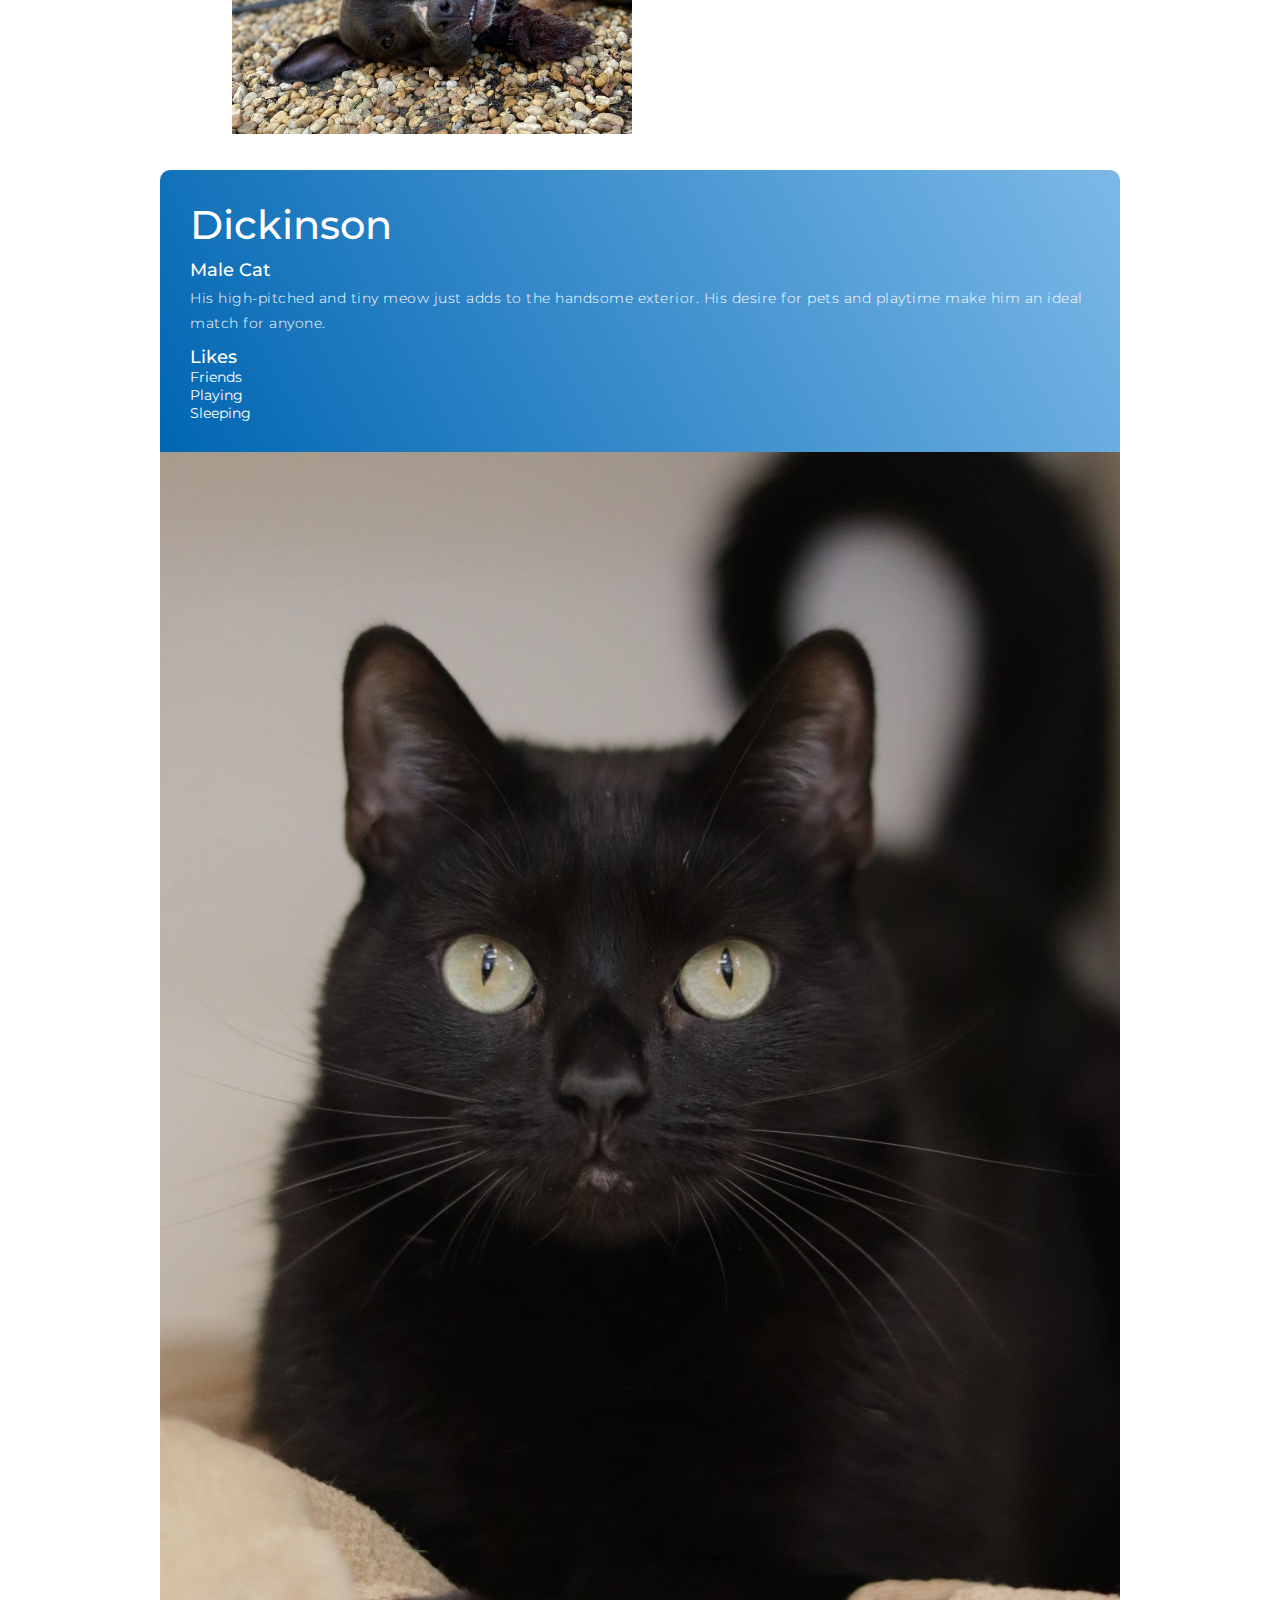
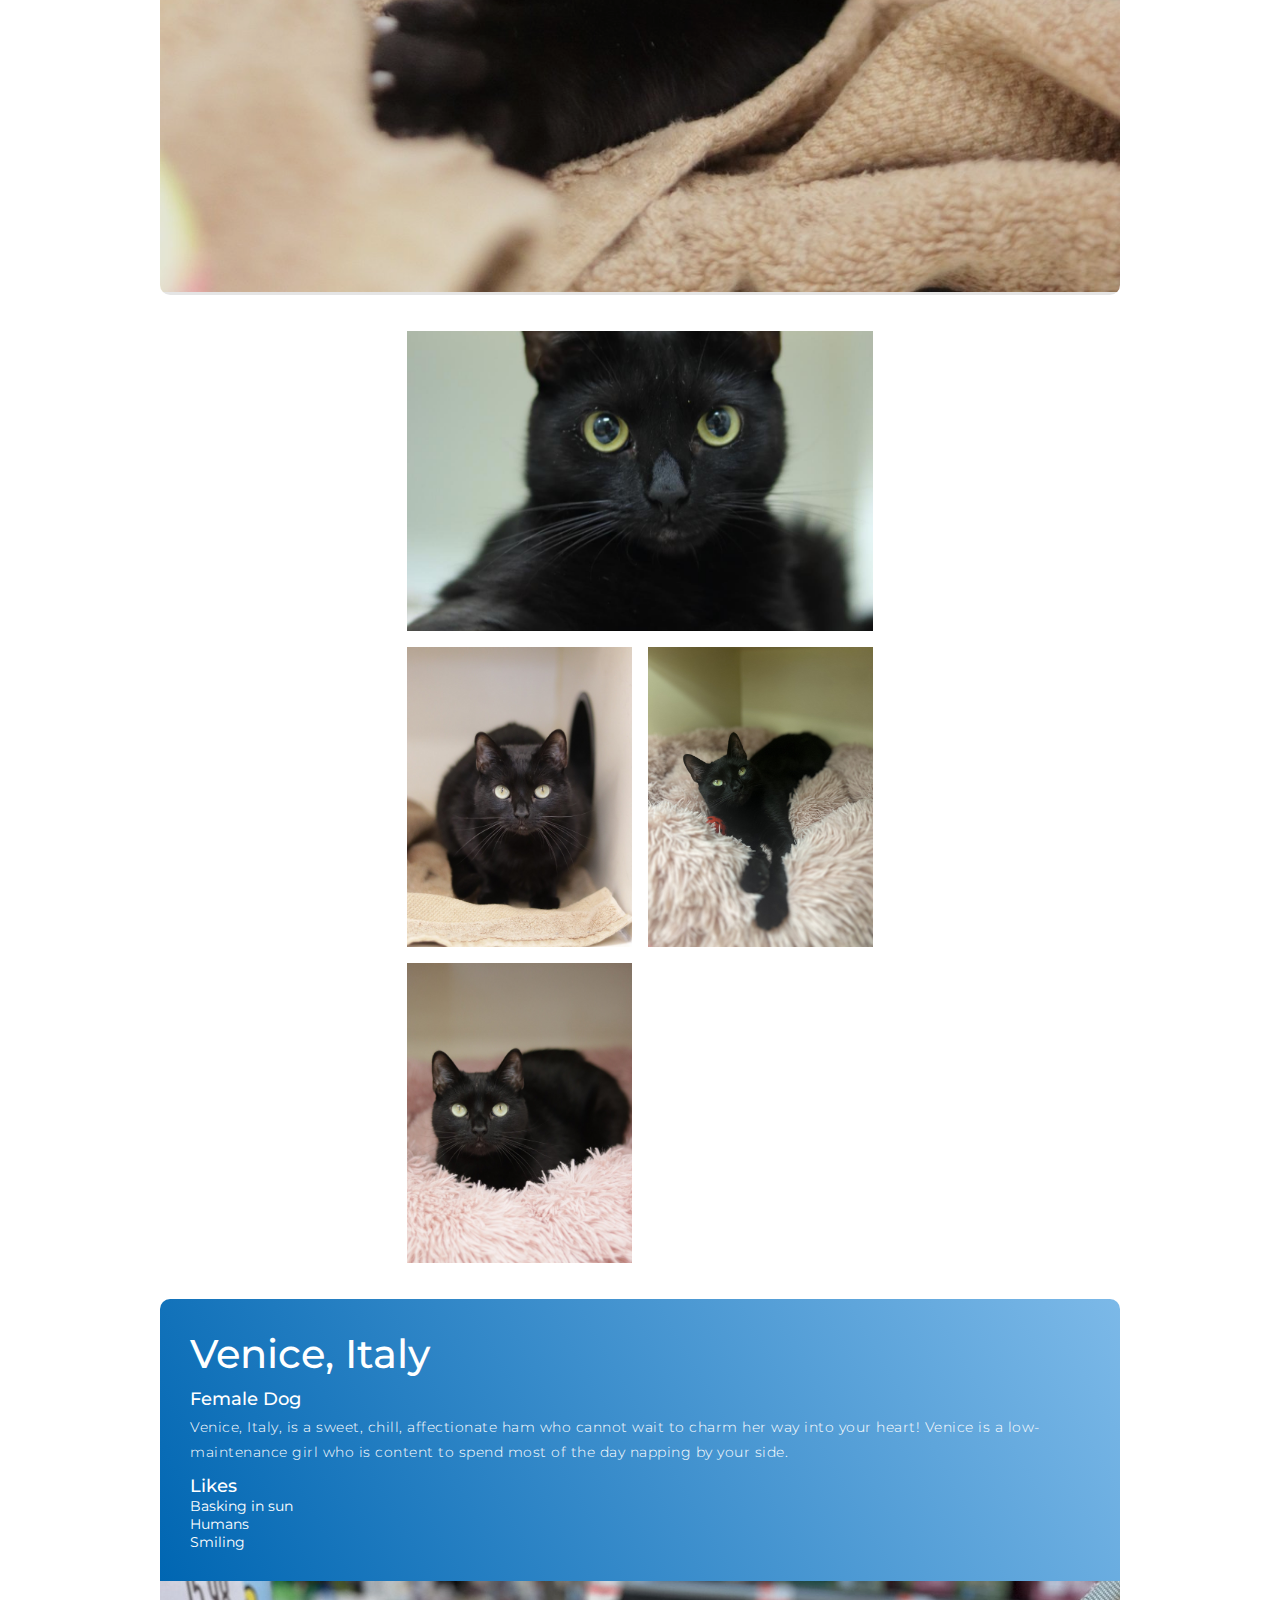
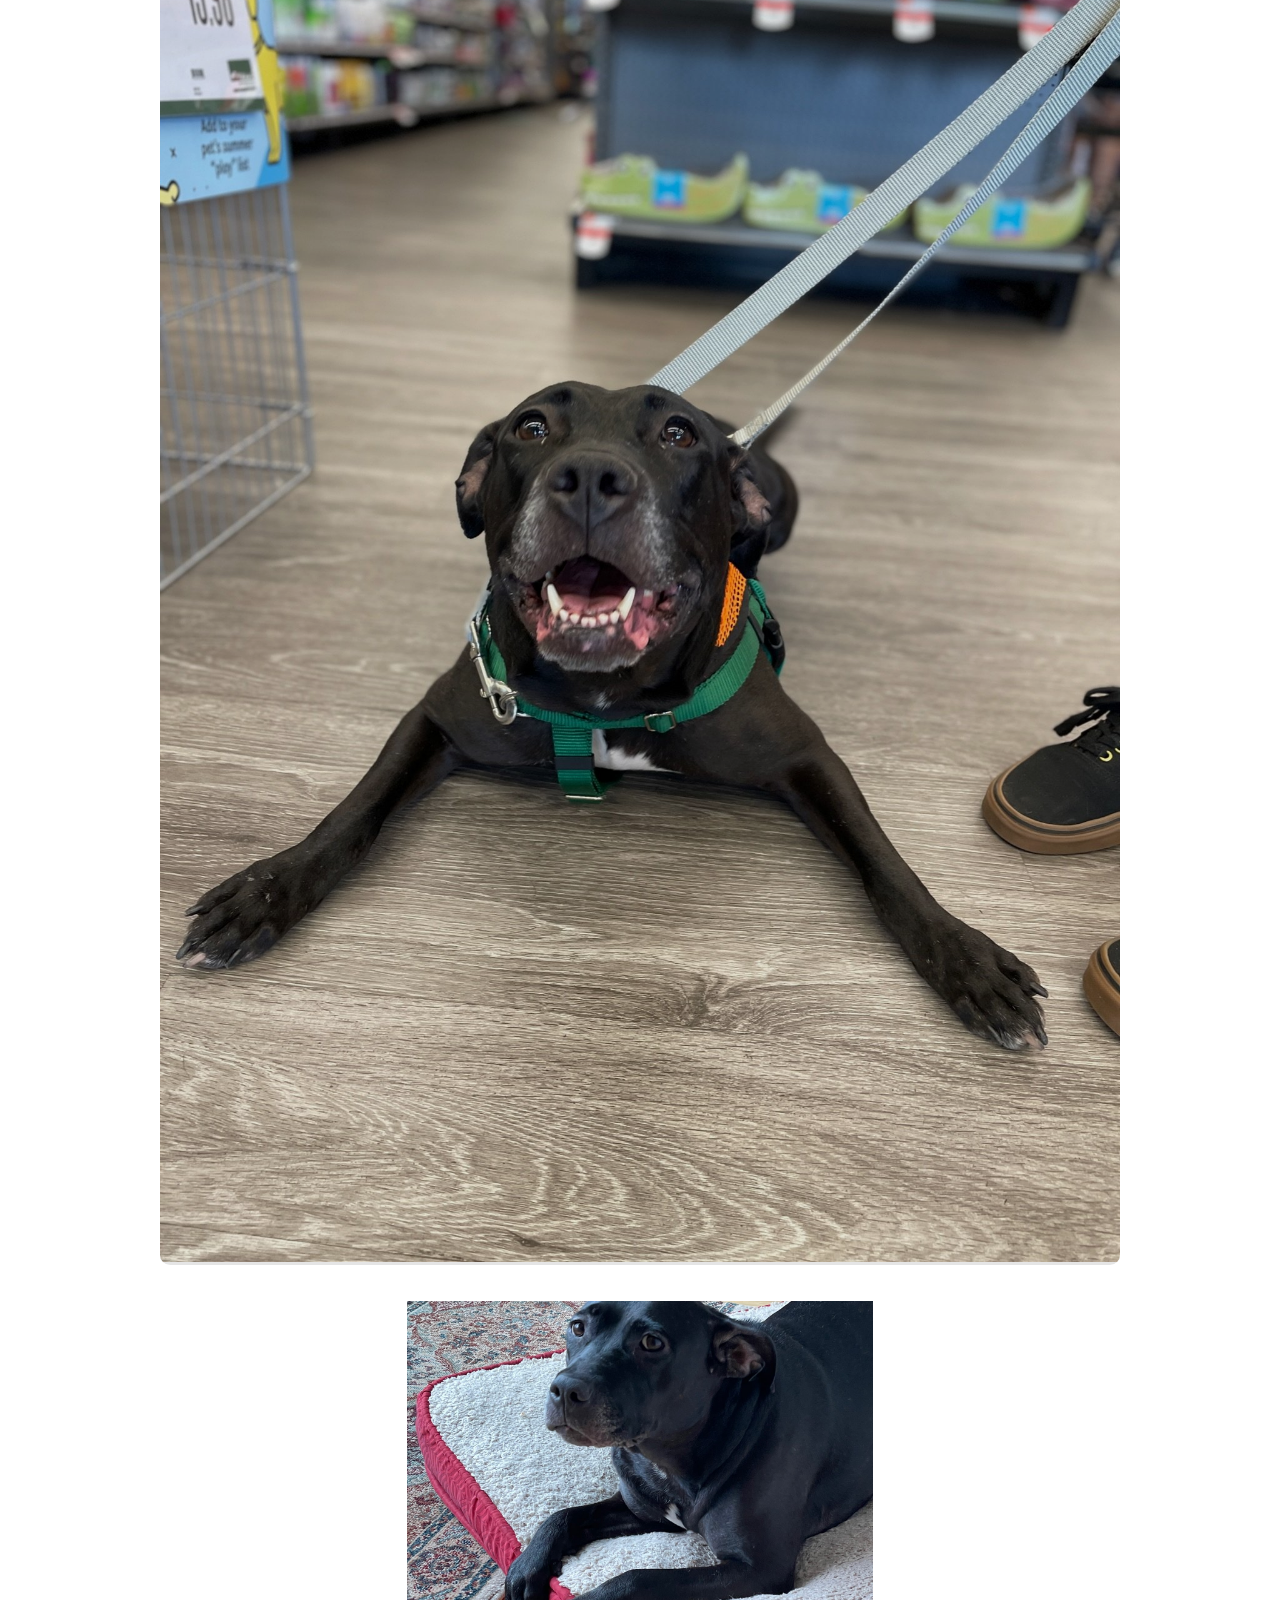
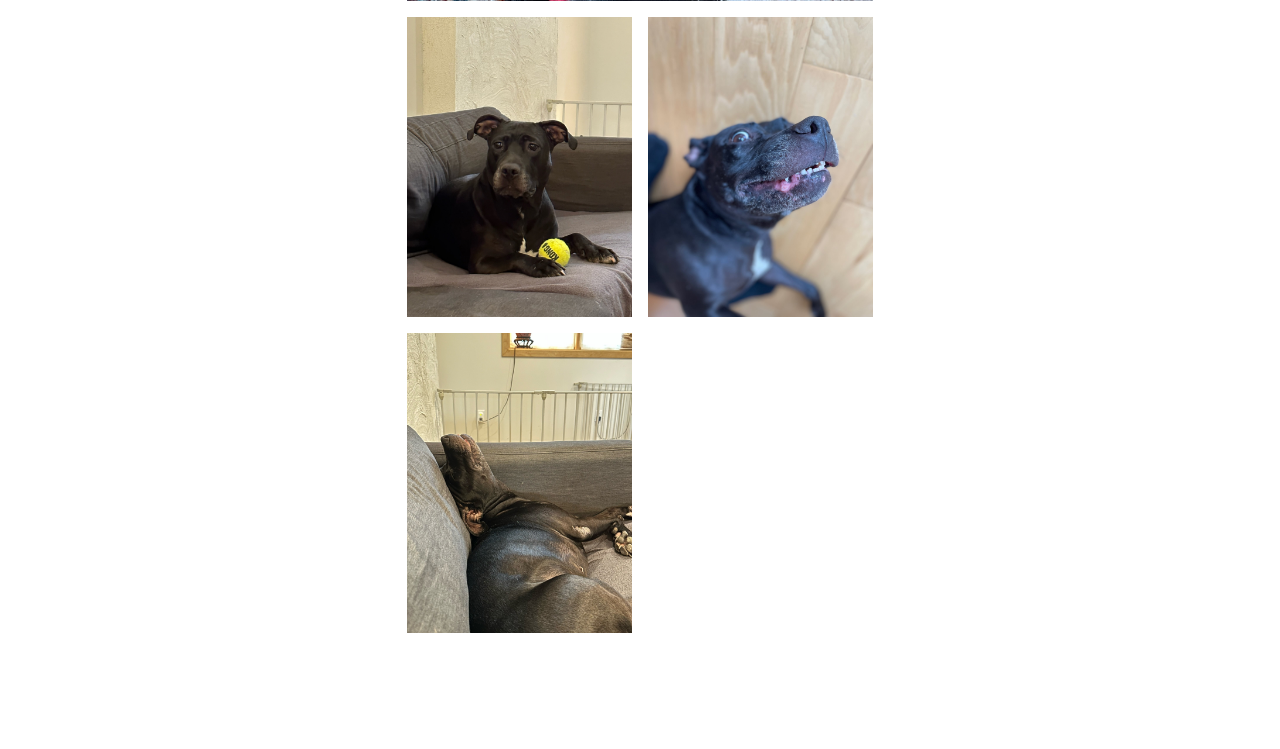
==== commit 059c88cd: "Update pets.html" ====
--- a/pets.html
+++ b/pets.html
@@ -81,7 +81,7 @@
                     <div class="image-grid">
                         <img class="image-grid-col-2 image-row-2" src="images/ginger_paw.jpg" alt="Brown Chesapeake Bay Retriever pawing owner." title="A1 LLC" class="thumbnail" width="200">
                         <img src="images/ginger_puppy.jpg" alt="Younger version of brown Chesapeake Bay Retriever" title="A1 LLC" class="thumbnail" width="200">
-                        <img src="images/ginger_toungeout.jpg" alt="2-year-old brown Chesapeake Bay Retriever with tongue out" title="A1 LLC" class="thumbnail" width="200">
+                        <img src="images/ginger_tounge_out.jpg" alt="2-year-old brown Chesapeake Bay Retriever with tongue out" title="A1 LLC" class="thumbnail" width="200">
                         <img src="images/ginger_gazing.jpg" alt="Ginger" title="A1 LLC" class="thumbnail" width="200">
                     </div>
     
